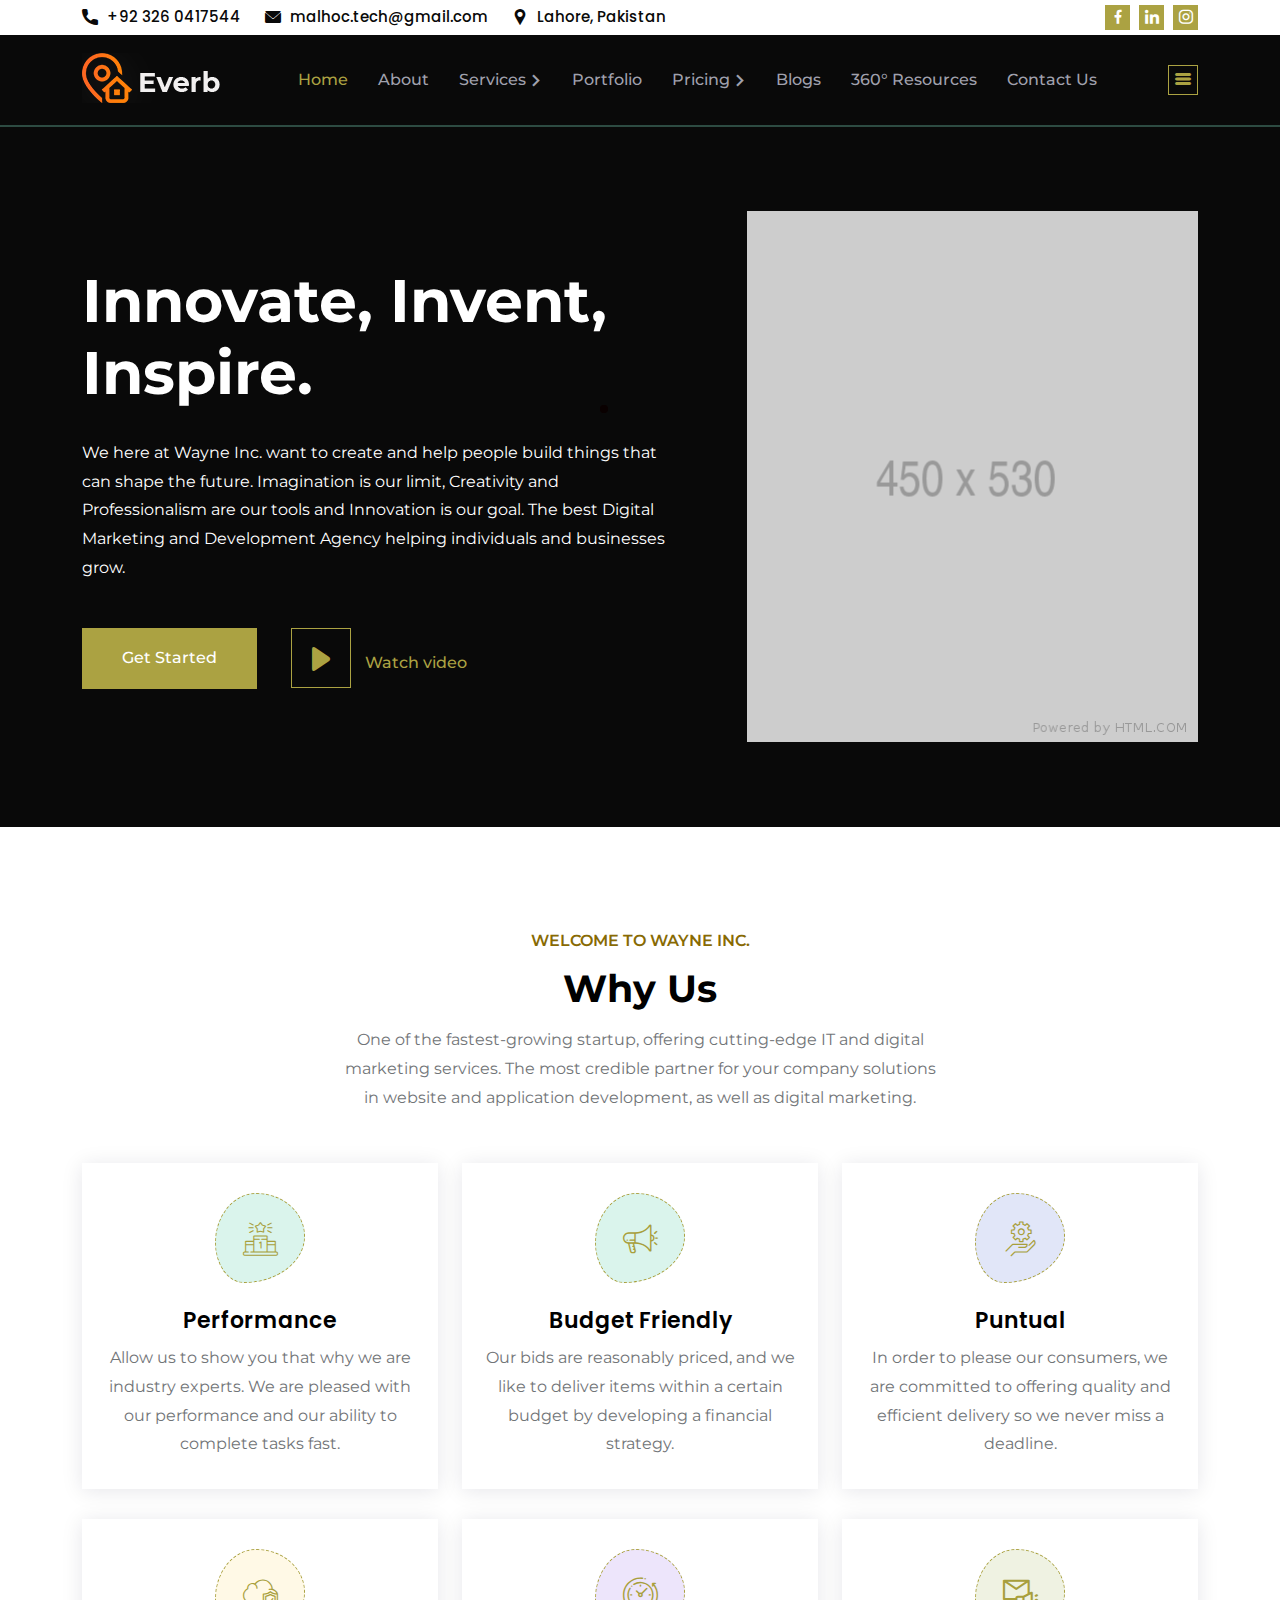
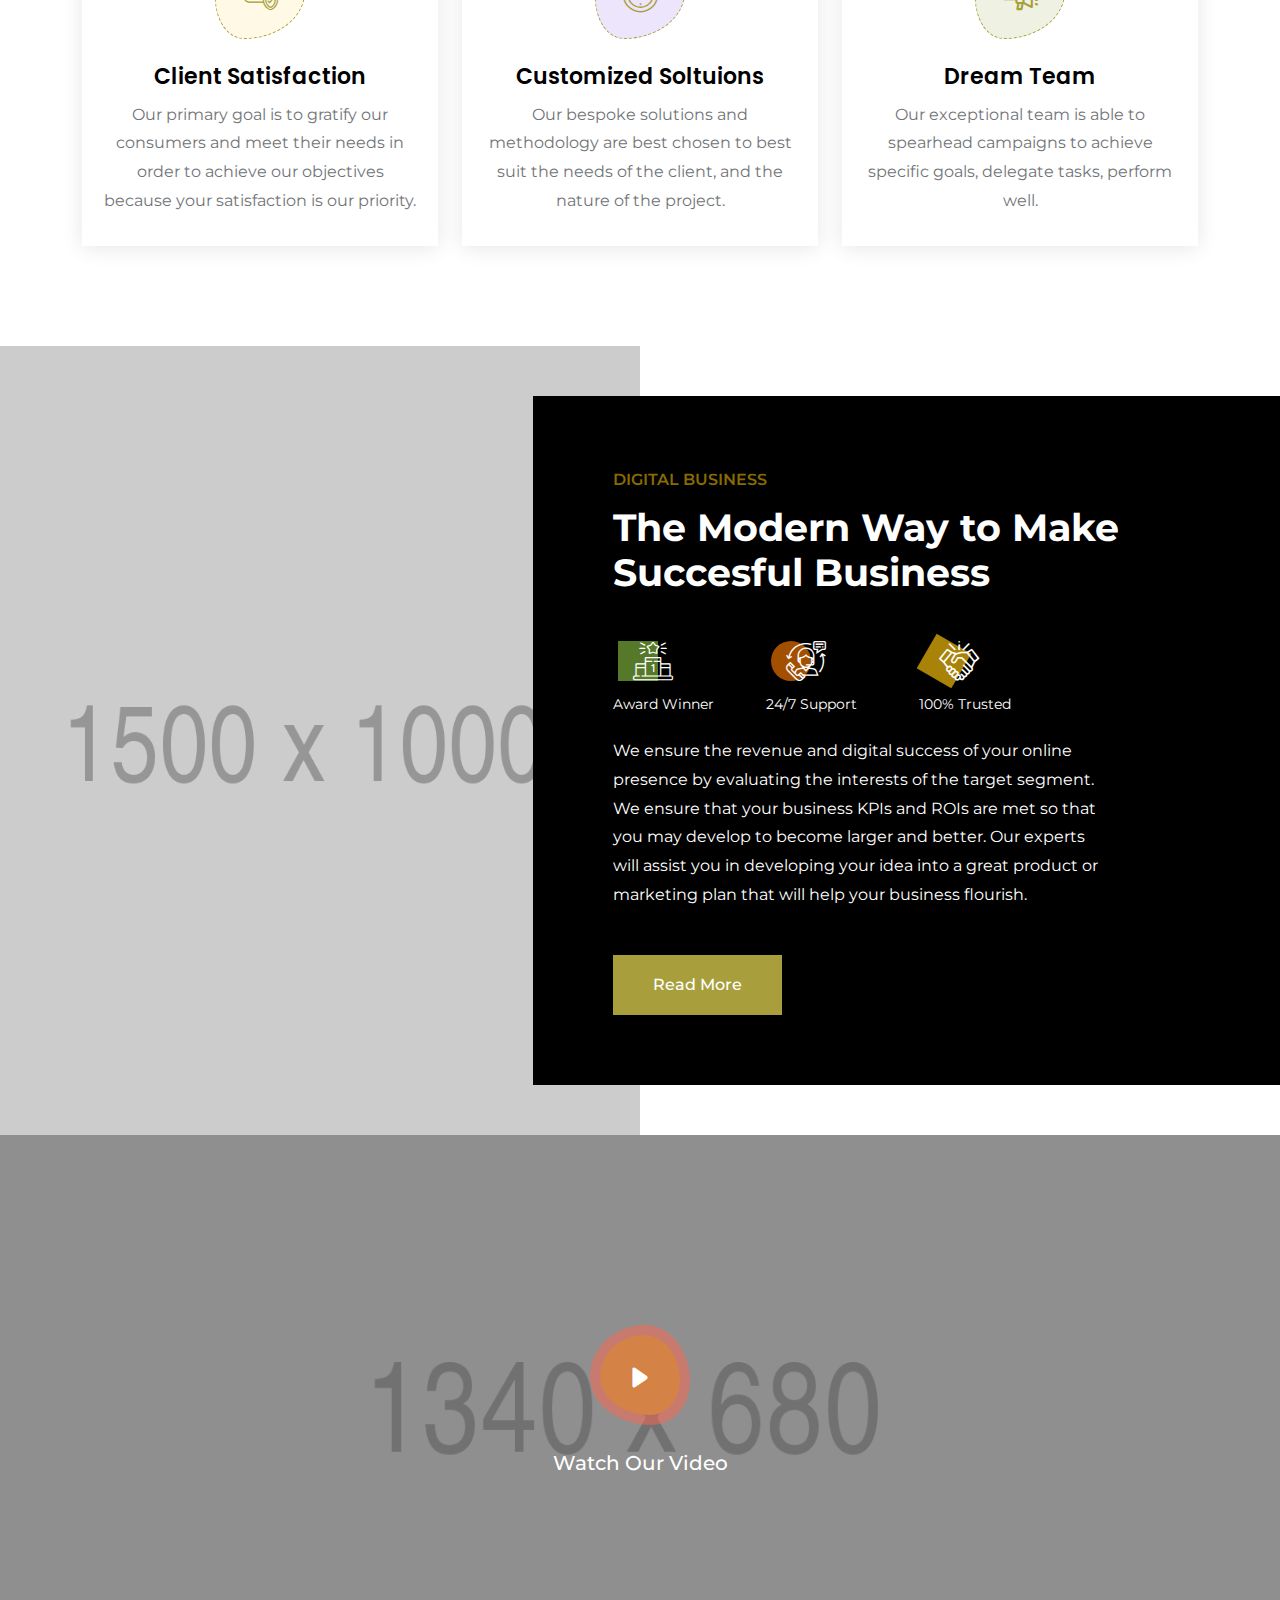
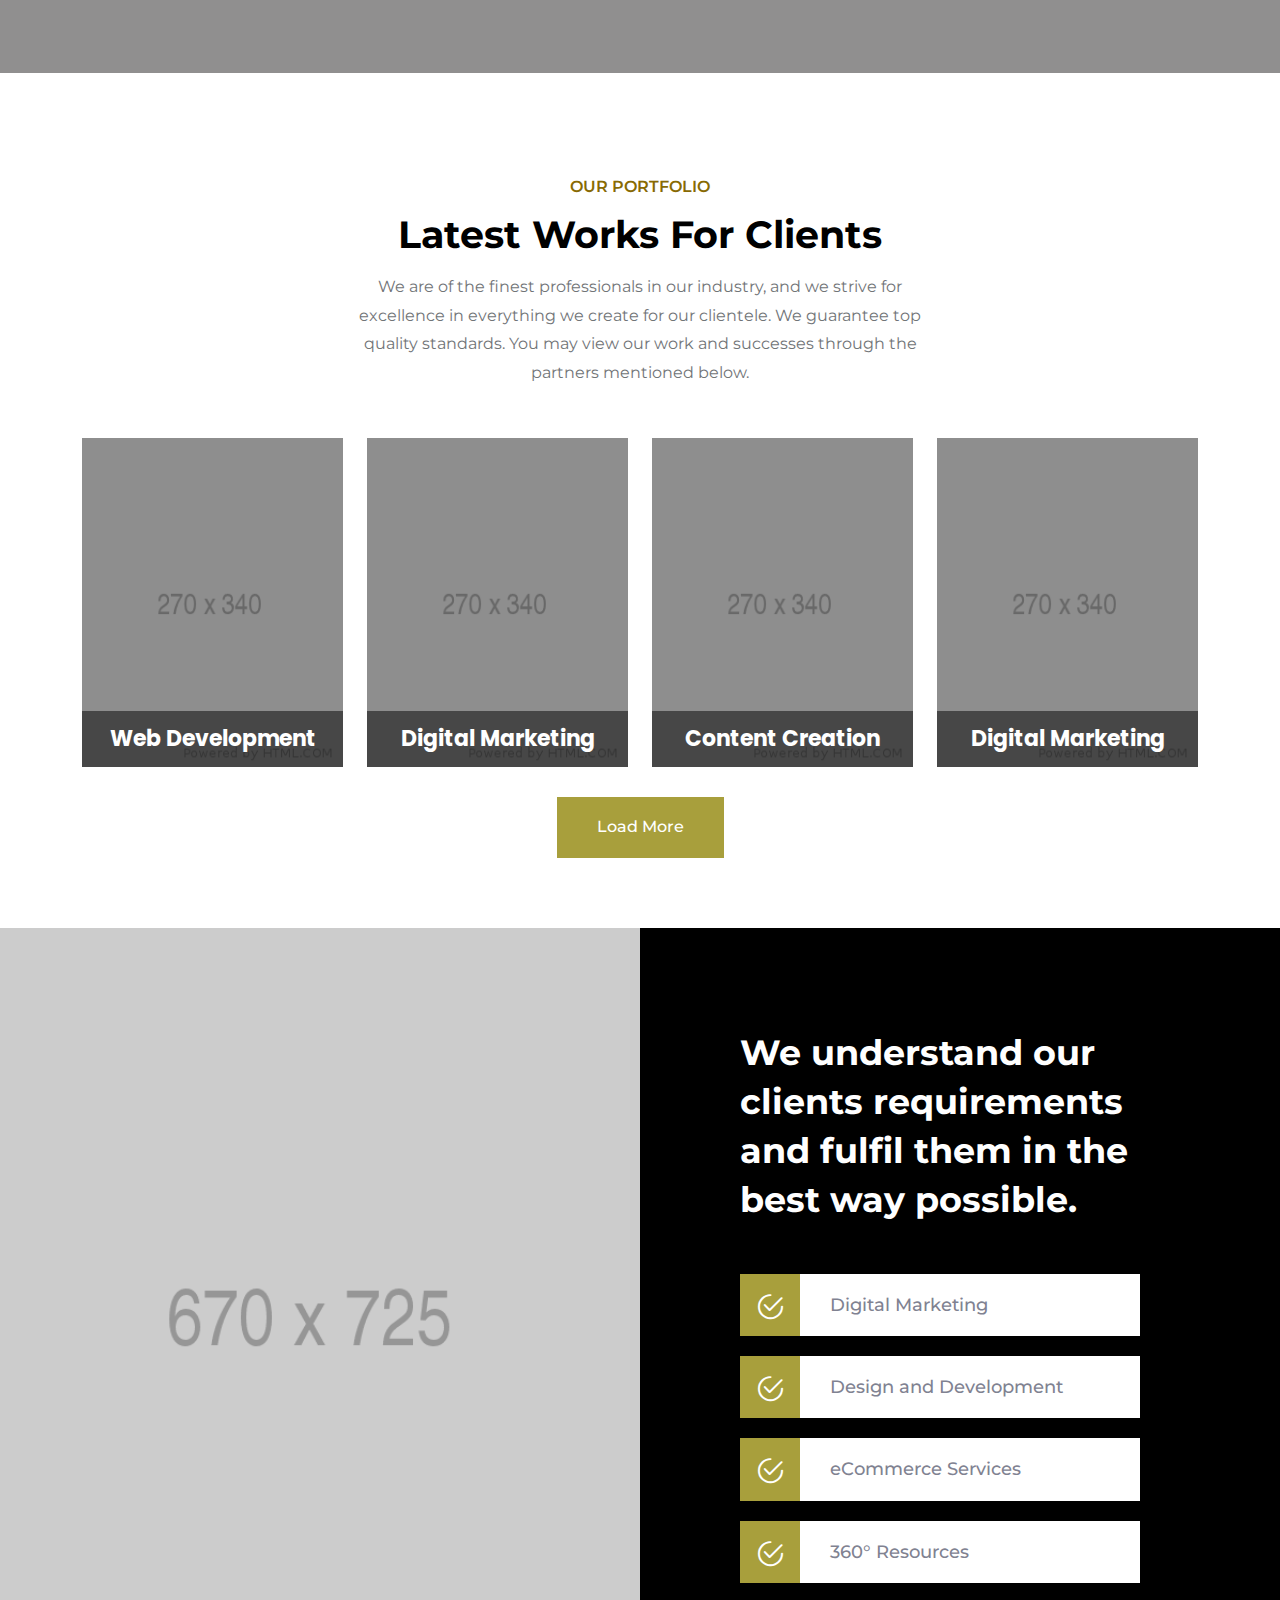
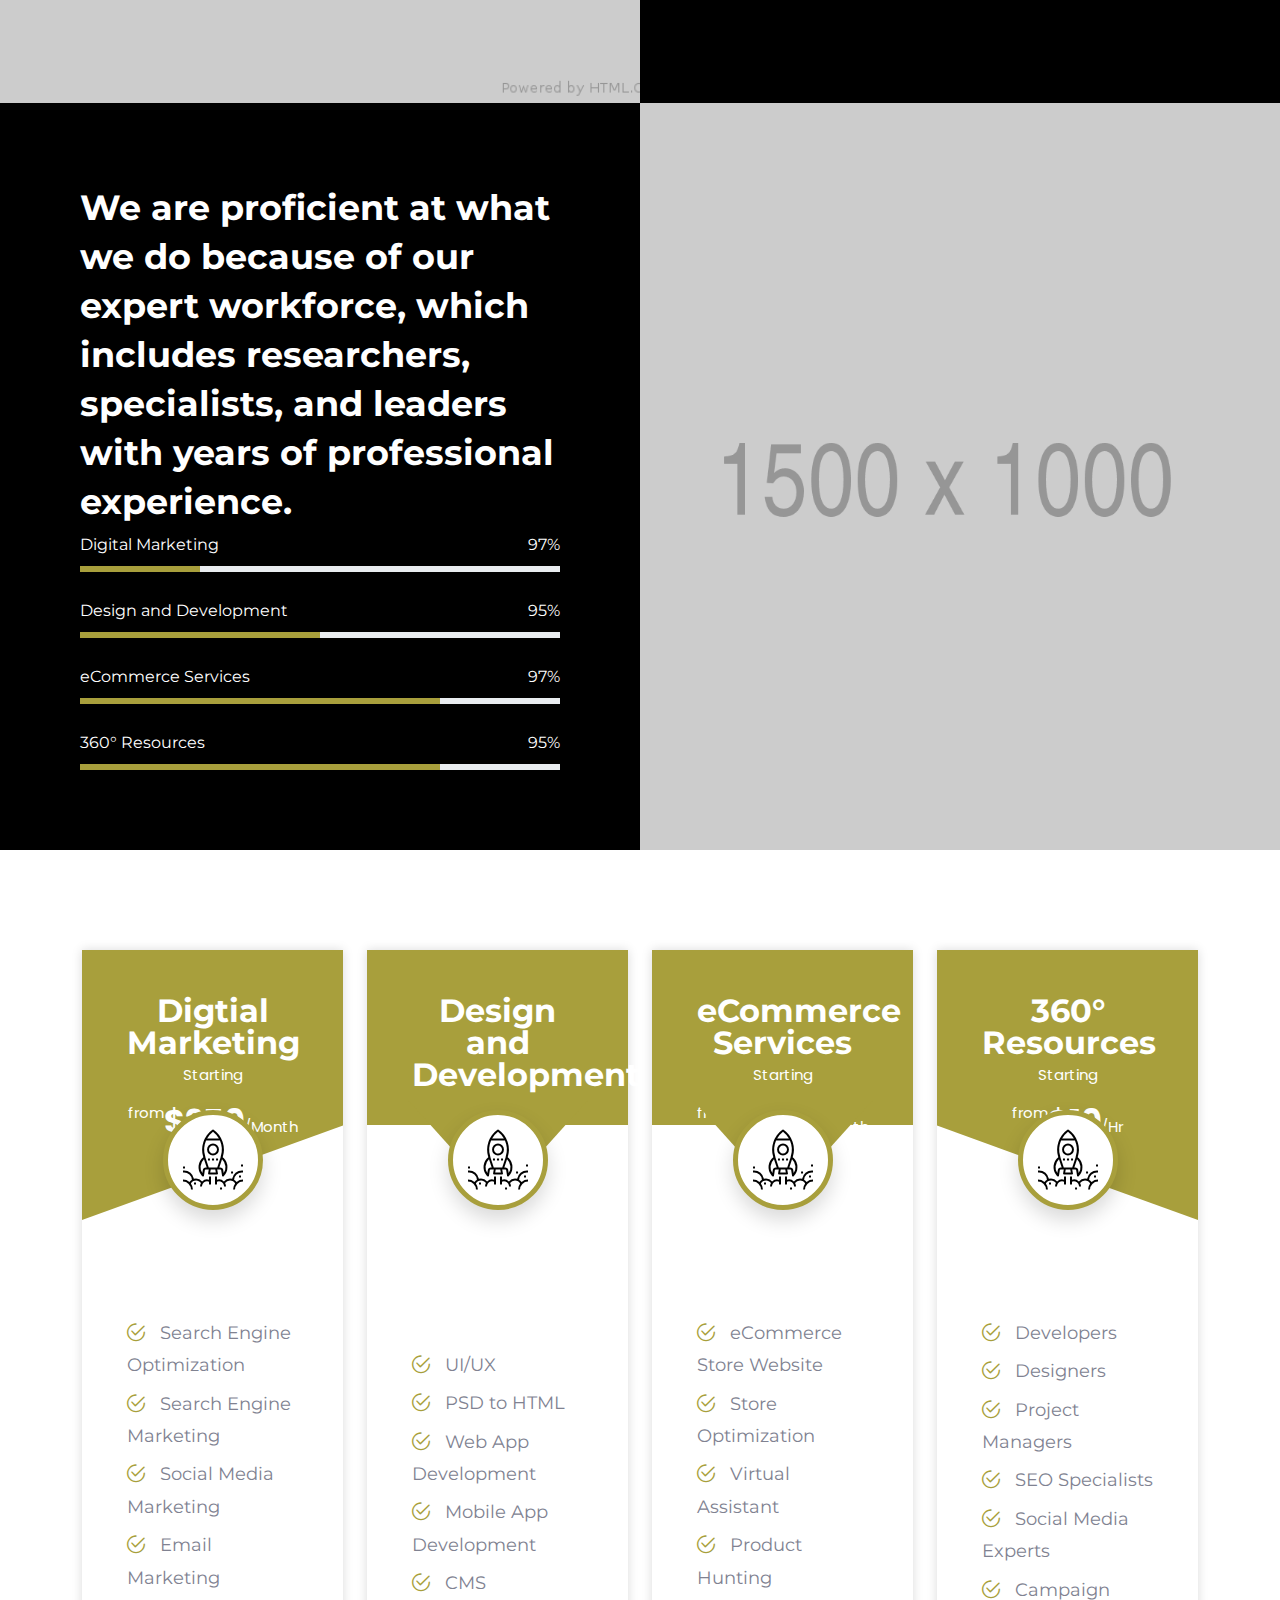
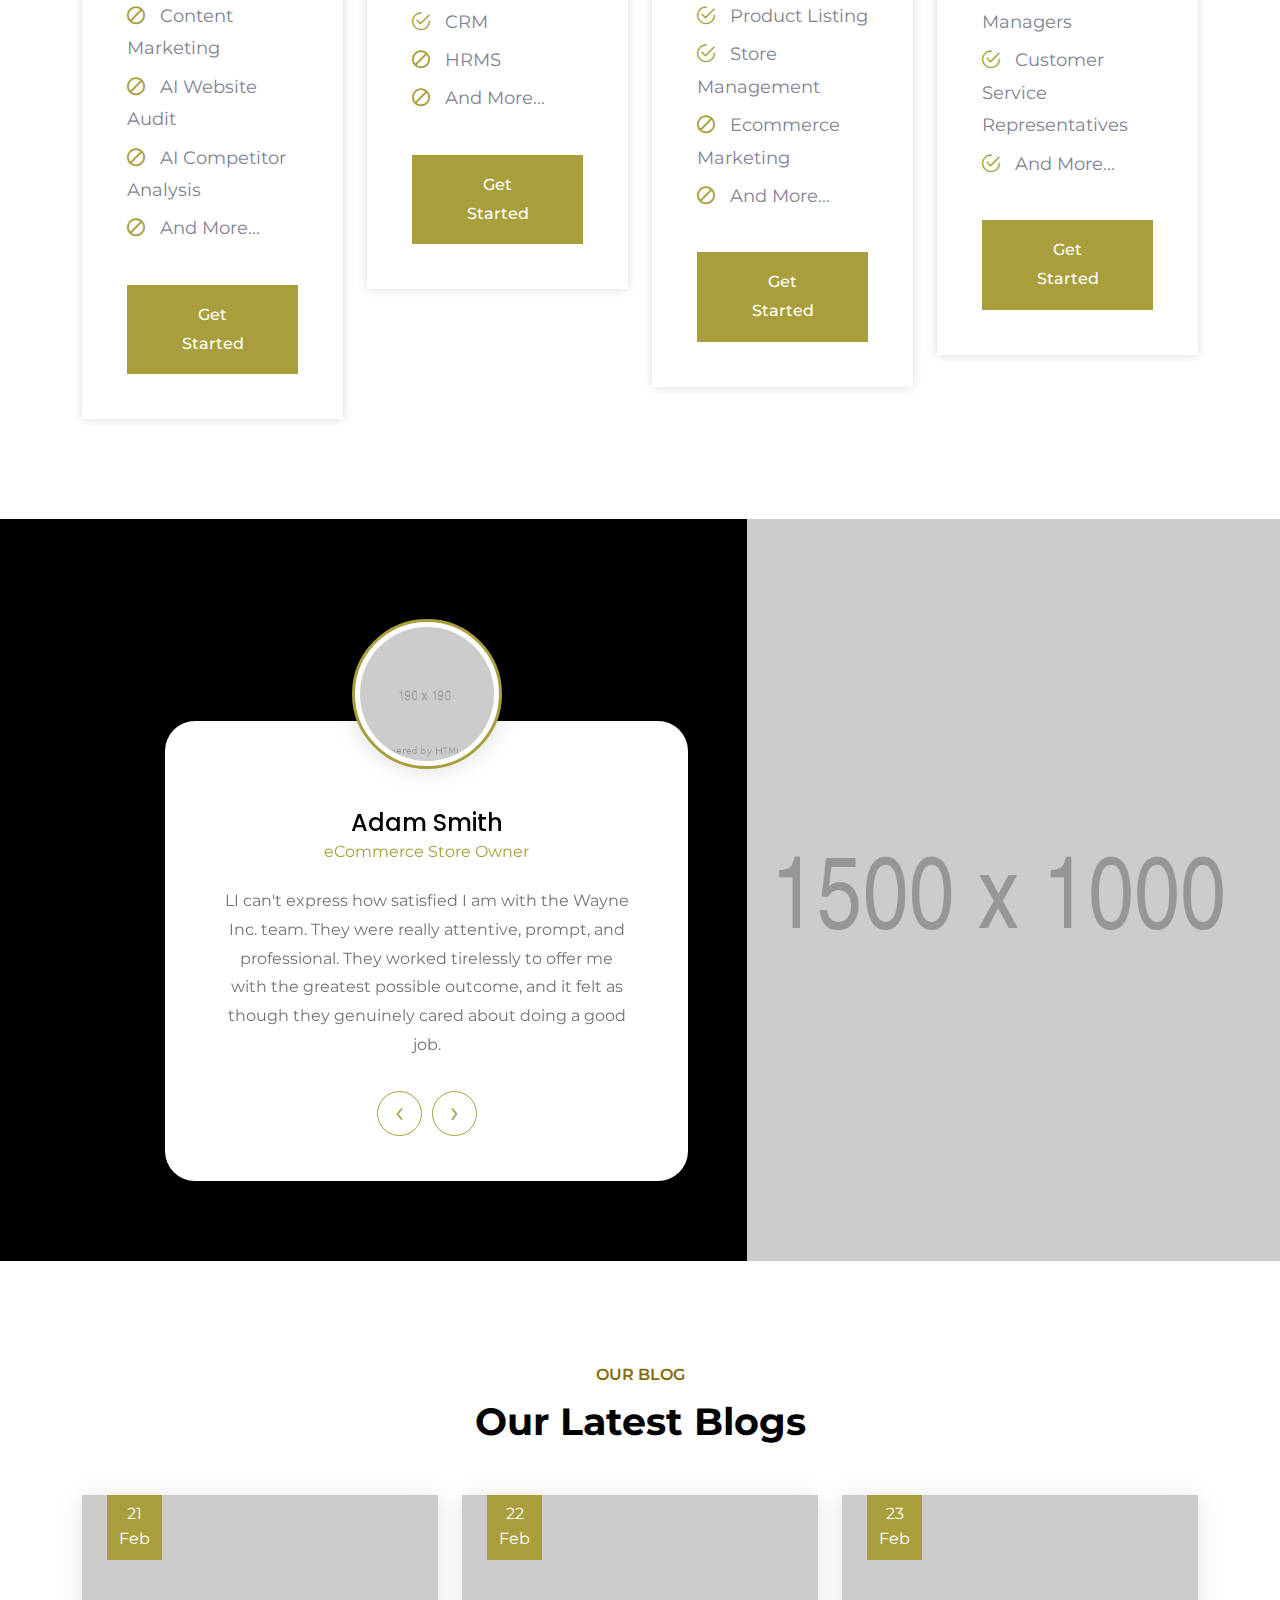
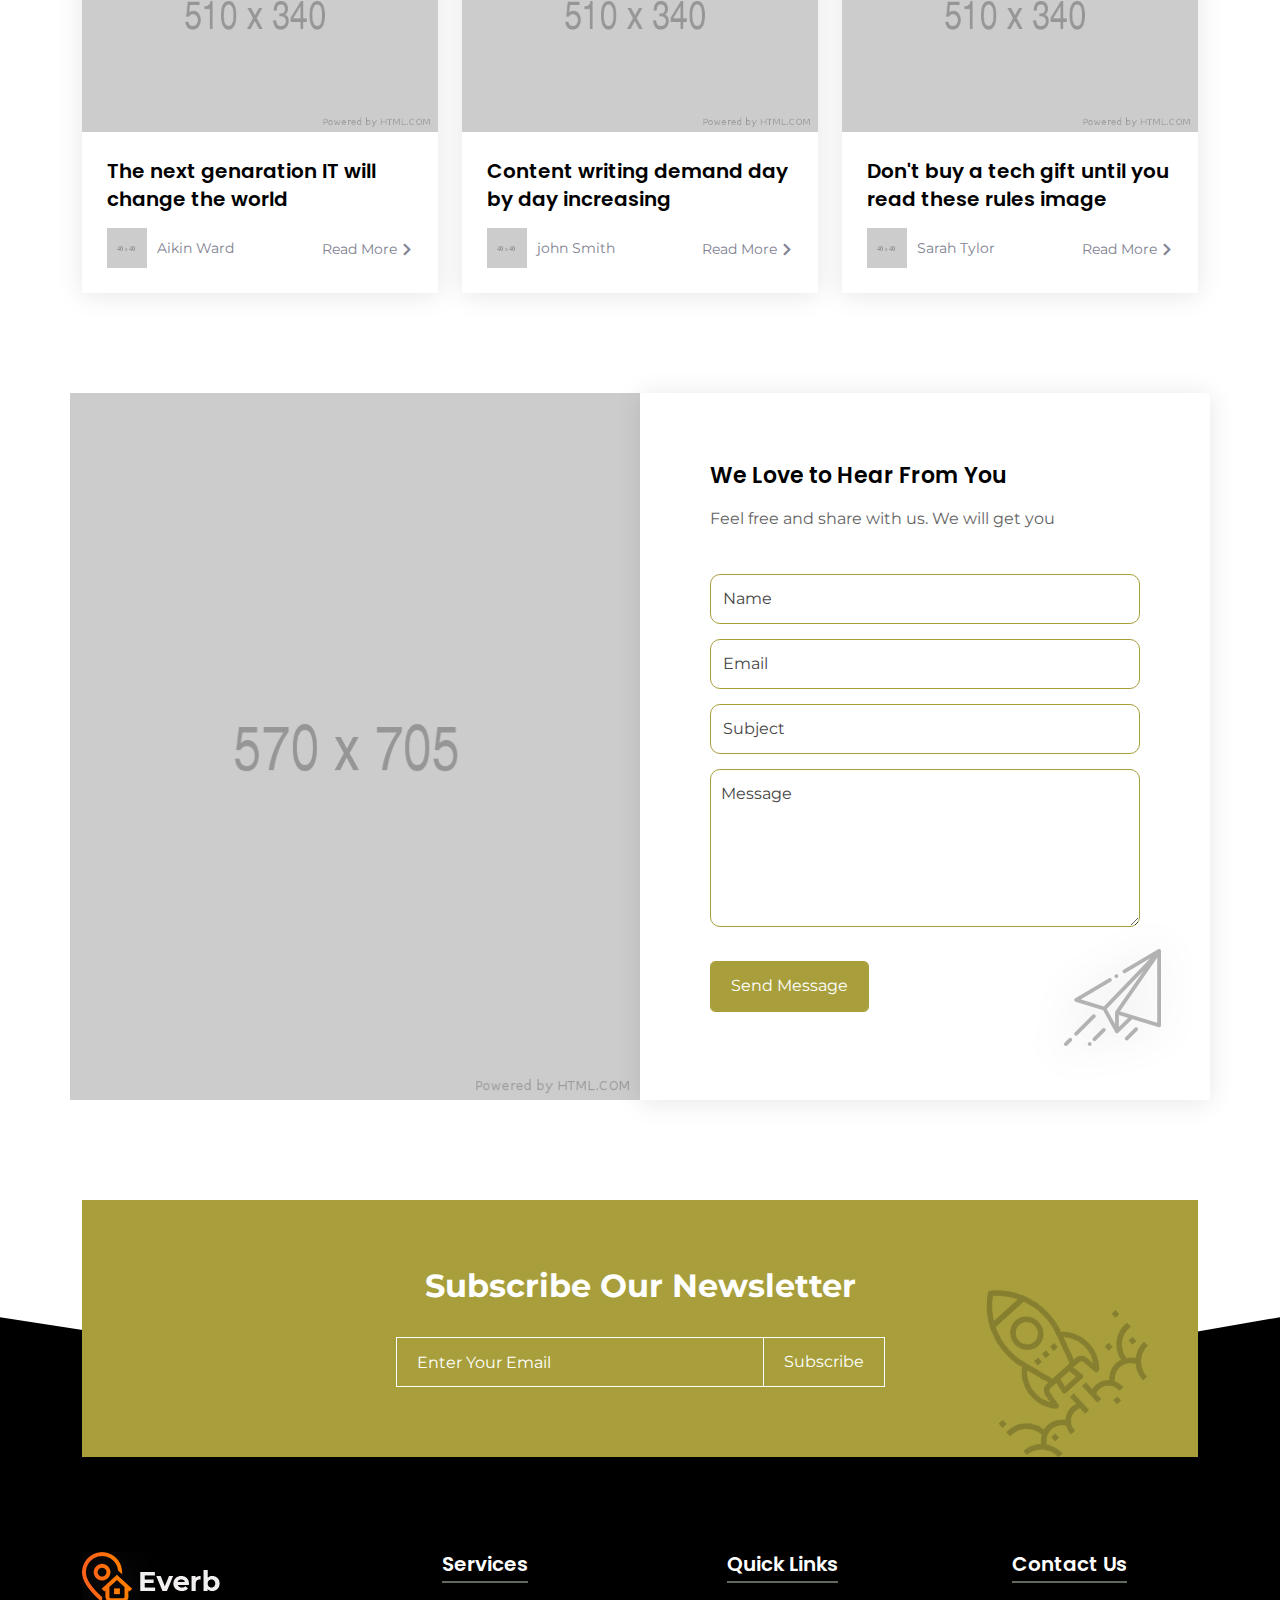
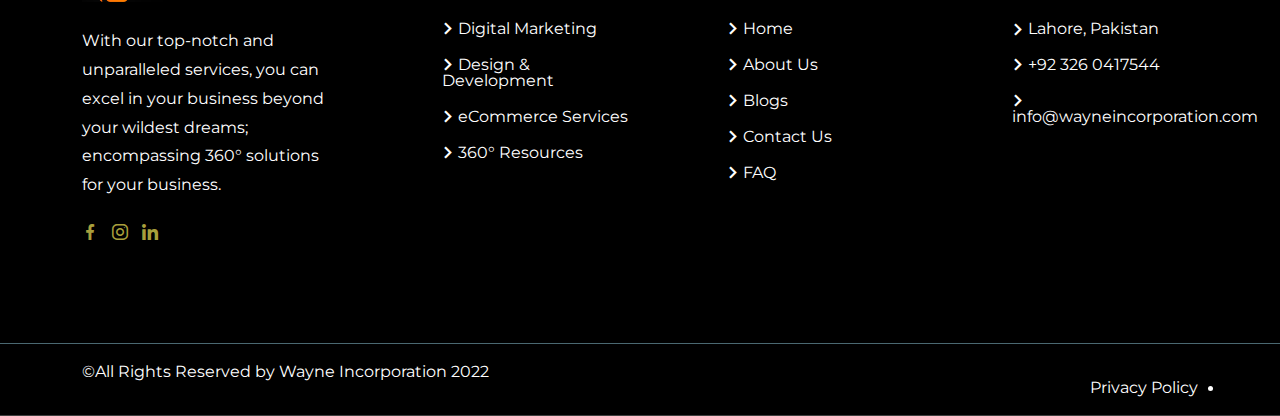
==== index.html @ b076ceda "wde" ====
<!DOCTYPE html>
<html lang="zxx">

<head>
    <meta name="robots" content="noindex, nofollow" />
    <meta charset="UTF-8">
    <meta name="viewport" content="width=device-width, initial-scale=1.0">
    <!-- Bootstrap CSS -->
    <link rel="stylesheet" href="assets/css/bootstrap.min.css">
    <!-- Animate CSS -->
    <link rel="stylesheet" href="assets/css/animate.css">
    <!-- Flaticon CSS -->
    <link rel="stylesheet" href="assets/font/flaticon.css">
    <!-- Owl Carousel CSS -->
    <link rel="stylesheet" href="assets/css/owl.carousel.min.css">
    <!--  Owl Carousel Theme CSS -->
    <link rel="stylesheet" href="assets/css/owl.theme.default.min.css">
    <!-- Magnific Popup CSS -->
    <link rel="stylesheet" href="assets/css/magnific-popup.css">
    <!-- Meanmenu CSS -->
    <link rel="stylesheet" href="assets/css/meanmenu.css">
    <!-- Style CSS -->
    <link rel="stylesheet" href="assets/css/style.css">
    <!-- Responsive CSS -->
    <link rel="stylesheet" href="assets/css/responsive.css">

    <!-- Title CSS -->
    <title>Wayne Inc. - Digital Marketing and Tech Agency </title>

    <!-- Favicon Link -->
    <link rel="icon" type="image/png" href="assets/img/favicon.png">
</head>

<body>

    <!-- Pre Loader CSS Start -->
    <div class="loader-content">
        <div class="d-table">
            <div class="d-table-cell">
                <div class="lds-ripple">
                    <div></div>
                    <div></div>
                </div>
            </div>
        </div>
    </div>
    <!-- Pre Loader CSS End -->

    <!-- Header Section Start -->
    <header class="header-area header-style-one">
        <div class="container">
            <div class="row align-items-center">
                <div class="col-lg-7 col-sm-9">
                    <div class="header-left-text">
                        <ul>
                            <li>
                                <a href="tel:+92 326 0417544">
                                    <i class="flaticon-call"></i>
                                    +92 326 0417544
                                </a>
                            </li>
                            <li>
                                <a href="mailto:info@wayneincorporation.com">
                                    <i class="flaticon-envelope"></i>
                                    malhoc.tech@gmail.com
                                </a>
                            </li>
                            <li>
                                <i class="flaticon-pin"></i>
                                Lahore, Pakistan
                            </li>
                        </ul>
                    </div>
                </div>
                <div class="col-lg-5 col-sm-3">
                    <div class="header-right text-end">
                        <div class="header-social">
                            <ul>
                                <li>
                                    <a href="https://web.facebook.com/wayneincorporation/" target="_blank"><i
                                            class="flaticon-facebook"></i></a>
                                </li>
                                <li>
                                    <a href="https://www.linkedin.com/company/78980745/admin/" target="_blank"><i
                                            class="flaticon-linkedin"></i></a>
                                </li>
                                <li>
                                    <a href="https://www.instagram.com/wayne.incorporation/" target="_blank"><i
                                            class="flaticon-instagram"></i></a>
                                </li>
                            </ul>
                        </div>
                    </div>
                </div>
            </div>
        </div>
    </header>
    <!-- Header Section End -->

    <!-- Navbar Area Start -->
    <div class="navbar-area navbar-style-two">
        <!-- Menu For Mobile Device -->
        <div class="mobile-nav">
            <a href="index.html" class="logo">
                <img src="assets/img/logo-three.png" alt="logo">
            </a>
        </div>

        <!-- Menu For Desktop Device -->
        <div class="main-nav">
            <div class="container">
                <nav class="navbar navbar-expand-md navbar-light">
                    <a class="navbar-brand" href="index.html">
                        <img src="assets/img/logo-two.png" alt="logo">
                    </a>
                    <div class="collapse navbar-collapse mean-menu" id="navbarSupportedContent">
                        <ul class="navbar-nav m-auto">
                            <li class="nav-item">
                                <a href="index.html" class="nav-link dropdown-toggle active">Home</a>
                            </li>
                            <li class="nav-item">
                                <a href="about.html" class="nav-link">About</a>
                            </li>
                            <li class="nav-item">
                                <a href="service.html" class="nav-link dropdown-toggle">Services
                                    <i class="flaticon-right-chevron"></i>
                                </a>
                                <ul class="dropdown-menu">
                                    <li class="nav-item">
                                        <a href="service.html" class="nav-link dropdown-toggle">
                                            Digital Marketing
                                            <i class="flaticon-right-chevron"></i>
                                        </a>
                                        <ul class="dropdown-menu">
                                            <li class="nav-item">
                                                <a href="service-details.html" class="nav-link">Search Engine
                                                    Optimization</a>
                                            </li>
                                            <li class="nav-item">
                                                <a href="service-details.html" class="nav-link">Search Engine Marketing
                                                </a>
                                            </li>
                                            <li class="nav-item">
                                                <a href="service-details.html" class="nav-link">Social Media
                                                    Optimization </a>
                                            </li>
                                            <li class="nav-item">
                                                <a href="service-details.html" class="nav-link">Social Media Marketing
                                                </a>
                                            </li>
                                            <li class="nav-item">
                                                <a href="service-details.html" class="nav-link">Email Marketing </a>
                                            </li>
                                            <li class="nav-item">
                                                <a href="service-details.html" class="nav-link">Content Marketing </a>
                                            </li>
                                            <li class="nav-item">
                                                <a href="service-details.html" class="nav-link">YouTube Marketing </a>
                                            </li>
                                            <li class="nav-item">
                                                <a href="service-details.html" class="nav-link">AI Website Audit </a>
                                            </li>
                                            <li class="nav-item">
                                                <a href="service-details.html" class="nav-link">AI Competitor Analysis
                                                </a>
                                            </li>
                                        </ul>
                                    </li>
                                    <li class="nav-item">
                                        <a href="service.html" class="nav-link dropdown-toggle">
                                            Design and Development
                                            <i class="flaticon-right-chevron"></i>
                                        </a>
                                        <ul class="dropdown-menu">
                                            <li class="nav-item">
                                                <a href="service-details.html" class="nav-link">UI/UX</a>
                                            </li>
                                            <li class="nav-item">
                                                <a href="service-details.html" class="nav-link">PSD to HTML </a>
                                            </li>
                                            <li class="nav-item">
                                                <a href="service-details.html" class="nav-link">Web App Development </a>
                                            </li>
                                            <li class="nav-item">
                                                <a href="service-details.html" class="nav-link">CMS</a>
                                            </li>
                                            <li class="nav-item">
                                                <a href="service-details.html" class="nav-link">CRM </a>
                                            </li>
                                            <li class="nav-item">
                                                <a href="service-details.html" class="nav-link">HRMS </a>
                                            </li>
                                        </ul>
                                    </li>
                                    <li class="nav-item">
                                        <a href="service.html" class="nav-link dropdown-toggle">
                                            eCommerce Services
                                            <i class="flaticon-right-chevron"></i>
                                        </a>
                                        <ul class="dropdown-menu">
                                            <li class="nav-item">
                                                <a href="service-details.html" class="nav-link">eCommerce Store
                                                    Website</a>
                                            </li>
                                            <li class="nav-item">
                                                <a href="service-details.html" class="nav-link">Store Optimization</a>
                                            </li>
                                            <li class="nav-item">
                                                <a href="service-details.html" class="nav-link">Virtual Assistant </a>
                                            </li>
                                            <li class="nav-item">
                                                <a href="service-details.html" class="nav-link">Product Hunting</a>
                                            </li>
                                            <li class="nav-item">
                                                <a href="service-details.html" class="nav-link">Product Listing </a>
                                            </li>
                                            <li class="nav-item">
                                                <a href="service-details.html" class="nav-link">Store Management </a>
                                            </li>
                                            <li class="nav-item">
                                                <a href="service-details.html" class="nav-link">Ecommerce Marketing</a>
                                            </li>
                                        </ul>
                                    </li>
                                    <li class="nav-item">
                                        <a href="service.html" class="nav-link dropdown-toggle">
                                            360° Resources
                                            <i class="flaticon-right-chevron"></i>
                                        </a>
                                        <ul class="dropdown-menu">
                                            <li class="nav-item">
                                                <a href="service-details.html" class="nav-link">Developers</a>
                                            </li>
                                            <li class="nav-item">
                                                <a href="service-details.html" class="nav-link">Designers</a>
                                            </li>
                                            <li class="nav-item">
                                                <a href="service-details.html" class="nav-link">Project Managers</a>
                                            </li>
                                            <li class="nav-item">
                                                <a href="service-details.html" class="nav-link">SEO Specialists</a>
                                            </li>
                                            <li class="nav-item">
                                                <a href="service-details.html" class="nav-link">Social Media Experts</a>
                                            </li>
                                            <li class="nav-item">
                                                <a href="service-details.html" class="nav-link">Campaign Managers</a>
                                            </li>
                                            <li class="nav-item">
                                                <a href="service-details.html" class="nav-link">Customer Service
                                                    Representatives</a>
                                            </li>
                                        </ul>
                                    </li>
                                </ul>
                            </li>
                            <li class="nav-item">
                                <a href="portfolio.html" class="nav-link dropdown-toggle">Portfolio</a>
                            </li>
                            <li class="nav-item">
                                <a href="pricing.html" class="nav-link dropdown-toggle">
                                    Pricing
                                    <i class="flaticon-right-chevron"></i>
                                </a>
                                <ul class="dropdown-menu">
                                    <li class="nav-item">
                                        <a href="service.html" class="nav-link">Digital Marketing</a>
                                    </li>
                                    <li class="nav-item">
                                        <a href="service.html" class="nav-link">Design & Development</a>
                                    </li>
                                    <li class="nav-item">
                                        <a href="service.html" class="nav-link">eCommerce Services</a>
                                    </li>
                                    <li class="nav-item">
                                        <a href="service.html" class="nav-link">360° Resources</a>
                                    </li>
                                </ul>
                            </li>
                            <li class="nav-item">
                                <a href="blog.html" class="nav-link">Blogs</a>
                            </li>
                            <li class="nav-item">
                                <a href="team.html" class="nav-link">360° Resources</a>
                            </li>
                            <li class="nav-item">
                                <a href="contact.html" class="nav-link">Contact Us</a>
                            </li>
                        </ul>

                        <div class="other-option">
                            <!-- <div class="search-bar">
                                <i class="flaticon-search search-icon"></i>
                                <div class="search-form">
                                    <form>
                                        <input type="text" placeholder="Search" class="search-input">
                                        <button type="submit">
                                            <i class="flaticon-search search-btn"></i>
                                        </button>
                                    </form>
                                </div>
                            </div> -->

                            <div class="sidebar-toggle">
                                <button type="button" class="btn btn-demo toggle-button navbar-toggle"
                                    data-bs-toggle="modal" data-bs-target="#sidebar-right">
                                    <i class="flaticon-list"></i>
                                </button>
                            </div>
                        </div>
                    </div>
                </nav>
            </div>
        </div>
    </div>
    <!-- Navbar Area End -->

    <!-- Modal Start  -->
    <div class="right-modal">
        <div class="modal fade right" id="sidebar-right" tabindex="-1" role="dialog">
            <div class="modal-dialog" role="document">
                <div class="modal-content">
                    <div class="modal-header">
                        <a href="index.html">
                            <img src="assets/img/logo.png" alt="logo">
                        </a>
                        <button type="button" class="close" data-bs-dismiss="modal" aria-label="Close">
                            <span aria-hidden="true">&times;</span>
                        </button>
                    </div>

                    <div class="modal-body">
                        <div class="container">
                            <div class="row">
                                <div class="col-lg-12 p-0">
                                    <div class="row">
                                        <div class="col-lg-6">
                                            <div class="modal-link">
                                                <a href="index.html">
                                                    <img src="assets/img/modal/1.jpg" alt="home one">
                                                </a>
                                                <h3><a href="index.html">Home One</a></h3>
                                            </div>
                                        </div>

                                        <div class="col-lg-6">
                                            <div class="modal-link">
                                                <a href="about.html">
                                                    <img src="assets/img/modal/3.jpg" alt="home one">
                                                </a>
                                                <h3><a href="about.html">About</a></h3>
                                            </div>
                                        </div>

                                        <div class="col-lg-6">
                                            <div class="modal-link">
                                                <a href="service.html">
                                                    <img src="assets/img/modal/4.jpg" alt="home one">
                                                </a>
                                                <h3><a href="service.html">Service</a></h3>
                                            </div>
                                        </div>

                                        <div class="col-lg-6">
                                            <div class="modal-link">
                                                <a href="team.html">
                                                    <img src="assets/img/modal/6.jpg" alt="home one">
                                                </a>
                                                <h3><a href="team.html">Team</a></h3>
                                            </div>
                                        </div>
                                    </div>
                                </div>
                            </div>
                        </div>
                    </div>
                </div>
            </div>
        </div>
    </div>
    <!-- Modal End -->

    <!-- Banner Section Start -->
    <div class="main-banner banner-style-two">
        <div class="d-table">
            <div class="d-table-cell">
                <div class="container">
                    <div class="row align-items-center">
                        <div class="col-lg-7 col-md-12">
                            <div class="banner-text">
                                <h1>Innovate, Invent, Inspire.</h1>
                                <p>We here at Wayne Inc. want to create and help people build things that can shape the
                                    future. Imagination is our limit, Creativity and Professionalism are our tools and
                                    Innovation is our goal.
                                    The best Digital Marketing and Development Agency helping individuals and businesses
                                    grow.</p>

                                <div class="theme-button">
                                    <a href="#" class="default-btn">Get Started</a>
                                    <a href="https://www.youtube.com/watch?v=Fbps7_mkIT0" class="video-btn popup-vimeo">
                                        <i class="flaticon-play"></i>
                                        Watch video
                                    </a>
                                </div>
                            </div>
                        </div>

                        <div class="col-lg-5 col-md-12">
                            <div class="banner-image">
                                <img src="assets/img/banner/2.png" alt="banner image">
                            </div>
                        </div>
                    </div>
                </div>
            </div>
        </div>

        <div id="particles-js"></div>
    </div>
    <!-- Banner Section End -->

    <!-- Feature Section Start -->
    <section class="features-section pt-100 pb-70">
        <div class="container">
            <div class="section-title text-center">
                <span>Welcome to Wayne Inc.</span>
                <h2>Why Us</h2>
                <p>One of the fastest-growing startup, offering cutting-edge IT and digital marketing services. The
                    most credible partner for your company solutions in website and application development, as well
                    as digital marketing.</p>
            </div>

            <div class="row">
                <div class="col-lg-4 col-sm-6">
                    <div class="features-card feature-one">
                        <i class="flaticon-podium"></i>
                        <h3>Performance</h3>
                        <p>Allow us to show you that why we are industry experts. We are pleased with our performance
                            and our ability to complete tasks fast.</p>
                    </div>
                </div>

                <div class="col-lg-4 col-sm-6">
                    <div class="features-card feature-two">
                        <i class="flaticon-megaphone"></i>
                        <h3>Budget Friendly</h3>
                        <p>Our bids are reasonably priced, and we like to deliver items within a certain budget by
                            developing a financial strategy.</p>
                    </div>
                </div>

                <div class="col-lg-4 col-sm-6">
                    <div class="features-card feature-three">
                        <i class="flaticon-settings"></i>
                        <h3>Puntual</h3>
                        <p>In order to please our consumers, we are committed to offering quality and efficient delivery
                            so
                            we never miss a deadline.</p>
                    </div>
                </div>

                <div class="col-lg-4 col-sm-6">
                    <div class="features-card feature-four">
                        <i class="flaticon-shield"></i>
                        <h3>Client Satisfaction</h3>
                        <p>Our primary goal is to gratify our consumers and meet their needs in order to achieve our
                            objectives because your satisfaction is our priority.</p>
                    </div>
                </div>

                <div class="col-lg-4 col-sm-6">
                    <div class="features-card feature-five">
                        <i class="flaticon-back-in-time"></i>
                        <h3>Customized Soltuions</h3>
                        <p>Our bespoke solutions and methodology are best chosen to best suit the needs of the client,
                            and the nature
                            of the project.</p>
                    </div>
                </div>

                <div class="col-lg-4 col-sm-6">
                    <div class="features-card feature-six">
                        <i class="flaticon-newsletter"></i>
                        <h3>Dream Team</h3>
                        <p>Our exceptional team is able to spearhead campaigns to achieve specific goals, delegate
                            tasks, perform well.</p>
                    </div>
                </div>
            </div>
        </div>
    </section>
    <!-- Feature Section End -->

    <!-- About Section Start -->
    <section class="about-section about-style-two pb-100">
        <div class="container-fluid">
            <div class="row">
                <div class="about-image">
                </div>

                <div class="col-lg-7 offset-lg-5 p-0">
                    <div class="about-text">
                        <div class="section-title">
                            <span>Digital Business</span>
                            <h2>The Modern Way to Make Succesful Business</h2>
                        </div>

                        <div class="row">
                            <div class="col-md-3 col-sm-4">
                                <div class="about-us">
                                    <i class="flaticon-podium icon-one"></i>
                                    <p>Award Winner</p>
                                </div>
                            </div>
                            <div class="col-md-3 col-sm-4">
                                <div class="about-us">
                                    <i class="flaticon-customer-service icon-two"></i>
                                    <p>24/7 Support</p>
                                </div>
                            </div>
                            <div class="col-md-3 col-sm-4">
                                <div class="about-us">
                                    <i class="flaticon-handshake icon-three"></i>
                                    <p>100% Trusted</p>
                                </div>
                            </div>
                        </div>

                        <p>We ensure the revenue and digital success of your online presence by evaluating the interests
                            of the target segment. We ensure that your business KPIs and ROIs are met so that you may
                            develop to become larger and better. Our experts will assist you in developing your idea
                            into a great product or marketing plan that will help your business flourish.</p>

                        <div class="theme-button">
                            <a href="about.html" class="default-btn">Read More</a>
                        </div>
                    </div>
                </div>
            </div>
        </div>
    </section>
    <!-- About Section End -->

    <!-- Team Section Start -->
    <!-- <section class="team-section pt-100 pb-70">
        <div class="container">
            <div class="section-title text-center">
                <span>Team Member</span>
                <h2>Meet Our Expert Team Member</h2>
            </div>

            <div class="row">
                <div class="col-lg-3 col-sm-6">
                    <div class="team-card">
                        <div class="team-img">
                            <img src="assets/img/team/1.jpg" alt="team member">

                            <div class="team-text">
                                <div class="team-social">
                                    <ul>
                                        <li>
                                            <a href="#"><i class="flaticon-facebook"></i></a>
                                        </li>
                                        <li>
                                            <a href="#"><i class="flaticon-twitter"></i></a>
                                        </li>
                                        <li>
                                            <a href="#"><i class="flaticon-instagram"></i></a>
                                        </li>
                                        <li>
                                            <a href="#"><i class="flaticon-linkedin"></i></a>
                                        </li>
                                    </ul>
                                </div>
                                <h3>Jerry Hudson</h3>
                                <p>Business Consultant</p>
                            </div>
                        </div>
                    </div>
                </div>

                <div class="col-lg-3 col-sm-6">
                    <div class="team-card">
                        <div class="team-img">
                            <img src="assets/img/team/2.jpg" alt="team member">

                            <div class="team-text">
                                <div class="team-social">
                                    <ul>
                                        <li>
                                            <a href="#"><i class="flaticon-facebook"></i></a>
                                        </li>
                                        <li>
                                            <a href="#"><i class="flaticon-twitter"></i></a>
                                        </li>
                                        <li>
                                            <a href="#"><i class="flaticon-instagram"></i></a>
                                        </li>
                                        <li>
                                            <a href="#"><i class="flaticon-linkedin"></i></a>
                                        </li>
                                    </ul>
                                </div>
                                <h3>Juho Hudson</h3>
                                <p>Research Consultant</p>
                            </div>
                        </div>
                    </div>
                </div>

                <div class="col-lg-3 col-sm-6">
                    <div class="team-card">
                        <div class="team-img">
                            <img src="assets/img/team/3.jpg" alt="team member">

                            <div class="team-text">
                                <div class="team-social">
                                    <ul>
                                        <li>
                                            <a href="#"><i class="flaticon-facebook"></i></a>
                                        </li>
                                        <li>
                                            <a href="#"><i class="flaticon-twitter"></i></a>
                                        </li>
                                        <li>
                                            <a href="#"><i class="flaticon-instagram"></i></a>
                                        </li>
                                        <li>
                                            <a href="#"><i class="flaticon-linkedin"></i></a>
                                        </li>
                                    </ul>
                                </div>
                                <h3>Sarah Tylor</h3>
                                <p>Marketing Consultant</p>
                            </div>
                        </div>
                    </div>
                </div>

                <div class="col-lg-3 col-sm-6">
                    <div class="team-card">
                        <div class="team-img">
                            <img src="assets/img/team/4.jpg" alt="team member">

                            <div class="team-text">
                                <div class="team-social">
                                    <ul>
                                        <li>
                                            <a href="#"><i class="flaticon-facebook"></i></a>
                                        </li>
                                        <li>
                                            <a href="#"><i class="flaticon-twitter"></i></a>
                                        </li>
                                        <li>
                                            <a href="#"><i class="flaticon-instagram"></i></a>
                                        </li>
                                        <li>
                                            <a href="#"><i class="flaticon-linkedin"></i></a>
                                        </li>
                                    </ul>
                                </div>
                                <h3>Aikin Ward</h3>
                                <p>Business Consultant</p>
                            </div>
                        </div>
                    </div>
                </div>
            </div>
        </div>
    </section> -->
    <!-- Team Section End -->

    <!-- Video Section Start -->
    <div class="video-style-two">
        <div class="container-fluid">
            <div class="d-table">
                <div class="d-table-cell">
                    <div class="video-text text-center">
                        <a href="https://www.youtube.com/watch?v=Fbps7_mkIT0" class="popup-vimeo">
                            <i class="flaticon-play"></i>
                        </a>
                        <p>Watch our video</p>
                    </div>
                </div>
            </div>
        </div>
    </div>
    <!-- Video Section End -->

    <!-- Portfolio Section Start -->
    <section class="portfolio-section pt-100 pb-70">
        <div class="container">
            <div class="section-title text-center">
                <span>Our Portfolio</span>
                <h2>Latest Works For Clients</h2>
                <p>We are of the finest professionals in our industry, and we strive for excellence in everything we
                    create for our clientele. We guarantee top quality standards. You may view our work and successes
                    through the partners mentioned below.</p>
            </div>

            <div class="row">
                <div class="col-lg-3 col-sm-6">
                    <div class="portfolio-item">
                        <div class="portfolio-img">
                            <img src="assets/img/portfolio/1.jpg" alt="portfolio image">
                            <div class="portfolio-text">
                                <h3>Web Development</h3>
                                <a href="#" class="portfolio-btn">
                                    Read More
                                    <i class="flaticon-right-chevron"></i>
                                </a>
                            </div>
                        </div>
                    </div>
                </div>

                <div class="col-lg-3 col-sm-6">
                    <div class="portfolio-item">
                        <div class="portfolio-img">
                            <img src="assets/img/portfolio/2.jpg" alt="portfolio image">
                            <div class="portfolio-text">
                                <h3>Digital Marketing</h3>
                                <a href="#" class="portfolio-btn">
                                    Read More
                                    <i class="flaticon-right-chevron"></i>
                                </a>
                            </div>
                        </div>
                    </div>
                </div>

                <div class="col-lg-3 col-sm-6">
                    <div class="portfolio-item">
                        <div class="portfolio-img">
                            <img src="assets/img/portfolio/2.jpg" alt="portfolio image">
                            <div class="portfolio-text">
                                <h3>Content Creation</h3>
                                <a href="#" class="portfolio-btn">
                                    Read More
                                    <i class="flaticon-right-chevron"></i>
                                </a>
                            </div>
                        </div>
                    </div>
                </div>

                <div class="col-lg-3 col-sm-6">
                    <div class="portfolio-item">
                        <div class="portfolio-img">
                            <img src="assets/img/portfolio/2.jpg" alt="portfolio image">
                            <div class="portfolio-text">
                                <h3>Digital Marketing</h3>
                                <a href="#" class="portfolio-btn">
                                    Read More
                                    <i class="flaticon-right-chevron"></i>
                                </a>
                            </div>
                        </div>
                    </div>
                </div>

                <!-- <div class="col-lg-6 col-sm-8">
                    <div class="portfolio-item">
                        <div class="portfolio-img">
                            <img src="assets/img/portfolio/3.jpg" alt="portfolio image">
                            <div class="portfolio-text">
                                <h3>Online Business</h3>
                                <a href="#" class="portfolio-btn">
                                    Read More
                                    <i class="flaticon-right-chevron"></i>
                                </a>
                            </div>
                        </div>
                    </div>
                </div>

                <div class="col-lg-3 col-sm-4">
                    <div class="portfolio-item">
                        <div class="portfolio-img">
                            <img src="assets/img/portfolio/4.jpg" alt="portfolio image">
                            <div class="portfolio-text">
                                <h3>Content Writing</h3>
                                <a href="#" class="portfolio-btn">
                                    Read More
                                    <i class="flaticon-right-chevron"></i>
                                </a>
                            </div>
                        </div>
                    </div>
                </div>

                <div class="col-lg-6 col-sm-8">
                    <div class="portfolio-item">
                        <div class="portfolio-img">
                            <img src="assets/img/portfolio/5.jpg" alt="portfolio image">
                            <div class="portfolio-text">
                                <h3>Virtual Assistant Service</h3>
                                <a href="#" class="portfolio-btn">
                                    Read More
                                    <i class="flaticon-right-chevron"></i>
                                </a>
                            </div>
                        </div>
                    </div>
                </div>

                <div class="col-lg-3 col-sm-4">
                    <div class="portfolio-item">
                        <div class="portfolio-img">
                            <img src="assets/img/portfolio/6.jpg" alt="portfolio image">
                            <div class="portfolio-text">
                                <h3>SEO Service</h3>
                                <a href="#" class="portfolio-btn">
                                    Read More
                                    <i class="flaticon-right-chevron"></i>
                                </a>
                            </div>
                        </div>
                    </div>
                </div> -->
            </div>

            <div class="theme-button text-center">
                <a href="#" class="default-btn">
                    Load More
                </a>
            </div>
        </div>
    </section>
    <!-- Portfolio Section End -->

    <!-- Service Section Start -->
    <div class="service-section service-style-two">
        <div class="container-fluid">
            <div class="row">
                <div class="col-md-6 service-img">
                </div>
                <div class="col-md-6 offset-md-6 p-0">
                    <div class="service-text">
                        <h2>We understand our clients requirements and fulfil them in the best way possible.</h2>
                        <ul>
                            <li>
                                <i class="flaticon-checked"></i>
                                Digital Marketing
                            </li>
                            <li>
                                <i class="flaticon-checked"></i>
                                Design and Development
                            </li>
                            <li>
                                <i class="flaticon-checked"></i>
                                eCommerce Services
                            </li>
                            <li>
                                <i class="flaticon-checked"></i>
                                360° Resources
                            </li>
                        </ul>
                    </div>
                </div>
            </div>
        </div>
    </div>
    <!-- Service Section End -->

    <!-- Progress Section Start -->
    <div class="progress-section progress-style-two">
        <div class="container-fluid">
            <div class="row">

                <div class="col-md-6 p-0">
                    <div class="progress-text">
                        <h2>We are proficient at what we do because of our expert workforce, which includes researchers,
                            specialists, and leaders with years of professional experience.</h2>
                        <!-- <p>Lorem ipsum dolor sit amet, consectetur adipiscing elit, sed do eiusmod tempor incididunt ut
                            labore et dolore magna aliqua. Quis ipsum suspendisse ultrices gravida</p> -->

                        <div class="progress-inner">
                            <p>Digital Marketing</p>
                            <span>97%</span>
                            <div class="progress">
                                <div class="progress-bar" role="progressbar" style="width: 25%" aria-valuenow="25"
                                    aria-valuemin="0" aria-valuemax="100"></div>
                            </div>
                        </div>

                        <div class="progress-inner">
                            <p>Design and Development</p>
                            <span>95%</span>
                            <div class="progress">
                                <div class="progress-bar" role="progressbar" style="width: 50%" aria-valuenow="50"
                                    aria-valuemin="0" aria-valuemax="100"></div>
                            </div>
                        </div>

                        <div class="progress-inner">
                            <p>eCommerce Services</p>
                            <span>97%</span>
                            <div class="progress">
                                <div class="progress-bar" role="progressbar" style="width: 75%" aria-valuenow="75"
                                    aria-valuemin="0" aria-valuemax="100"></div>
                            </div>
                        </div>

                        <div class="progress-inner">
                            <p>360° Resources</p>
                            <span>95%</span>
                            <div class="progress">
                                <div class="progress-bar" role="progressbar" style="width: 75%" aria-valuenow="75"
                                    aria-valuemin="0" aria-valuemax="100"></div>
                            </div>
                        </div>
                    </div>
                </div>
                <div class="col-md-6 progress-image">
                </div>
            </div>
        </div>
    </div>
    <!-- Progress Section End -->

    <!-- Pricing Section Start -->
    <div class="pricing-section pt-100 pb-70">
        <div class="container">
            <div class="row">
                <div class="col-lg-3 col-sm-6">
                    <div class="pricing-card">
                        <div class="price-header text-center">
                            <h2>Digtial Marketing</h2>
                            <h3><sup>Starting from</sup>$250<span>/Month</span></h3>
                            <i class="flaticon-startup"></i>
                        </div>

                        <div class="pricing-feature">
                            <ul>
                                <li>
                                    <i class="flaticon-checked"></i>
                                    Search Engine Optimization
                                </li>
                                <li>
                                    <i class="flaticon-checked"></i>
                                    Search Engine Marketing
                                </li>
                                <li>
                                    <i class="flaticon-checked"></i>
                                    Social Media Marketing
                                </li>
                                <li>
                                    <i class="flaticon-checked"></i>
                                    Email Marketing
                                </li>
                                <li>
                                    <i class="flaticon-block"></i>
                                    Content Marketing
                                </li>
                                <li>
                                    <i class="flaticon-block"></i>
                                    AI Website Audit
                                </li>
                                <li>
                                    <i class="flaticon-block"></i>
                                    AI Competitor Analysis
                                </li>
                                <li>
                                    <i class="flaticon-block"></i>
                                    And More...
                                </li>
                            </ul>
                        </div>

                        <div class="theme-button text-center">
                            <a href="#" class="default-btn">
                                Get Started
                            </a>
                        </div>
                    </div>
                </div>

                <div class="col-lg-3 col-sm-6">
                    <div class="pricing-card price-card-two">
                        <div class="price-header text-center">
                            <h2>Design and Development</h2>
                            <h3><sup>Starting from</sup>$450<span>/Month</span></h3>
                            <i class="flaticon-startup"></i>
                        </div>

                        <div class="pricing-feature">
                            <ul>
                                <li>
                                    <i class="flaticon-checked"></i>
                                    UI/UX
                                </li>
                                <li>
                                    <i class="flaticon-checked"></i>
                                    PSD to HTML
                                </li>
                                <li>
                                    <i class="flaticon-checked"></i>
                                    Web App Development
                                </li>
                                <li>
                                    <i class="flaticon-checked"></i>
                                    Mobile App Development
                                </li>
                                <li>
                                    <i class="flaticon-checked"></i>
                                    CMS
                                </li>
                                <li>
                                    <i class="flaticon-checked"></i>
                                    CRM
                                </li>
                                <li>
                                    <i class="flaticon-block"></i>
                                    HRMS
                                </li>
                                <li>
                                    <i class="flaticon-block"></i>
                                    And More...
                                </li>
                            </ul>
                        </div>

                        <div class="theme-button text-center">
                            <a href="#" class="default-btn">
                                Get Started
                            </a>
                        </div>
                    </div>
                </div>

                <div class="col-lg-3 col-sm-6">
                    <div class="pricing-card price-card-two">
                        <div class="price-header text-center">
                            <h2>eCommerce Services</h2>
                            <h3><sup>Starting from</sup>$500<span>/Month</span></h3>
                            <i class="flaticon-startup"></i>
                        </div>

                        <div class="pricing-feature">
                            <ul>
                                <li>
                                    <i class="flaticon-checked"></i>
                                    eCommerce Store Website
                                </li>
                                <li>
                                    <i class="flaticon-checked"></i>
                                    Store Optimization
                                </li>
                                <li>
                                    <i class="flaticon-checked"></i>
                                    Virtual Assistant
                                </li>
                                <li>
                                    <i class="flaticon-checked"></i>
                                    Product Hunting
                                </li>
                                <li>
                                    <i class="flaticon-checked"></i>
                                    Product Listing
                                </li>
                                <li>
                                    <i class="flaticon-checked"></i>
                                    Store Management
                                </li>
                                <li>
                                    <i class="flaticon-block"></i>
                                    Ecommerce Marketing
                                </li>
                                <li>
                                    <i class="flaticon-block"></i>
                                    And More...
                                </li>
                            </ul>
                        </div>

                        <div class="theme-button text-center">
                            <a href="#" class="default-btn">
                                Get Started
                            </a>
                        </div>
                    </div>
                </div>

                <div class="col-lg-3 col-sm-6 offset-sm-3 offset-lg-0 ">
                    <div class="pricing-card price-card-three">
                        <div class="price-header text-center">
                            <h2>360° Resources</h2>
                            <h3><sup>Starting from</sup>$10<span>/Hr</span></h3>
                            <i class="flaticon-startup"></i>
                        </div>

                        <div class="pricing-feature">
                            <ul>
                                <li>
                                    <i class="flaticon-checked"></i>
                                    Developers
                                </li>
                                <li>
                                    <i class="flaticon-checked"></i>
                                    Designers
                                </li>
                                <li>
                                    <i class="flaticon-checked"></i>
                                    Project Managers
                                </li>
                                <li>
                                    <i class="flaticon-checked"></i>
                                    SEO Specialists
                                </li>
                                <li>
                                    <i class="flaticon-checked"></i>
                                    Social Media Experts
                                </li>
                                <li>
                                    <i class="flaticon-checked"></i>
                                    Campaign Managers
                                </li>
                                <li>
                                    <i class="flaticon-checked"></i>
                                    Customer Service Representatives
                                </li>
                                <li>
                                    <i class="flaticon-checked"></i>
                                    And More...
                                </li>
                            </ul>
                        </div>

                        <div class="theme-button text-center">
                            <a href="#" class="default-btn">
                                Get Started
                            </a>
                        </div>
                    </div>
                </div>
            </div>
        </div>
    </div>
    <!-- Pricing Section End -->

    <!-- Testimonial Section Start -->
    <div class="testimonial-section">
        <div class="container-fluid">
            <div class="row">
                <div class="col-lg-6 offset-lg-1 pt-100 pb-100">
                    <div class="testimonial-slider owl-carousel owl-theme">
                        <div class="slider-items">
                            <img src="assets/img/testimonial/1.png" alt="testimonial image">
                            <h3>Adam Smith</h3>
                            <span>eCommerce Store Owner</span>
                            <p>LI can't express how satisfied I am with the Wayne Inc. team. They were really attentive,
                                prompt, and professional. They worked tirelessly to offer me with the greatest possible
                                outcome, and it felt as though they genuinely cared about doing a good job.</p>
                        </div>

                        <div class="slider-items">
                            <img src="assets/img/testimonial/2.png" alt="testimonial image">
                            <h3>John Wilson</h3>
                            <span>Restaurant Owner</span>
                            <p>They expected my expectation as I was not much impressed at the start but they did an
                                amazing job. Asked to revapmed my whole website according to a new branding and
                                they delivered amazing digital marketing strategy and services.</p>
                        </div>
                    </div>
                </div>

                <div class="col-lg-5 p-0">
                    <div class="testimonial-image">
                    </div>
                </div>
            </div>
        </div>
    </div>
    <!-- Testimonial Section End -->

    <!-- Blog Section Start -->
    <section class="blog-section pt-100 pb-70">
        <div class="container">
            <div class="section-title text-center">
                <span>Our Blog</span>
                <h2>Our Latest Blogs</h2>
            </div>

            <div class="row">
                <div class="col-lg-4 col-md-6">
                    <div class="blog-card">
                        <div class="blog-img">
                            <a href="blog-details.html"><img src="assets/img/blog/1.jpg" alt="blog image"></a>
                            <div class="blog-date">
                                <span>21 Feb</span>
                            </div>
                        </div>
                        <div class="blog-text">
                            <a href="blog-details.html">
                                <h3>The next genaration IT will change the world</h3>
                            </a>

                            <div class="post-info">
                                <img src="assets/img/blog/author-1.png" alt="blog author">
                                <a href="#">
                                    <p>Aikin Ward</p>
                                </a>
                                <a href="blog-details.html" class="blog-btn">
                                    Read More
                                    <i class="flaticon-right-chevron"></i>
                                </a>
                            </div>
                        </div>
                    </div>
                </div>

                <div class="col-lg-4 col-md-6">
                    <div class="blog-card">
                        <div class="blog-img">
                            <a href="blog-details.html"><img src="assets/img/blog/2.jpg" alt="blog image"></a>
                            <div class="blog-date">
                                <span>22 Feb</span>
                            </div>
                        </div>
                        <div class="blog-text">
                            <a href="blog-details.html">
                                <h3>Content writing demand day by day increasing</h3>
                            </a>

                            <div class="post-info">
                                <img src="assets/img/blog/author-1.png" alt="blog author">
                                <a href="#">
                                    <p>john Smith</p>
                                </a>
                                <a href="blog-details.html" class="blog-btn">
                                    Read More
                                    <i class="flaticon-right-chevron"></i>
                                </a>
                            </div>
                        </div>
                    </div>
                </div>

                <div class="col-lg-4 col-md-6 offset-lg-0 offset-md-3">
                    <div class="blog-card">
                        <div class="blog-img">
                            <a href="blog-details.html"><img src="assets/img/blog/3.jpg" alt="blog image"></a>
                            <div class="blog-date">
                                <span>23 Feb</span>
                            </div>
                        </div>
                        <div class="blog-text">
                            <a href="blog-details.html">
                                <h3>Don't buy a tech gift until you read these rules image</h3>
                            </a>

                            <div class="post-info">
                                <img src="assets/img/blog/author-1.png" alt="blog author">
                                <a href="#">
                                    <p>Sarah Tylor</p>
                                </a>
                                <a href="blog-details.html" class="blog-btn">
                                    Read More
                                    <i class="flaticon-right-chevron"></i>
                                </a>
                            </div>
                        </div>
                    </div>
                </div>
            </div>
        </div>
    </section>
    <!-- Blog Section End -->

    <!-- Contact Section Start -->
    <div class="contact-section pb-100">
        <div class="container">
            <div class="row">
                <div class="col-lg-6 p-0 contact-img">
                    <img src="assets/img/contact.jpg" alt="contact">
                </div>

                <div class="col-lg-6 p-0">
                    <div class="contact-form">
                        <div class="contact-text">
                            <h3>We Love to Hear From You</h3>
                            <p>Feel free and share with us. We will get you</p>
                        </div>

                        <form id="contactForm">
                            <div class="row">
                                <div class="col-md-12">
                                    <div class="form-group">
                                        <input type="text" name="name" id="name" class="form-control" required
                                            data-error="Please enter your name" placeholder="Name">
                                        <div class="help-block with-errors"></div>
                                    </div>
                                </div>

                                <div class="col-md-12">
                                    <div class="form-group">
                                        <input type="email" name="email" id="email" class="form-control" required
                                            data-error="Please enter your email" placeholder="Email">
                                        <div class="help-block with-errors"></div>
                                    </div>
                                </div>

                                <div class="col-md-12">
                                    <div class="form-group">
                                        <input type="text" name="msg_subject" id="msg_subject" class="form-control"
                                            required data-error="Please enter your subject" placeholder="Subject">
                                        <div class="help-block with-errors"></div>
                                    </div>
                                </div>

                                <div class="col-lg-12">
                                    <div class="form-group">
                                        <textarea name="message" class="message-field" id="message" cols="30" rows="5"
                                            required data-error="Please type your message"
                                            placeholder="Message"></textarea>
                                        <div class="help-block with-errors"></div>
                                    </div>
                                </div>

                                <div class="col-lg-12">
                                    <button type="submit" class="default-btn contact-btn">
                                        Send Message
                                    </button>
                                    <div id="msgSubmit" class="h3 text-center hidden"></div>
                                    <div class="clearfix"></div>
                                </div>
                            </div>
                        </form>
                        <img src="assets/img/shapes/1.png" class="contact-shape" alt="shape">
                    </div>
                </div>
            </div>
        </div>
    </div>
    <!-- Contact Section End -->

    <!-- Newsletter Section Start -->
    <div class="newsletter-section">
        <div class="container">
            <div class="newsletter-area">
                <h2>Subscribe Our Newsletter</h2>
                <div class="col-lg-6 offset-lg-3 p-0">
                    <form class="newsletter-form" data-bs-toggle="validator">
                        <input type="email" class="form-control" placeholder="Enter Your Email" name="EMAIL" required
                            autocomplete="off">

                        <button class="default-btn electronics-btn" type="submit">
                            Subscribe
                        </button>

                        <div id="validator-newsletter" class="form-result"></div>
                    </form>
                </div>

                <img src="assets/img/shapes/2.png" class="subscribe-shape" alt="shape">
            </div>
        </div>
    </div>
    <!-- Newsletter Section End -->

    <!-- Footer Section Start -->
    <footer class="footer-area">
        <div class="container">
            <div class="row">
                <div class="col-md-3 col-sm-6">
                    <div class="footer-widget">
                        <div class="footer-logo">
                            <a href="index.html">
                                <img src="assets/img/logo-two.png" alt="logo">
                            </a>
                        </div>
                        <p>With our top-notch and unparalleled services, you can excel in your business beyond your
                            wildest dreams; encompassing 360° solutions for your business.</p>

                        <div class="footer-social">
                            <a href="https://web.facebook.com/wayneincorporation/" target="_blank"><i
                                    class="flaticon-facebook"></i></a>
                            <!-- <a href="#"><i class="flaticon-twitter"></i></a> -->
                            <a href="https://www.instagram.com/wayne.incorporation/" target="_blank"><i
                                    class="flaticon-instagram"></i></a>
                            <a href="https://www.linkedin.com/company/78980745/admin/" target="_blank"><i
                                    class="flaticon-linkedin"></i></a>
                        </div>
                    </div>

                </div>

                <div class="col-md-3 col-sm-6">
                    <div class="footer-widget pl-75">
                        <h3>Services</h3>
                        <ul>
                            <li>
                                <a href="service.html">
                                    <i class="flaticon-right-chevron"></i>
                                    Digital Marketing
                                </a>
                            </li>
                            <li>
                                <a href="service.html">
                                    <i class="flaticon-right-chevron"></i>
                                    Design & Development
                                </a>
                            </li>
                            <li>
                                <a href="service.html">
                                    <i class="flaticon-right-chevron"></i>
                                    eCommerce Services
                                </a>
                            </li>
                            <li>
                                <a href="service.html">
                                    <i class="flaticon-right-chevron"></i>
                                    360° Resources
                                </a>
                            </li>
                        </ul>
                    </div>
                </div>

                <div class="col-md-3 col-sm-6">
                    <div class="footer-widget pl-75">
                        <h3>Quick Links</h3>
                        <ul>
                            <li>
                                <a href="index.html">
                                    <i class="flaticon-right-chevron"></i>
                                    Home
                                </a>
                            </li>
                            <li>
                                <a href="about.html">
                                    <i class="flaticon-right-chevron"></i>
                                    About Us
                                </a>
                            </li>
                            <li>
                                <a href="blog.html">
                                    <i class="flaticon-right-chevron"></i>
                                    Blogs
                                </a>
                            </li>
                            <li>
                                <a href="contact.html">
                                    <i class="flaticon-right-chevron"></i>
                                    Contact Us
                                </a>
                            </li>
                            <li>
                                <a href="faq.html">
                                    <i class="flaticon-right-chevron"></i>
                                    FAQ
                                </a>
                            </li>
                        </ul>
                    </div>
                </div>

                <div class="col-md-3 col-sm-6">
                    <div class="footer-widget pl-75">
                        <h3>Contact Us</h3>
                        <ul>
                            <li>
                                <i class="flaticon-right-chevron"></i>
                                Lahore, Pakistan
                            </li>
                            <li>
                                <a href="tel:+13325845845">
                                    <i class="flaticon-right-chevron"></i>
                                    +92 326 0417544
                                </a>
                            </li>
                            <!-- <li>
                                <a href="tel:+13325845845">
                                    <i class="flaticon-right-chevron"></i>
                                    +19932558484
                                </a>
                            </li> -->
                            <li>
                                <a href="mailto:malhoc.tech@gmail.com">
                                    <i class="flaticon-right-chevron"></i>
                                    info@wayneincorporation.com
                                </a>
                            </li>
                            <!-- <li>
                                <a href="mailto:malhoc.tech@gmail.com">
                                    <i class="flaticon-right-chevron"></i>
                                    mail@everb.com
                                </a>
                            </li> -->
                        </ul>
                    </div>
                </div>
            </div>
        </div>
        <div class="copyright-area">
            <div class="container">
                <div class="row align-items-center">
                    <div class="col-md-6 lh-1 text-left">
                        <p>&copy;All Rights Reserved by <a href="index.html" target="_blank">Wayne Incorporation
                                2022</a></p>
                    </div>
                    <div class="col-md-12 lh-1 text-end">
                        <ul>
                            <li><a href="privacy.html">Privacy Policy</a></li>
                            <!-- <li><a href="#">Terms & Conditions</a></li> -->
                        </ul>
                    </div>
                </div>
            </div>
        </div>
    </footer>
    <!-- Footer Section End -->

    <!-- Jquery JS -->
    <script src="assets/js/jquery.min.js"></script>
    <!-- Bootstrap JS -->
    <script src="assets/js/bootstrap.bundle.min.js"></script>
    <!-- Subscribe From JS -->
    <script src="assets/js/jquery.ajaxchimp.min.js"></script>
    <!-- Form Validator JS -->
    <script src="assets/js/form-validator.min.js"></script>
    <!-- Contact JS -->
    <script src="assets/js/contact-form-script.js"></script>
    <!-- Owl Carousel Slider JS -->
    <script src="assets/js/owl.carousel.min.js"></script>
    <!-- Magnific Popup JS -->
    <script src="assets/js/jquery.magnific-popup.min.js"></script>
    <!-- Mixit Up JS -->
    <script src="assets/js/jquery.mixitup.min.js"></script>
    <!-- Meanmenu JS -->
    <script src="assets/js/meanmenu.js"></script>
    <!-- Custom JS -->
    <script src="assets/js/custom.js"></script>
</body>

</html>
---- assets/font/flaticon.css ----
/*
  	Flaticon icon font: Flaticon
  	Creation date: 05/04/2021 08:34
  	*/

@font-face {
  font-family: "Flaticon";
  src: url("./Flaticon.eot");
  src: url("./Flaticon.eot?#iefix") format("embedded-opentype"),
       url("./Flaticon.woff2") format("woff2"),
       url("./Flaticon.woff") format("woff"),
       url("./Flaticon.ttf") format("truetype"),
       url("./Flaticon.svg#Flaticon") format("svg");
  font-weight: normal;
  font-style: normal;
}

@media screen and (-webkit-min-device-pixel-ratio:0) {
  @font-face {
    font-family: "Flaticon";
    src: url("./Flaticon.svg#Flaticon") format("svg");
  }
}

[class^="flaticon-"]:before, [class*=" flaticon-"]:before,
[class^="flaticon-"]:after, [class*=" flaticon-"]:after {   
  font-family: Flaticon;
font-style: normal;
}

.flaticon-call:before { content: "\f100"; }
.flaticon-envelope:before { content: "\f101"; }
.flaticon-pin:before { content: "\f102"; }
.flaticon-facebook:before { content: "\f103"; }
.flaticon-twitter:before { content: "\f104"; }
.flaticon-linkedin:before { content: "\f105"; }
.flaticon-search:before { content: "\f106"; }
.flaticon-list:before { content: "\f107"; }
.flaticon-play:before { content: "\f108"; }
.flaticon-podium:before { content: "\f109"; }
.flaticon-customer-service:before { content: "\f10a"; }
.flaticon-handshake:before { content: "\f10b"; }
.flaticon-technical-support:before { content: "\f10c"; }
.flaticon-megaphone:before { content: "\f10d"; }
.flaticon-settings:before { content: "\f10e"; }
.flaticon-shield:before { content: "\f10f"; }
.flaticon-back-in-time:before { content: "\f110"; }
.flaticon-newsletter:before { content: "\f111"; }
.flaticon-checked:before { content: "\f112"; }
.flaticon-right-chevron:before { content: "\f113"; }
.flaticon-at:before { content: "\f114"; }
.flaticon-tap:before { content: "\f115"; }
.flaticon-startup:before { content: "\f116"; }
.flaticon-heart:before { content: "\f117"; }
.flaticon-speech-bubble:before { content: "\f118"; }
.flaticon-view:before { content: "\f119"; }
.flaticon-share:before { content: "\f11a"; }
.flaticon-instagram:before { content: "\f11b"; }
.flaticon-block:before { content: "\f11c"; }
---- assets/css/meanmenu.css ----
a.meanmenu-reveal {
	display: none;
}
/* when under viewport size, .mean-container is added to body */
.mean-container .mean-bar {
	float: left;
	width: 100%;
	position: absolute;
	background: transparent;
	padding: 20px 0 0;
	z-index: 999;
	border-bottom: 1px solid rgba(0, 0, 0, 0.03);
	height: 55px;
}
.mean-container a.meanmenu-reveal {
	width: 35px;
	height: 30px;
	padding: 12px 15px 0 0;
	position: absolute;
	right: 0;
	cursor: pointer;
	color: #ffffff;
	text-decoration: none;
	font-size: 16px;
	text-indent: -9999em;
	line-height: 22px;
	font-size: 1px;
	display: block;
	font-weight: 700;
}
.mean-container a.meanmenu-reveal span {
	display: block;
	background: #ffffff;
	height: 4px;
    margin-top: 3px;
    border-radius: 3px;
}
.mean-container .mean-nav {
	float: left;
	width: 100%;
	background: #ffffff;
	margin-top: 55px;
}
.mean-container .mean-nav ul {
	padding: 0;
	margin: 0;
	width: 100%;
	border: none;
	list-style-type: none;
}
.mean-container .mean-nav ul li {
	position: relative;
	float: left;
	width: 100%;
}
.mean-container .mean-nav ul li a {
	display: block;
	float: left;
	width: 90%;
	padding: 1em 5%;
	margin: 0;
	text-align: left;
	color: #677294;
	border-top: 1px solid #DBEEFD;
	text-decoration: none;
}
.mean-container .mean-nav ul li a.active {
	color: #000000;
}
.mean-container .mean-nav ul li li a {
	width: 80%;
	padding: 1em 10%;
	color: #677294;
	border-top: 1px solid #DBEEFD;
	opacity: 1;
	filter: alpha(opacity=75);
	text-shadow: none !important;
	visibility: visible;
	text-transform: none;
	font-size: 14px;
}
.mean-container .mean-nav ul li.mean-last a {
	border-bottom: none;
	margin-bottom: 0;
}
.mean-container .mean-nav ul li li li a {
	width: 70%;
	padding: 1em 15%;
}
.mean-container .mean-nav ul li li li li a {
	width: 60%;
	padding: 1em 20%;
}
.mean-container .mean-nav ul li li li li li a {
	width: 50%;
	padding: 1em 25%;
}
.mean-container .mean-nav ul li a:hover {
	background: #252525;
	background: rgba(255,255,255,0.1);
}
.mean-container .mean-nav ul li a.mean-expand {
	margin-top: 3px;
	width: 100%;
	height: 24px;
	padding: 12px !important;
	text-align: right ;
	position: absolute;
	right: 0;
	top: 0;
	z-index: 2;
	font-weight: 700;
	background: transparent;
	border: none !important;
}
.mean-container .mean-push {
	float: left;
	width: 100%;
	padding: 0;
	margin: 0;
	clear: both;
}
.mean-nav .wrapper {
	width: 100%;
	padding: 0;
	margin: 0;
}
/* Fix for box sizing on Foundation Framework etc. */
.mean-container .mean-bar, .mean-container .mean-bar * {
	-webkit-box-sizing: content-box;
	-moz-box-sizing: content-box;
	box-sizing: content-box;
}
.mean-remove {
	display: none !important;
}
.mobile-nav {
    display: none;
}
.mobile-nav.mean-container .mean-nav ul li a.active {
    color: #FF2D55;
}
.main-nav {
    background: #000;
    position: absolute;
    top: 0;
    left: 0;
    padding-top: 15px;
    padding-bottom: 15px;
    width: 100%;
    z-index: 999;
    height: auto;
}
.mean-nav .dropdown-toggle::after {
	display: none;
}
.navbar-light .navbar-brand, .navbar-light .navbar-brand:hover {
    color: #fff;
    font-weight: bold;
    text-transform: uppercase;
}
.main-nav nav ul {
    padding: 0;
    margin: 0;
    list-style-type: none;
}
.main-nav nav .navbar-nav .nav-item {
    position: relative;
    padding: 15px 0;
}
.main-nav nav .navbar-nav .nav-item a {
    font-weight: 500;
    font-size: 16px;
    text-transform: uppercase;
    color: #ffffff;
    padding-left: 0;
    padding-right: 0;
    padding-top: 0;
    padding-bottom: 0;
    margin-left: 15px;
    margin-right: 15px;
}
.main-nav nav .navbar-nav .nav-item a:hover, 
.main-nav nav .navbar-nav .nav-item a:focus, 
.main-nav nav .navbar-nav .nav-item a.active {
    color: #FF2D55;
}
.main-nav nav .navbar-nav .nav-item:hover a {
    color: #FF2D55;
}
.main-nav nav .navbar-nav .nav-item .dropdown-menu {
    -webkit-box-shadow: 0 0 30px 0 rgba(0, 0, 0, 0.05);
            box-shadow: 0 0 30px 0 rgba(0, 0, 0, 0.05);
    background: #0d1028;
    position: absolute;
    top: 70px;
    left: 0;
    width: 250px;
    z-index: 99;
    display: block;
    padding-top: 20px;
    padding-left: 5px;
    padding-right: 5px;
    padding-bottom: 20px;
    visibility: hidden;
    -webkit-transition: all 0.3s ease-in-out;
    transition: all 0.3s ease-in-out;
}
.main-nav nav .navbar-nav .nav-item .dropdown-menu li {
    position: relative;
    padding: 0;
}
.main-nav nav .navbar-nav .nav-item .dropdown-menu li a {
    font-size: 15px;
    font-weight: 500;
    text-transform: capitalize;
    padding: 9px 15px;
    margin: 0;
    display: block;
    color: #ffffff;
}
.main-nav nav .navbar-nav .nav-item .dropdown-menu li a:hover, 
.main-nav nav .navbar-nav .nav-item .dropdown-menu li a:focus, 
.main-nav nav .navbar-nav .nav-item .dropdown-menu li a.active {
    color: #FF2D55;
}
.main-nav nav .navbar-nav .nav-item .dropdown-menu li .dropdown-menu {
    position: absolute;
    left: -100%;
    top: 70px;
    opacity: 0 !important;
    visibility: hidden !important;
}
.main-nav nav .navbar-nav .nav-item .dropdown-menu li:hover .dropdown-menu {
    visibility: visible !important;
}
.main-nav nav .navbar-nav .nav-item .dropdown-menu li .dropdown-menu li .dropdown-menu {
    position: absolute;
    left: -100%;
    top: 0;
    opacity: 0 !important;
    visibility: hidden !important;
}
.main-nav nav .navbar-nav .nav-item .dropdown-menu li:hover .dropdown-menu li:hover .dropdown-menu {
    opacity: 1 !important;
    visibility: visible !important;
    top: -20px !important;
}
.main-nav nav .navbar-nav .nav-item .dropdown-menu li .dropdown-menu li a {
    color: #ffffff;
    text-transform: capitalize;
}
.main-nav nav .navbar-nav .nav-item .dropdown-menu li .dropdown-menu li a:hover, 
.main-nav nav .navbar-nav .nav-item .dropdown-menu li .dropdown-menu li a:focus, 
.main-nav nav .navbar-nav .nav-item .dropdown-menu li .dropdown-menu li a.active {
    color: #FF2D55;
}
.main-nav nav .navbar-nav .nav-item .dropdown-menu li:hover a {
    color: #FF2D55;
}
.main-nav nav .navbar-nav .nav-item:hover ul {
    opacity: 1;
    visibility: visible;
    top: 100%;
}
.main-nav nav .navbar-nav .nav-item:last-child .dropdown-menu {
    left: auto;
    right: 0;
}
---- assets/css/style.css ----
/*
@File: Everb Template Style

* This file contains the styling for the actual template, this
is the file you need to edit to change the look of the
template.

This files table contents are outlined below>>>>>

*******************************************
*******************************************
** - Default CSS
** - Header Area CSS
** - Navbar Area CSS
** - Banner Section CSS
** - Video Section CSS
** - Theory Section CSS
** - About Section CSS
** - Feature Section CSS
** - Service Section CSS
** - Team Section CSS
** - Testimonial Section CSS
** - Portfolio Section CSS
** - Progress Section CSS
** - Blog Section CSS
** - Contact Section CSS
** - Footer Section CSS
*/
@import url("https://fonts.googleapis.com/css?family=Montserrat:400,500,600,700|Poppins:400,500,600&display=swap");
/* Color Variable */
/* Font Variable */
body {
  color: #717477;
  font-family: "Montserrat", sans-serif;
  line-height: 1.8;
  font-size: 16px;
}

/* Default CSS Start */
img {
  max-width: 100%;
}

a {
  -webkit-transition: .5s;
  transition: .5s;
  text-decoration: none;
}

a:hover {
  text-decoration: none;
}

a:focus {
  text-decoration: none;
}

button {
  outline: 0 !important;
  -webkit-box-shadow: none;
          box-shadow: none;
  border: none;
  background-color: transparent;
}

.form-control:focus {
  -webkit-box-shadow: 0 0 0 0;
          box-shadow: 0 0 0 0;
}

.d-table {
  width: 100%;
  height: 100%;
}

.d-table-cell {
  display: table-cell;
  vertical-align: middle;
}

h1, h2, h3, h4, h5, h6 {
  color: #000000;
}

h3 {
  font-size: 22px;
  font-family: "Poppins", sans-serif;
  color: #000000;
}

.pt-100 {
  padding-top: 100px;
}

.pb-70 {
  padding-bottom: 70px;
}

.pb-100 {
  padding-bottom: 100px;
}

.theme-button {
  z-index: 1;
  position: relative;
}

.theme-button .default-btn {
  font-size: 16px;
  font-weight: 500;
  color: #FFFFFF;
  background: -webkit-gradient(linear, left top, right top, from(#a89f3c), to(#a89f3c));
  background: linear-gradient(90deg, #a89f3c 0%, #a89f3c 100%);
  padding: 16px 40px;
  position: relative;
  display: inline-block;
}

.theme-button .default-btn::before {
  position: absolute;
  content: '';
  border: 1px solid #a89f3c;
  top: 0;
  right: 0;
  width: 100%;
  height: 100%;
  background: #FFFFFF;
  z-index: -1;
  -webkit-transition: .5s;
  transition: .5s;
}

.theme-button .default-btn:hover::before {
  top: -10px;
  right: -10px;
}

.section-title {
  margin: 0 auto 50px;
  max-width: 600px;
}

.section-title span {
  font-size: 16px;
  color: #886a03;
  display: inline-block;
  margin-bottom: 10px;
  font-weight: 600;
  text-transform: uppercase;
}

.section-title h2 {
  font-size: 38px;
  font-weight: 700;
  margin-bottom: 15px;
}

/* Default CSS End */
/** -------------- Home Page One CSS Start --------------**/
/* Header CSS Start */
.navbar-area .mean-container a.meanmenu-reveal span {
  position: relative;
  margin-top: -6px;
  top: 8px;
}

.header-area {
  background: #ffffff;
  padding: 3px 0;
}

.header-area .header-left-text ul {
  padding-left: 0;
  margin-bottom: 0;
}

.header-area .header-left-text ul li {
  display: inline-block;
  color: #000000;
  font-size: 15px;
  font-family: "Poppins", sans-serif;
  font-weight: 500;
  margin-right: 20px;
  line-height: 1;
}

.header-area .header-left-text ul li a {
  color: #000000;
}

.header-area .header-left-text ul li a:hover {
  color: #a89f3c;
}

.header-area .header-left-text ul li i {
  margin-right: 5px;
  font-size: 16px;
  top: 1px;
  position: relative;
}

.header-area .header-right .header-social ul {
  padding-left: 0;
  margin-bottom: 0;
}

.header-area .header-right .header-social ul li {
  display: inline-block;
  line-height: 1;
  margin-left: 5px;
}

.header-area .header-right .header-social ul li a i {
  width: 25px;
  height: 25px;
  line-height: 23px;
  background: -webkit-gradient(linear, left bottom, left top, color-stop(25%, #a89f3c), to(#a89f3c));
  background: linear-gradient(0deg, #a89f3c 25%, #a89f3c 100%);
  color: #FFFFFF;
  font-size: 14px;
  text-align: center;
  display: inline-block;
  -webkit-transition: .5s;
  transition: .5s;
  border: 1px solid transparent;
}

.header-area .header-right .header-social ul li a i:hover {
  background: #FFFFFF;
  color: #a89f3c;
  border: 1px dashed #a89f3c;
}

/* Header CSS End */
/* Navbar CSS Start */
.navbar-area .main-nav {
  position: inherit;
  background: #FFFFFF;
  border-bottom: 2px solid #fff9e6;
  padding-top: 20px;
  padding-bottom: 20px;
}

.navbar-area .main-nav .navbar {
  padding: 0;
}

.navbar-area .main-nav .navbar .navbar-brand {
  padding: 0;
  top: -2px;
  position: relative;
}

.navbar-area .main-nav .navbar .navbar-nav .nav-item .nav-link {
  color: #4a4a4a;
  font-weight: 500;
  text-transform: capitalize;
  line-height: 1;
  -webkit-transition: 0.5s;
  transition: 0.5s;
}

.navbar-area .main-nav .navbar .navbar-nav .nav-item .nav-link > i {
  font-size: 12px;
}

.navbar-area .main-nav .navbar .navbar-nav .nav-item .nav-link.active {
  color: #a89f3c;
}

.navbar-area .main-nav .navbar .navbar-nav .nav-item .dropdown-menu {
  background: #FFFFFF;
  padding: 10px 0;
  border: 0;
  -webkit-transform: scaleX(0);
          transform: scaleX(0);
  top: 55px !important;
  right: 0;
}

.navbar-area .main-nav .navbar .navbar-nav .nav-item .dropdown-menu .nav-item .nav-link {
  border-bottom: 1px dashed #a89f3c;
  padding: 10px 15px;
  position: relative;
  -webkit-transition: 0.5s;
  transition: 0.5s;
}

.navbar-area .main-nav .navbar .navbar-nav .nav-item .dropdown-menu .nav-item .nav-link > i {
  font-size: 12px;
  float: right;
}

.navbar-area .main-nav .navbar .navbar-nav .nav-item .dropdown-menu .nav-item .nav-link:hover {
  color: #a89f3c;
  padding-left: 25px;
}

.navbar-area .main-nav .navbar .navbar-nav .nav-item .dropdown-menu .nav-item .nav-link:hover::before {
  width: 10px;
}

.navbar-area .main-nav .navbar .navbar-nav .nav-item .dropdown-menu .nav-item .nav-link:hover::after {
  width: 0px;
}

.navbar-area .main-nav .navbar .navbar-nav .nav-item .dropdown-menu .nav-item .nav-link::before {
  position: absolute;
  content: '';
  background: #a89f3c;
  width: 0;
  height: 1px;
  top: 50%;
  left: 0;
  right: 0;
  -webkit-transition: .5s;
  transition: .5s;
}

.navbar-area .main-nav .navbar .navbar-nav .nav-item .dropdown-menu .nav-item .nav-link.active {
  color: #a89f3c;
}

.navbar-area .main-nav .navbar .navbar-nav .nav-item .dropdown-menu .nav-item .nav-link:hover {
  color: #a89f3c;
}

.navbar-area .main-nav .navbar .navbar-nav .nav-item .dropdown-menu .nav-item .dropdown-menu {
  left: -100%;
  top: 0 !important;
  opacity: 0;
  visibility: hidden;
}

.navbar-area .main-nav .navbar .navbar-nav .nav-item .dropdown-menu .nav-item .dropdown-menu .nav-item .nav-link:hover {
  color: #a89f3c;
  padding-left: 25px;
}

.navbar-area .main-nav .navbar .navbar-nav .nav-item .dropdown-menu .nav-item .dropdown-menu .nav-item .nav-link:hover::before {
  width: 10px;
}

.navbar-area .main-nav .navbar .navbar-nav .nav-item .dropdown-menu .nav-item .dropdown-menu .nav-item .nav-link:hover::after {
  width: 0px;
}

.navbar-area .main-nav .navbar .navbar-nav .nav-item .dropdown-menu .nav-item .dropdown-menu .nav-item .nav-link::before {
  position: absolute;
  content: '';
  background: #a89f3c;
  width: 0;
  height: 1px;
  top: 50%;
  left: 0;
  right: 0;
  -webkit-transition: .5s;
  transition: .5s;
}

.navbar-area .main-nav .navbar .navbar-nav .nav-item .dropdown-menu .nav-item .dropdown-menu .nav-item .nav-link.active {
  color: #a89f3c;
}

.navbar-area .main-nav .navbar .navbar-nav .nav-item .dropdown-menu .nav-item:hover .dropdown-menu {
  opacity: 1 !important;
  visibility: visible;
  top: 0px !important;
}

.navbar-area .main-nav .navbar .navbar-nav .nav-item .dropdown-menu:last-child .nav-link {
  border-bottom: 0px;
}

.navbar-area .main-nav .navbar .navbar-nav .nav-item .dropdown-toggle::after {
  display: none;
}

.navbar-area .main-nav .navbar .navbar-nav .nav-item:hover .dropdown-menu {
  -webkit-transform: scaleX(1);
          transform: scaleX(1);
}

.navbar-area .main-nav .navbar .other-option {
  display: -webkit-box;
  display: -ms-flexbox;
  display: flex;
}

.navbar-area .main-nav .navbar .other-option .search-bar {
  position: relative;
}

.navbar-area .main-nav .navbar .other-option .search-bar .search-icon {
  width: 30px;
  height: 30px;
  border: 1px solid #a89f3c;
  text-align: center;
  line-height: 27px;
  color: #a89f3c;
  display: inline-block;
  cursor: pointer;
  -webkit-transition: .5s;
  transition: .5s;
}

.navbar-area .main-nav .navbar .other-option .search-bar .search-icon:hover {
  background: #a89f3c;
  color: #FFFFFF;
  border-radius: 20px;
}

.navbar-area .main-nav .navbar .other-option .search-bar .search-form {
  position: absolute;
  right: 0;
  -webkit-box-shadow: 0 0 15px rgba(0, 0, 0, 0.15);
          box-shadow: 0 0 15px rgba(0, 0, 0, 0.15);
  padding: 15px;
  background: #FFFFFF;
  top: 70px;
  -webkit-animation: fadeInDown 1s;
          animation: fadeInDown 1s;
  display: none;
  z-index: 1;
}

.navbar-area .main-nav .navbar .other-option .search-bar .search-form .search-input {
  height: 50px;
  width: 230px;
  padding-left: 20px;
  border: 1px dashed #a89f3c;
  font-size: 20px;
  background: #FFFFFF;
}

.navbar-area .main-nav .navbar .other-option .search-bar .search-form .search-input:focus {
  border: 1px solid #a89f3c;
  outline: 0;
}

.navbar-area .main-nav .navbar .other-option .search-bar .search-form ::-webkit-input-placeholder {
  color: #717477;
  font-size: 18px;
}

.navbar-area .main-nav .navbar .other-option .search-bar .search-form :-ms-input-placeholder {
  color: #717477;
  font-size: 18px;
}

.navbar-area .main-nav .navbar .other-option .search-bar .search-form ::-ms-input-placeholder {
  color: #717477;
  font-size: 18px;
}

.navbar-area .main-nav .navbar .other-option .search-bar .search-form ::placeholder {
  color: #717477;
  font-size: 18px;
}

.navbar-area .main-nav .navbar .other-option .search-bar .search-form button {
  position: absolute;
  top: 23px;
  right: 25px;
  border: 1px solid #a89f3c;
  border-radius: 17px;
  -webkit-box-shadow: 0 0 10px rgba(0, 0, 0, 0.15);
          box-shadow: 0 0 10px rgba(0, 0, 0, 0.15);
  color: #a89f3c;
  width: 33px;
  height: 33px;
  line-height: 30px;
}

.navbar-area .main-nav .navbar .other-option .sidebar-toggle .navbar-toggle {
  width: 30px;
  height: 30px;
  border: 1px solid #a89f3c;
  text-align: center;
  line-height: 27px;
  color: #a89f3c;
  display: inline-block;
  cursor: pointer;
  -webkit-transition: .5s;
  transition: .5s;
  padding: 0;
  border-radius: 0;
  margin-left: 10px;
}

.navbar-area .main-nav .navbar .other-option .sidebar-toggle .navbar-toggle:hover {
  background: #a89f3c;
  color: #FFFFFF;
}

.navbar-area .main-nav .navbar .other-option .sidebar-toggle .navbar-toggle:focus {
  outline: 0;
  -webkit-box-shadow: 0 0 0 0;
          box-shadow: 0 0 0 0;
}

.navbar-area.sticky-top {
  -webkit-animation: .5s ease-in-out fadeInDown;
          animation: .5s ease-in-out fadeInDown;
  -webkit-box-shadow: 0 0 10px rgba(0, 0, 0, 0.15);
          box-shadow: 0 0 10px rgba(0, 0, 0, 0.15);
}

/* Navbar CSS End */
/* Modal CSS Start */
.modal.fade:not(.in).left .modal-dialog {
  -webkit-transform: translate3d(-25%, 0, 0);
          transform: translate3d(-25%, 0, 0);
}

.modal.fade:not(.in).right .modal-dialog {
  -webkit-transform: translate3d(0%, 0, 0);
          transform: translate3d(0%, 0, 0);
}

.modal.fade:not(.in).bottom .modal-dialog {
  -webkit-transform: translate3d(0, 25%, 0);
          transform: translate3d(0, 25%, 0);
}

.modal.right .modal-dialog {
  position: absolute;
  top: 0;
  right: 0;
  margin: 0;
}

.right-modal .modal {
  z-index: 9999999;
  -webkit-transition: 1s;
  transition: 1s;
}

.right-modal .modal .modal-header img {
  width: 120px;
  padding-top: 5px;
  padding-left: 20px;
}

.right-modal .modal .modal-header button span {
  background: #fff;
  width: 50px;
  height: 50px;
  display: inline-block;
  border-radius: 40px;
  line-height: 50px;
  -webkit-transition: .5s;
  transition: .5s;
  -webkit-box-shadow: 7px 5px 30px rgba(72, 73, 121, 0.15);
          box-shadow: 7px 5px 30px rgba(72, 73, 121, 0.15);
  font-size: 50px;
  color: #a89f3c;
}

.right-modal .modal .modal-header button span:hover {
  border-radius: 0px;
}

.right-modal .modal .modal-body {
  width: 500px;
  padding: 40px;
  background: #FFFFFF;
}

.right-modal .modal .modal-body .modal-link {
  position: relative;
  margin-bottom: 30px;
}

.right-modal .modal .modal-body .modal-link a {
  display: inline-block;
  -webkit-box-shadow: 0 0 10px rgba(0, 0, 0, 0.1);
          box-shadow: 0 0 10px rgba(0, 0, 0, 0.1);
}

.right-modal .modal .modal-body .modal-link h3 a {
  position: absolute;
  bottom: -8px;
  left: 0;
  background: #fff;
  width: 100%;
  height: 50px;
  text-align: center;
  padding-top: 15px;
  color: #3f3f3f;
  display: inline-block;
  font-size: 18px;
}

.right-modal .modal .modal-body .modal-link:hover h3 a {
  background: #a89f3c;
  color: #FFFFFF;
}

.right-modal .modal.fade {
  -webkit-transition: .5s linear;
  transition: .5s linear;
  -webkit-transform: translateX(100%);
          transform: translateX(100%);
}

.right-modal .modal.show {
  -webkit-transform: translateX(0%);
          transform: translateX(0%);
}

.modal.right .modal-content {
  min-height: 100vh;
  border: 0;
}

.modal-body {
  padding: 0;
}

.modal-header .close {
  margin-right: 0;
}

/* Modal CSS End */
/* Banner CSS Start */
.main-banner {
  position: relative;
  height: 700px;
}

.main-banner .banner-text {
  max-width: 600px;
}

.main-banner .banner-text h1 {
  font-size: 60px;
  font-weight: 700;
  font-family: "Montserrat", sans-serif;
  color: #080808;
  margin-bottom: 30px;
}

.main-banner .banner-text p {
  color: #808291;
  margin-bottom: 40px;
}

.main-banner .banner-text .theme-button .default-btn {
  margin-right: 30px;
}

.main-banner .banner-text .theme-button .video-btn {
  color: #333333;
  font-weight: 500;
  top: 5px;
  position: relative;
}

.main-banner .banner-text .theme-button .video-btn:hover {
  color: #a89f3c;
}

.main-banner .banner-text .theme-button .video-btn i {
  color: #a89f3c;
  border: 1px solid #a89f3c;
  width: 60px;
  height: 60px;
  display: inline-block;
  text-align: center;
  line-height: 60px;
  -webkit-transition: .5s;
  transition: .5s;
  margin-right: 10px;
  font-size: 24px;
  position: relative;
}

.main-banner .banner-text .theme-button .video-btn:hover i {
  border-radius: 50px;
  -webkit-box-shadow: 0px 2px 20px 0px rgba(12, 0, 46, 0.15);
          box-shadow: 0px 2px 20px 0px rgba(12, 0, 46, 0.15);
}

/* Banner CSS End */
/* Video CSS Start */
.video-section {
  background: #000000;
  position: relative;
  padding-bottom: 300px;
}

.video-section::before {
  position: absolute;
  content: '';
  background-image: url(../img/video-shape.png);
  background-size: cover;
  background-position: center center;
  width: 100%;
  height: 100%;
  top: 0;
  left: 0;
}

.video-section .video-text {
  position: relative;
}

.video-section .video-text i {
  color: #FFFFFF;
  background: #a89f3c;
  width: 80px;
  height: 80px;
  text-align: center;
  line-height: 85px;
  display: inline-block;
  font-size: 25px;
  position: relative;
  z-index: 0;
}

.video-section .video-text i::after {
  content: '';
  position: absolute;
  width: 100%;
  height: 100%;
  border: 3px solid rgba(255, 101, 80, 0.5);
  -webkit-animation: pulse 2s ease-out infinite;
          animation: pulse 2s ease-out infinite;
  left: 0;
  top: 0;
}

.video-section .video-text p {
  position: absolute;
  left: 150px;
  top: 0;
  font-size: 30px;
  color: #FFFFFF;
  line-height: 1.4;
}

/* Video CSS End */
/* Theory CSS Start */
.theory-section {
  margin-top: -200px;
}

.theory-section .theory-area {
  position: relative;
  background: #FFFFFF;
  -webkit-box-shadow: 0px 2px 20px 0px rgba(12, 0, 46, 0.04);
          box-shadow: 0px 2px 20px 0px rgba(12, 0, 46, 0.04);
}

.theory-section .theory-area .theory-text {
  padding: 60px;
}

.theory-section .theory-area .theory-text h2 {
  font-size: 35px;
  font-weight: 700;
  text-transform: capitalize;
  margin-bottom: 25px;
  line-height: 1.4;
}

.theory-section .theory-area .theory-text p {
  color: #333333;
  margin-bottom: 30px;
}

.theory-section .theory-area .theory-text .signature-box img {
  margin-bottom: 10px;
}

.theory-section .theory-area .theory-text .signature-box p {
  margin-bottom: 0;
  color: #333333;
  font-weight: 500;
}

.theory-section .theory-area .theory-text .signature-box span {
  font-size: 14px;
  color: #333333;
}

.theory-section .theory-area .theory-img {
  position: absolute;
  right: 0;
  max-width: 550px;
  bottom: 0;
}

/* Theory CSS End */
/* About CSS Start */
.about-section {
  padding-top: 100px;
  background: #FFFFFF;
}

.about-section .about-image img {
  border-radius: 30% 70% 70% 30% / 30% 30% 70% 70%;
  -webkit-box-shadow: 0 0 11px 0 rgba(0, 0, 0, 0.35);
          box-shadow: 0 0 11px 0 rgba(0, 0, 0, 0.35);
  z-index: 1;
  -webkit-animation: wrep 10s infinite linear;
          animation: wrep 10s infinite linear;
  width: 100%;
  max-width: unset;
}

.about-section .about-text .section-title {
  margin: 0 auto 45px 0;
}

.about-section .about-text .about-us {
  margin-bottom: 20px;
}

.about-section .about-text .about-us i {
  font-size: 40px;
  left: 20px;
  position: relative;
  top: 0;
  line-height: 1;
  margin-bottom: 10px;
  display: inline-block;
  color: #111111;
  z-index: 0;
}

.about-section .about-text .about-us i::after {
  position: absolute;
  content: '';
  width: 40px;
  height: 40px;
  top: 0;
  left: -15px;
  z-index: -1;
}

.about-section .about-text .about-us i.icon-one::after {
  background: rgba(132, 186, 63, 0.65);
}

.about-section .about-text .about-us i.icon-two::after {
  background: rgba(255, 124, 0, 0.64);
  border-radius: 50px;
}

.about-section .about-text .about-us i.icon-three::after {
  background: rgba(255, 199, 10, 0.66);
  -webkit-transform: rotate(30deg);
          transform: rotate(30deg);
}

.about-section .about-text .about-us p {
  font-size: 14px;
  color: #808291;
  margin-bottom: 0;
}

.about-section .about-text p {
  color: #808291;
  margin-bottom: 45px;
  max-width: 500px;
}

/* About CSS End */
/* Feature CSS Start */
.features-section .features-card {
  text-align: center;
  -webkit-box-shadow: 0px 2px 20px 0px rgba(12, 0, 46, 0.1);
          box-shadow: 0px 2px 20px 0px rgba(12, 0, 46, 0.1);
  padding: 30px 20px;
  margin-bottom: 30px;
  -webkit-transition: .5s;
  transition: .5s;
  position: relative;
  background: #FFFFFF;
  z-index: 1;
}

.features-section .features-card:hover {
  margin-top: -10px;
  -webkit-box-shadow: 0px 2px 20px 0px rgba(12, 0, 46, 0.04);
          box-shadow: 0px 2px 20px 0px rgba(12, 0, 46, 0.04);
}

.features-section .features-card:hover p, .features-section .features-card:hover h3 {
  color: #FFFFFF;
}

.features-section .features-card i {
  font-size: 35px;
  width: 90px;
  height: 90px;
  display: inline-block;
  text-align: center;
  line-height: 90px;
  border-radius: 46% 54% 68% 32% / 55% 48% 52% 45%;
  margin-bottom: 25px;
  -webkit-animation: icon-animation 5s ease-in-out infinite;
          animation: icon-animation 5s ease-in-out infinite;
  border: 1px dashed;
}

.features-section .features-card h3 {
  font-weight: 600;
  margin-bottom: 10px;
  -webkit-transition: .5s;
  transition: .5s;
}

.features-section .features-card p {
  margin-bottom: 0;
  font-size: 16px;
  -webkit-transition: .5s;
  transition: .5s;
}

.features-section .features-card.feature-one i {
  color: #a89f3c;
  background: #daf4ec;
}

.features-section .features-card.feature-one:hover {
  background: #000000;
}

.features-section .features-card.feature-two i {
  color: #a89f3c;
  background: #daf4ec;
}

.features-section .features-card.feature-two:hover {
  background: #000000;
}

.features-section .features-card.feature-three i {
  color: #a89f3c;
  background: #e1e6f8;
}

.features-section .features-card.feature-three:hover {
  background: #000000;
}

.features-section .features-card.feature-four i {
  color: #a89f3c;
  background: #fff9e6;
}

.features-section .features-card.feature-four:hover {
  background: #000000;
}

.features-section .features-card.feature-five i {
  color: #a89f3c;
  background: #ede5fb;
}

.features-section .features-card.feature-five:hover {
  background: #000000;
}

.features-section .features-card.feature-six i {
  color: #a89f3c;
  background: #eff2e2;
}

.features-section .features-card.feature-six:hover {
  background: #000000;
}

/* Feature CSS End */
/* Service CSS Start */
.service-section {
  position: relative;
}

.service-section .service-img {
  position: absolute;
  background-image: url(../img/service-img.jpg);
  background-position: center center;
  background-size: cover;
  width: 55%;
  height: 100%;
  left: 0;
  top: 0;
}

.service-section .service-text {
  background: #000000;
  margin-bottom: 50px;
  margin-top: 50px;
  padding: 100px;
  position: relative;
}

.service-section .service-text h2 {
  margin-bottom: 50px;
  color: #FFFFFF;
  font-size: 35px;
  font-weight: 700;
  line-height: 1.4;
}

.service-section .service-text ul {
  padding-left: 0;
  margin-bottom: 0;
}

.service-section .service-text ul li {
  padding: 15px 15px 15px 90px;
  background: #FFFFFF;
  margin-bottom: 20px;
  position: relative;
  color: #808291;
  font-size: 18px;
  font-weight: 500;
  max-width: 400px;
  list-style: none;
}

.service-section .service-text ul li i {
  background: #a89f3c;
  color: #FFFFFF;
  text-align: center;
  position: absolute;
  line-height: 65px;
  font-size: 25px;
  height: 100%;
  width: 60px;
  left: 0;
  top: 0;
}

/* Service CSS End */
/* Team CSS End */
.team-section .section-title {
  max-width: 700px;
}

.team-section .team-card {
  margin-bottom: 80px;
}

.team-section .team-card:hover .team-text {
  background: #a89f3c;
}

.team-section .team-card:hover .team-text h3 {
  color: #FFFFFF;
}

.team-section .team-card:hover .team-text p {
  color: #FFFFFF;
}

.team-section .team-card:hover .team-text .team-social {
  opacity: 1;
  -webkit-transform: translateY(-15px);
          transform: translateY(-15px);
}

.team-section .team-card .team-img {
  position: relative;
}

.team-section .team-card .team-img img {
  width: 100%;
}

.team-section .team-card .team-text {
  background: #FFFFFF;
  padding: 25px;
  -webkit-box-shadow: 0 2px 10px rgba(12, 0, 46, 0.15);
          box-shadow: 0 2px 10px rgba(12, 0, 46, 0.15);
  position: absolute;
  text-align: center;
  z-index: 1;
  width: 230px;
  left: 0;
  right: 0;
  margin: auto;
  bottom: -50px;
  -webkit-transition: .5s;
  transition: .5s;
  transition: .5s;
}

.team-section .team-card .team-text .team-social {
  position: absolute;
  left: 0;
  right: 0;
  top: 0;
  opacity: 0;
  -webkit-transition: .5s;
  transition: .5s;
}

.team-section .team-card .team-text .team-social ul {
  padding-left: 0;
  margin-bottom: 0;
}

.team-section .team-card .team-text .team-social ul li {
  display: inline-block;
}

.team-section .team-card .team-text .team-social ul li i {
  background: #FFFFFF;
  color: #333333;
  width: 25px;
  height: 25px;
  display: inline-block;
  line-height: 25px;
  text-align: center;
  -webkit-transition: .5s;
  transition: .5s;
  font-size: 14px;
  border-radius: 30px;
}

.team-section .team-card .team-text .team-social ul li i:hover {
  background: #a89f3c;
  color: #FFFFFF;
}

.team-section .team-card .team-text h3 {
  font-size: 18px;
  font-weight: 700;
  -webkit-transition: .5s;
  transition: .5s;
}

.team-section .team-card .team-text p {
  margin-bottom: 0;
  -webkit-transition: .5s;
  transition: .5s;
}

/* Team CSS End */
/* Testimonial CSS Start */
.testimonial-section {
  background: #000000;
}

.testimonial-section .testimonial-slider {
  text-align: center;
  position: relative;
  z-index: 0;
}

.testimonial-section .testimonial-slider::before {
  position: absolute;
  content: '';
  background: #FFFFFF;
  width: 85%;
  height: 85%;
  left: 0;
  z-index: -1;
  margin: auto;
  right: 0;
  bottom: -20px;
  z-index: -1;
  border-radius: 30px;
}

.testimonial-section .testimonial-slider img {
  max-width: 150px;
  width: unset;
  margin: 0 auto 40px;
  right: 0;
  left: 0;
  border: 3px solid #a89f3c;
  border-radius: 150px;
  padding: 5px;
  background: #fff;
  -webkit-box-shadow: 0 0 25px rgba(0, 0, 0, 0.15);
          box-shadow: 0 0 25px rgba(0, 0, 0, 0.15);
}

.testimonial-section .testimonial-slider h3 {
  font-size: 24px;
  font-weight: 500;
  margin-bottom: 0;
}

.testimonial-section .testimonial-slider span {
  color: #a89f3c;
  font-size: 16px;
  margin-bottom: 20px;
  display: inline-block;
}

.testimonial-section .testimonial-slider p {
  padding: 0 105px;
}

.testimonial-section .testimonial-slider .owl-prev:hover, .testimonial-section .testimonial-slider .owl-next:hover {
  background: none;
}

.testimonial-section .testimonial-slider .owl-prev span, .testimonial-section .testimonial-slider .owl-next span {
  color: #a89f3c;
  font-size: 16px;
  margin-bottom: 20px;
  display: inline-block;
  width: 45px;
  height: 45px;
  border-radius: 50px;
  line-height: 40px;
  font-size: 30px;
  text-align: center;
  border: 1px solid #a89f3c !important;
  -webkit-transition: .5s;
  transition: .5s;
}

.testimonial-section .testimonial-slider .owl-prev span:hover, .testimonial-section .testimonial-slider .owl-next span:hover {
  background: #a89f3c;
  color: #FFFFFF !important;
}

.testimonial-section .testimonial-image {
  background-image: url(../img/testimonial-img.jpg);
  background-position: center center;
  background-size: cover;
  height: 100%;
}

/* Testimonial CSS End */
/* Portfolio CSS Start */
.portfolio-section .portfolio-item {
  cursor: pointer;
  margin-bottom: 30px;
}

.portfolio-section .portfolio-item:hover .portfolio-img .portfolio-text {
  bottom: 0;
}

.portfolio-section .portfolio-item .portfolio-img {
  position: relative;
  overflow: hidden;
}

.portfolio-section .portfolio-item .portfolio-img img {
  width: 100%;
}

.portfolio-section .portfolio-item .portfolio-img::before {
  position: absolute;
  content: '';
  background: #000;
  width: 100%;
  height: 100%;
  top: 0;
  left: 0;
  opacity: .3;
}

.portfolio-section .portfolio-item .portfolio-img .portfolio-text {
  position: absolute;
  bottom: -68px;
  left: 0;
  right: 0;
  margin: auto;
  text-align: center;
  -webkit-transition: .5s;
  transition: .5s;
  background: rgba(0, 0, 0, 0.5);
}

.portfolio-section .portfolio-item .portfolio-img .portfolio-text h3 {
  color: #FFFFFF;
  font-weight: 700;
  padding: 15px 0 15px;
  margin-bottom: 0;
}

.portfolio-section .portfolio-item .portfolio-img .portfolio-text .portfolio-btn {
  font-size: 14px;
  font-weight: 500;
  background: #a89f3c;
  color: #FFFFFF;
  padding: 10px 20px;
  display: inline-block;
  margin-bottom: 20px;
  border: 1px solid transparent;
}

.portfolio-section .portfolio-item .portfolio-img .portfolio-text .portfolio-btn i {
  font-size: 10px;
}

.portfolio-section .portfolio-item .portfolio-img .portfolio-text .portfolio-btn:hover {
  border: 1px solid #FFFFFF;
  background: transparent;
}

/* Portfolio CSS End */
/* Progress CSS Start */
.progress-section {
  position: relative;
}

.progress-section .progress-image {
  background-image: url(../img/progress.jpg);
  background-position: center center;
  background-size: cover;
  position: absolute;
  height: 100%;
  width: 60%;
  left: 0;
  top: 0;
}

.progress-section .progress-text {
  background: #000000;
  margin-bottom: 50px;
  margin-top: 50px;
  padding: 80px;
  position: relative;
  z-index: 1;
}

.progress-section .progress-text h2 {
  color: #FFFFFF;
  margin-bottom: 40px;
  font-weight: 700;
  font-size: 35px;
  line-height: 1.4;
}

.progress-section .progress-text p {
  color: #FFFFFF;
  margin-bottom: 80px;
}

.progress-section .progress-text .progress-inner {
  position: relative;
  margin-bottom: 60px;
}

.progress-section .progress-text .progress-inner p {
  position: absolute;
  margin-bottom: 0;
  top: -35px;
  color: #FFFFFF;
}

.progress-section .progress-text .progress-inner span {
  position: absolute;
  top: -35px;
  right: 0;
  color: #FFFFFF;
}

.progress-section .progress-text .progress-inner .progress {
  height: 6px;
  border-radius: 0;
}

.progress-section .progress-text .progress-inner .progress .progress-bar {
  background-color: #a89f3c;
  height: 6px;
}

.progress-section .progress-text :last-child {
  margin-bottom: 0;
}

/* Progress CSS End */
/* Blog CSS Start */
.blog-section .blog-card {
  -webkit-box-shadow: 0px 2px 25px 0px rgba(12, 0, 46, 0.1);
          box-shadow: 0px 2px 25px 0px rgba(12, 0, 46, 0.1);
  margin-bottom: 30px;
  background: #FFFFFF;
}

.blog-section .blog-card:hover .blog-img img {
  -webkit-transform: scale(1.1);
          transform: scale(1.1);
}

.blog-section .blog-card:hover .blog-img .blog-date {
  left: 0;
}

.blog-section .blog-card .blog-img {
  position: relative;
  overflow: hidden;
}

.blog-section .blog-card .blog-img img {
  -webkit-transition: .5s;
  transition: .5s;
}

.blog-section .blog-card .blog-img .blog-date {
  position: absolute;
  background: #a89f3c;
  width: 55px;
  text-align: center;
  top: 0;
  left: 25px;
  padding: 6px;
  -webkit-transition: .5s;
  transition: .5s;
}

.blog-section .blog-card .blog-img .blog-date span {
  color: #FFFFFF;
  display: inline-block;
  line-height: 25px;
}

.blog-section .blog-card .blog-text {
  padding: 25px 25px 65px;
}

.blog-section .blog-card .blog-text h3 {
  font-size: 20px;
  font-weight: 600;
  margin-bottom: 15px;
  -webkit-transition: .5s;
  transition: .5s;
  line-height: 1.4;
}

.blog-section .blog-card .blog-text h3 a {
  color: #111111;
}

.blog-section .blog-card .blog-text .post-info {
  position: relative;
}

.blog-section .blog-card .blog-text .post-info img {
  position: absolute;
}

.blog-section .blog-card .blog-text .post-info a p {
  position: absolute;
  left: 50px;
  top: 8px;
  font-size: 14px;
  color: #808291;
  margin-bottom: 0;
  -webkit-transition: .5s;
  transition: .5s;
}

.blog-section .blog-card .blog-text .post-info .blog-btn {
  position: absolute;
  right: 0;
  top: 9px;
  font-size: 14px;
  color: #808291;
}

.blog-section .blog-card .blog-text .post-info .blog-btn i {
  font-size: 12px;
}

.blog-section .blog-card:hover .blog-text a h3, .blog-section .blog-card:hover .blog-text .post-info a p, .blog-section .blog-card:hover .blog-text .post-info .blog-btn {
  color: #a89f3c;
}

/* Blog CSS End */
/* Contact CSS Start */
.contact-section .contact-img {
  position: relative;
  background-image: url(../img/contact.jpg);
  background-position: center center;
  background-size: cover;
}

.contact-section .contact-img img {
  position: absolute;
  max-width: 100%;
  height: 100%;
  display: none;
}

.contact-section .contact-form {
  -webkit-box-shadow: 0px 2px 25px 0px rgba(12, 0, 46, 0.1);
          box-shadow: 0px 2px 25px 0px rgba(12, 0, 46, 0.1);
  padding: 70px;
  background: #FFFFFF;
  position: relative;
}

.contact-section .contact-form .contact-text {
  padding-bottom: 40px;
}

.contact-section .contact-form .contact-text h3 {
  font-weight: 600;
  margin-bottom: 15px;
}

.contact-section .contact-form .contact-text p {
  color: #646464;
  margin-bottom: 0;
}

.contact-section .contact-form .form-group {
  margin-bottom: 15px;
}

.contact-section .contact-form .form-group .form-control {
  height: 50px;
  border: 1px solid #a89f3c;
  border-radius: 10px;
}

.contact-section .contact-form .form-group .message-field {
  border: 1px solid #a89f3c;
  width: 100%;
  border-radius: 10px;
  padding-left: 10px;
  padding-top: 10px;
}

.contact-section .contact-form .form-group .message-field:focus {
  border: 1px solid #a89f3c;
  outline: 0;
}

.contact-section .contact-form .form-group .message-field .list-unstyled {
  margin-top: 0;
}

.contact-section .contact-form .form-group ::-webkit-input-placeholder {
  color: #464646;
}

.contact-section .contact-form .form-group :-ms-input-placeholder {
  color: #464646;
}

.contact-section .contact-form .form-group ::-ms-input-placeholder {
  color: #464646;
}

.contact-section .contact-form .form-group ::placeholder {
  color: #464646;
}

.contact-section .contact-form .form-group .list-unstyled {
  color: red;
  margin-top: 10px;
}

.contact-section .contact-form .default-btn {
  color: #FFFFFF;
  border-radius: 5px;
  padding: 10px 20px;
  margin-top: 10px;
  z-index: 0;
  position: relative;
  -webkit-transition: .5s;
  transition: .5s;
  font-size: 16px;
  border: 1px solid #a89f3c;
  margin-bottom: 10px;
}

.contact-section .contact-form .default-btn::before {
  position: absolute;
  content: '';
  background: #a89f3c;
  width: 100%;
  height: 100%;
  border-radius: 4px;
  top: 0;
  left: 0;
  -webkit-transform: scale(1);
          transform: scale(1);
  -webkit-transition: .5s;
  transition: .5s;
  z-index: -1;
}

.contact-section .contact-form .default-btn:hover::before {
  -webkit-transform: scale(0);
          transform: scale(0);
}

.contact-section .contact-form .default-btn:hover {
  color: #a89f3c;
  border: 1px solid #a89f3c;
}

.contact-section .contact-form .contact-shape {
  position: absolute;
  right: 0;
  bottom: 0;
  -webkit-animation: translatey 5s infinite linear;
          animation: translatey 5s infinite linear;
}

/* Contact CSS End */
/* Newsletter CSS Start */
.newsletter-section .newsletter-area {
  background: #a89f3c;
  padding: 70px;
  margin-bottom: -140px;
  z-index: 1;
  position: relative;
  text-align: center;
}

.newsletter-section .newsletter-area h2 {
  font-size: 32px;
  font-weight: 700;
  color: #FFFFFF;
  margin-bottom: 35px;
  line-height: 1;
}

.newsletter-section .newsletter-area .newsletter-form {
  position: relative;
}

.newsletter-section .newsletter-area .newsletter-form .form-control {
  border: 1px solid #FFFFFF;
  padding: 20px 0 20px 20px;
  height: 50px;
  background: #a89f3c !important;
  color: #FFFFFF;
  border-radius: 0;
}

.newsletter-section .newsletter-area .newsletter-form ::-webkit-input-placeholder {
  color: #FFFFFF;
}

.newsletter-section .newsletter-area .newsletter-form :-ms-input-placeholder {
  color: #FFFFFF;
}

.newsletter-section .newsletter-area .newsletter-form ::-ms-input-placeholder {
  color: #FFFFFF;
}

.newsletter-section .newsletter-area .newsletter-form ::placeholder {
  color: #FFFFFF;
}

.newsletter-section .newsletter-area .newsletter-form .default-btn {
  position: absolute;
  font-size: 16px;
  color: #FFFFFF;
  height: 50px;
  padding: 0 20px;
  top: 0px;
  right: -1px;
  -webkit-transition: .5s;
  transition: .5s;
  border-left: 1px solid;
  background: #a89f3c;
  border: 1px solid;
}

.newsletter-section .newsletter-area .newsletter-form .default-btn:hover {
  color: #FFFFFF;
  background: #000;
}

.newsletter-section .newsletter-area .validation-danger {
  color: #ffffff;
  margin-top: 10px;
}

.newsletter-section .newsletter-area .subscribe-shape {
  position: absolute;
  right: 50px;
  bottom: 0;
  -webkit-animation: translatey 5s infinite linear;
          animation: translatey 5s infinite linear;
}

/* Newsletter CSS End */
/* Footer Section CSS Start */
.footer-area {
  background: #000000;
  padding-top: 235px;
  -webkit-clip-path: polygon(53% 15%, 100% 0, 100% 43%, 100% 78%, 100% 100%, 32% 100%, 0 100%, 0% 43%, 0 0);
          clip-path: polygon(53% 15%, 100% 0, 100% 43%, 100% 78%, 100% 100%, 32% 100%, 0 100%, 0% 43%, 0 0);
}

.footer-area .footer-widget .footer-logo img {
  margin-bottom: 25px;
}

.footer-area .footer-widget p {
  color: #FFFFFF;
  margin-bottom: 18px;
}

.footer-area .footer-widget .footer-social a i {
  color: #a89f3c;
  font-size: 16px;
  margin-right: 10px;
  -webkit-transition: .5s;
  transition: .5s;
}

.footer-area .footer-widget .footer-social a i:hover {
  color: #FFFFFF;
}

.footer-area .footer-widget h3 {
  color: #FFFFFF;
  font-size: 20px;
  font-weight: 600;
  margin-bottom: 40px;
  display: inline-block;
  position: relative;
  padding-bottom: 5px;
}

.footer-area .footer-widget h3::before {
  position: absolute;
  content: '';
  background: #626a5b;
  width: 100%;
  height: 2px;
  bottom: -2px;
  left: 0;
}

.footer-area .footer-widget ul {
  padding-left: 0;
  line-height: 1;
  margin-bottom: 0;
}

.footer-area .footer-widget ul li {
  display: block;
  margin-bottom: 20px;
  -webkit-transition: .5s;
  transition: .5s;
  color: #FFFFFF;
}

.footer-area .footer-widget ul li a {
  color: #FFFFFF;
  -webkit-transition: .5s;
  transition: .5s;
}

.footer-area .footer-widget ul li a:hover {
  color: #a89f3c;
  margin-left: 2px;
}

.footer-area .footer-widget ul li a:hover i {
  color: #a89f3c;
}

.footer-area .footer-widget ul li a i {
  font-size: 12px;
  top: -1px;
  position: relative;
}

.footer-area .footer-widget ul li i {
  font-size: 12px;
  -webkit-transition: .5s;
  transition: .5s;
}

.footer-area .footer-widget ul :last-child {
  margin-bottom: 0;
}

.footer-area .pl-75 {
  padding-left: 75px;
}

.footer-area .copyright-area {
  border-top: 1px solid #4a6871;
  padding: 20px 0;
  margin-top: 95px;
}

.footer-area .copyright-area p {
  color: #FFFFFF;
  margin-bottom: 0;
  text-align: left;
}

.footer-area .copyright-area p a {
  color: #FFFFFF;
}

.footer-area .copyright-area p a:hover {
  color: #a89f3c;
}

.footer-area .copyright-area .lh-1 {
  line-height: 1;
}

.footer-area .copyright-area ul {
  margin-bottom: 0;
}

.footer-area .copyright-area ul li {
  display: inline-block;
  margin-left: 20px;
  position: relative;
}

.footer-area .copyright-area ul li::before {
  position: absolute;
  content: '';
  background: #FFFFFF;
  width: 5px;
  height: 5px;
  border-radius: 10px;
  right: -15px;
  top: 6px;
}

.footer-area .copyright-area ul li a {
  color: #FFFFFF;
}

.footer-area .copyright-area ul li a:hover {
  color: #a89f3c;
}

.footer-area .copyright-area ul :nth-child(2)::before {
  display: none;
}

/* Footer Section CSS End */
/** -------------- Home Page One CSS End --------------**/
/** -------------- Home Page Two CSS Start --------------**/
/* Header CSS Start */
.header-style-two {
  background: #071d24;
}

.header-style-two .header-left-text ul li {
  color: #95999a;
}

.header-style-two .header-left-text ul li a {
  color: #95999a;
}

/* Header CSS End */
/* Navbar CSS Start */
.navbar-style-two .main-nav {
  background: #000000;
  border-bottom: 2px solid #26453c;
}

.navbar-style-two .main-nav .navbar .navbar-nav .nav-item .nav-link {
  color: #9d9eaa;
}

.navbar-style-two .main-nav .navbar .navbar-nav .nav-item .nav-link:hover {
  color: #a89f3c;
}

.navbar-style-two .main-nav .navbar .navbar-nav .nav-item .dropdown-menu {
  background: #000000;
  -webkit-box-shadow: 3px -5px 12px rgba(0, 0, 0, 0.5);
          box-shadow: 3px -5px 12px rgba(0, 0, 0, 0.5);
}

.navbar-style-two .main-nav .navbar .navbar-nav .nav-item .dropdown-menu .nav-item .nav-link {
  color: #9d9eaa;
}

.navbar-style-two .main-nav .navbar .navbar-nav .nav-item .dropdown-menu .nav-item .nav-link:hover {
  color: #a89f3c;
}

/* Navbar CSS End */
/* Banner CSS Start */
.banner-style-two {
  background: #000000;
}

.banner-style-two .banner-text h1 {
  color: #FFFFFF;
}

.banner-style-two .banner-text p {
  color: #FFFFFF;
}

.banner-style-two .banner-text .default-btn::before {
  background: transparent;
  border: 1px solid #a89f3c;
}

.banner-style-two .banner-text .video-btn {
  color: #a89f3c !important;
}

.banner-style-two .banner-text .video-btn:hover {
  color: #FFFFFF !important;
}

.banner-style-two .banner-text .video-btn:hover i {
  background: #FFFFFF;
}

.banner-style-two .banner-image img {
  width: 100%;
}

/* Banner CSS End */
/* About CSS Start */
.about-style-two {
  padding: 50px 0;
  position: relative;
}

.about-style-two .about-image {
  background-image: url(../img/about/4.jpg);
  background-position: center center;
  background-size: cover;
  height: 100%;
  width: 50%;
  position: absolute;
  top: 0;
  left: 0;
}

.about-style-two .about-text {
  background: #000000;
  padding: 70px 80px;
  position: relative;
}

.about-style-two .about-text p {
  color: #FFFFFF;
}

.about-style-two .about-text .section-title span {
  color: #886a03;
}

.about-style-two .about-text .section-title h2 {
  color: #FFFFFF;
}

.about-style-two .about-text .about-us i, .about-style-two .about-text .about-us p {
  color: #FFFFFF;
}

/* About CSS End */
/* Video CSS Start */
.video-style-two {
  background-image: url(../img/video-bg.jpg);
  background-position: center center;
  background-size: cover;
  position: relative;
  height: 100%;
  padding-top: 200px;
  padding-bottom: 200px;
  z-index: 0;
}

.video-style-two::before {
  position: absolute;
  content: '';
  background: #464544;
  width: 100%;
  height: 100%;
  top: 0;
  left: 0;
  opacity: .45;
  z-index: -1;
}

.video-style-two .video-text a {
  margin-bottom: 38px;
  display: inline-block;
}

.video-style-two .video-text a i {
  color: #FFFFFF;
  background: #a89f3c;
  width: 80px;
  height: 80px;
  text-align: center;
  line-height: 85px;
  display: inline-block;
  font-size: 20px;
  position: relative;
  z-index: 0;
  border-radius: 55% 45% 38% 62% / 52% 57% 43% 48%;
}

.video-style-two .video-text a i::after {
  position: absolute;
  content: '';
  background: rgba(255, 101, 80, 0.5);
  width: 100px;
  height: 100px;
  top: -10px;
  left: -10px;
  z-index: -1;
  border-radius: 55% 45% 38% 62% / 52% 57% 43% 48%;
  -webkit-animation: wrep 5s infinite ease-in-out;
          animation: wrep 5s infinite ease-in-out;
}

.video-style-two .video-text p {
  color: #FFFFFF;
  margin-bottom: 0;
  font-size: 20px;
  font-weight: 500;
  text-transform: capitalize;
  line-height: 1;
}

/* Video CSS End */
/* Service CSS Start */
.service-style-two .service-img {
  width: 50%;
}

.service-style-two .service-text {
  margin-top: 0;
  margin-bottom: 0;
}

/* Service CSS End */
/* Progress CSS Start */
.progress-style-two .progress-image {
  width: 50%;
  right: 0;
  left: inherit;
  background-image: url(../img/testimonial-img.jpg);
}

.progress-style-two .progress-text {
  margin-top: 0;
  margin-bottom: 0;
}

/* Progress CSS End */
/* Price CSS Start */
.pricing-section .pricing-card {
  padding: 45px;
  -webkit-box-shadow: 0 0 10px rgba(0, 0, 0, 0.15);
          box-shadow: 0 0 10px rgba(0, 0, 0, 0.15);
  position: relative;
  margin-bottom: 30px;
  background: #FFFFFF;
}

.pricing-section .pricing-card::before {
  top: 0;
  left: 0;
  z-index: 0;
  width: 100%;
  content: '';
  height: 270px;
  position: absolute;
  background: #a89f3c;
  -webkit-clip-path: polygon(0 0, 100% 0, 100% 65%, 0% 100%);
          clip-path: polygon(0 0, 100% 0, 100% 65%, 0% 100%);
}

.pricing-section .pricing-card .price-header {
  position: relative;
  margin-bottom: 100px;
}

.pricing-section .pricing-card .price-header h2 {
  color: #FFFFFF;
  font-size: 32px;
  font-weight: 700;
  margin-bottom: 5px;
  line-height: 1;
}

.pricing-section .pricing-card .price-header h3 {
  color: #FFFFFF;
  font-size: 32px;
  font-weight: 700;
}

.pricing-section .pricing-card .price-header h3 sup {
  font-size: 15px;
  font-weight: 400;
  top: -14px;
  position: relative;
}

.pricing-section .pricing-card .price-header h3 span {
  font-size: 15px;
  font-weight: 400;
}

.pricing-section .pricing-card .price-header i {
  left: 0;
  right: 0;
  top: 115px;
  z-index: 0;
  margin: auto;
  width: 100px;
  height: 100px;
  color: #000;
  font-size: 60px;
  line-height: 90px;
  position: absolute;
  border-radius: 50px;
  display: inline-block;
  background: #FFFFFF;
  border: 5px solid #a89f3c;
  -webkit-box-shadow: 0px 10px 20px rgba(0, 0, 0, 0.15);
          box-shadow: 0px 10px 20px rgba(0, 0, 0, 0.15);
}

.pricing-section .pricing-card .pricing-feature {
  padding: 75px 0px 40px;
}

.pricing-section .pricing-card .pricing-feature ul {
  padding-left: 0;
  margin-bottom: 0;
}

.pricing-section .pricing-card .pricing-feature ul li {
  color: #808291;
  font-size: 18px;
  margin-bottom: 5px;
  list-style: none;
}

.pricing-section .pricing-card .pricing-feature ul li i {
  color: #a89f3c;
  margin-right: 10px;
}

.pricing-section .pricing-card .pricing-feature ul :last-child {
  margin-bottom: 0;
}

.pricing-section .pricing-card.price-card-two i {
  z-index: 1;
}

.pricing-section .pricing-card.price-card-two::before {
  height: 250px;
  -webkit-clip-path: polygon(0 0, 100% 0, 100% 70%, 0 70%);
          clip-path: polygon(0 0, 100% 0, 100% 70%, 0 70%);
}

.pricing-section .pricing-card.price-card-two::after {
  position: absolute;
  content: '';
  width: 50px;
  top: 150px;
  left: 0;
  right: 0;
  margin: auto;
  border-left: 90px solid transparent;
  border-right: 90px solid transparent;
  border-top: 100px solid #a89f3c;
  z-index: 0;
}

.pricing-section .pricing-card.price-card-three::before {
  -webkit-clip-path: polygon(0 0, 100% 0, 100% 100%, 0% 65%);
          clip-path: polygon(0 0, 100% 0, 100% 100%, 0% 65%);
}

/* Price CSS End */
/**-------------- Home Page Two CSS End --------------**/
/**-------------- About Page CSS Start --------------**/
/* About Title CSS Start */
.about-title {
  height: 350px;
  background: #000000;
}

.about-title .title-text h2 {
  color: #FFFFFF;
  font-size: 38px;
  font-weight: 700;
  margin-bottom: 10px;
}

.about-title .title-text ul {
  padding-left: 0;
  margin-bottom: 0;
}

.about-title .title-text ul li {
  font-size: 18px;
  color: #FFFFFF;
  display: inline-block;
  position: relative;
  margin: 0 10px;
}

.about-title .title-text ul li::before {
  position: absolute;
  content: '';
  width: 5px;
  height: 5px;
  background: #FFFFFF;
  top: 15px;
  right: -15px;
  border-radius: 10px;
}

.about-title .title-text ul li a {
  color: #FFFFFF;
}

.about-title .title-text ul li a:hover {
  color: #a89f3c;
}

.about-title .title-text ul li i {
  font-size: 14px;
}

.about-title .title-text ul li:last-child::before {
  display: none;
}

/* About Title CSS End */
/* Theory CSS Start */
.theory-style-two {
  margin-top: 75px;
  margin-bottom: -130px;
  z-index: 1;
  position: relative;
}

.theory-style-two .theory-area {
  -webkit-box-shadow: 0px 2px 20px 0px rgba(12, 0, 46, 0.14);
          box-shadow: 0px 2px 20px 0px rgba(12, 0, 46, 0.14);
}

.theory-style-two .theory-area .theory-img {
  bottom: 0;
}

/* Theory CSS End */
/* Video CSS Start */
.video-style-three {
  padding-top: 340px;
}

/* Video CSS End */
/**-------------- About Page CSS End --------------**/
/**-------------- Portfolio Page CSS Start --------------**/
.portfolio-title {
  height: 400px;
  background: #000000;
}

.portfolio-title .title-text h2 {
  color: #FFFFFF;
  font-size: 38px;
  font-weight: 700;
  margin-bottom: 10px;
}

.portfolio-title .title-text ul {
  padding-left: 0;
  margin-bottom: 0;
}

.portfolio-title .title-text ul li {
  font-size: 18px;
  color: #FFFFFF;
  display: inline-block;
  position: relative;
  margin: 0 10px;
}

.portfolio-title .title-text ul li::before {
  position: absolute;
  content: '';
  width: 5px;
  height: 5px;
  background: #FFFFFF;
  top: 15px;
  right: -15px;
  border-radius: 10px;
}

.portfolio-title .title-text ul li a {
  color: #FFFFFF;
}

.portfolio-title .title-text ul li a:hover {
  color: #a89f3c;
}

.portfolio-title .title-text ul li i {
  font-size: 14px;
}

.portfolio-title .title-text ul li:last-child::before {
  display: none;
}

/**-------------- Portfolio Page CSS End --------------**/
/**-------------- Blog Page CSS Start --------------**/
.blog-title {
  height: 400px;
  background: #000000;
}

.blog-title .title-text h2 {
  color: #FFFFFF;
  font-size: 38px;
  font-weight: 700;
  margin-bottom: 10px;
}

.blog-title .title-text ul {
  padding-left: 0;
  margin-bottom: 0;
}

.blog-title .title-text ul li {
  font-size: 18px;
  color: #FFFFFF;
  display: inline-block;
  position: relative;
  margin: 0 10px;
}

.blog-title .title-text ul li::before {
  position: absolute;
  content: '';
  width: 5px;
  height: 5px;
  background: #FFFFFF;
  top: 15px;
  right: -15px;
  border-radius: 10px;
}

.blog-title .title-text ul li a {
  color: #FFFFFF;
}

.blog-title .title-text ul li a:hover {
  color: #a89f3c;
}

.blog-title .title-text ul li i {
  font-size: 14px;
}

.blog-title .title-text ul li:last-child::before {
  display: none;
}

/**-------------- Blog Page CSS End --------------**/
/**-------------- Blog Details Page CSS Start --------------**/
.blog-details-area .blog-description .article-image {
  margin-bottom: 35px;
  position: relative;
}

.blog-details-area .blog-description .article-image .blog-date {
  position: absolute;
  background: #a89f3c;
  width: 55px;
  text-align: center;
  top: 25px;
  left: 25px;
  padding: 6px;
}

.blog-details-area .blog-description .article-image .blog-date span {
  color: #FFFFFF;
  display: inline-block;
  line-height: 25px;
}

.blog-details-area .blog-description .article-info {
  margin-bottom: 25px;
  position: relative;
}

.blog-details-area .blog-description .article-info ul {
  margin: 0;
  padding-left: 0;
}

.blog-details-area .blog-description .article-info ul li {
  font-size: 14px;
  color: #a89f3c;
  display: inline-block;
  margin-right: 5px;
  font-weight: 700;
}

.blog-details-area .blog-description .article-info ul li i {
  margin-right: 5px;
}

.blog-details-area .blog-description .article-title {
  font-size: 32px;
  color: #111111;
  font-weight: 600;
  margin-bottom: 25px;
}

.blog-details-area .blog-description p {
  font-family: "Poppins", sans-serif;
  margin-bottom: 10px;
}

.blog-details-area .blog-description .article-bottom-img {
  margin-bottom: 20px;
  margin-top: 10px;
  width: 100%;
}

.blog-details-area .blog-description .article-meta {
  position: relative;
  padding-top: 15px;
  margin-bottom: 30px;
}

.blog-details-area .blog-description .article-meta::before {
  position: absolute;
  content: '';
  background: #ebebeb;
  width: 50%;
  height: 1px;
  top: 0;
  left: 0;
  right: 0;
  margin: auto;
}

.blog-details-area .blog-description .article-meta ul {
  padding-left: 0;
  margin-bottom: 0;
}

.blog-details-area .blog-description .article-meta ul li {
  display: inline-block;
  font-size: 14px;
  margin-right: 15px;
  color: #808291;
}

.blog-details-area .blog-description .article-meta ul li i {
  margin-right: 5px;
}

.blog-details-area .blog-description .blog-nav {
  display: -webkit-box;
  display: -ms-flexbox;
  display: flex;
  margin-bottom: 40px;
  background: #ddd;
  padding: 20px;
  margin-top: 20px;
  border-radius: 5px;
}

.blog-details-area .blog-description .blog-nav .prev-btn, .blog-details-area .blog-description .blog-nav .next-btn {
  width: 50%;
}

.blog-details-area .blog-description .blog-nav .prev-btn a, .blog-details-area .blog-description .blog-nav .next-btn a {
  color: #3f3f3f;
  border: 1px solid #a89f3c;
  border-radius: 5px;
  padding: 8px 20px;
  font-family: "Poppins", sans-serif;
  display: inline-block;
  background: #FFFFFF;
}

.blog-details-area .blog-description .blog-nav .prev-btn a:hover, .blog-details-area .blog-description .blog-nav .next-btn a:hover {
  background: #a89f3c;
  color: #FFFFFF;
}

.blog-details-area .blog-description .blog-comment {
  -webkit-box-shadow: 0 0 10px rgba(0, 0, 0, 0.15);
          box-shadow: 0 0 10px rgba(0, 0, 0, 0.15);
  padding: 30px;
  margin-bottom: 30px;
  border-radius: 5px;
}

.blog-details-area .blog-description .blog-comment h3 {
  font-size: 22px;
  font-weight: 600;
  color: #333333;
  margin-bottom: 25px;
}

.blog-details-area .blog-description .blog-comment .form-control {
  height: 60px;
  padding-left: 20px;
  border: 1px solid #a89f3c;
  width: 100%;
  border-radius: 0;
  background: #fcf6f6;
  margin-bottom: 30px;
  border-radius: 5px;
}

.blog-details-area .blog-description .blog-comment .message-field {
  padding-top: 20px;
  padding-left: 20px;
  border: 1px solid #a89f3c;
  width: 100%;
  background: #fcf6f6;
  border-radius: 5px;
}

.blog-details-area .blog-description .blog-comment .message-field:focus {
  outline: 0;
}

.blog-details-area .blog-description .blog-comment ::-webkit-input-placeholder {
  font-size: 14px;
  color: #a07373;
  font-family: "Poppins", sans-serif;
}

.blog-details-area .blog-description .blog-comment :-ms-input-placeholder {
  font-size: 14px;
  color: #a07373;
  font-family: "Poppins", sans-serif;
}

.blog-details-area .blog-description .blog-comment ::-ms-input-placeholder {
  font-size: 14px;
  color: #a07373;
  font-family: "Poppins", sans-serif;
}

.blog-details-area .blog-description .blog-comment ::placeholder {
  font-size: 14px;
  color: #a07373;
  font-family: "Poppins", sans-serif;
}

.blog-details-area .blog-description .blog-comment .default-btn {
  font-size: 16px;
  font-family: "Poppins", sans-serif;
  font-weight: 600;
  background: #a89f3c;
  color: #FFFFFF;
  padding: 15px 40px;
  margin-top: 10px;
  border: 1px solid transparent;
  -webkit-transition: .5s;
  transition: .5s;
}

.blog-details-area .blog-description .blog-comment .default-btn:hover {
  background: #FFFFFF;
  border: 1px dashed #a89f3c;
  color: #a89f3c;
}

.blog-details-area .blog-search {
  -webkit-box-shadow: 0 0 10px rgba(0, 0, 0, 0.15);
          box-shadow: 0 0 10px rgba(0, 0, 0, 0.15);
  padding: 20px;
  margin-bottom: 30px;
}

.blog-details-area .blog-search form {
  position: relative;
}

.blog-details-area .blog-search form input {
  border: 1px solid #a89f3c;
  padding: 10px 20px;
  width: 100%;
}

.blog-details-area .blog-search form input:focus {
  outline: 0;
}

.blog-details-area .blog-search form ::-webkit-input-placeholder {
  font-size: 16px;
  font-family: "Poppins", sans-serif;
  color: #333333;
}

.blog-details-area .blog-search form :-ms-input-placeholder {
  font-size: 16px;
  font-family: "Poppins", sans-serif;
  color: #333333;
}

.blog-details-area .blog-search form ::-ms-input-placeholder {
  font-size: 16px;
  font-family: "Poppins", sans-serif;
  color: #333333;
}

.blog-details-area .blog-search form ::placeholder {
  font-size: 16px;
  font-family: "Poppins", sans-serif;
  color: #333333;
}

.blog-details-area .blog-search form button {
  position: absolute;
  background: #a89f3c;
  text-align: center;
  right: 0;
  top: 0;
  width: 50px;
  height: 100%;
  font-size: 18px;
  -webkit-transition: .5S;
  transition: .5S;
}

.blog-details-area .blog-search form button:hover {
  background: #333333;
}

.blog-details-area .blog-search form button i {
  color: #FFFFFF;
}

.blog-details-area .recent-blog {
  padding: 20px;
  -webkit-box-shadow: 0 0 10px rgba(0, 0, 0, 0.15);
          box-shadow: 0 0 10px rgba(0, 0, 0, 0.15);
  margin-bottom: 30px;
}

.blog-details-area .recent-blog h3 {
  font-weight: 600;
  margin-bottom: 20px;
}

.blog-details-area .recent-blog .recent-post {
  position: relative;
  margin-bottom: 20px;
  border-bottom: 1px dashed #dddddd;
  padding-bottom: 20px;
}

.blog-details-area .recent-blog .recent-post img {
  position: absolute;
  top: 0;
  left: 0;
  width: 90px;
  height: 90px;
  border-radius: 5px;
}

.blog-details-area .recent-blog .recent-post h3 {
  margin-bottom: 0;
}

.blog-details-area .recent-blog .recent-post h3 a {
  color: #333333;
  font-size: 14px;
  padding-left: 110px;
  margin-bottom: 10px;
  padding-top: 8px;
  display: inline-block;
  line-height: 18px;
}

.blog-details-area .recent-blog .recent-post h3 a:hover {
  color: #a89f3c;
}

.blog-details-area .recent-blog .recent-post ul {
  padding-left: 110px;
  margin-bottom: 0;
}

.blog-details-area .recent-blog .recent-post ul li {
  display: inline-block;
  color: #a89f3c;
  font-size: 14px;
  font-family: "Poppins", sans-serif;
  margin-right: 10px;
}

.blog-details-area .recent-blog .recent-post ul li i {
  font-size: 14p;
}

.blog-details-area .recent-blog .recent-post:last-child {
  border-bottom: 0;
  padding-bottom: 0;
  margin-bottom: 0;
}

.blog-details-area .blog-category {
  padding: 20px;
  -webkit-box-shadow: 0 0 10px rgba(0, 0, 0, 0.15);
          box-shadow: 0 0 10px rgba(0, 0, 0, 0.15);
  margin-bottom: 30px;
}

.blog-details-area .blog-category h3 {
  font-weight: 600;
  margin-bottom: 20px;
}

.blog-details-area .blog-category ul {
  padding-left: 0;
  margin-bottom: 0;
}

.blog-details-area .blog-category ul li {
  line-height: 1;
  list-style: none;
}

.blog-details-area .blog-category ul li a {
  padding: 15px 20px;
  display: block;
  border-left: 2px solid #a89f3c;
  position: relative;
  border-bottom: 1px dashed #dddddd;
  font-size: 18px;
  font-weight: 600;
  color: #333333;
  margin-bottom: 5px;
}

.blog-details-area .blog-category ul li a i {
  position: absolute;
  top: 12px;
  right: 0px;
  font-size: 25px;
}

.blog-details-area .blog-category ul li a:hover {
  background: #a89f3c;
  color: #FFFFFF;
}

.blog-details-area .photo-gallery {
  -webkit-box-shadow: 0 0 10px rgba(0, 0, 0, 0.15);
          box-shadow: 0 0 10px rgba(0, 0, 0, 0.15);
  margin-bottom: 30px;
}

.blog-details-area .photo-gallery h3 {
  font-weight: 600;
  margin-bottom: 20px;
  padding-left: 20px;
  padding-top: 20px;
}

.blog-details-area .photo-gallery a img {
  padding-left: 20px;
  margin-bottom: 20px;
  max-width: 95px;
}

.blog-details-area .tags {
  padding: 20px;
  -webkit-box-shadow: 0 0 10px rgba(0, 0, 0, 0.15);
          box-shadow: 0 0 10px rgba(0, 0, 0, 0.15);
  margin-bottom: 30px;
}

.blog-details-area .tags h3 {
  font-weight: 600;
  margin-bottom: 20px;
}

.blog-details-area .tags a {
  background: #e5e5e5;
  color: #333333;
  padding: 8px 16px;
  margin-bottom: 15px;
  display: inline-block;
  font-family: "Poppins", sans-serif;
  border-radius: 10px;
  border: 1px dashed #333333;
  width: 100px;
  text-align: center;
}

.blog-details-area .tags a:hover {
  background: #a89f3c;
  color: #FFFFFF;
}

/**-------------- Blog Details Page CSS End --------------**/
/**-------------- Contact Page CSS Start --------------**/
/* Contact Title Start */
.contact-title {
  background: #000000;
  padding-top: 100px;
  padding-bottom: 200px;
}

.contact-title .title-text h2 {
  color: #FFFFFF;
  font-size: 38px;
  font-weight: 700;
  margin-bottom: 10px;
}

.contact-title .title-text ul {
  padding-left: 0;
  margin-bottom: 0;
}

.contact-title .title-text ul li {
  font-size: 18px;
  color: #FFFFFF;
  display: inline-block;
  position: relative;
  margin: 0 10px;
}

.contact-title .title-text ul li::before {
  position: absolute;
  content: '';
  width: 5px;
  height: 5px;
  background: #FFFFFF;
  top: 15px;
  right: -15px;
  border-radius: 10px;
}

.contact-title .title-text ul li a {
  color: #FFFFFF;
}

.contact-title .title-text ul li a:hover {
  color: #a89f3c;
}

.contact-title .title-text ul li i {
  font-size: 14px;
}

.contact-title .title-text ul li:last-child::before {
  display: none;
}

/* Contact Title Start */
/* Contact Section Start */
.contact-area .contact-box {
  margin-top: -100px;
  background: #fff;
  padding: 60px 45px;
  -webkit-box-shadow: 0 0 10px rgba(0, 0, 0, 0.15);
          box-shadow: 0 0 10px rgba(0, 0, 0, 0.15);
}

.contact-area .contact-box .contact-card {
  border: 1px solid #a89f3c;
  position: relative;
  padding: 20px;
}

.contact-area .contact-box .contact-card i {
  width: 50px;
  height: 50px;
  border-radius: 50px;
  border: 1px solid #a89f3c;
  display: inline-block;
  color: #a89f3c;
  text-align: center;
  line-height: 50px;
  font-size: 20px;
  position: absolute;
  top: 37px;
  left: 25px;
}

.contact-area .contact-box .contact-card h3 {
  padding-left: 80px;
  font-weight: 700;
}

.contact-area .contact-box .contact-card ul {
  padding-left: 0;
  margin-bottom: 0;
  padding-left: 80px;
}

.contact-area .contact-box .contact-card ul li {
  color: #4a4a4a;
  font-size: 14px;
  list-style: none;
}

.map {
  line-height: 1;
  height: 500px;
  margin-bottom: -120px;
}

.map iframe {
  width: 100%;
  height: 500px;
  border: 0;
}

/* Contact Section End */
/* Footer Area Start */
.footer-style-three {
  -webkit-clip-path: none;
          clip-path: none;
}

/* Footer Area End */
/**-------------- Contact Page CSS End --------------**/
/**-------------- Service Page CSS Start --------------**/
.service-title {
  height: 400px;
  background: #000000;
}

.service-title .title-text h2 {
  color: #FFFFFF;
  font-size: 38px;
  font-weight: 700;
  margin-bottom: 10px;
}

.service-title .title-text ul {
  padding-left: 0;
  margin-bottom: 0;
}

.service-title .title-text ul li {
  font-size: 18px;
  color: #FFFFFF;
  display: inline-block;
  position: relative;
  margin: 0 10px;
}

.service-title .title-text ul li::before {
  position: absolute;
  content: '';
  width: 5px;
  height: 5px;
  background: #FFFFFF;
  top: 15px;
  right: -15px;
  border-radius: 10px;
}

.service-title .title-text ul li a {
  color: #FFFFFF;
}

.service-title .title-text ul li a:hover {
  color: #a89f3c;
}

.service-title .title-text ul li i {
  font-size: 14px;
}

.service-title .title-text ul li:last-child::before {
  display: none;
}

.service-style-three .service-card {
  text-align: center;
  -webkit-box-shadow: 0px 2px 20px 0px rgba(12, 0, 46, 0.1);
          box-shadow: 0px 2px 20px 0px rgba(12, 0, 46, 0.1);
  padding: 30px 20px;
  margin-bottom: 30px;
  -webkit-transition: .5s;
  transition: .5s;
  position: relative;
  border-bottom: 2px solid #717477;
}

.service-style-three .service-card:hover {
  margin-top: -10px;
}

.service-style-three .service-card:hover i {
  -webkit-animation: none;
          animation: none;
  border: 1px dashed #a89f3c;
  color: #a89f3c;
}

.service-style-three .service-card i {
  font-size: 35px;
  width: 90px;
  height: 90px;
  display: inline-block;
  text-align: center;
  line-height: 90px;
  border-radius: 46% 54% 68% 32% / 55% 48% 52% 45%;
  margin-bottom: 25px;
  -webkit-animation: icon-animation 5s ease-in-out infinite;
          animation: icon-animation 5s ease-in-out infinite;
  border: 1px dashed;
  -webkit-transition: .5s;
  transition: .5s;
}

.service-style-three .service-card h3 {
  font-weight: 600;
  margin-bottom: 10px;
}

.service-style-three .service-card p {
  margin-bottom: 0;
  font-size: 16px;
  color: #0f2137;
}

/**-------------- Serice Page CSS End --------------**/
/**-------------- Portfolio Page Two CSS Start --------------**/
.portfolio-style-two .portfolio-menu {
  margin-bottom: 50px;
}

.portfolio-style-two .portfolio-menu ul li {
  cursor: pointer;
  padding: 10px 20px;
  list-style-type: none;
  display: inline-block;
  border: 1px solid #a89f3c;
  -webkit-transition: .5s;
  transition: .5s;
}

.portfolio-style-two .portfolio-menu ul li:hover {
  background: #a89f3c;
  color: #FFFFFF;
}

.portfolio-style-two .portfolio-menu ul .active {
  color: #FFFFFF;
  background: #a89f3c;
}

#Container .mix {
  display: none;
}

/**-------------- Portfolio Page Two CSS End --------------**/
/**-------------- Pricing Page CSS Start --------------**/
.pricing-title {
  height: 400px;
  background: #000000;
}

.pricing-title .title-text h2 {
  color: #FFFFFF;
  font-size: 38px;
  font-weight: 700;
  margin-bottom: 10px;
}

.pricing-title .title-text ul {
  padding-left: 0;
  margin-bottom: 0;
}

.pricing-title .title-text ul li {
  font-size: 18px;
  color: #FFFFFF;
  display: inline-block;
  position: relative;
  margin: 0 10px;
}

.pricing-title .title-text ul li::before {
  position: absolute;
  content: '';
  width: 5px;
  height: 5px;
  background: #FFFFFF;
  top: 15px;
  right: -15px;
  border-radius: 10px;
}

.pricing-title .title-text ul li a {
  color: #FFFFFF;
}

.pricing-title .title-text ul li a:hover {
  color: #a89f3c;
}

.pricing-title .title-text ul li i {
  font-size: 14px;
}

.pricing-title .title-text ul li:last-child::before {
  display: none;
}

/**-------------- Pricing Page CSS End --------------**/
/**-------------- 404 Page CSS Start --------------**/
.error-title {
  height: 400px;
  background: #000000;
}

.error-title .title-text h2 {
  color: #FFFFFF;
  font-size: 38px;
  font-weight: 700;
  margin-bottom: 10px;
}

.error-title .title-text ul {
  padding-left: 0;
  margin-bottom: 0;
}

.error-title .title-text ul li {
  font-size: 18px;
  color: #FFFFFF;
  display: inline-block;
  position: relative;
  margin: 0 10px;
}

.error-title .title-text ul li::before {
  position: absolute;
  content: '';
  width: 5px;
  height: 5px;
  background: #FFFFFF;
  top: 15px;
  right: -15px;
  border-radius: 10px;
}

.error-title .title-text ul li a {
  color: #FFFFFF;
}

.error-title .title-text ul li a:hover {
  color: #a89f3c;
}

.error-title .title-text ul li i {
  font-size: 14px;
}

.error-title .title-text ul li:last-child::before {
  display: none;
}

.error-section .error-img {
  margin-bottom: 50px;
}

.error-section .error-img img {
  width: 100%;
}

/**-------------- 404 Page CSS End --------------**/
/**-------------- Team Page CSS Start --------------**/
.team-title {
  height: 400px;
  background: #000000;
}

.team-title .title-text h2 {
  color: #FFFFFF;
  font-size: 38px;
  font-weight: 700;
  margin-bottom: 10px;
}

.team-title .title-text ul {
  padding-left: 0;
  margin-bottom: 0;
}

.team-title .title-text ul li {
  font-size: 18px;
  color: #FFFFFF;
  display: inline-block;
  position: relative;
  margin: 0 10px;
}

.team-title .title-text ul li::before {
  position: absolute;
  content: '';
  width: 5px;
  height: 5px;
  background: #FFFFFF;
  top: 15px;
  right: -15px;
  border-radius: 10px;
}

.team-title .title-text ul li a {
  color: #FFFFFF;
}

.team-title .title-text ul li a:hover {
  color: #a89f3c;
}

.team-title .title-text ul li i {
  font-size: 14px;
}

.team-title .title-text ul li:last-child::before {
  display: none;
}

.footer-style-two {
  padding-top: 100px;
  -webkit-clip-path: none;
          clip-path: none;
}

/**-------------- Team Page CSS End --------------**/
/**-------------- Team Page Two CSS Start --------------**/
.team-style-two .team-card {
  margin-bottom: 30px;
}

.team-style-two .team-card .team-img {
  position: relative;
}

.team-style-two .team-card .team-img:hover .team-text {
  background: rgba(0, 0, 0, 0.5);
  -webkit-transform: scale(1);
          transform: scale(1);
}

.team-style-two .team-card .team-img img {
  width: 100%;
}

.team-style-two .team-card .team-text {
  position: absolute;
  width: 100%;
  height: 100%;
  left: 0;
  right: 0;
  margin: auto;
  top: 0;
  bottom: 0;
  background: rgba(0, 0, 0, 0.5);
  color: #FFFFFF;
  -webkit-transform: scale(0);
          transform: scale(0);
}

.team-style-two .team-card .team-text h3 {
  font-size: 25px;
  color: #FFFFFF;
}

.team-style-two .team-card .team-text:hover {
  background: rgba(0, 0, 0, 0.5);
}

/**-------------- Team Page Two CSS End --------------**/
/**-------------- Service Page Details CSS Start --------------**/
.service-style-four .service-details-area .service-details-img {
  margin-bottom: 40px;
}

.service-style-four .service-details-area .service-details-img img {
  width: 100%;
}

.service-style-four .service-details-area h3 {
  position: relative;
  padding-left: 0;
  margin-bottom: 15px;
  font-size: 30px;
}

.service-style-four .service-details-area p {
  margin-bottom: 15px;
}

.service-style-four .service-details-area .mb-35 {
  margin-bottom: 35px;
}

.service-style-four .service-details-area .service-btm-img {
  margin: 10px 0 20px;
}

.service-style-four .blog-search {
  -webkit-box-shadow: 0 0 10px rgba(0, 0, 0, 0.15);
          box-shadow: 0 0 10px rgba(0, 0, 0, 0.15);
  padding: 20px;
  margin-bottom: 30px;
}

.service-style-four .blog-search form {
  position: relative;
}

.service-style-four .blog-search form input {
  border: 1px solid #a89f3c;
  padding: 10px 20px;
  width: 100%;
}

.service-style-four .blog-search form input:focus {
  outline: 0;
}

.service-style-four .blog-search form ::-webkit-input-placeholder {
  font-size: 16px;
  font-family: "Poppins", sans-serif;
  color: #333333;
}

.service-style-four .blog-search form :-ms-input-placeholder {
  font-size: 16px;
  font-family: "Poppins", sans-serif;
  color: #333333;
}

.service-style-four .blog-search form ::-ms-input-placeholder {
  font-size: 16px;
  font-family: "Poppins", sans-serif;
  color: #333333;
}

.service-style-four .blog-search form ::placeholder {
  font-size: 16px;
  font-family: "Poppins", sans-serif;
  color: #333333;
}

.service-style-four .blog-search form button {
  position: absolute;
  background: #a89f3c;
  text-align: center;
  right: 0;
  top: 0;
  width: 50px;
  height: 100%;
  font-size: 18px;
  -webkit-transition: .5S;
  transition: .5S;
}

.service-style-four .blog-search form button:hover {
  background: #333333;
}

.service-style-four .blog-search form button i {
  color: #FFFFFF;
}

.service-style-four .service-category {
  padding: 20px;
  -webkit-box-shadow: 0 0 10px rgba(0, 0, 0, 0.15);
          box-shadow: 0 0 10px rgba(0, 0, 0, 0.15);
  margin-bottom: 30px;
}

.service-style-four .service-category h3 {
  font-weight: 600;
  margin-bottom: 20px;
}

.service-style-four .service-category ul {
  padding-left: 0;
  margin-bottom: 0;
}

.service-style-four .service-category ul li {
  line-height: 1;
  list-style: none;
}

.service-style-four .service-category ul li a {
  padding: 15px 20px;
  display: block;
  border-left: 2px solid #a89f3c;
  position: relative;
  border-bottom: 1px dashed #dddddd;
  font-size: 18px;
  font-weight: 600;
  color: #333333;
  margin-bottom: 5px;
}

.service-style-four .service-category ul li a i {
  position: absolute;
  top: 12px;
  right: 0px;
  font-size: 25px;
}

.service-style-four .service-category ul li a:hover {
  background: #a89f3c;
  color: #FFFFFF;
}

/**-------------- Service Page Details CSS End --------------**/
/**-------------- FAQ Page CSS Start --------------**/
.faq-title {
  height: 400px;
  background: #000000;
}

.faq-title .title-text h2 {
  color: #FFFFFF;
  font-size: 38px;
  font-weight: 700;
  margin-bottom: 10px;
}

.faq-title .title-text ul {
  padding-left: 0;
  margin-bottom: 0;
}

.faq-title .title-text ul li {
  font-size: 18px;
  color: #FFFFFF;
  display: inline-block;
  position: relative;
  margin: 0 10px;
}

.faq-title .title-text ul li::before {
  position: absolute;
  content: '';
  width: 5px;
  height: 5px;
  background: #FFFFFF;
  top: 15px;
  right: -15px;
  border-radius: 10px;
}

.faq-title .title-text ul li a {
  color: #FFFFFF;
}

.faq-title .title-text ul li a:hover {
  color: #a89f3c;
}

.faq-title .title-text ul li i {
  font-size: 14px;
}

.faq-title .title-text ul li:last-child::before {
  display: none;
}

.faq-area h2 {
  margin-left: 20px;
  padding-right: 20px;
  padding-bottom: 15px;
  margin-bottom: 50px;
  font-size: 32px;
  font-weight: 600;
  border-bottom: 2px dashed #886a03;
}

.faq-area .topic {
  padding: 20px;
  padding-top: 0px;
  padding-bottom: 0px;
}

.faq-area .topic h3 {
  color: #333333;
}

.faq-area .open {
  cursor: pointer;
  display: inline-block;
  padding: 0px;
  height: 60px;
}

.faq-area .open:hover {
  opacity: 0.7;
}

.faq-area .expanded {
  background-color: #f5f5f5;
  -webkit-transition: all .3s ease-in-out;
  transition: all .3s ease-in-out;
}

.faq-area .question {
  padding-top: 20px;
  padding-right: 40px;
  padding-bottom: 20px;
  font-size: 18px;
  font-weight: 500;
  color: #526ee4;
  padding-left: 40px;
}

.faq-area .answer {
  font-size: 16px;
  line-height: 26px;
  display: none;
  margin-bottom: 30px;
  text-align: justify;
  padding-left: 40px;
  padding-right: 20px;
  padding-bottom: 20px;
}

.faq-area .faq-t {
  -webkit-transform: rotate(-45deg);
          transform: rotate(-45deg);
  display: inline-block;
  position: relative;
  top: -55px;
  left: 5px;
  width: 10px;
  height: 10px;
  background: transparent;
  border-left: 2px solid #ccc;
  border-bottom: 2px solid #ccc;
  -webkit-transition: all .3s ease-in-out;
  transition: all .3s ease-in-out;
}

.faq-area .faq-o {
  top: -50px;
  -webkit-transform: rotate(-224deg);
          transform: rotate(-224deg);
}

/**-------------- FAQ Page CSS End --------------**/
/**-------------- Privacy Page CSS Start --------------**/
.privacy-title {
  height: 400px;
  background: #000000;
}

.privacy-title .title-text h2 {
  color: #FFFFFF;
  font-size: 38px;
  font-weight: 700;
  margin-bottom: 10px;
}

.privacy-title .title-text ul {
  padding-left: 0;
  margin-bottom: 0;
}

.privacy-title .title-text ul li {
  font-size: 18px;
  color: #FFFFFF;
  display: inline-block;
  position: relative;
  margin: 0 10px;
}

.privacy-title .title-text ul li::before {
  position: absolute;
  content: '';
  width: 5px;
  height: 5px;
  background: #FFFFFF;
  top: 15px;
  right: -15px;
  border-radius: 10px;
}

.privacy-title .title-text ul li a {
  color: #FFFFFF;
}

.privacy-title .title-text ul li a:hover {
  color: #a89f3c;
}

.privacy-title .title-text ul li i {
  font-size: 14px;
}

.privacy-title .title-text ul li:last-child::before {
  display: none;
}

.privacy-section {
  padding-bottom: 60px;
}

.privacy-section .privacy-text {
  margin-bottom: 15px;
}

.privacy-section .privacy-text h3 {
  font-size: 20px;
  font-family: "Poppins", sans-serif;
  color: #0f2137;
  text-transform: capitalize;
  margin-bottom: 10px;
  display: inline-block;
}

.privacy-section .privacy-text p {
  margin-bottom: 0;
}

.privacy-section ul li {
  margin-top: 10px;
  list-style: circle;
  color: #111111;
}

/**-------------- Privacy Page CSS End --------------**/
/**-------------- Back to Top CSS Start --------------**/
/**-------------- Back to Top Page CSS End --------------**/
/**-------------- Pre Loader CSS Start --------------**/
.loader-content {
  background: #FFFFFF;
  height: 100%;
  width: 100%;
  position: fixed;
  z-index: 99999999;
  left: 0;
  top: 0;
  text-align: center;
}

.lds-ripple {
  display: inline-block;
  position: relative;
  width: 80px;
  height: 80px;
}

.lds-ripple div {
  position: absolute;
  border: 4px solid red;
  opacity: 1;
  border-radius: 50%;
  -webkit-animation: lds-ripple 1s cubic-bezier(0, 0.2, 0.8, 1) infinite;
          animation: lds-ripple 1s cubic-bezier(0, 0.2, 0.8, 1) infinite;
}

.lds-ripple div:nth-child(2) {
  -webkit-animation-delay: -0.5s;
          animation-delay: -0.5s;
}

@-webkit-keyframes lds-ripple {
  0% {
    top: 36px;
    left: 36px;
    width: 0;
    height: 0;
    opacity: 1;
  }
  100% {
    top: 0px;
    left: 0px;
    width: 72px;
    height: 72px;
    opacity: 0;
  }
}

@keyframes lds-ripple {
  0% {
    top: 36px;
    left: 36px;
    width: 0;
    height: 0;
    opacity: 1;
  }
  100% {
    top: 0px;
    left: 0px;
    width: 72px;
    height: 72px;
    opacity: 0;
  }
}

/**-------------- Pre Loader CSS End --------------**/
/* Magnific Popup */
.mfp-fade.mfp-bg {
  opacity: 0;
  -webkit-transition: all 0.15s ease-out;
  transition: all 0.15s ease-out;
}

.mfp-fade.mfp-bg.mfp-ready {
  opacity: 0.8;
}

.mfp-fade.mfp-bg.mfp-removing {
  opacity: 0;
}

.mfp-fade.mfp-wrap .mfp-content {
  opacity: 0;
  -webkit-transition: all 0.15s ease-out;
  transition: all 0.15s ease-out;
}

.mfp-fade.mfp-wrap.mfp-ready .mfp-content {
  opacity: 1;
}

.mfp-fade.mfp-wrap.mfp-removing .mfp-content {
  opacity: 0;
}

/* Animation CSS */
@-webkit-keyframes icon-animation {
  0% {
    border-radius: 46% 54% 68% 32% / 55% 48% 52% 45%;
  }
  50% {
    border-radius: 66% 34% 41% 59% / 51% 34% 66% 49%;
  }
  100% {
    border-radius: 46% 54% 68% 32% / 55% 48% 52% 45%;
  }
}
@keyframes icon-animation {
  0% {
    border-radius: 46% 54% 68% 32% / 55% 48% 52% 45%;
  }
  50% {
    border-radius: 66% 34% 41% 59% / 51% 34% 66% 49%;
  }
  100% {
    border-radius: 46% 54% 68% 32% / 55% 48% 52% 45%;
  }
}

@-webkit-keyframes wrep {
  0% {
    border-radius: 55% 45% 38% 62% / 52% 57% 43% 48%;
  }
  35% {
    border-radius: 67% 33% 39% 61% / 48% 63% 37% 52%;
  }
  70% {
    border-radius: 40% 60% 62% 38% / 32% 41% 59% 68%;
  }
  100% {
    border-radius: 55% 45% 38% 62% / 52% 57% 43% 48%;
  }
}

@keyframes wrep {
  0% {
    border-radius: 55% 45% 38% 62% / 52% 57% 43% 48%;
  }
  35% {
    border-radius: 67% 33% 39% 61% / 48% 63% 37% 52%;
  }
  70% {
    border-radius: 40% 60% 62% 38% / 32% 41% 59% 68%;
  }
  100% {
    border-radius: 55% 45% 38% 62% / 52% 57% 43% 48%;
  }
}

@-webkit-keyframes translatex {
  0% {
    -webkit-transform: translateX(0);
            transform: translateX(0);
  }
  50% {
    -webkit-transform: translateX(20px);
            transform: translateX(20px);
  }
  10% {
    -webkit-transform: translateX(0px);
            transform: translateX(0px);
  }
}

@keyframes translatex {
  0% {
    -webkit-transform: translateX(0);
            transform: translateX(0);
  }
  50% {
    -webkit-transform: translateX(20px);
            transform: translateX(20px);
  }
  10% {
    -webkit-transform: translateX(0px);
            transform: translateX(0px);
  }
}

@-webkit-keyframes translatey {
  0% {
    -webkit-transform: translateY(0);
            transform: translateY(0);
  }
  50% {
    -webkit-transform: translateY(-15px);
            transform: translateY(-15px);
  }
  10% {
    -webkit-transform: translateY(0px);
            transform: translateY(0px);
  }
}

@keyframes translatey {
  0% {
    -webkit-transform: translateY(0);
            transform: translateY(0);
  }
  50% {
    -webkit-transform: translateY(-15px);
            transform: translateY(-15px);
  }
  10% {
    -webkit-transform: translateY(0px);
            transform: translateY(0px);
  }
}

/* play button animation */
@-webkit-keyframes pulse {
  from {
    -webkit-transform: scale(1);
            transform: scale(1);
    -webkit-filter: opacity(0.9);
            filter: opacity(0.9);
  }
  to {
    -webkit-transform: scale(2);
            transform: scale(2);
    -webkit-filter: opacity(0);
            filter: opacity(0);
  }
}
@keyframes pulse {
  from {
    -webkit-transform: scale(1);
            transform: scale(1);
    -webkit-filter: opacity(0.9);
            filter: opacity(0.9);
  }
  to {
    -webkit-transform: scale(2);
            transform: scale(2);
    -webkit-filter: opacity(0);
            filter: opacity(0);
  }
}
/*# sourceMappingURL=style.css.map */
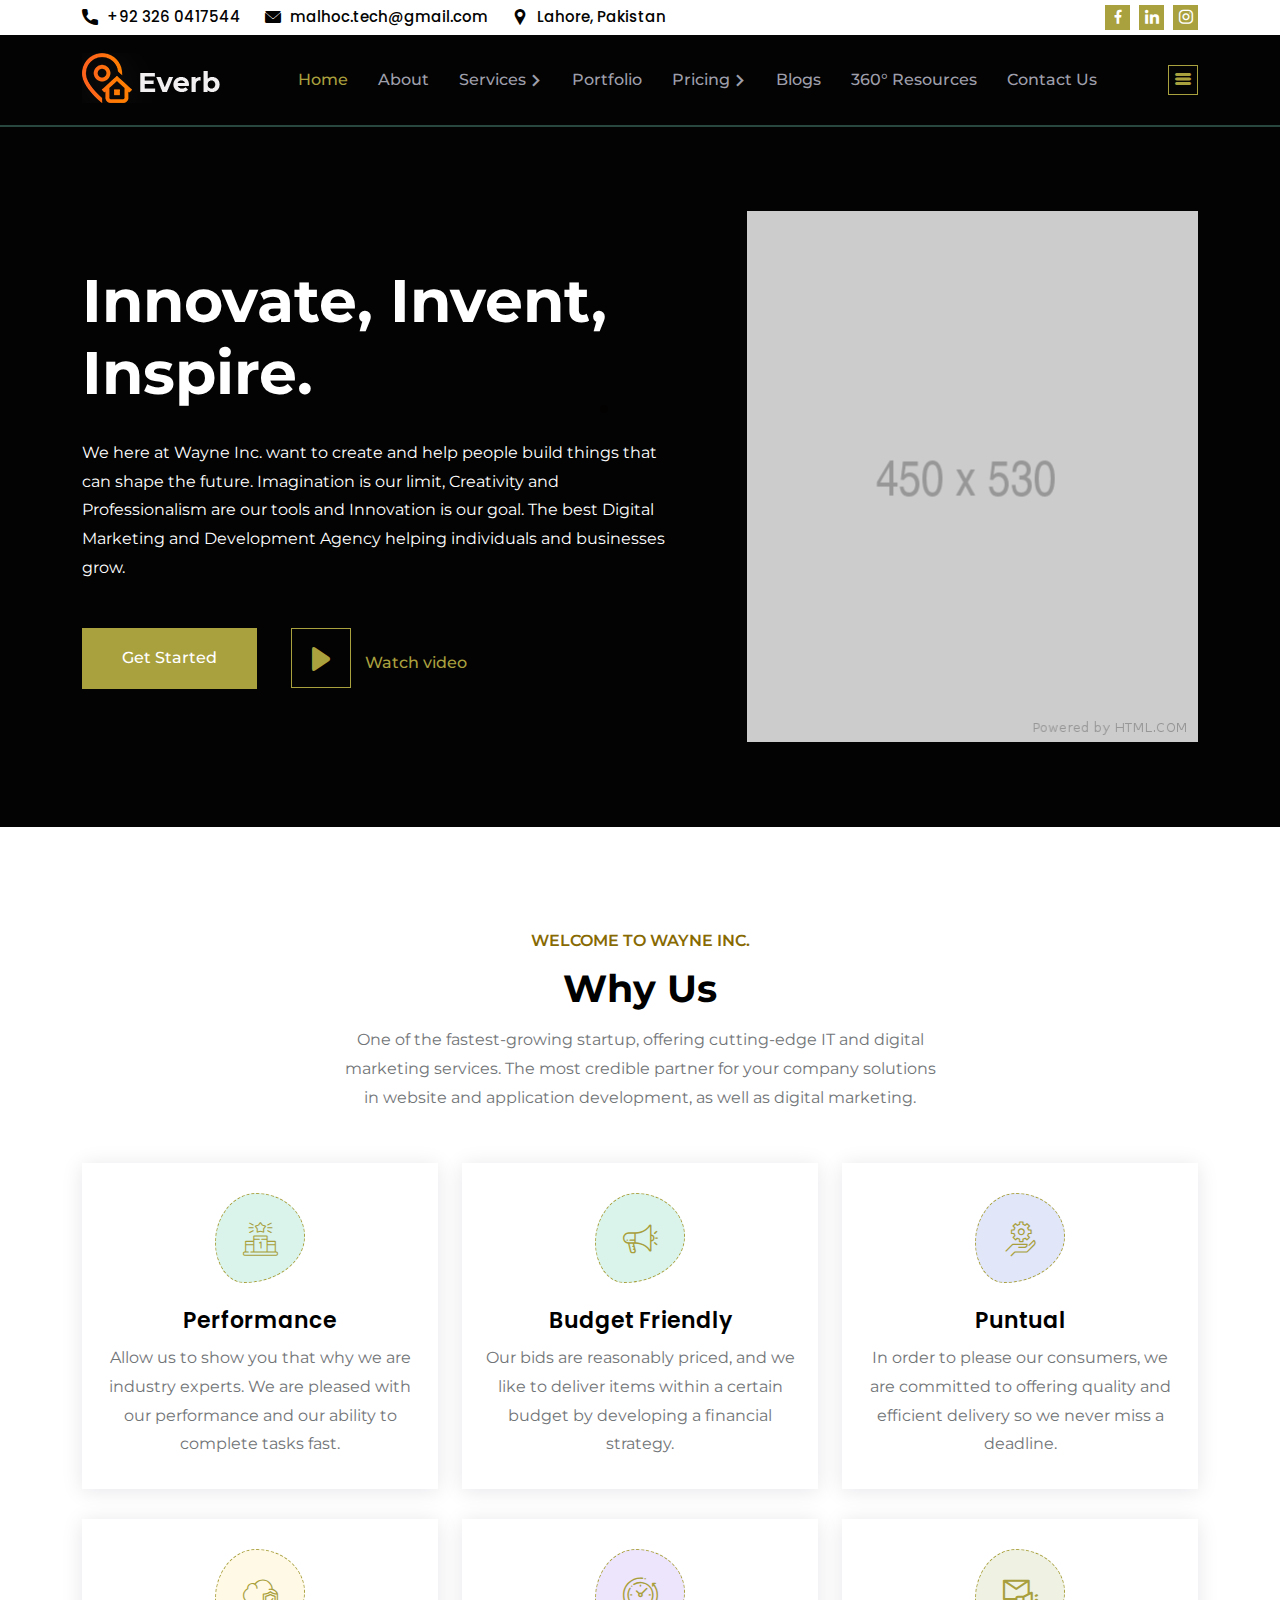
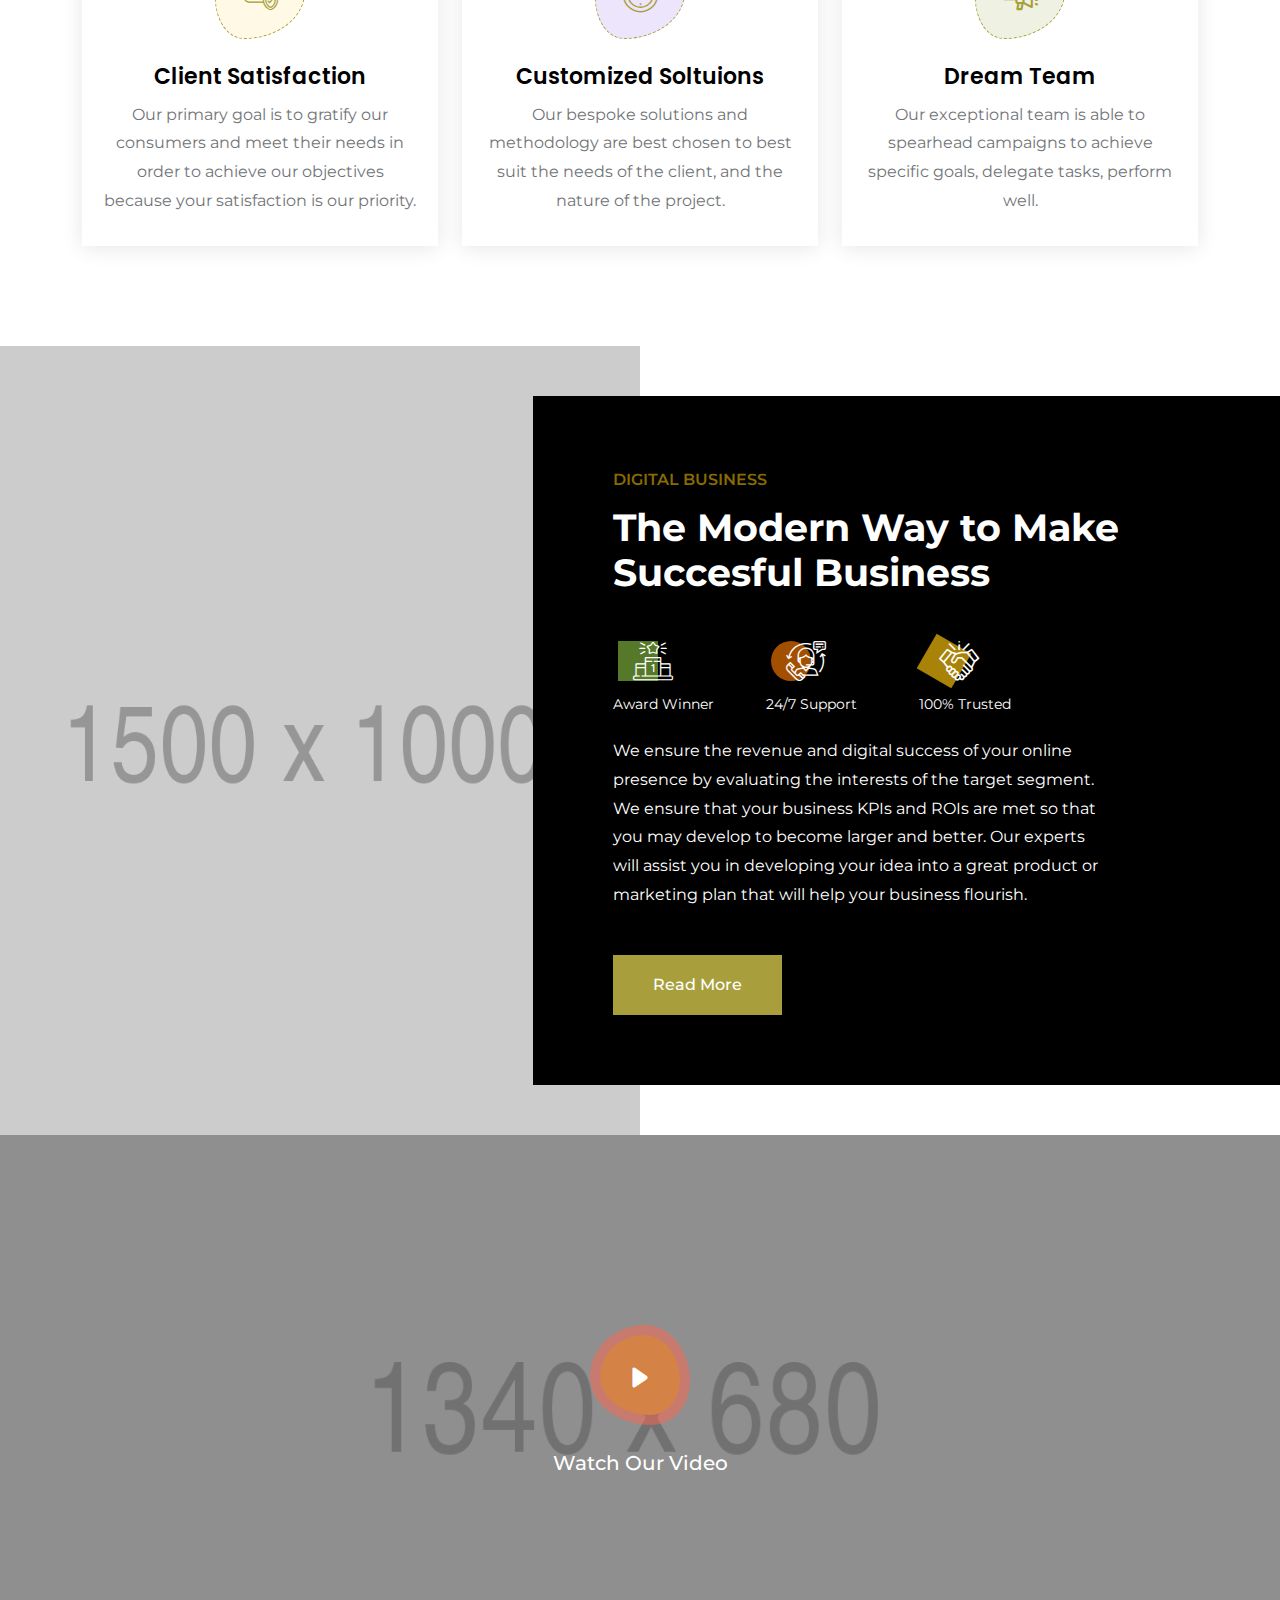
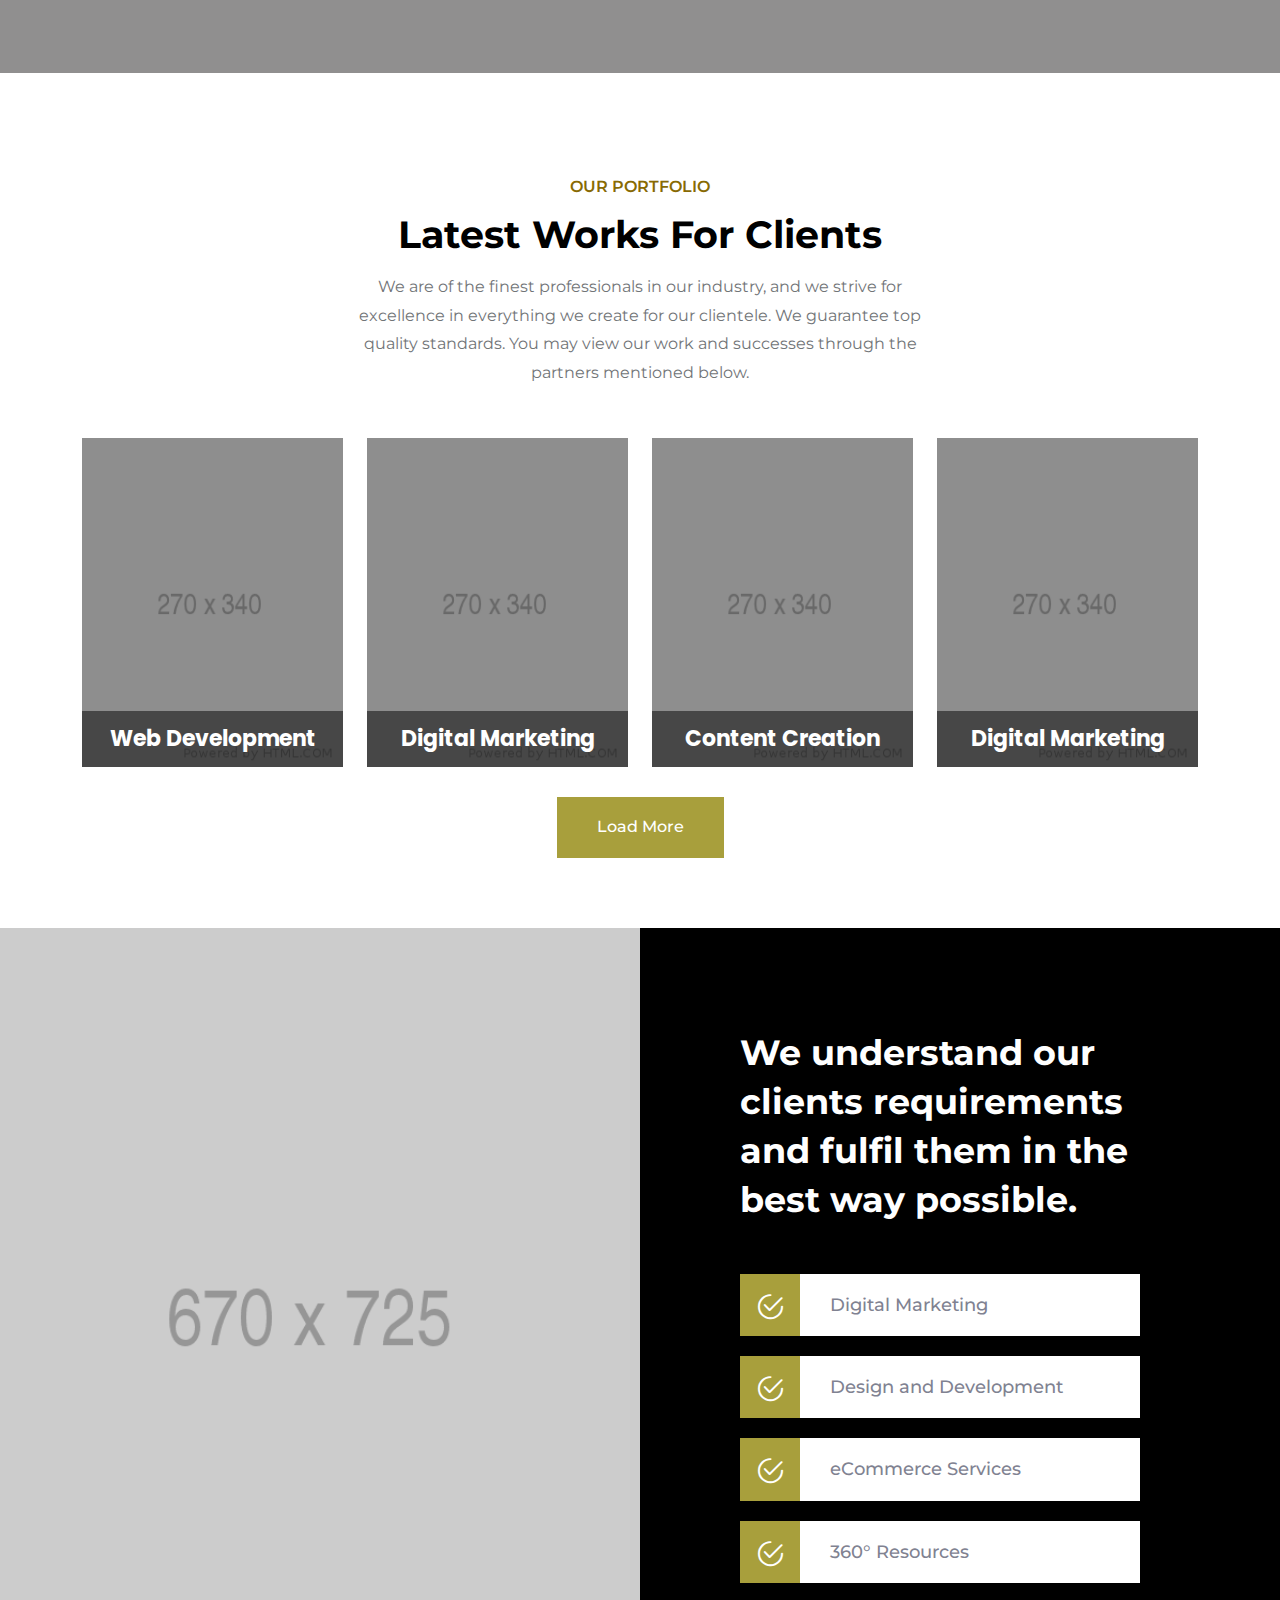
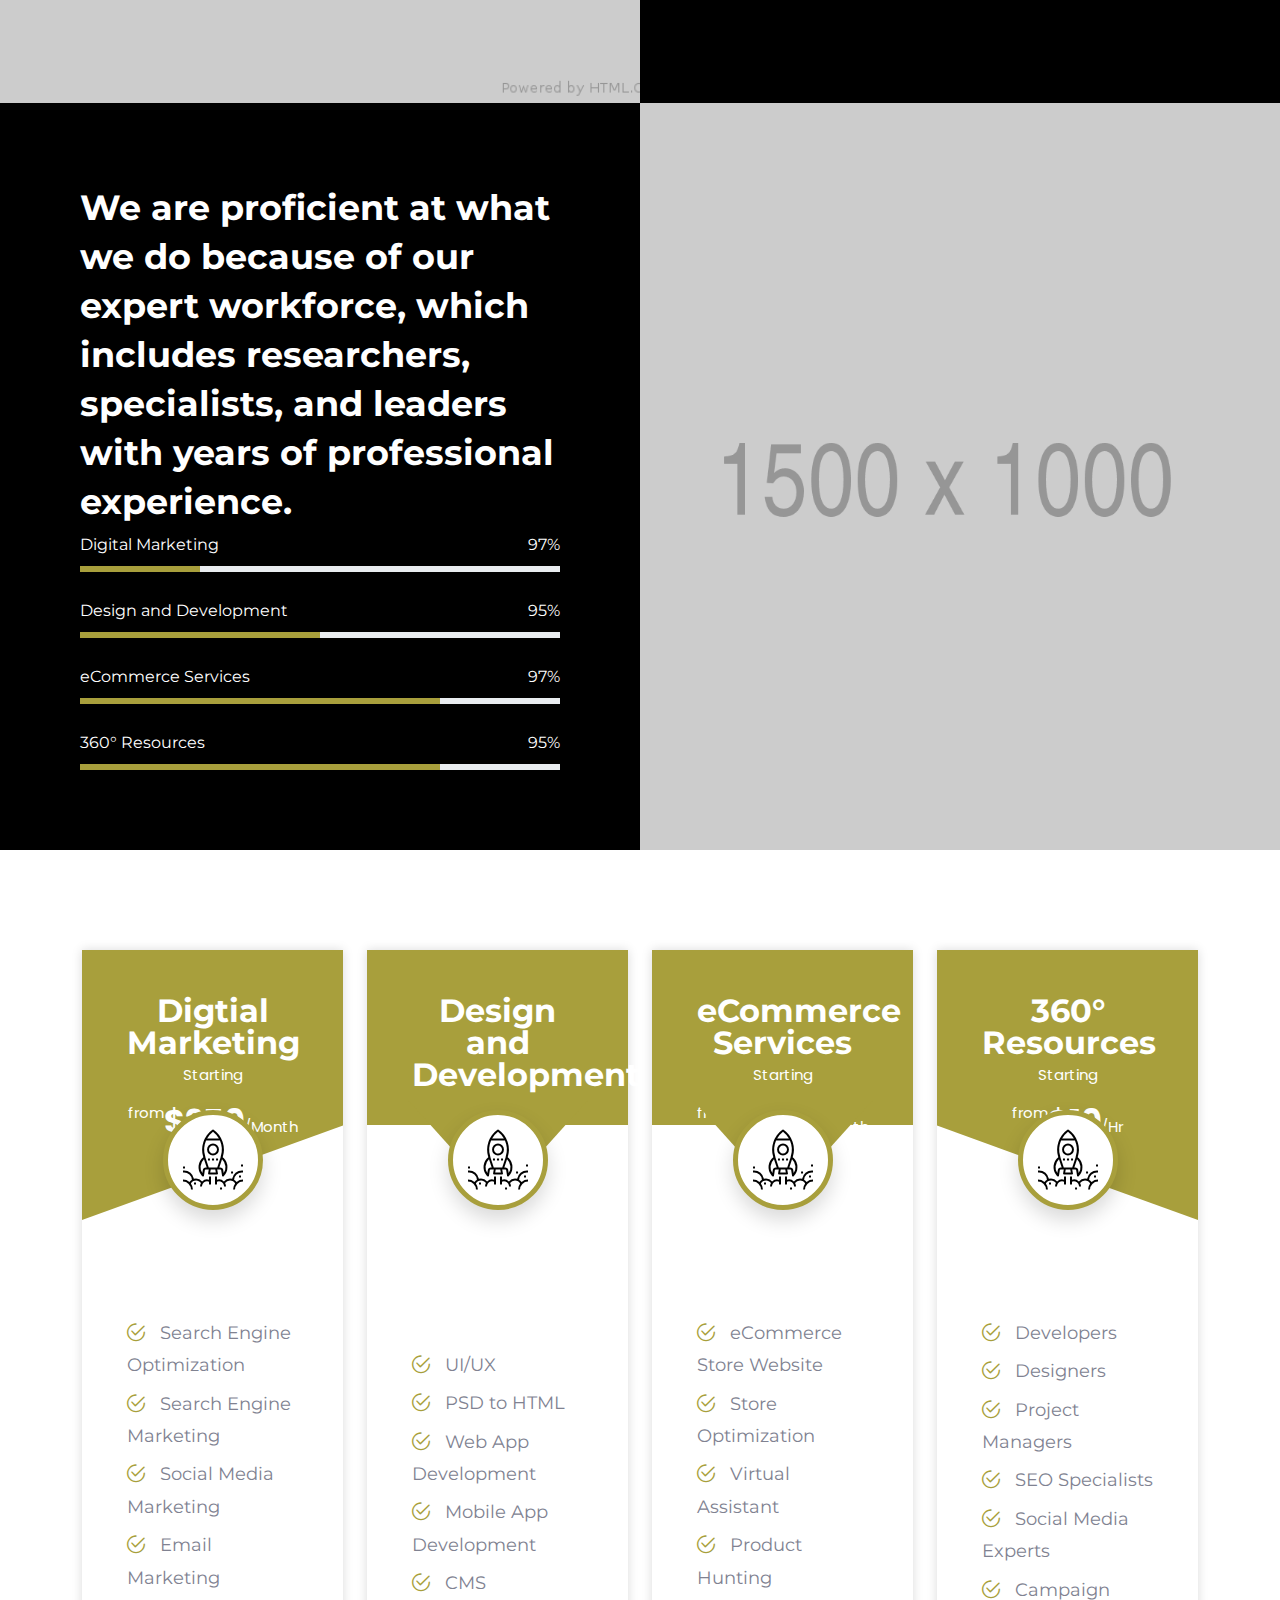
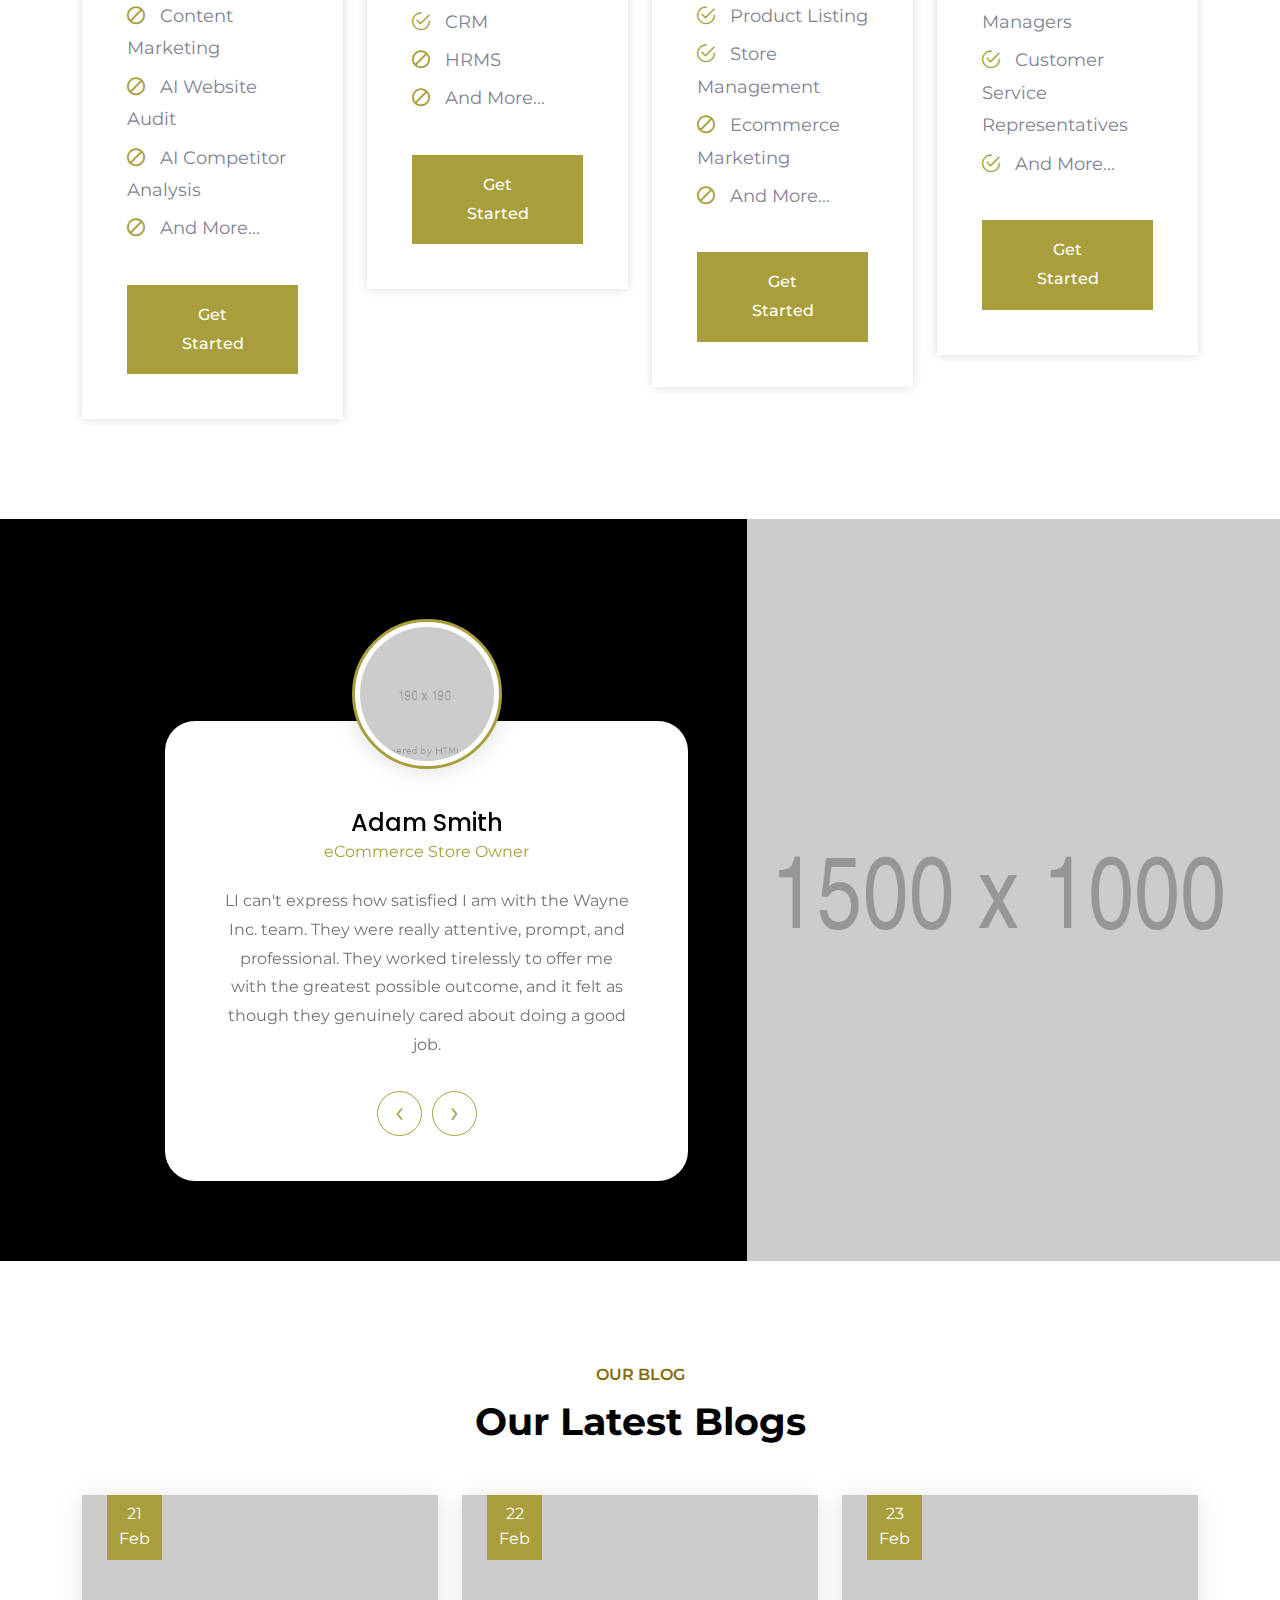
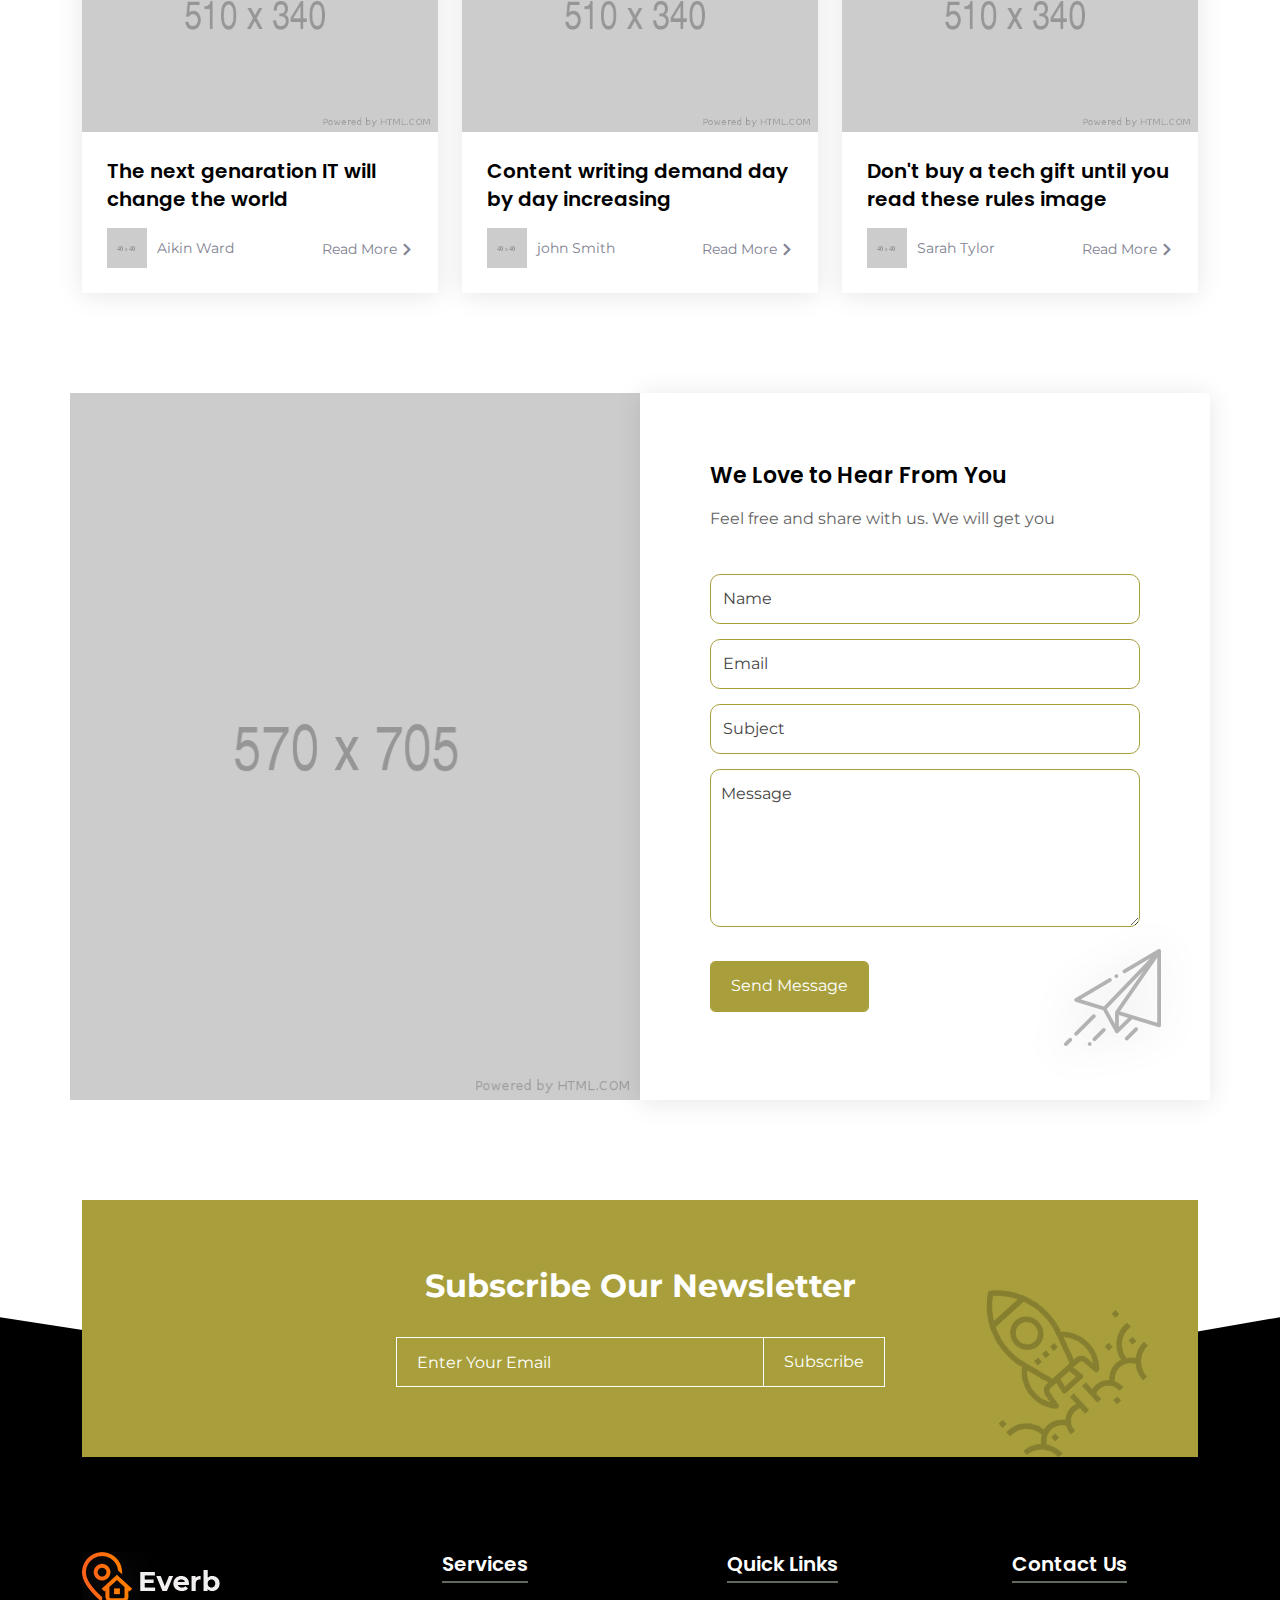
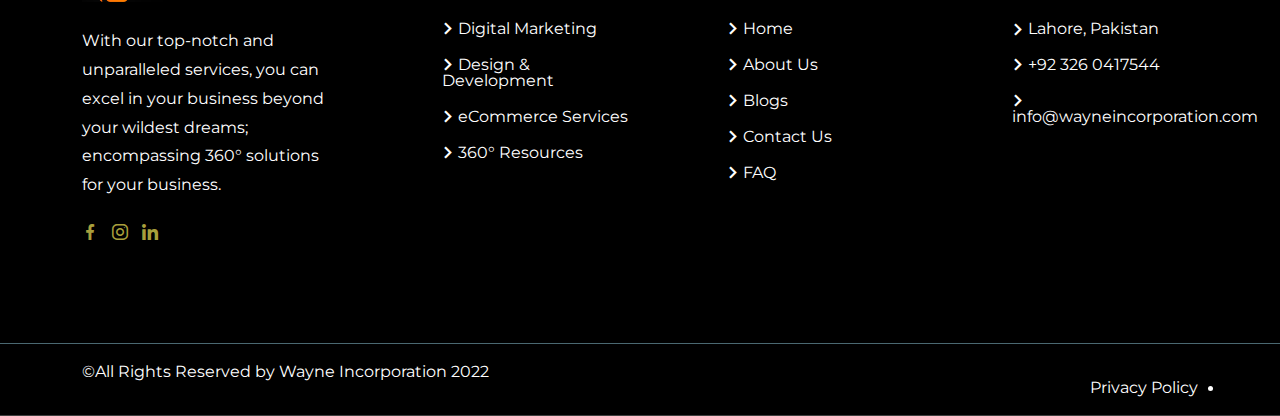
==== commit 21b306ff: "das" ====
--- a/index.html
+++ b/index.html
@@ -102,7 +102,7 @@
         <!-- Menu For Mobile Device -->
         <div class="mobile-nav">
             <a href="index.html" class="logo">
-                <img src="assets/img/logo-three.png" alt="logo">
+                <img src="assets/img/logo.svg" alt="logo">
             </a>
         </div>
 
@@ -322,7 +322,7 @@
                 <div class="modal-content">
                     <div class="modal-header">
                         <a href="index.html">
-                            <img src="assets/img/logo.png" alt="logo">
+                            <img src="assets/img/logo.svg" alt="logo">
                         </a>
                         <button type="button" class="close" data-bs-dismiss="modal" aria-label="Close">
                             <span aria-hidden="true">&times;</span>
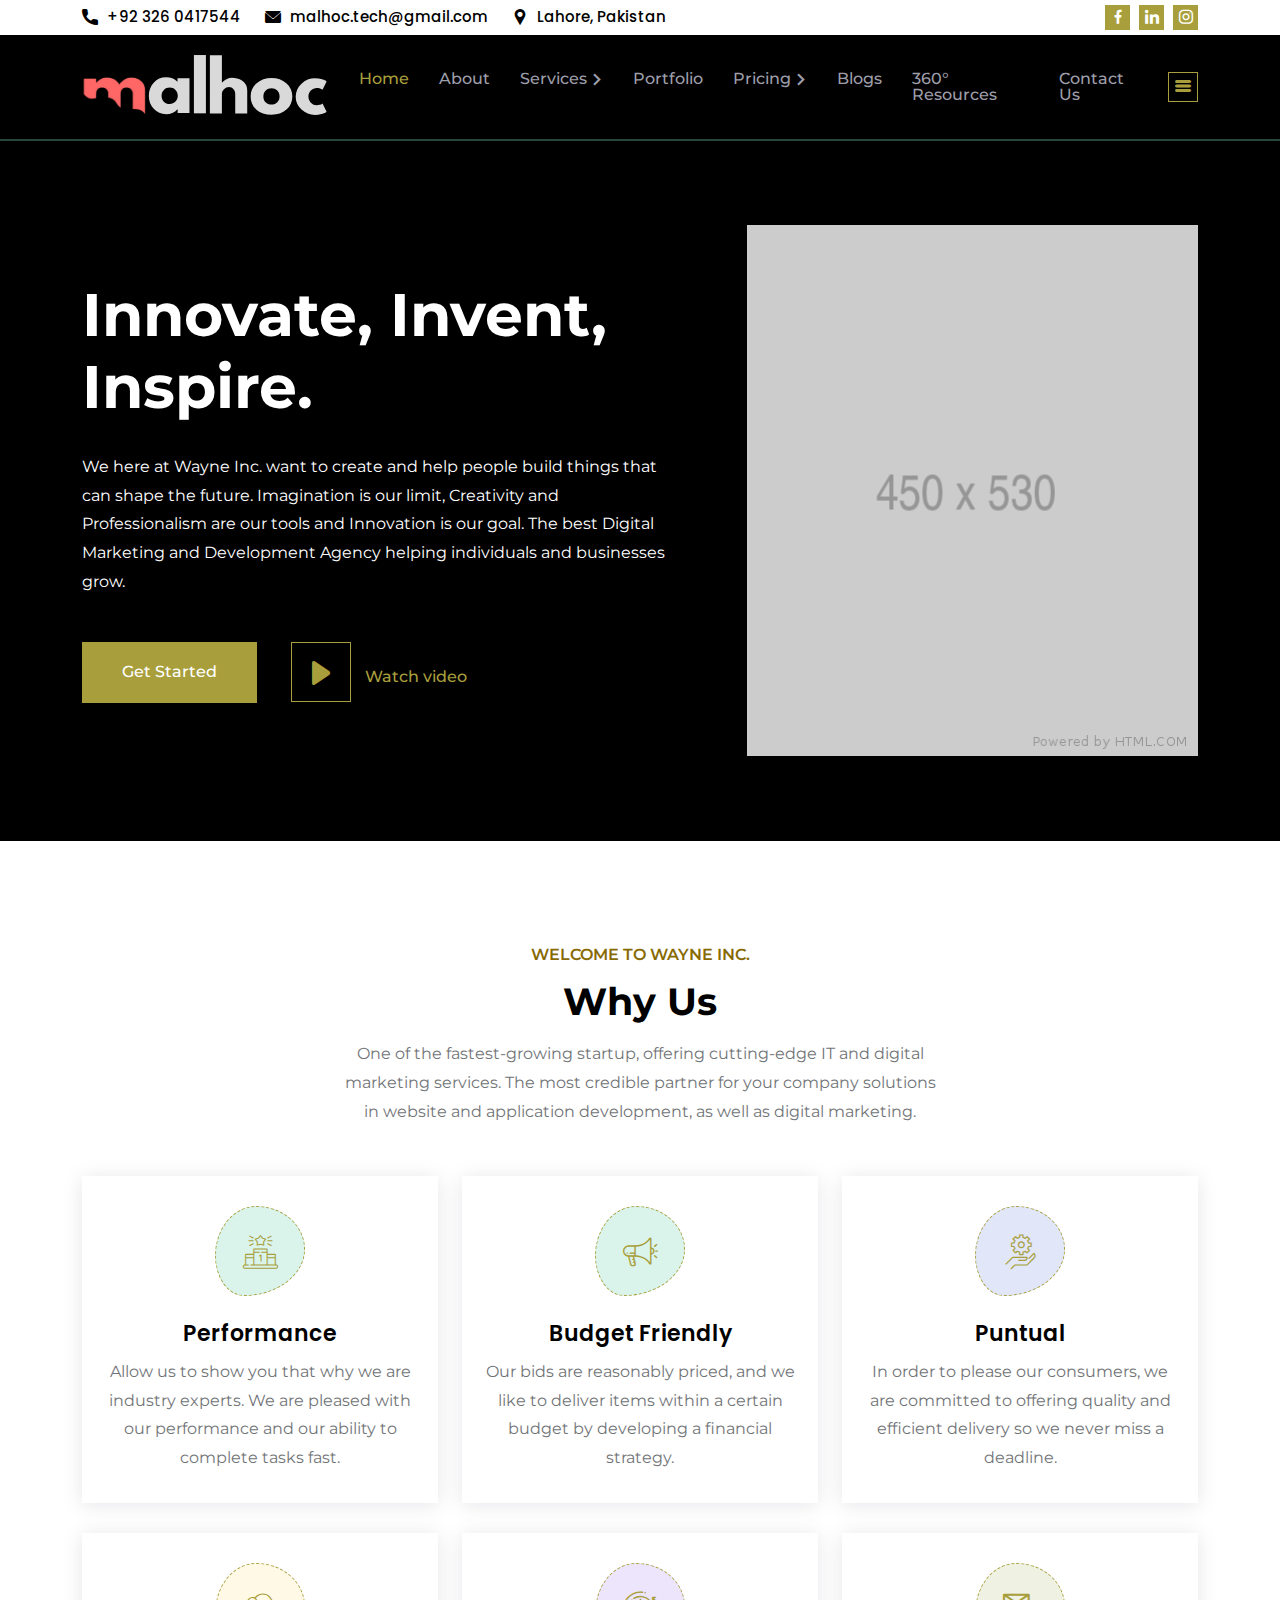
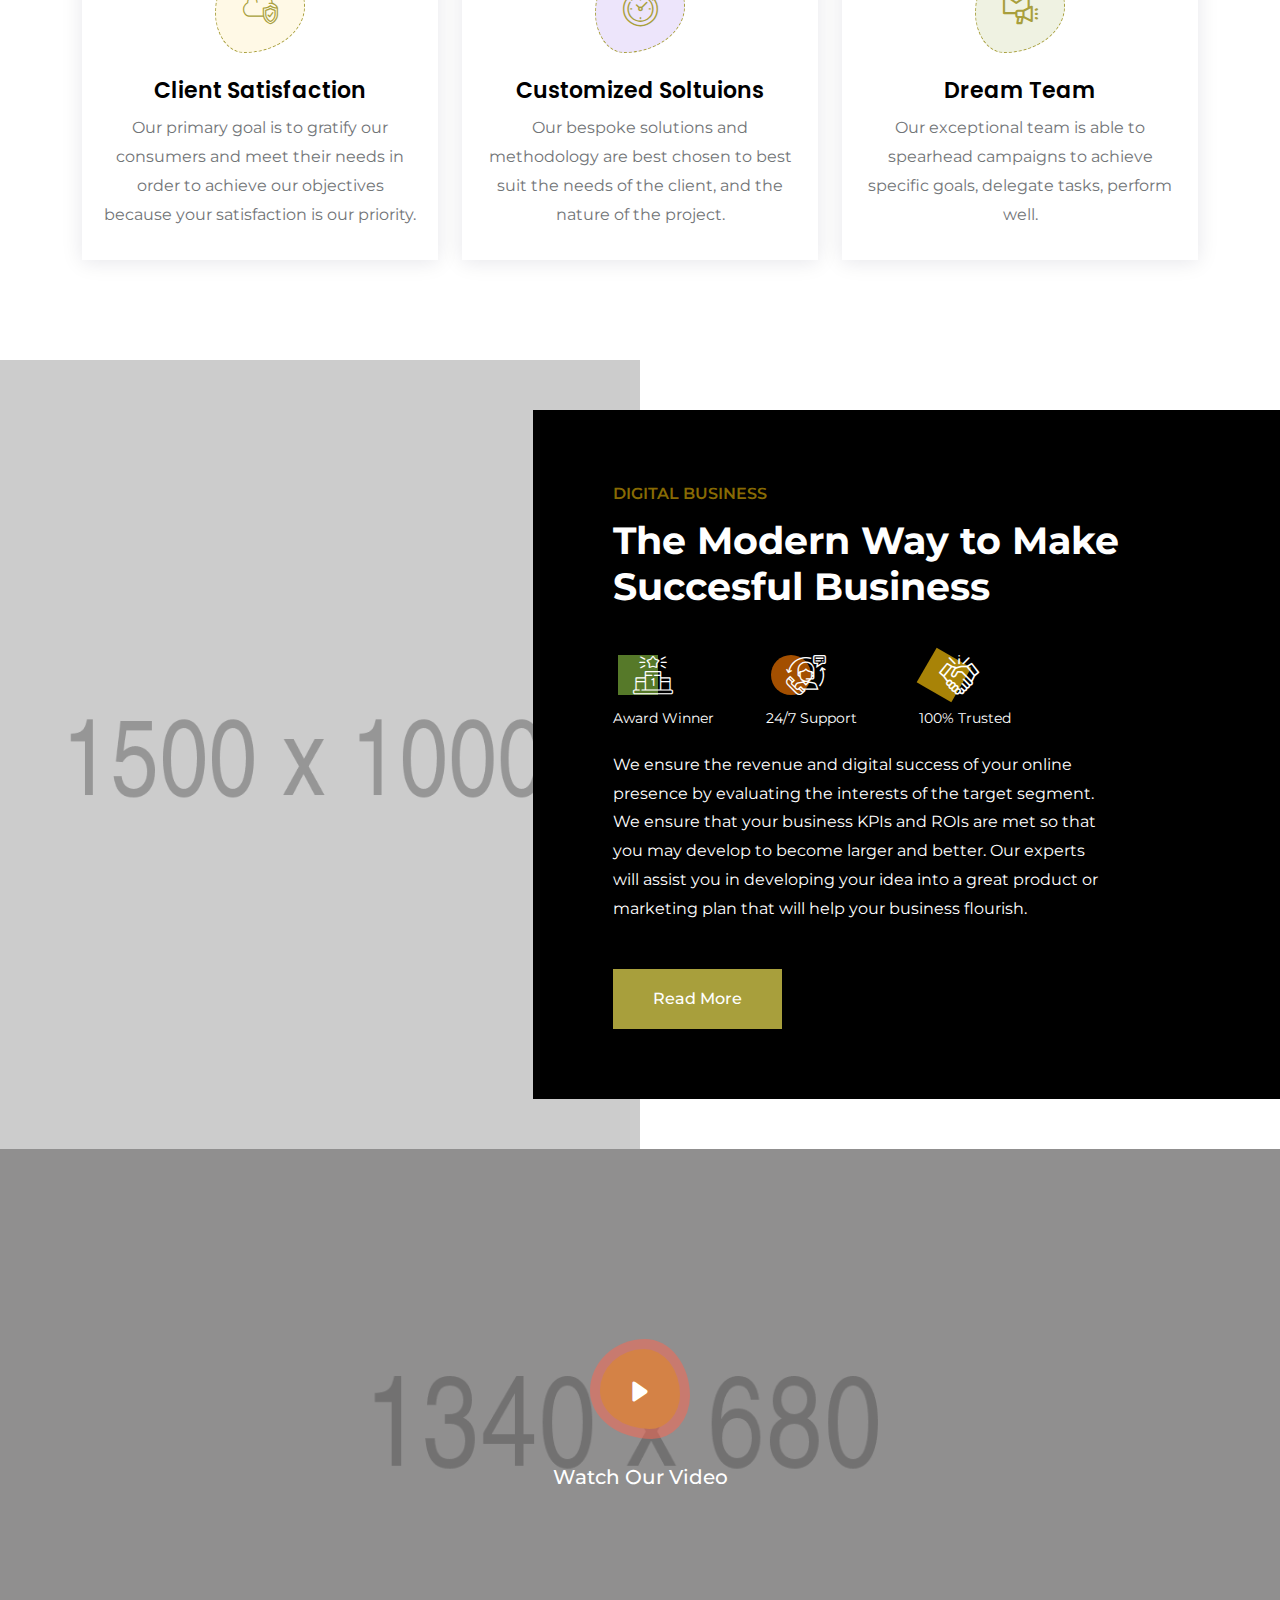
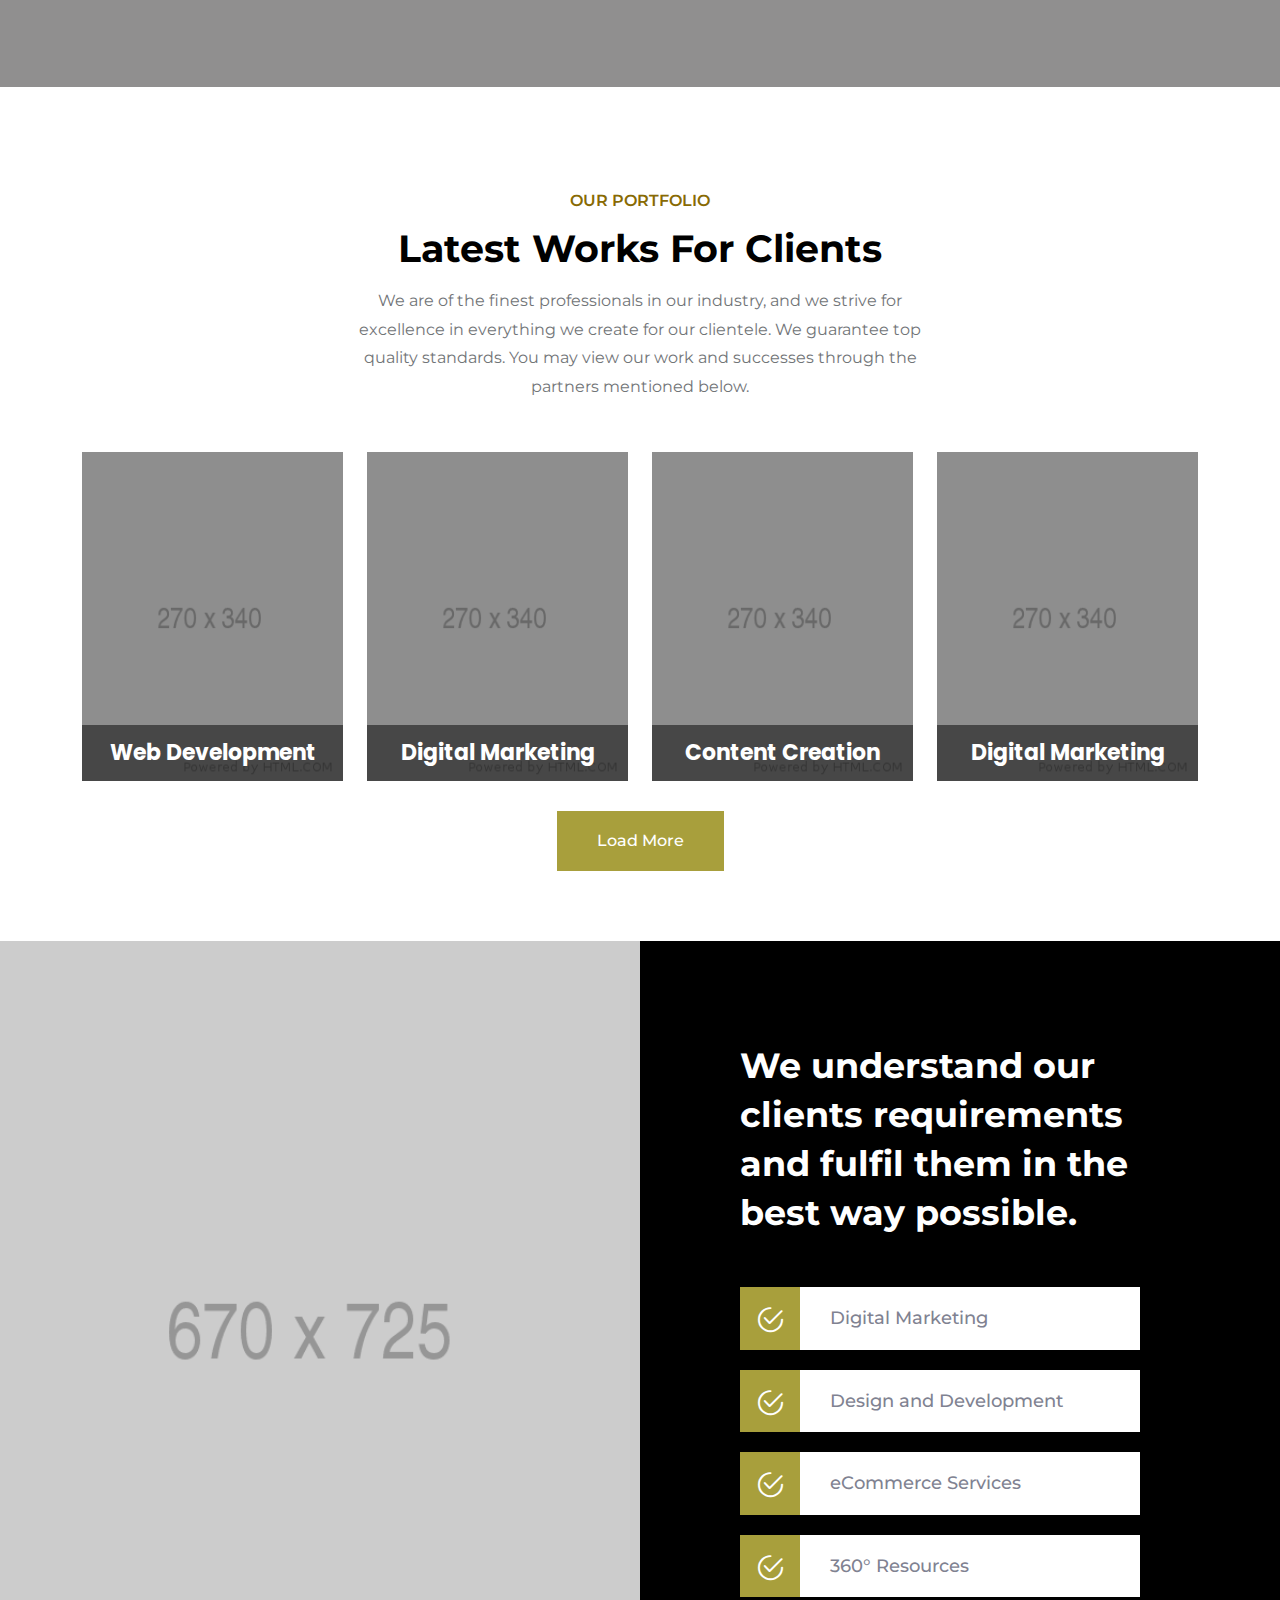
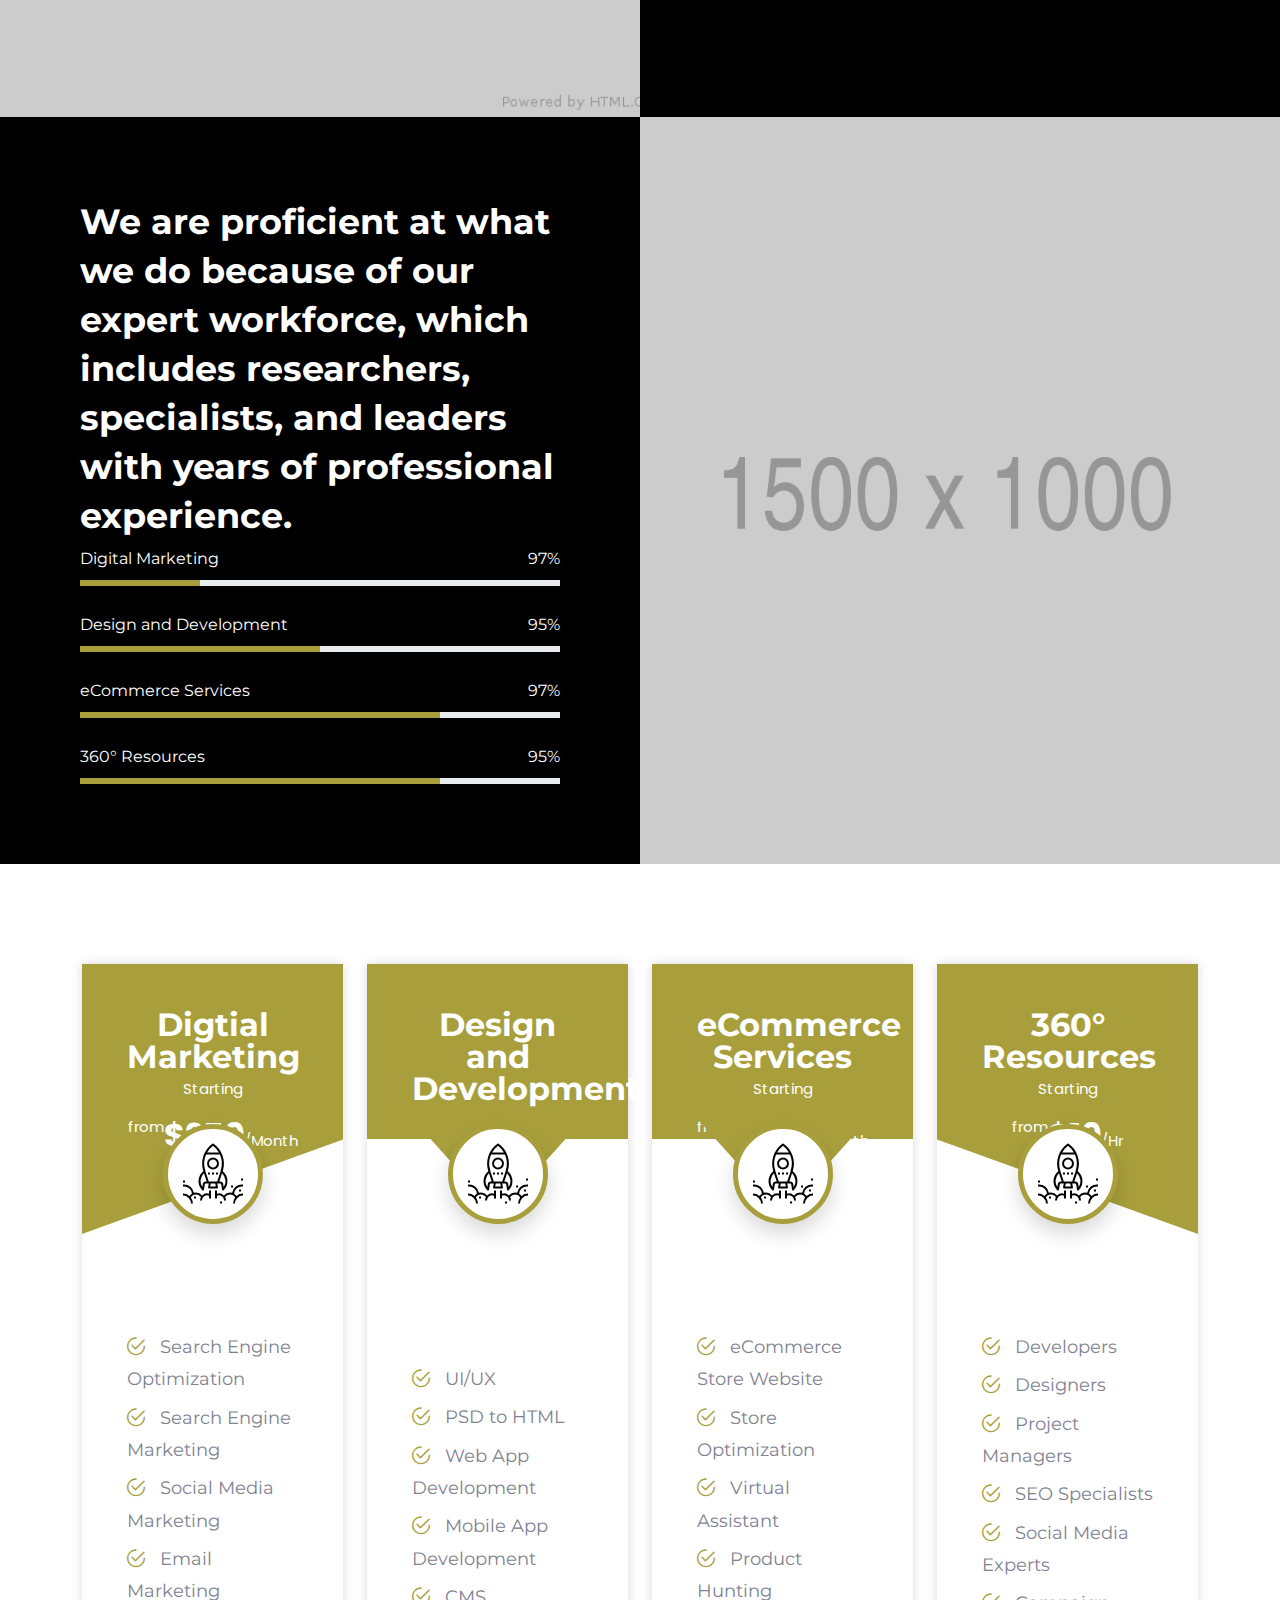
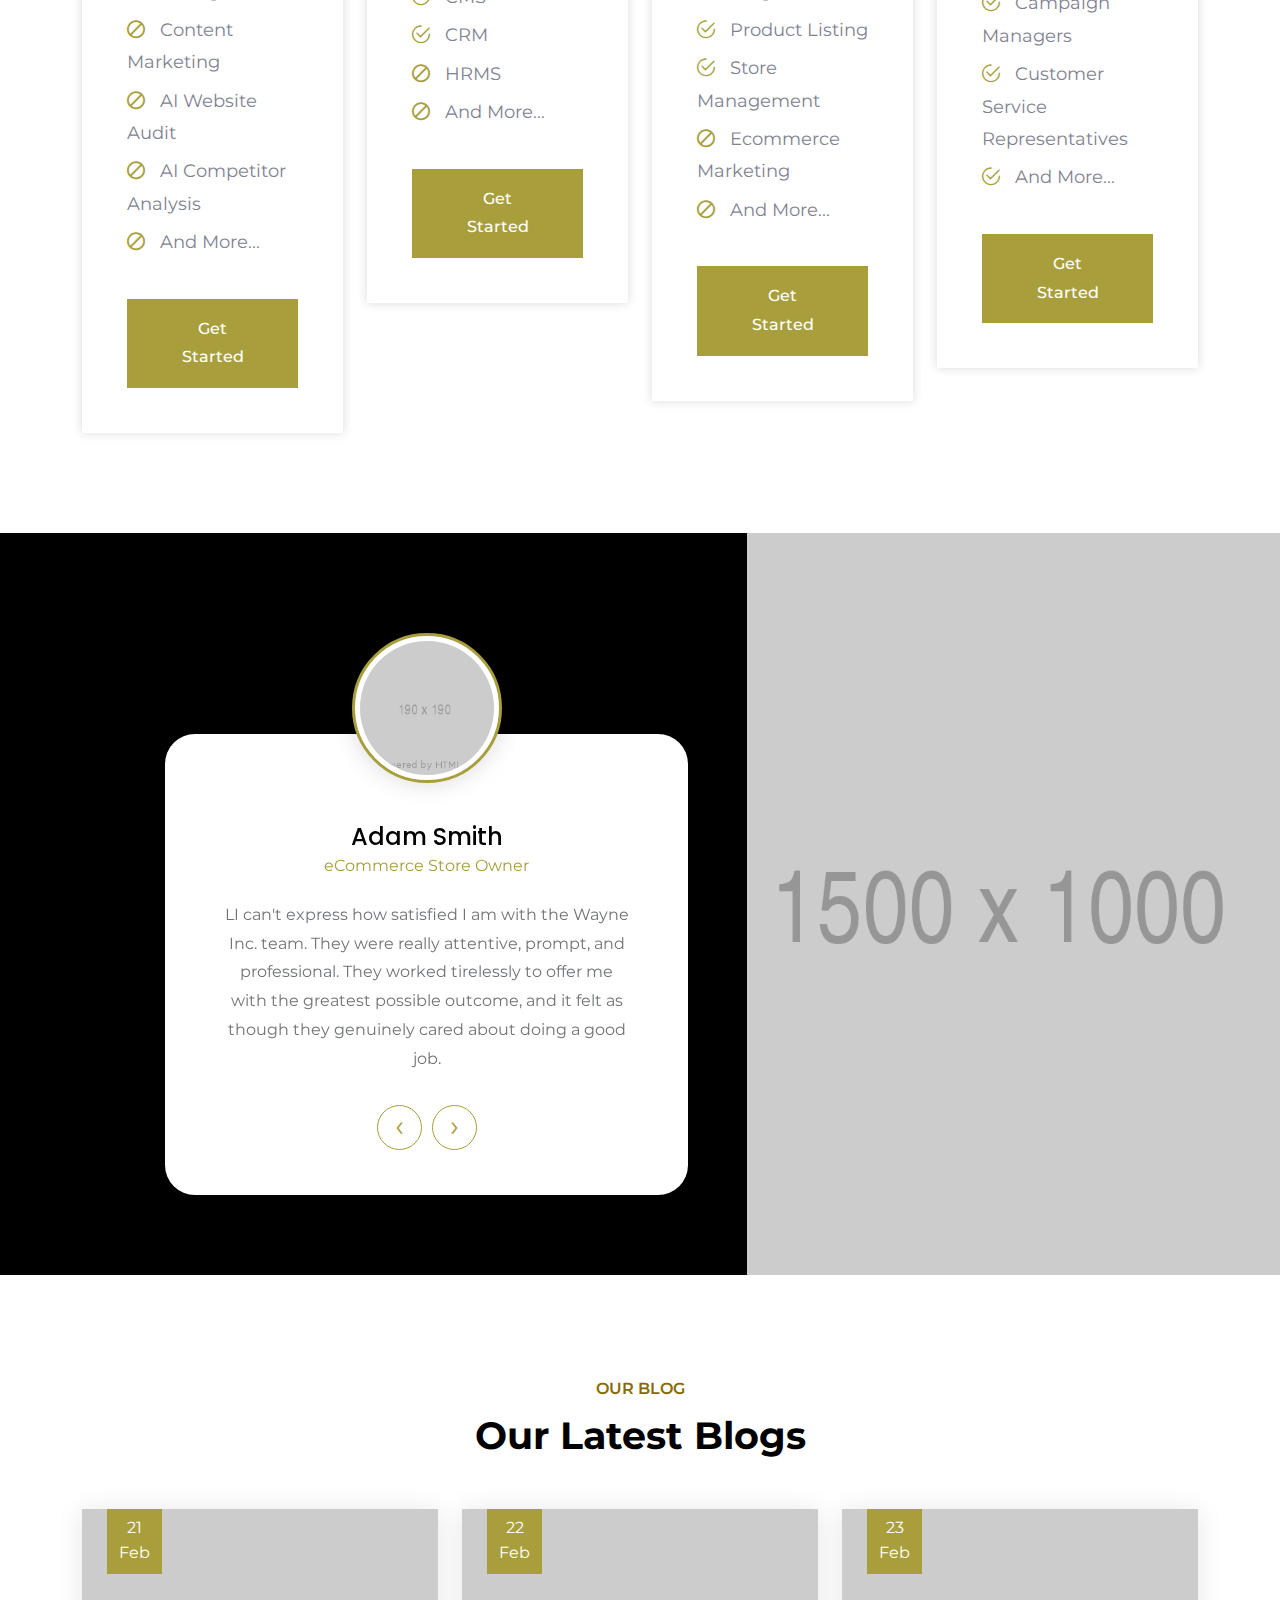
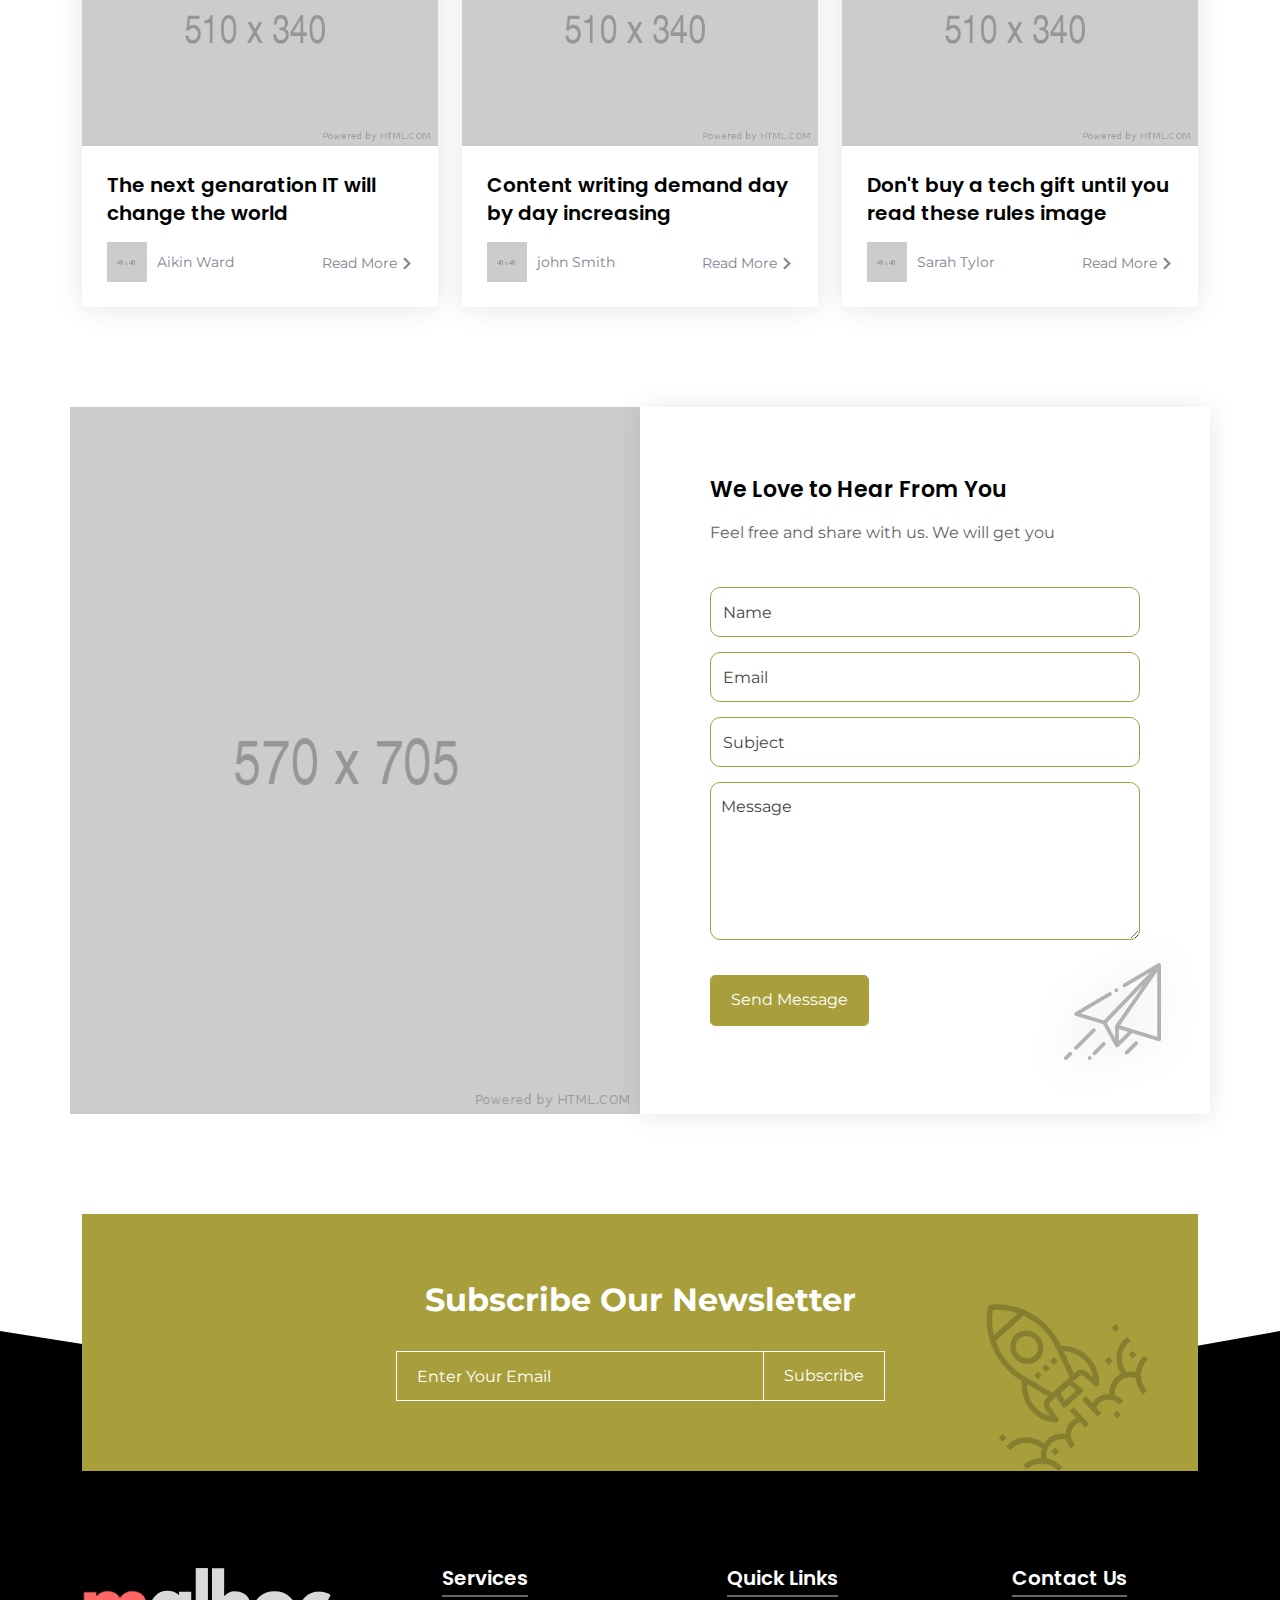
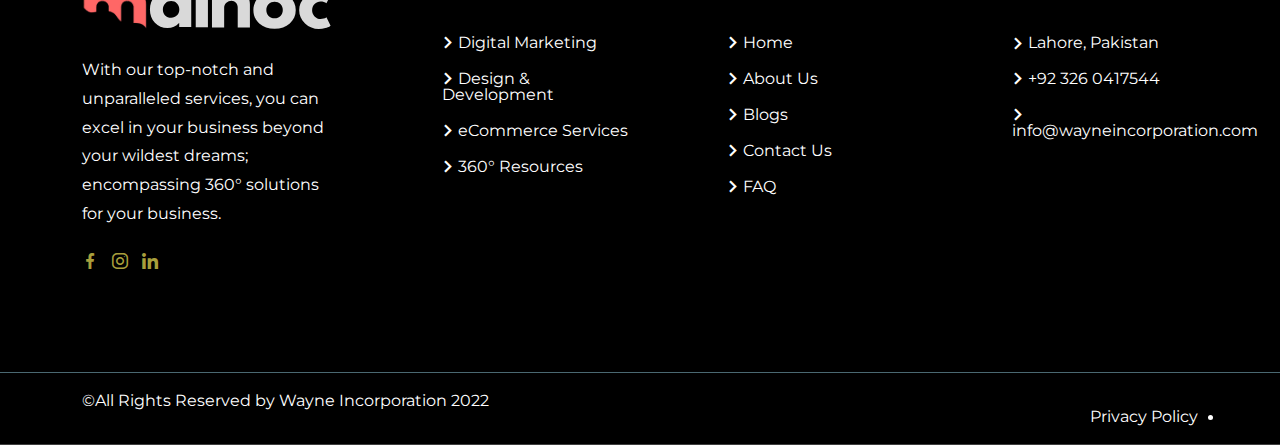
==== commit d3c280d6: "ads" ====
--- a/index.html
+++ b/index.html
@@ -111,7 +111,7 @@
             <div class="container">
                 <nav class="navbar navbar-expand-md navbar-light">
                     <a class="navbar-brand" href="index.html">
-                        <img src="assets/img/logo-two.png" alt="logo">
+                        <img src="assets/img/logo.svg" alt="logo">
                     </a>
                     <div class="collapse navbar-collapse mean-menu" id="navbarSupportedContent">
                         <ul class="navbar-nav m-auto">
@@ -1367,7 +1367,7 @@
                     <div class="footer-widget">
                         <div class="footer-logo">
                             <a href="index.html">
-                                <img src="assets/img/logo-two.png" alt="logo">
+                                <img src="assets/img/logo.svg" alt="logo">
                             </a>
                         </div>
                         <p>With our top-notch and unparalleled services, you can excel in your business beyond your
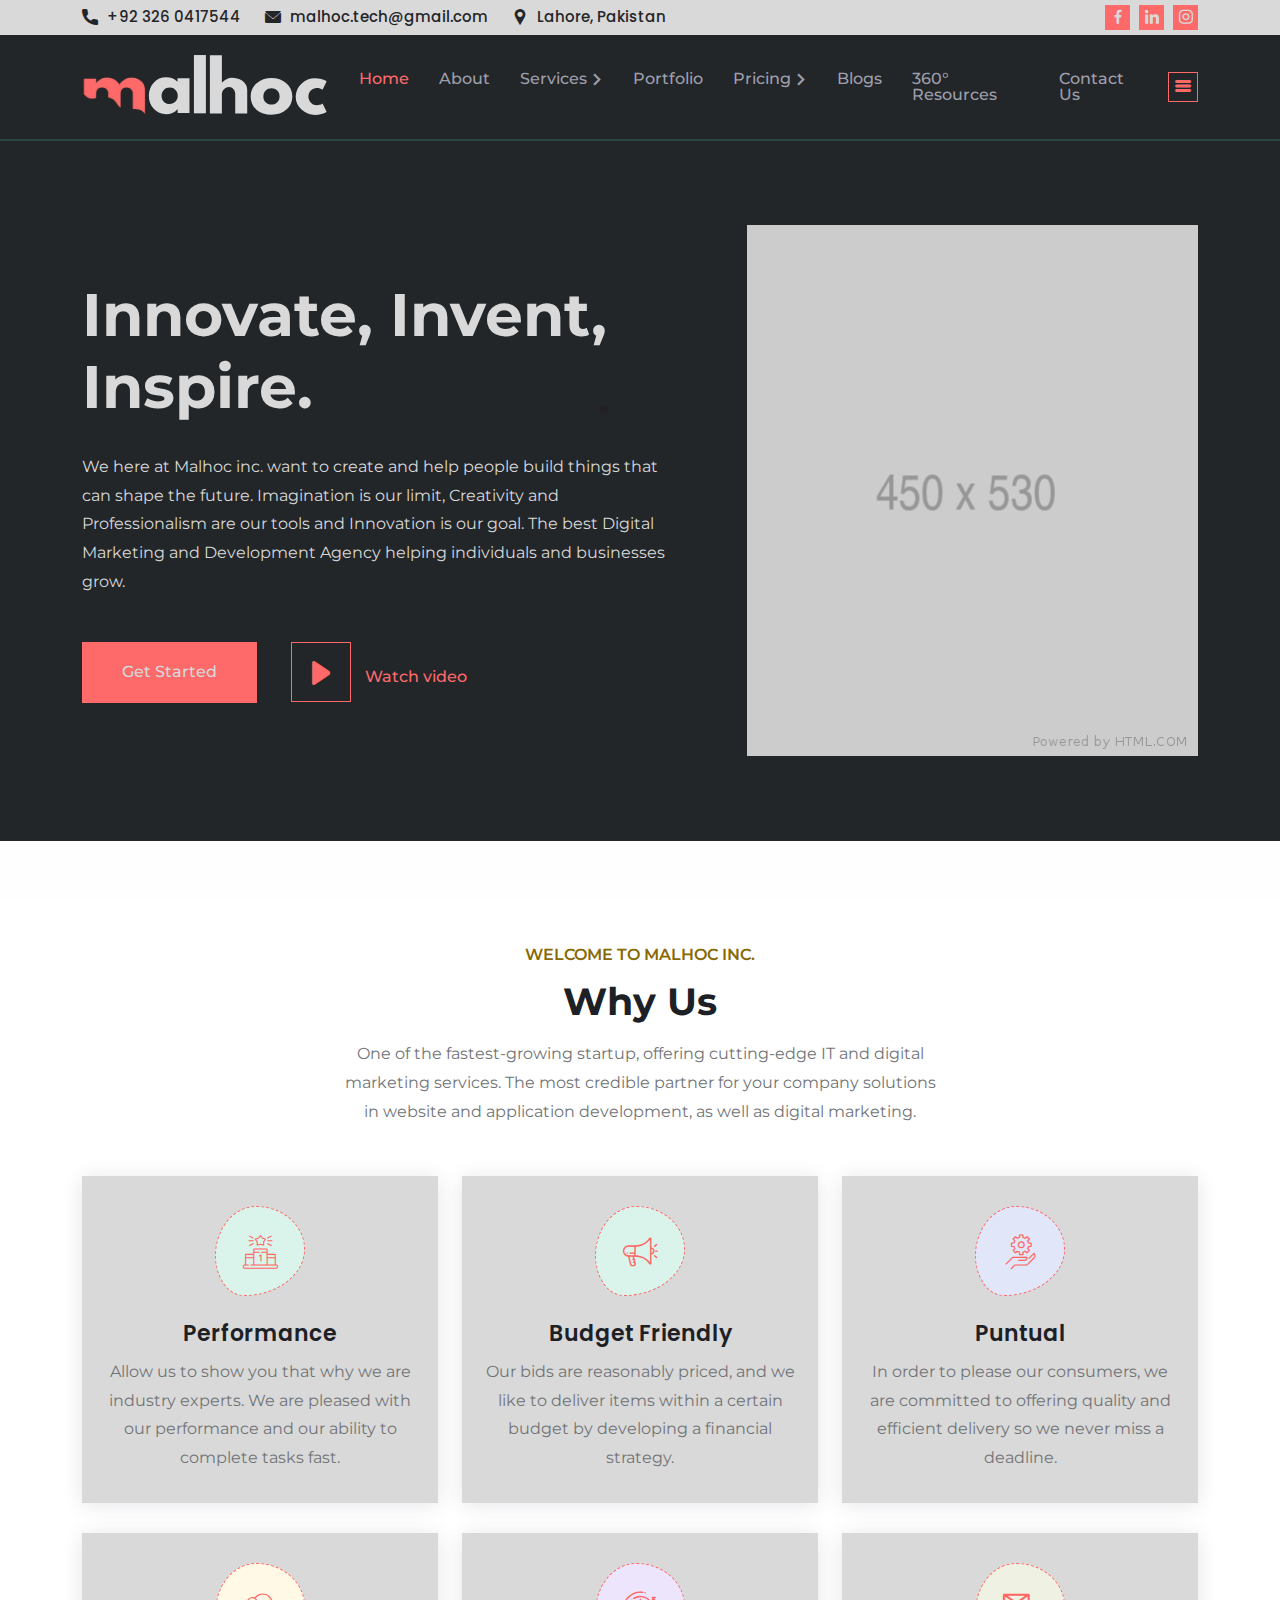
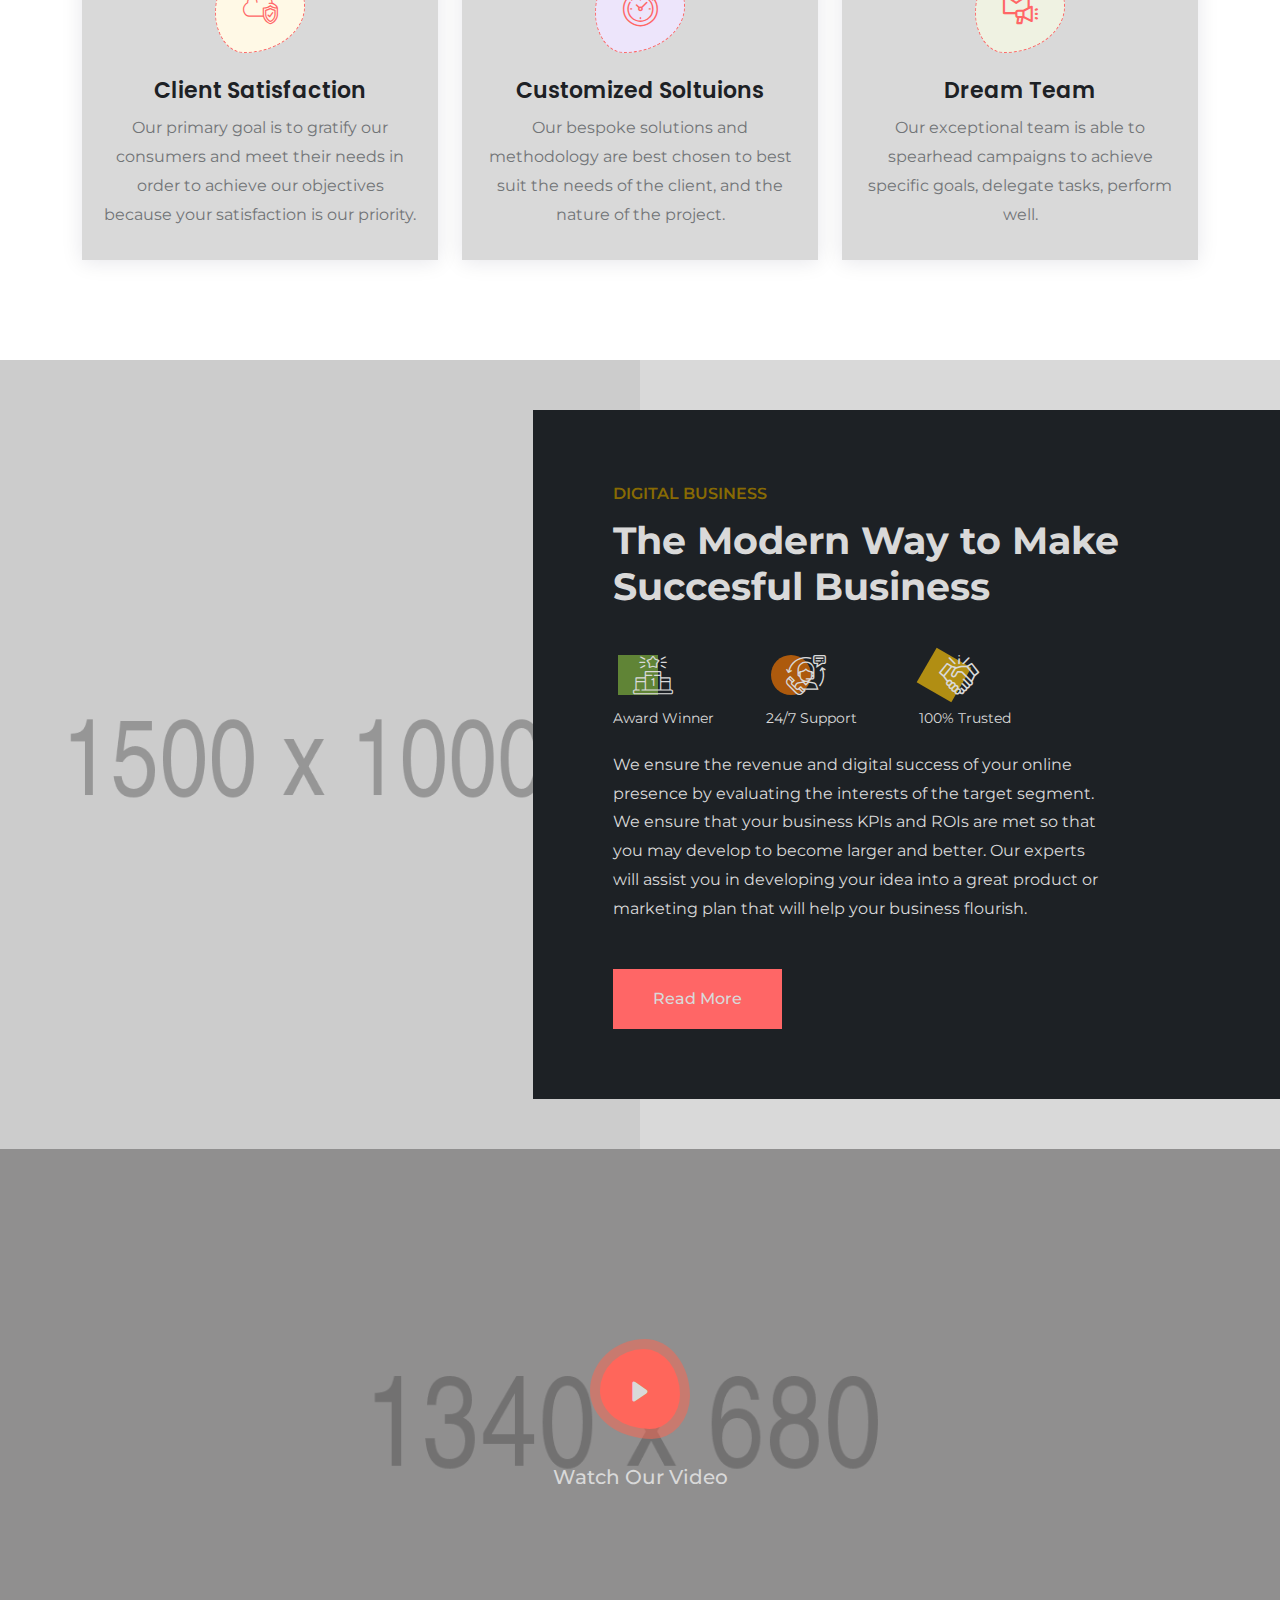
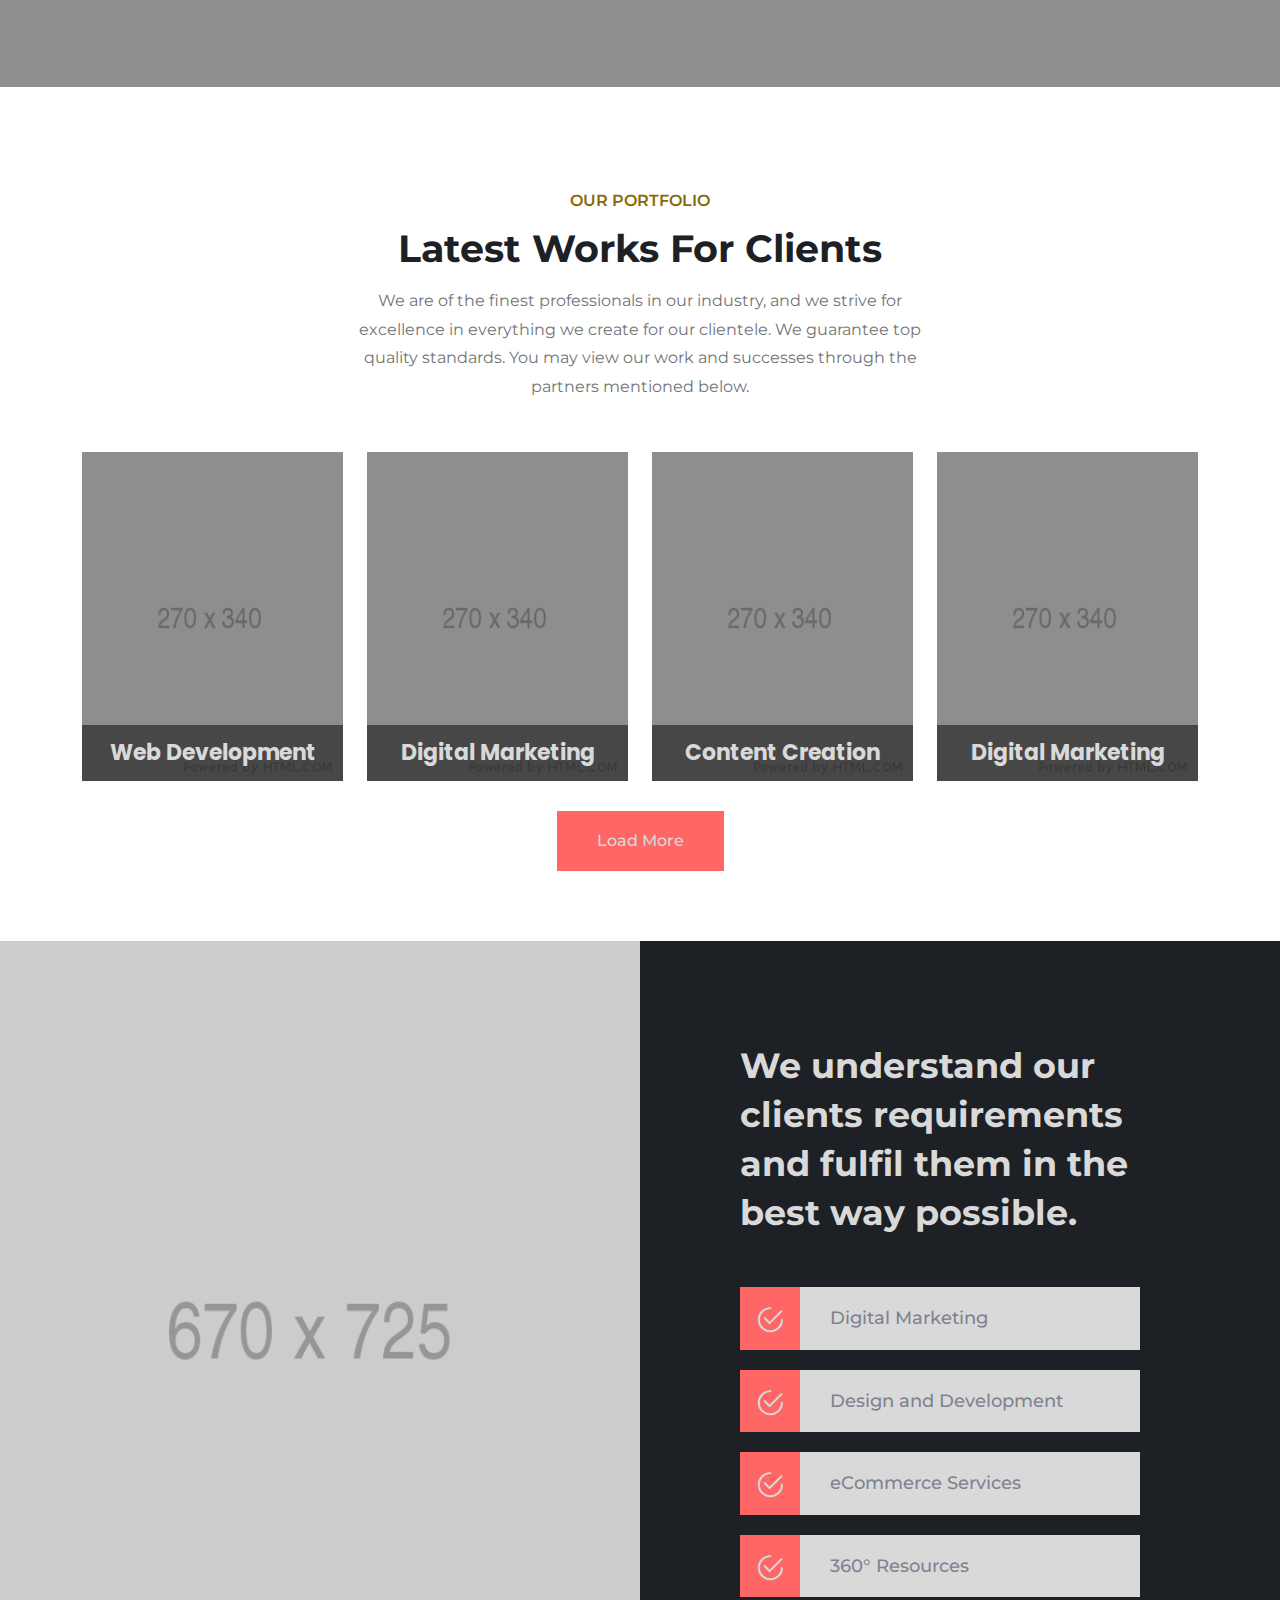
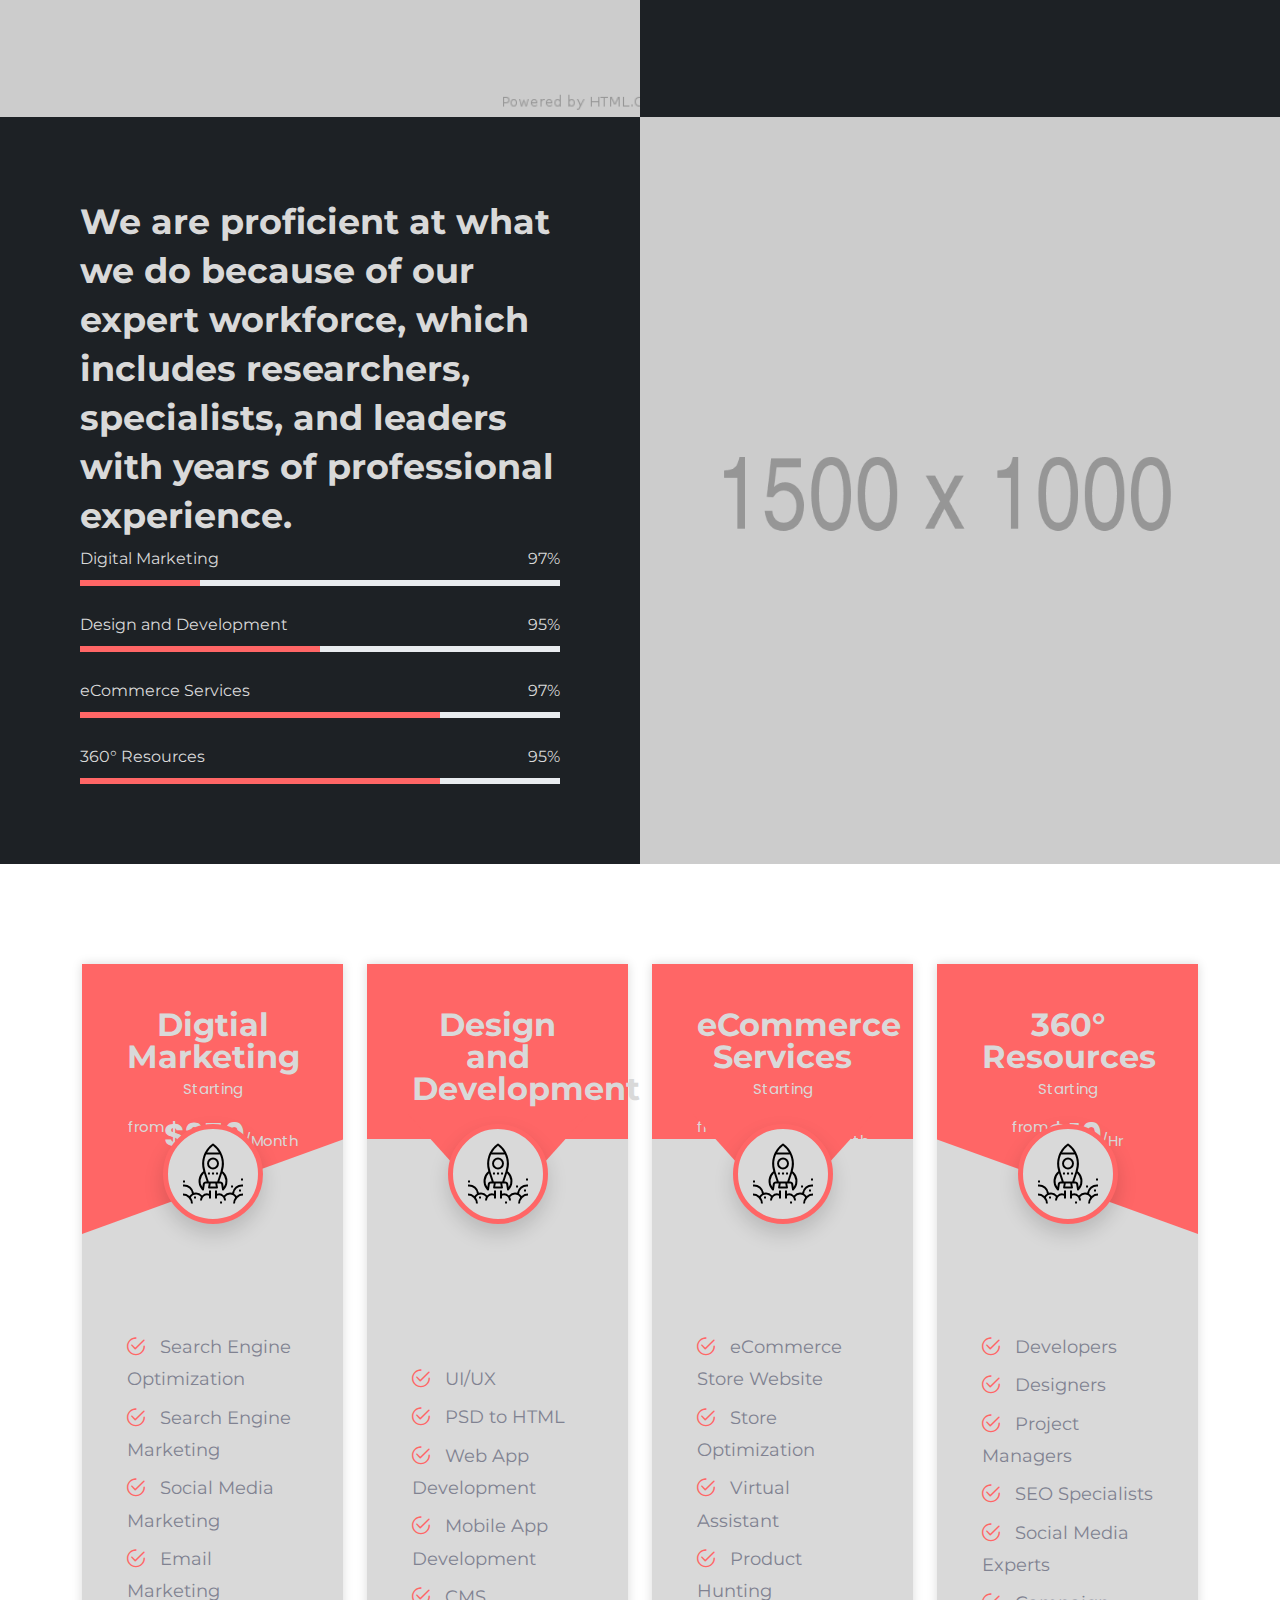
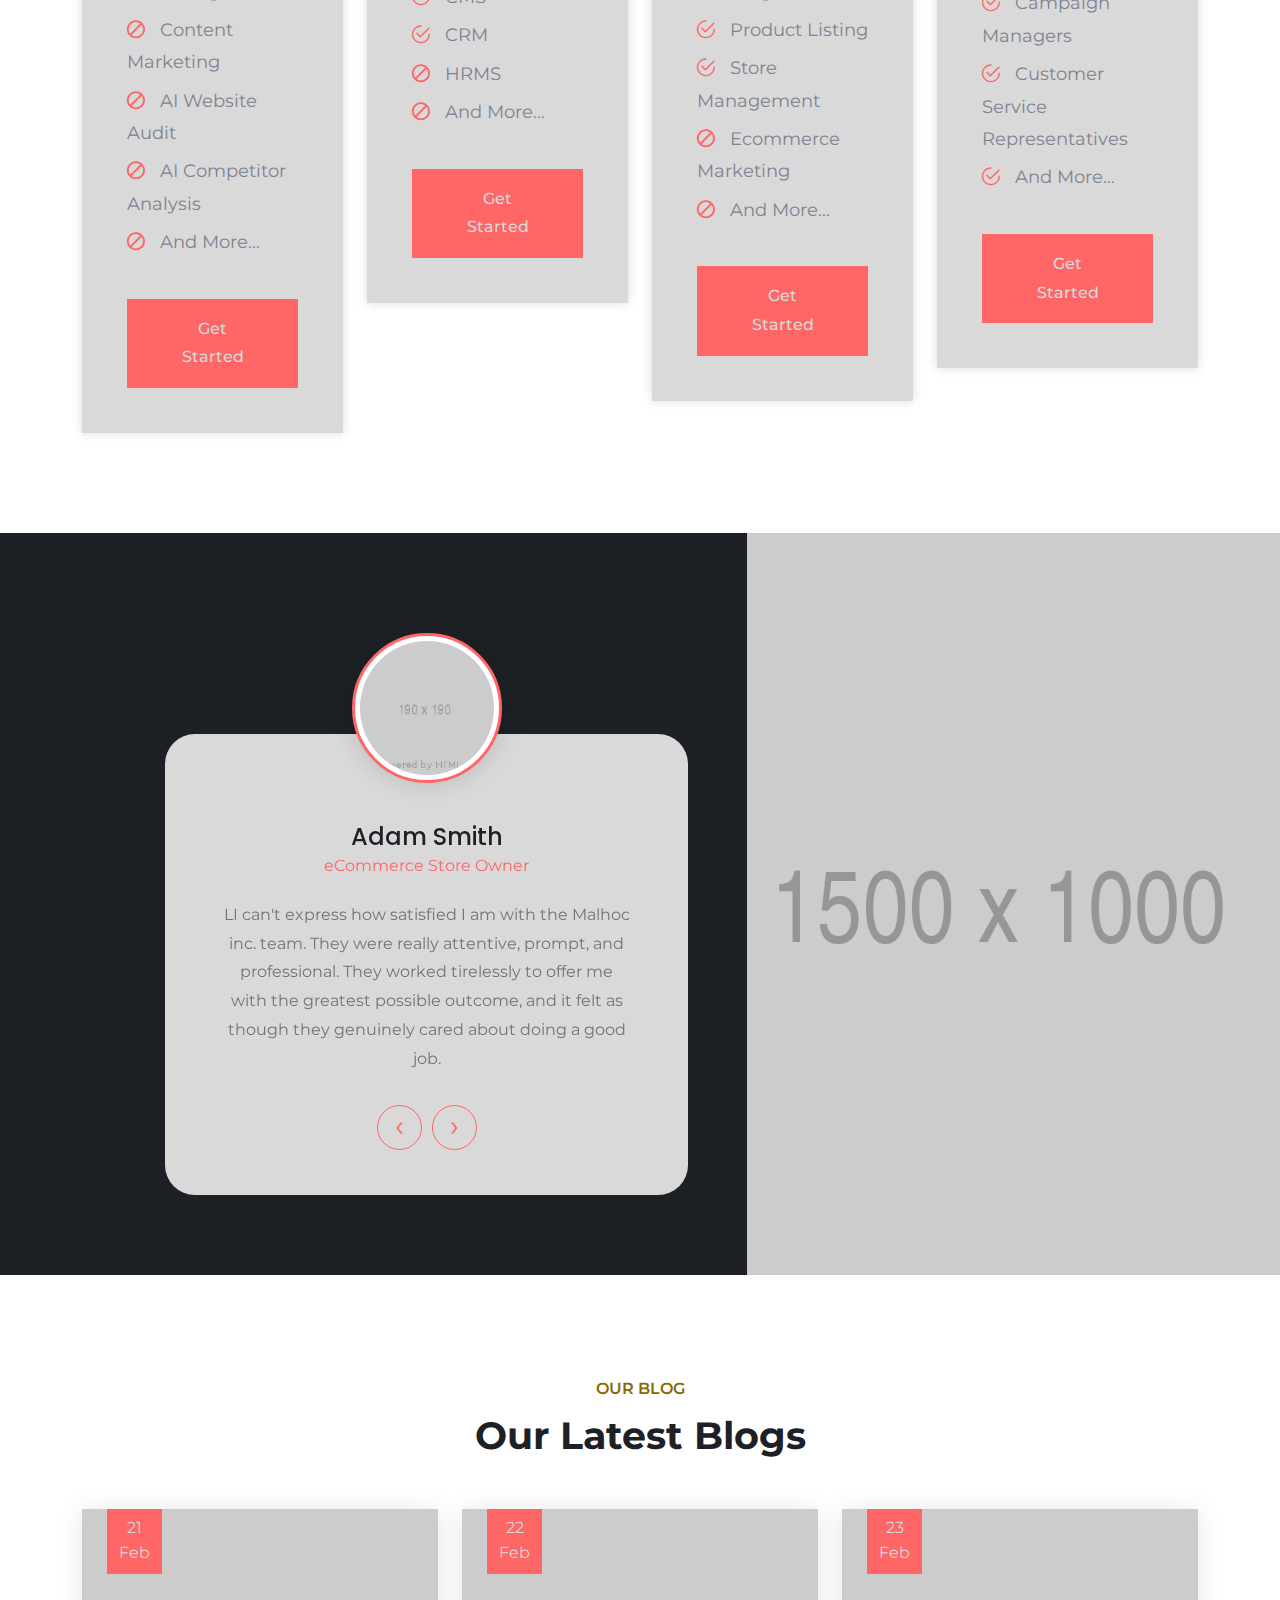
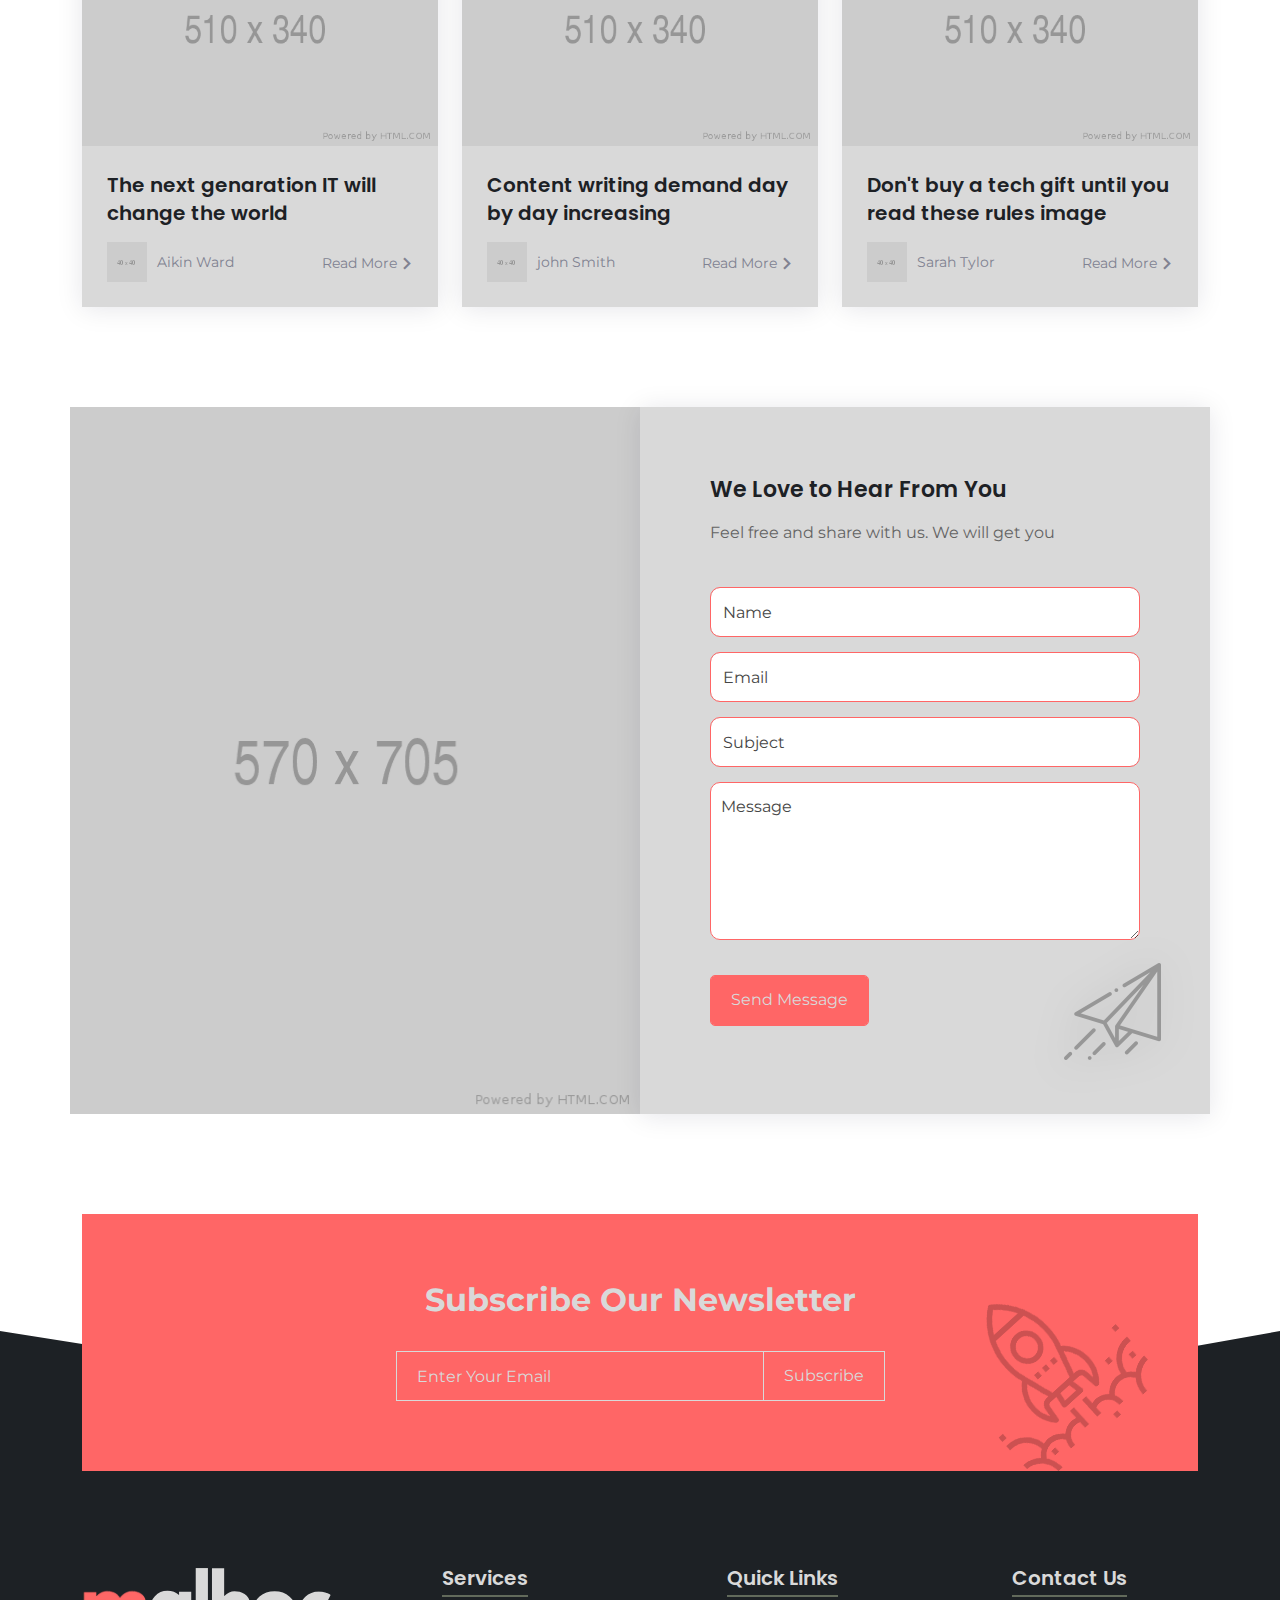
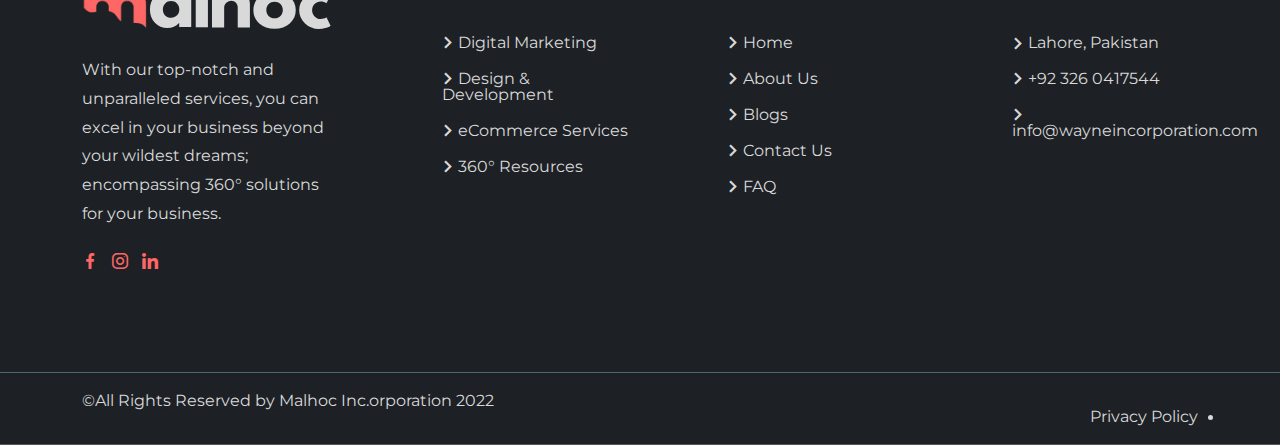
==== commit d821b863: "ads" ====
--- a/index.html
+++ b/index.html
@@ -25,7 +25,7 @@
     <link rel="stylesheet" href="assets/css/responsive.css">
 
     <!-- Title CSS -->
-    <title>Wayne Inc. - Digital Marketing and Tech Agency </title>
+    <title>Malhoc inc. - Digital Marketing and Tech Agency </title>
 
     <!-- Favicon Link -->
     <link rel="icon" type="image/png" href="assets/img/favicon.png">
@@ -389,7 +389,7 @@
                         <div class="col-lg-7 col-md-12">
                             <div class="banner-text">
                                 <h1>Innovate, Invent, Inspire.</h1>
-                                <p>We here at Wayne Inc. want to create and help people build things that can shape the
+                                <p>We here at Malhoc inc. want to create and help people build things that can shape the
                                     future. Imagination is our limit, Creativity and Professionalism are our tools and
                                     Innovation is our goal.
                                     The best Digital Marketing and Development Agency helping individuals and businesses
@@ -423,7 +423,7 @@
     <section class="features-section pt-100 pb-70">
         <div class="container">
             <div class="section-title text-center">
-                <span>Welcome to Wayne Inc.</span>
+                <span>Welcome to Malhoc inc.</span>
                 <h2>Why Us</h2>
                 <p>One of the fastest-growing startup, offering cutting-edge IT and digital marketing services. The
                     most credible partner for your company solutions in website and application development, as well
@@ -1149,7 +1149,7 @@
                             <img src="assets/img/testimonial/1.png" alt="testimonial image">
                             <h3>Adam Smith</h3>
                             <span>eCommerce Store Owner</span>
-                            <p>LI can't express how satisfied I am with the Wayne Inc. team. They were really attentive,
+                            <p>LI can't express how satisfied I am with the Malhoc inc. team. They were really attentive,
                                 prompt, and professional. They worked tirelessly to offer me with the greatest possible
                                 outcome, and it felt as though they genuinely cared about doing a good job.</p>
                         </div>
@@ -1497,7 +1497,7 @@
             <div class="container">
                 <div class="row align-items-center">
                     <div class="col-md-6 lh-1 text-left">
-                        <p>&copy;All Rights Reserved by <a href="index.html" target="_blank">Wayne Incorporation
+                        <p>&copy;All Rights Reserved by <a href="index.html" target="_blank">Malhoc Inc.orporation
                                 2022</a></p>
                     </div>
                     <div class="col-md-12 lh-1 text-end">
--- a/assets/css/style.css
+++ b/assets/css/style.css
@@ -79,13 +79,13 @@
 }
 
 h1, h2, h3, h4, h5, h6 {
-  color: #000000;
+  color: #1D2125;
 }
 
 h3 {
   font-size: 22px;
   font-family: "Poppins", sans-serif;
-  color: #000000;
+  color: #1D2125;
 }
 
 .pt-100 {
@@ -108,9 +108,9 @@
 .theme-button .default-btn {
   font-size: 16px;
   font-weight: 500;
-  color: #FFFFFF;
-  background: -webkit-gradient(linear, left top, right top, from(#a89f3c), to(#a89f3c));
-  background: linear-gradient(90deg, #a89f3c 0%, #a89f3c 100%);
+  color: #D9D9D9;
+  background: -webkit-gradient(linear, left top, right top, from(#FF6666), to(#FF6666));
+  background: linear-gradient(90deg, #FF6666 0%, #FF6666 100%);
   padding: 16px 40px;
   position: relative;
   display: inline-block;
@@ -119,12 +119,12 @@
 .theme-button .default-btn::before {
   position: absolute;
   content: '';
-  border: 1px solid #a89f3c;
+  border: 1px solid #FF6666;
   top: 0;
   right: 0;
   width: 100%;
   height: 100%;
-  background: #FFFFFF;
+  background: #D9D9D9;
   z-index: -1;
   -webkit-transition: .5s;
   transition: .5s;
@@ -165,7 +165,7 @@
 }
 
 .header-area {
-  background: #ffffff;
+  background: #D9D9D9;
   padding: 3px 0;
 }
 
@@ -176,7 +176,7 @@
 
 .header-area .header-left-text ul li {
   display: inline-block;
-  color: #000000;
+  color: #1D2125;
   font-size: 15px;
   font-family: "Poppins", sans-serif;
   font-weight: 500;
@@ -185,11 +185,11 @@
 }
 
 .header-area .header-left-text ul li a {
-  color: #000000;
+  color: #1D2125;
 }
 
 .header-area .header-left-text ul li a:hover {
-  color: #a89f3c;
+  color: #FF6666;
 }
 
 .header-area .header-left-text ul li i {
@@ -214,9 +214,9 @@
   width: 25px;
   height: 25px;
   line-height: 23px;
-  background: -webkit-gradient(linear, left bottom, left top, color-stop(25%, #a89f3c), to(#a89f3c));
-  background: linear-gradient(0deg, #a89f3c 25%, #a89f3c 100%);
-  color: #FFFFFF;
+  background: -webkit-gradient(linear, left bottom, left top, color-stop(25%, #FF6666), to(#FF6666));
+  background: linear-gradient(0deg, #FF6666 25%, #FF6666 100%);
+  color: #D9D9D9;
   font-size: 14px;
   text-align: center;
   display: inline-block;
@@ -226,16 +226,16 @@
 }
 
 .header-area .header-right .header-social ul li a i:hover {
-  background: #FFFFFF;
-  color: #a89f3c;
-  border: 1px dashed #a89f3c;
+  background: #D9D9D9;
+  color: #FF6666;
+  border: 1px dashed #FF6666;
 }
 
 /* Header CSS End */
 /* Navbar CSS Start */
 .navbar-area .main-nav {
   position: inherit;
-  background: #FFFFFF;
+  background: #D9D9D9;
   border-bottom: 2px solid #fff9e6;
   padding-top: 20px;
   padding-bottom: 20px;
@@ -265,11 +265,11 @@
 }
 
 .navbar-area .main-nav .navbar .navbar-nav .nav-item .nav-link.active {
-  color: #a89f3c;
+  color: #FF6666;
 }
 
 .navbar-area .main-nav .navbar .navbar-nav .nav-item .dropdown-menu {
-  background: #FFFFFF;
+  background: #D9D9D9;
   padding: 10px 0;
   border: 0;
   -webkit-transform: scaleX(0);
@@ -279,7 +279,7 @@
 }
 
 .navbar-area .main-nav .navbar .navbar-nav .nav-item .dropdown-menu .nav-item .nav-link {
-  border-bottom: 1px dashed #a89f3c;
+  border-bottom: 1px dashed #FF6666;
   padding: 10px 15px;
   position: relative;
   -webkit-transition: 0.5s;
@@ -292,7 +292,7 @@
 }
 
 .navbar-area .main-nav .navbar .navbar-nav .nav-item .dropdown-menu .nav-item .nav-link:hover {
-  color: #a89f3c;
+  color: #FF6666;
   padding-left: 25px;
 }
 
@@ -307,7 +307,7 @@
 .navbar-area .main-nav .navbar .navbar-nav .nav-item .dropdown-menu .nav-item .nav-link::before {
   position: absolute;
   content: '';
-  background: #a89f3c;
+  background: #FF6666;
   width: 0;
   height: 1px;
   top: 50%;
@@ -318,11 +318,11 @@
 }
 
 .navbar-area .main-nav .navbar .navbar-nav .nav-item .dropdown-menu .nav-item .nav-link.active {
-  color: #a89f3c;
+  color: #FF6666;
 }
 
 .navbar-area .main-nav .navbar .navbar-nav .nav-item .dropdown-menu .nav-item .nav-link:hover {
-  color: #a89f3c;
+  color: #FF6666;
 }
 
 .navbar-area .main-nav .navbar .navbar-nav .nav-item .dropdown-menu .nav-item .dropdown-menu {
@@ -333,7 +333,7 @@
 }
 
 .navbar-area .main-nav .navbar .navbar-nav .nav-item .dropdown-menu .nav-item .dropdown-menu .nav-item .nav-link:hover {
-  color: #a89f3c;
+  color: #FF6666;
   padding-left: 25px;
 }
 
@@ -348,7 +348,7 @@
 .navbar-area .main-nav .navbar .navbar-nav .nav-item .dropdown-menu .nav-item .dropdown-menu .nav-item .nav-link::before {
   position: absolute;
   content: '';
-  background: #a89f3c;
+  background: #FF6666;
   width: 0;
   height: 1px;
   top: 50%;
@@ -359,7 +359,7 @@
 }
 
 .navbar-area .main-nav .navbar .navbar-nav .nav-item .dropdown-menu .nav-item .dropdown-menu .nav-item .nav-link.active {
-  color: #a89f3c;
+  color: #FF6666;
 }
 
 .navbar-area .main-nav .navbar .navbar-nav .nav-item .dropdown-menu .nav-item:hover .dropdown-menu {
@@ -394,10 +394,10 @@
 .navbar-area .main-nav .navbar .other-option .search-bar .search-icon {
   width: 30px;
   height: 30px;
-  border: 1px solid #a89f3c;
+  border: 1px solid #FF6666;
   text-align: center;
   line-height: 27px;
-  color: #a89f3c;
+  color: #FF6666;
   display: inline-block;
   cursor: pointer;
   -webkit-transition: .5s;
@@ -405,8 +405,8 @@
 }
 
 .navbar-area .main-nav .navbar .other-option .search-bar .search-icon:hover {
-  background: #a89f3c;
-  color: #FFFFFF;
+  background: #FF6666;
+  color: #D9D9D9;
   border-radius: 20px;
 }
 
@@ -416,7 +416,7 @@
   -webkit-box-shadow: 0 0 15px rgba(0, 0, 0, 0.15);
           box-shadow: 0 0 15px rgba(0, 0, 0, 0.15);
   padding: 15px;
-  background: #FFFFFF;
+  background: #D9D9D9;
   top: 70px;
   -webkit-animation: fadeInDown 1s;
           animation: fadeInDown 1s;
@@ -428,13 +428,13 @@
   height: 50px;
   width: 230px;
   padding-left: 20px;
-  border: 1px dashed #a89f3c;
+  border: 1px dashed #FF6666;
   font-size: 20px;
-  background: #FFFFFF;
+  background: #D9D9D9;
 }
 
 .navbar-area .main-nav .navbar .other-option .search-bar .search-form .search-input:focus {
-  border: 1px solid #a89f3c;
+  border: 1px solid #FF6666;
   outline: 0;
 }
 
@@ -462,11 +462,11 @@
   position: absolute;
   top: 23px;
   right: 25px;
-  border: 1px solid #a89f3c;
+  border: 1px solid #FF6666;
   border-radius: 17px;
   -webkit-box-shadow: 0 0 10px rgba(0, 0, 0, 0.15);
           box-shadow: 0 0 10px rgba(0, 0, 0, 0.15);
-  color: #a89f3c;
+  color: #FF6666;
   width: 33px;
   height: 33px;
   line-height: 30px;
@@ -475,10 +475,10 @@
 .navbar-area .main-nav .navbar .other-option .sidebar-toggle .navbar-toggle {
   width: 30px;
   height: 30px;
-  border: 1px solid #a89f3c;
+  border: 1px solid #FF6666;
   text-align: center;
   line-height: 27px;
-  color: #a89f3c;
+  color: #FF6666;
   display: inline-block;
   cursor: pointer;
   -webkit-transition: .5s;
@@ -489,8 +489,8 @@
 }
 
 .navbar-area .main-nav .navbar .other-option .sidebar-toggle .navbar-toggle:hover {
-  background: #a89f3c;
-  color: #FFFFFF;
+  background: #FF6666;
+  color: #D9D9D9;
 }
 
 .navbar-area .main-nav .navbar .other-option .sidebar-toggle .navbar-toggle:focus {
@@ -554,7 +554,7 @@
   -webkit-box-shadow: 7px 5px 30px rgba(72, 73, 121, 0.15);
           box-shadow: 7px 5px 30px rgba(72, 73, 121, 0.15);
   font-size: 50px;
-  color: #a89f3c;
+  color: #FF6666;
 }
 
 .right-modal .modal .modal-header button span:hover {
@@ -564,7 +564,7 @@
 .right-modal .modal .modal-body {
   width: 500px;
   padding: 40px;
-  background: #FFFFFF;
+  background: #D9D9D9;
 }
 
 .right-modal .modal .modal-body .modal-link {
@@ -593,8 +593,8 @@
 }
 
 .right-modal .modal .modal-body .modal-link:hover h3 a {
-  background: #a89f3c;
-  color: #FFFFFF;
+  background: #FF6666;
+  color: #D9D9D9;
 }
 
 .right-modal .modal.fade {
@@ -658,12 +658,12 @@
 }
 
 .main-banner .banner-text .theme-button .video-btn:hover {
-  color: #a89f3c;
+  color: #FF6666;
 }
 
 .main-banner .banner-text .theme-button .video-btn i {
-  color: #a89f3c;
-  border: 1px solid #a89f3c;
+  color: #FF6666;
+  border: 1px solid #FF6666;
   width: 60px;
   height: 60px;
   display: inline-block;
@@ -685,7 +685,7 @@
 /* Banner CSS End */
 /* Video CSS Start */
 .video-section {
-  background: #000000;
+  background: #1D2125;
   position: relative;
   padding-bottom: 300px;
 }
@@ -707,8 +707,8 @@
 }
 
 .video-section .video-text i {
-  color: #FFFFFF;
-  background: #a89f3c;
+  color: #D9D9D9;
+  background: #FF6666;
   width: 80px;
   height: 80px;
   text-align: center;
@@ -736,7 +736,7 @@
   left: 150px;
   top: 0;
   font-size: 30px;
-  color: #FFFFFF;
+  color: #D9D9D9;
   line-height: 1.4;
 }
 
@@ -748,7 +748,7 @@
 
 .theory-section .theory-area {
   position: relative;
-  background: #FFFFFF;
+  background: #D9D9D9;
   -webkit-box-shadow: 0px 2px 20px 0px rgba(12, 0, 46, 0.04);
           box-shadow: 0px 2px 20px 0px rgba(12, 0, 46, 0.04);
 }
@@ -796,7 +796,7 @@
 /* About CSS Start */
 .about-section {
   padding-top: 100px;
-  background: #FFFFFF;
+  background: #D9D9D9;
 }
 
 .about-section .about-image img {
@@ -878,7 +878,7 @@
   -webkit-transition: .5s;
   transition: .5s;
   position: relative;
-  background: #FFFFFF;
+  background: #D9D9D9;
   z-index: 1;
 }
 
@@ -889,7 +889,7 @@
 }
 
 .features-section .features-card:hover p, .features-section .features-card:hover h3 {
-  color: #FFFFFF;
+  color: #D9D9D9;
 }
 
 .features-section .features-card i {
@@ -921,57 +921,57 @@
 }
 
 .features-section .features-card.feature-one i {
-  color: #a89f3c;
+  color: #FF6666;
   background: #daf4ec;
 }
 
 .features-section .features-card.feature-one:hover {
-  background: #000000;
+  background: #1D2125;
 }
 
 .features-section .features-card.feature-two i {
-  color: #a89f3c;
+  color: #FF6666;
   background: #daf4ec;
 }
 
 .features-section .features-card.feature-two:hover {
-  background: #000000;
+  background: #1D2125;
 }
 
 .features-section .features-card.feature-three i {
-  color: #a89f3c;
+  color: #FF6666;
   background: #e1e6f8;
 }
 
 .features-section .features-card.feature-three:hover {
-  background: #000000;
+  background: #1D2125;
 }
 
 .features-section .features-card.feature-four i {
-  color: #a89f3c;
+  color: #FF6666;
   background: #fff9e6;
 }
 
 .features-section .features-card.feature-four:hover {
-  background: #000000;
+  background: #1D2125;
 }
 
 .features-section .features-card.feature-five i {
-  color: #a89f3c;
+  color: #FF6666;
   background: #ede5fb;
 }
 
 .features-section .features-card.feature-five:hover {
-  background: #000000;
+  background: #1D2125;
 }
 
 .features-section .features-card.feature-six i {
-  color: #a89f3c;
+  color: #FF6666;
   background: #eff2e2;
 }
 
 .features-section .features-card.feature-six:hover {
-  background: #000000;
+  background: #1D2125;
 }
 
 /* Feature CSS End */
@@ -992,7 +992,7 @@
 }
 
 .service-section .service-text {
-  background: #000000;
+  background: #1D2125;
   margin-bottom: 50px;
   margin-top: 50px;
   padding: 100px;
@@ -1001,7 +1001,7 @@
 
 .service-section .service-text h2 {
   margin-bottom: 50px;
-  color: #FFFFFF;
+  color: #D9D9D9;
   font-size: 35px;
   font-weight: 700;
   line-height: 1.4;
@@ -1014,7 +1014,7 @@
 
 .service-section .service-text ul li {
   padding: 15px 15px 15px 90px;
-  background: #FFFFFF;
+  background: #D9D9D9;
   margin-bottom: 20px;
   position: relative;
   color: #808291;
@@ -1025,8 +1025,8 @@
 }
 
 .service-section .service-text ul li i {
-  background: #a89f3c;
-  color: #FFFFFF;
+  background: #FF6666;
+  color: #D9D9D9;
   text-align: center;
   position: absolute;
   line-height: 65px;
@@ -1048,15 +1048,15 @@
 }
 
 .team-section .team-card:hover .team-text {
-  background: #a89f3c;
+  background: #FF6666;
 }
 
 .team-section .team-card:hover .team-text h3 {
-  color: #FFFFFF;
+  color: #D9D9D9;
 }
 
 .team-section .team-card:hover .team-text p {
-  color: #FFFFFF;
+  color: #D9D9D9;
 }
 
 .team-section .team-card:hover .team-text .team-social {
@@ -1074,7 +1074,7 @@
 }
 
 .team-section .team-card .team-text {
-  background: #FFFFFF;
+  background: #D9D9D9;
   padding: 25px;
   -webkit-box-shadow: 0 2px 10px rgba(12, 0, 46, 0.15);
           box-shadow: 0 2px 10px rgba(12, 0, 46, 0.15);
@@ -1111,7 +1111,7 @@
 }
 
 .team-section .team-card .team-text .team-social ul li i {
-  background: #FFFFFF;
+  background: #D9D9D9;
   color: #333333;
   width: 25px;
   height: 25px;
@@ -1125,8 +1125,8 @@
 }
 
 .team-section .team-card .team-text .team-social ul li i:hover {
-  background: #a89f3c;
-  color: #FFFFFF;
+  background: #FF6666;
+  color: #D9D9D9;
 }
 
 .team-section .team-card .team-text h3 {
@@ -1145,7 +1145,7 @@
 /* Team CSS End */
 /* Testimonial CSS Start */
 .testimonial-section {
-  background: #000000;
+  background: #1D2125;
 }
 
 .testimonial-section .testimonial-slider {
@@ -1157,7 +1157,7 @@
 .testimonial-section .testimonial-slider::before {
   position: absolute;
   content: '';
-  background: #FFFFFF;
+  background: #D9D9D9;
   width: 85%;
   height: 85%;
   left: 0;
@@ -1175,7 +1175,7 @@
   margin: 0 auto 40px;
   right: 0;
   left: 0;
-  border: 3px solid #a89f3c;
+  border: 3px solid #FF6666;
   border-radius: 150px;
   padding: 5px;
   background: #fff;
@@ -1190,7 +1190,7 @@
 }
 
 .testimonial-section .testimonial-slider span {
-  color: #a89f3c;
+  color: #FF6666;
   font-size: 16px;
   margin-bottom: 20px;
   display: inline-block;
@@ -1205,7 +1205,7 @@
 }
 
 .testimonial-section .testimonial-slider .owl-prev span, .testimonial-section .testimonial-slider .owl-next span {
-  color: #a89f3c;
+  color: #FF6666;
   font-size: 16px;
   margin-bottom: 20px;
   display: inline-block;
@@ -1215,14 +1215,14 @@
   line-height: 40px;
   font-size: 30px;
   text-align: center;
-  border: 1px solid #a89f3c !important;
+  border: 1px solid #FF6666 !important;
   -webkit-transition: .5s;
   transition: .5s;
 }
 
 .testimonial-section .testimonial-slider .owl-prev span:hover, .testimonial-section .testimonial-slider .owl-next span:hover {
-  background: #a89f3c;
-  color: #FFFFFF !important;
+  background: #FF6666;
+  color: #D9D9D9 !important;
 }
 
 .testimonial-section .testimonial-image {
@@ -1276,7 +1276,7 @@
 }
 
 .portfolio-section .portfolio-item .portfolio-img .portfolio-text h3 {
-  color: #FFFFFF;
+  color: #D9D9D9;
   font-weight: 700;
   padding: 15px 0 15px;
   margin-bottom: 0;
@@ -1285,8 +1285,8 @@
 .portfolio-section .portfolio-item .portfolio-img .portfolio-text .portfolio-btn {
   font-size: 14px;
   font-weight: 500;
-  background: #a89f3c;
-  color: #FFFFFF;
+  background: #FF6666;
+  color: #D9D9D9;
   padding: 10px 20px;
   display: inline-block;
   margin-bottom: 20px;
@@ -1298,7 +1298,7 @@
 }
 
 .portfolio-section .portfolio-item .portfolio-img .portfolio-text .portfolio-btn:hover {
-  border: 1px solid #FFFFFF;
+  border: 1px solid #D9D9D9;
   background: transparent;
 }
 
@@ -1320,7 +1320,7 @@
 }
 
 .progress-section .progress-text {
-  background: #000000;
+  background: #1D2125;
   margin-bottom: 50px;
   margin-top: 50px;
   padding: 80px;
@@ -1329,7 +1329,7 @@
 }
 
 .progress-section .progress-text h2 {
-  color: #FFFFFF;
+  color: #D9D9D9;
   margin-bottom: 40px;
   font-weight: 700;
   font-size: 35px;
@@ -1337,7 +1337,7 @@
 }
 
 .progress-section .progress-text p {
-  color: #FFFFFF;
+  color: #D9D9D9;
   margin-bottom: 80px;
 }
 
@@ -1350,14 +1350,14 @@
   position: absolute;
   margin-bottom: 0;
   top: -35px;
-  color: #FFFFFF;
+  color: #D9D9D9;
 }
 
 .progress-section .progress-text .progress-inner span {
   position: absolute;
   top: -35px;
   right: 0;
-  color: #FFFFFF;
+  color: #D9D9D9;
 }
 
 .progress-section .progress-text .progress-inner .progress {
@@ -1366,7 +1366,7 @@
 }
 
 .progress-section .progress-text .progress-inner .progress .progress-bar {
-  background-color: #a89f3c;
+  background-color: #FF6666;
   height: 6px;
 }
 
@@ -1380,7 +1380,7 @@
   -webkit-box-shadow: 0px 2px 25px 0px rgba(12, 0, 46, 0.1);
           box-shadow: 0px 2px 25px 0px rgba(12, 0, 46, 0.1);
   margin-bottom: 30px;
-  background: #FFFFFF;
+  background: #D9D9D9;
 }
 
 .blog-section .blog-card:hover .blog-img img {
@@ -1404,7 +1404,7 @@
 
 .blog-section .blog-card .blog-img .blog-date {
   position: absolute;
-  background: #a89f3c;
+  background: #FF6666;
   width: 55px;
   text-align: center;
   top: 0;
@@ -1415,7 +1415,7 @@
 }
 
 .blog-section .blog-card .blog-img .blog-date span {
-  color: #FFFFFF;
+  color: #D9D9D9;
   display: inline-block;
   line-height: 25px;
 }
@@ -1469,7 +1469,7 @@
 }
 
 .blog-section .blog-card:hover .blog-text a h3, .blog-section .blog-card:hover .blog-text .post-info a p, .blog-section .blog-card:hover .blog-text .post-info .blog-btn {
-  color: #a89f3c;
+  color: #FF6666;
 }
 
 /* Blog CSS End */
@@ -1492,7 +1492,7 @@
   -webkit-box-shadow: 0px 2px 25px 0px rgba(12, 0, 46, 0.1);
           box-shadow: 0px 2px 25px 0px rgba(12, 0, 46, 0.1);
   padding: 70px;
-  background: #FFFFFF;
+  background: #D9D9D9;
   position: relative;
 }
 
@@ -1516,12 +1516,12 @@
 
 .contact-section .contact-form .form-group .form-control {
   height: 50px;
-  border: 1px solid #a89f3c;
+  border: 1px solid #FF6666;
   border-radius: 10px;
 }
 
 .contact-section .contact-form .form-group .message-field {
-  border: 1px solid #a89f3c;
+  border: 1px solid #FF6666;
   width: 100%;
   border-radius: 10px;
   padding-left: 10px;
@@ -1529,7 +1529,7 @@
 }
 
 .contact-section .contact-form .form-group .message-field:focus {
-  border: 1px solid #a89f3c;
+  border: 1px solid #FF6666;
   outline: 0;
 }
 
@@ -1559,7 +1559,7 @@
 }
 
 .contact-section .contact-form .default-btn {
-  color: #FFFFFF;
+  color: #D9D9D9;
   border-radius: 5px;
   padding: 10px 20px;
   margin-top: 10px;
@@ -1568,14 +1568,14 @@
   -webkit-transition: .5s;
   transition: .5s;
   font-size: 16px;
-  border: 1px solid #a89f3c;
+  border: 1px solid #FF6666;
   margin-bottom: 10px;
 }
 
 .contact-section .contact-form .default-btn::before {
   position: absolute;
   content: '';
-  background: #a89f3c;
+  background: #FF6666;
   width: 100%;
   height: 100%;
   border-radius: 4px;
@@ -1594,8 +1594,8 @@
 }
 
 .contact-section .contact-form .default-btn:hover {
-  color: #a89f3c;
-  border: 1px solid #a89f3c;
+  color: #FF6666;
+  border: 1px solid #FF6666;
 }
 
 .contact-section .contact-form .contact-shape {
@@ -1609,7 +1609,7 @@
 /* Contact CSS End */
 /* Newsletter CSS Start */
 .newsletter-section .newsletter-area {
-  background: #a89f3c;
+  background: #FF6666;
   padding: 70px;
   margin-bottom: -140px;
   z-index: 1;
@@ -1620,7 +1620,7 @@
 .newsletter-section .newsletter-area h2 {
   font-size: 32px;
   font-weight: 700;
-  color: #FFFFFF;
+  color: #D9D9D9;
   margin-bottom: 35px;
   line-height: 1;
 }
@@ -1630,34 +1630,34 @@
 }
 
 .newsletter-section .newsletter-area .newsletter-form .form-control {
-  border: 1px solid #FFFFFF;
+  border: 1px solid #D9D9D9;
   padding: 20px 0 20px 20px;
   height: 50px;
-  background: #a89f3c !important;
-  color: #FFFFFF;
+  background: #FF6666 !important;
+  color: #D9D9D9;
   border-radius: 0;
 }
 
 .newsletter-section .newsletter-area .newsletter-form ::-webkit-input-placeholder {
-  color: #FFFFFF;
+  color: #D9D9D9;
 }
 
 .newsletter-section .newsletter-area .newsletter-form :-ms-input-placeholder {
-  color: #FFFFFF;
+  color: #D9D9D9;
 }
 
 .newsletter-section .newsletter-area .newsletter-form ::-ms-input-placeholder {
-  color: #FFFFFF;
+  color: #D9D9D9;
 }
 
 .newsletter-section .newsletter-area .newsletter-form ::placeholder {
-  color: #FFFFFF;
+  color: #D9D9D9;
 }
 
 .newsletter-section .newsletter-area .newsletter-form .default-btn {
   position: absolute;
   font-size: 16px;
-  color: #FFFFFF;
+  color: #D9D9D9;
   height: 50px;
   padding: 0 20px;
   top: 0px;
@@ -1665,17 +1665,17 @@
   -webkit-transition: .5s;
   transition: .5s;
   border-left: 1px solid;
-  background: #a89f3c;
+  background: #FF6666;
   border: 1px solid;
 }
 
 .newsletter-section .newsletter-area .newsletter-form .default-btn:hover {
-  color: #FFFFFF;
+  color: #D9D9D9;
   background: #000;
 }
 
 .newsletter-section .newsletter-area .validation-danger {
-  color: #ffffff;
+  color: #D9D9D9;
   margin-top: 10px;
 }
 
@@ -1690,7 +1690,7 @@
 /* Newsletter CSS End */
 /* Footer Section CSS Start */
 .footer-area {
-  background: #000000;
+  background: #1D2125;
   padding-top: 235px;
   -webkit-clip-path: polygon(53% 15%, 100% 0, 100% 43%, 100% 78%, 100% 100%, 32% 100%, 0 100%, 0% 43%, 0 0);
           clip-path: polygon(53% 15%, 100% 0, 100% 43%, 100% 78%, 100% 100%, 32% 100%, 0 100%, 0% 43%, 0 0);
@@ -1701,12 +1701,12 @@
 }
 
 .footer-area .footer-widget p {
-  color: #FFFFFF;
+  color: #D9D9D9;
   margin-bottom: 18px;
 }
 
 .footer-area .footer-widget .footer-social a i {
-  color: #a89f3c;
+  color: #FF6666;
   font-size: 16px;
   margin-right: 10px;
   -webkit-transition: .5s;
@@ -1714,11 +1714,11 @@
 }
 
 .footer-area .footer-widget .footer-social a i:hover {
-  color: #FFFFFF;
+  color: #D9D9D9;
 }
 
 .footer-area .footer-widget h3 {
-  color: #FFFFFF;
+  color: #D9D9D9;
   font-size: 20px;
   font-weight: 600;
   margin-bottom: 40px;
@@ -1748,22 +1748,22 @@
   margin-bottom: 20px;
   -webkit-transition: .5s;
   transition: .5s;
-  color: #FFFFFF;
+  color: #D9D9D9;
 }
 
 .footer-area .footer-widget ul li a {
-  color: #FFFFFF;
+  color: #D9D9D9;
   -webkit-transition: .5s;
   transition: .5s;
 }
 
 .footer-area .footer-widget ul li a:hover {
-  color: #a89f3c;
+  color: #FF6666;
   margin-left: 2px;
 }
 
 .footer-area .footer-widget ul li a:hover i {
-  color: #a89f3c;
+  color: #FF6666;
 }
 
 .footer-area .footer-widget ul li a i {
@@ -1793,17 +1793,17 @@
 }
 
 .footer-area .copyright-area p {
-  color: #FFFFFF;
+  color: #D9D9D9;
   margin-bottom: 0;
   text-align: left;
 }
 
 .footer-area .copyright-area p a {
-  color: #FFFFFF;
+  color: #D9D9D9;
 }
 
 .footer-area .copyright-area p a:hover {
-  color: #a89f3c;
+  color: #FF6666;
 }
 
 .footer-area .copyright-area .lh-1 {
@@ -1823,7 +1823,7 @@
 .footer-area .copyright-area ul li::before {
   position: absolute;
   content: '';
-  background: #FFFFFF;
+  background: #D9D9D9;
   width: 5px;
   height: 5px;
   border-radius: 10px;
@@ -1832,11 +1832,11 @@
 }
 
 .footer-area .copyright-area ul li a {
-  color: #FFFFFF;
+  color: #D9D9D9;
 }
 
 .footer-area .copyright-area ul li a:hover {
-  color: #a89f3c;
+  color: #FF6666;
 }
 
 .footer-area .copyright-area ul :nth-child(2)::before {
@@ -1862,7 +1862,7 @@
 /* Header CSS End */
 /* Navbar CSS Start */
 .navbar-style-two .main-nav {
-  background: #000000;
+  background: #1D2125;
   border-bottom: 2px solid #26453c;
 }
 
@@ -1871,11 +1871,11 @@
 }
 
 .navbar-style-two .main-nav .navbar .navbar-nav .nav-item .nav-link:hover {
-  color: #a89f3c;
+  color: #FF6666;
 }
 
 .navbar-style-two .main-nav .navbar .navbar-nav .nav-item .dropdown-menu {
-  background: #000000;
+  background: #1D2125;
   -webkit-box-shadow: 3px -5px 12px rgba(0, 0, 0, 0.5);
           box-shadow: 3px -5px 12px rgba(0, 0, 0, 0.5);
 }
@@ -1885,38 +1885,38 @@
 }
 
 .navbar-style-two .main-nav .navbar .navbar-nav .nav-item .dropdown-menu .nav-item .nav-link:hover {
-  color: #a89f3c;
+  color: #FF6666;
 }
 
 /* Navbar CSS End */
 /* Banner CSS Start */
 .banner-style-two {
-  background: #000000;
+  background: #1D2125;
 }
 
 .banner-style-two .banner-text h1 {
-  color: #FFFFFF;
+  color: #D9D9D9;
 }
 
 .banner-style-two .banner-text p {
-  color: #FFFFFF;
+  color: #D9D9D9;
 }
 
 .banner-style-two .banner-text .default-btn::before {
   background: transparent;
-  border: 1px solid #a89f3c;
+  border: 1px solid #FF6666;
 }
 
 .banner-style-two .banner-text .video-btn {
-  color: #a89f3c !important;
+  color: #FF6666 !important;
 }
 
 .banner-style-two .banner-text .video-btn:hover {
-  color: #FFFFFF !important;
+  color: #D9D9D9 !important;
 }
 
 .banner-style-two .banner-text .video-btn:hover i {
-  background: #FFFFFF;
+  background: #D9D9D9;
 }
 
 .banner-style-two .banner-image img {
@@ -1942,13 +1942,13 @@
 }
 
 .about-style-two .about-text {
-  background: #000000;
+  background: #1D2125;
   padding: 70px 80px;
   position: relative;
 }
 
 .about-style-two .about-text p {
-  color: #FFFFFF;
+  color: #D9D9D9;
 }
 
 .about-style-two .about-text .section-title span {
@@ -1956,11 +1956,11 @@
 }
 
 .about-style-two .about-text .section-title h2 {
-  color: #FFFFFF;
+  color: #D9D9D9;
 }
 
 .about-style-two .about-text .about-us i, .about-style-two .about-text .about-us p {
-  color: #FFFFFF;
+  color: #D9D9D9;
 }
 
 /* About CSS End */
@@ -1994,8 +1994,8 @@
 }
 
 .video-style-two .video-text a i {
-  color: #FFFFFF;
-  background: #a89f3c;
+  color: #D9D9D9;
+  background: #FF6666;
   width: 80px;
   height: 80px;
   text-align: center;
@@ -2022,7 +2022,7 @@
 }
 
 .video-style-two .video-text p {
-  color: #FFFFFF;
+  color: #D9D9D9;
   margin-bottom: 0;
   font-size: 20px;
   font-weight: 500;
@@ -2063,7 +2063,7 @@
           box-shadow: 0 0 10px rgba(0, 0, 0, 0.15);
   position: relative;
   margin-bottom: 30px;
-  background: #FFFFFF;
+  background: #D9D9D9;
 }
 
 .pricing-section .pricing-card::before {
@@ -2074,7 +2074,7 @@
   content: '';
   height: 270px;
   position: absolute;
-  background: #a89f3c;
+  background: #FF6666;
   -webkit-clip-path: polygon(0 0, 100% 0, 100% 65%, 0% 100%);
           clip-path: polygon(0 0, 100% 0, 100% 65%, 0% 100%);
 }
@@ -2085,7 +2085,7 @@
 }
 
 .pricing-section .pricing-card .price-header h2 {
-  color: #FFFFFF;
+  color: #D9D9D9;
   font-size: 32px;
   font-weight: 700;
   margin-bottom: 5px;
@@ -2093,7 +2093,7 @@
 }
 
 .pricing-section .pricing-card .price-header h3 {
-  color: #FFFFFF;
+  color: #D9D9D9;
   font-size: 32px;
   font-weight: 700;
 }
@@ -2124,8 +2124,8 @@
   position: absolute;
   border-radius: 50px;
   display: inline-block;
-  background: #FFFFFF;
-  border: 5px solid #a89f3c;
+  background: #D9D9D9;
+  border: 5px solid #FF6666;
   -webkit-box-shadow: 0px 10px 20px rgba(0, 0, 0, 0.15);
           box-shadow: 0px 10px 20px rgba(0, 0, 0, 0.15);
 }
@@ -2147,7 +2147,7 @@
 }
 
 .pricing-section .pricing-card .pricing-feature ul li i {
-  color: #a89f3c;
+  color: #FF6666;
   margin-right: 10px;
 }
 
@@ -2175,7 +2175,7 @@
   margin: auto;
   border-left: 90px solid transparent;
   border-right: 90px solid transparent;
-  border-top: 100px solid #a89f3c;
+  border-top: 100px solid #FF6666;
   z-index: 0;
 }
 
@@ -2190,11 +2190,11 @@
 /* About Title CSS Start */
 .about-title {
   height: 350px;
-  background: #000000;
+  background: #1D2125;
 }
 
 .about-title .title-text h2 {
-  color: #FFFFFF;
+  color: #D9D9D9;
   font-size: 38px;
   font-weight: 700;
   margin-bottom: 10px;
@@ -2207,7 +2207,7 @@
 
 .about-title .title-text ul li {
   font-size: 18px;
-  color: #FFFFFF;
+  color: #D9D9D9;
   display: inline-block;
   position: relative;
   margin: 0 10px;
@@ -2218,18 +2218,18 @@
   content: '';
   width: 5px;
   height: 5px;
-  background: #FFFFFF;
+  background: #D9D9D9;
   top: 15px;
   right: -15px;
   border-radius: 10px;
 }
 
 .about-title .title-text ul li a {
-  color: #FFFFFF;
+  color: #D9D9D9;
 }
 
 .about-title .title-text ul li a:hover {
-  color: #a89f3c;
+  color: #FF6666;
 }
 
 .about-title .title-text ul li i {
@@ -2269,11 +2269,11 @@
 /**-------------- Portfolio Page CSS Start --------------**/
 .portfolio-title {
   height: 400px;
-  background: #000000;
+  background: #1D2125;
 }
 
 .portfolio-title .title-text h2 {
-  color: #FFFFFF;
+  color: #D9D9D9;
   font-size: 38px;
   font-weight: 700;
   margin-bottom: 10px;
@@ -2286,7 +2286,7 @@
 
 .portfolio-title .title-text ul li {
   font-size: 18px;
-  color: #FFFFFF;
+  color: #D9D9D9;
   display: inline-block;
   position: relative;
   margin: 0 10px;
@@ -2297,18 +2297,18 @@
   content: '';
   width: 5px;
   height: 5px;
-  background: #FFFFFF;
+  background: #D9D9D9;
   top: 15px;
   right: -15px;
   border-radius: 10px;
 }
 
 .portfolio-title .title-text ul li a {
-  color: #FFFFFF;
+  color: #D9D9D9;
 }
 
 .portfolio-title .title-text ul li a:hover {
-  color: #a89f3c;
+  color: #FF6666;
 }
 
 .portfolio-title .title-text ul li i {
@@ -2323,11 +2323,11 @@
 /**-------------- Blog Page CSS Start --------------**/
 .blog-title {
   height: 400px;
-  background: #000000;
+  background: #1D2125;
 }
 
 .blog-title .title-text h2 {
-  color: #FFFFFF;
+  color: #D9D9D9;
   font-size: 38px;
   font-weight: 700;
   margin-bottom: 10px;
@@ -2340,7 +2340,7 @@
 
 .blog-title .title-text ul li {
   font-size: 18px;
-  color: #FFFFFF;
+  color: #D9D9D9;
   display: inline-block;
   position: relative;
   margin: 0 10px;
@@ -2351,18 +2351,18 @@
   content: '';
   width: 5px;
   height: 5px;
-  background: #FFFFFF;
+  background: #D9D9D9;
   top: 15px;
   right: -15px;
   border-radius: 10px;
 }
 
 .blog-title .title-text ul li a {
-  color: #FFFFFF;
+  color: #D9D9D9;
 }
 
 .blog-title .title-text ul li a:hover {
-  color: #a89f3c;
+  color: #FF6666;
 }
 
 .blog-title .title-text ul li i {
@@ -2382,7 +2382,7 @@
 
 .blog-details-area .blog-description .article-image .blog-date {
   position: absolute;
-  background: #a89f3c;
+  background: #FF6666;
   width: 55px;
   text-align: center;
   top: 25px;
@@ -2391,7 +2391,7 @@
 }
 
 .blog-details-area .blog-description .article-image .blog-date span {
-  color: #FFFFFF;
+  color: #D9D9D9;
   display: inline-block;
   line-height: 25px;
 }
@@ -2408,7 +2408,7 @@
 
 .blog-details-area .blog-description .article-info ul li {
   font-size: 14px;
-  color: #a89f3c;
+  color: #FF6666;
   display: inline-block;
   margin-right: 5px;
   font-weight: 700;
@@ -2487,17 +2487,17 @@
 
 .blog-details-area .blog-description .blog-nav .prev-btn a, .blog-details-area .blog-description .blog-nav .next-btn a {
   color: #3f3f3f;
-  border: 1px solid #a89f3c;
+  border: 1px solid #FF6666;
   border-radius: 5px;
   padding: 8px 20px;
   font-family: "Poppins", sans-serif;
   display: inline-block;
-  background: #FFFFFF;
+  background: #D9D9D9;
 }
 
 .blog-details-area .blog-description .blog-nav .prev-btn a:hover, .blog-details-area .blog-description .blog-nav .next-btn a:hover {
-  background: #a89f3c;
-  color: #FFFFFF;
+  background: #FF6666;
+  color: #D9D9D9;
 }
 
 .blog-details-area .blog-description .blog-comment {
@@ -2518,7 +2518,7 @@
 .blog-details-area .blog-description .blog-comment .form-control {
   height: 60px;
   padding-left: 20px;
-  border: 1px solid #a89f3c;
+  border: 1px solid #FF6666;
   width: 100%;
   border-radius: 0;
   background: #fcf6f6;
@@ -2529,7 +2529,7 @@
 .blog-details-area .blog-description .blog-comment .message-field {
   padding-top: 20px;
   padding-left: 20px;
-  border: 1px solid #a89f3c;
+  border: 1px solid #FF6666;
   width: 100%;
   background: #fcf6f6;
   border-radius: 5px;
@@ -2567,8 +2567,8 @@
   font-size: 16px;
   font-family: "Poppins", sans-serif;
   font-weight: 600;
-  background: #a89f3c;
-  color: #FFFFFF;
+  background: #FF6666;
+  color: #D9D9D9;
   padding: 15px 40px;
   margin-top: 10px;
   border: 1px solid transparent;
@@ -2577,9 +2577,9 @@
 }
 
 .blog-details-area .blog-description .blog-comment .default-btn:hover {
-  background: #FFFFFF;
-  border: 1px dashed #a89f3c;
-  color: #a89f3c;
+  background: #D9D9D9;
+  border: 1px dashed #FF6666;
+  color: #FF6666;
 }
 
 .blog-details-area .blog-search {
@@ -2594,7 +2594,7 @@
 }
 
 .blog-details-area .blog-search form input {
-  border: 1px solid #a89f3c;
+  border: 1px solid #FF6666;
   padding: 10px 20px;
   width: 100%;
 }
@@ -2629,7 +2629,7 @@
 
 .blog-details-area .blog-search form button {
   position: absolute;
-  background: #a89f3c;
+  background: #FF6666;
   text-align: center;
   right: 0;
   top: 0;
@@ -2645,7 +2645,7 @@
 }
 
 .blog-details-area .blog-search form button i {
-  color: #FFFFFF;
+  color: #D9D9D9;
 }
 
 .blog-details-area .recent-blog {
@@ -2691,7 +2691,7 @@
 }
 
 .blog-details-area .recent-blog .recent-post h3 a:hover {
-  color: #a89f3c;
+  color: #FF6666;
 }
 
 .blog-details-area .recent-blog .recent-post ul {
@@ -2701,7 +2701,7 @@
 
 .blog-details-area .recent-blog .recent-post ul li {
   display: inline-block;
-  color: #a89f3c;
+  color: #FF6666;
   font-size: 14px;
   font-family: "Poppins", sans-serif;
   margin-right: 10px;
@@ -2742,7 +2742,7 @@
 .blog-details-area .blog-category ul li a {
   padding: 15px 20px;
   display: block;
-  border-left: 2px solid #a89f3c;
+  border-left: 2px solid #FF6666;
   position: relative;
   border-bottom: 1px dashed #dddddd;
   font-size: 18px;
@@ -2759,8 +2759,8 @@
 }
 
 .blog-details-area .blog-category ul li a:hover {
-  background: #a89f3c;
-  color: #FFFFFF;
+  background: #FF6666;
+  color: #D9D9D9;
 }
 
 .blog-details-area .photo-gallery {
@@ -2808,21 +2808,21 @@
 }
 
 .blog-details-area .tags a:hover {
-  background: #a89f3c;
-  color: #FFFFFF;
+  background: #FF6666;
+  color: #D9D9D9;
 }
 
 /**-------------- Blog Details Page CSS End --------------**/
 /**-------------- Contact Page CSS Start --------------**/
 /* Contact Title Start */
 .contact-title {
-  background: #000000;
+  background: #1D2125;
   padding-top: 100px;
   padding-bottom: 200px;
 }
 
 .contact-title .title-text h2 {
-  color: #FFFFFF;
+  color: #D9D9D9;
   font-size: 38px;
   font-weight: 700;
   margin-bottom: 10px;
@@ -2835,7 +2835,7 @@
 
 .contact-title .title-text ul li {
   font-size: 18px;
-  color: #FFFFFF;
+  color: #D9D9D9;
   display: inline-block;
   position: relative;
   margin: 0 10px;
@@ -2846,18 +2846,18 @@
   content: '';
   width: 5px;
   height: 5px;
-  background: #FFFFFF;
+  background: #D9D9D9;
   top: 15px;
   right: -15px;
   border-radius: 10px;
 }
 
 .contact-title .title-text ul li a {
-  color: #FFFFFF;
+  color: #D9D9D9;
 }
 
 .contact-title .title-text ul li a:hover {
-  color: #a89f3c;
+  color: #FF6666;
 }
 
 .contact-title .title-text ul li i {
@@ -2879,7 +2879,7 @@
 }
 
 .contact-area .contact-box .contact-card {
-  border: 1px solid #a89f3c;
+  border: 1px solid #FF6666;
   position: relative;
   padding: 20px;
 }
@@ -2888,9 +2888,9 @@
   width: 50px;
   height: 50px;
   border-radius: 50px;
-  border: 1px solid #a89f3c;
-  display: inline-block;
-  color: #a89f3c;
+  border: 1px solid #FF6666;
+  display: inline-block;
+  color: #FF6666;
   text-align: center;
   line-height: 50px;
   font-size: 20px;
@@ -2940,11 +2940,11 @@
 /**-------------- Service Page CSS Start --------------**/
 .service-title {
   height: 400px;
-  background: #000000;
+  background: #1D2125;
 }
 
 .service-title .title-text h2 {
-  color: #FFFFFF;
+  color: #D9D9D9;
   font-size: 38px;
   font-weight: 700;
   margin-bottom: 10px;
@@ -2957,7 +2957,7 @@
 
 .service-title .title-text ul li {
   font-size: 18px;
-  color: #FFFFFF;
+  color: #D9D9D9;
   display: inline-block;
   position: relative;
   margin: 0 10px;
@@ -2968,18 +2968,18 @@
   content: '';
   width: 5px;
   height: 5px;
-  background: #FFFFFF;
+  background: #D9D9D9;
   top: 15px;
   right: -15px;
   border-radius: 10px;
 }
 
 .service-title .title-text ul li a {
-  color: #FFFFFF;
+  color: #D9D9D9;
 }
 
 .service-title .title-text ul li a:hover {
-  color: #a89f3c;
+  color: #FF6666;
 }
 
 .service-title .title-text ul li i {
@@ -3009,8 +3009,8 @@
 .service-style-three .service-card:hover i {
   -webkit-animation: none;
           animation: none;
-  border: 1px dashed #a89f3c;
-  color: #a89f3c;
+  border: 1px dashed #FF6666;
+  color: #FF6666;
 }
 
 .service-style-three .service-card i {
@@ -3051,19 +3051,19 @@
   padding: 10px 20px;
   list-style-type: none;
   display: inline-block;
-  border: 1px solid #a89f3c;
+  border: 1px solid #FF6666;
   -webkit-transition: .5s;
   transition: .5s;
 }
 
 .portfolio-style-two .portfolio-menu ul li:hover {
-  background: #a89f3c;
-  color: #FFFFFF;
+  background: #FF6666;
+  color: #D9D9D9;
 }
 
 .portfolio-style-two .portfolio-menu ul .active {
-  color: #FFFFFF;
-  background: #a89f3c;
+  color: #D9D9D9;
+  background: #FF6666;
 }
 
 #Container .mix {
@@ -3074,11 +3074,11 @@
 /**-------------- Pricing Page CSS Start --------------**/
 .pricing-title {
   height: 400px;
-  background: #000000;
+  background: #1D2125;
 }
 
 .pricing-title .title-text h2 {
-  color: #FFFFFF;
+  color: #D9D9D9;
   font-size: 38px;
   font-weight: 700;
   margin-bottom: 10px;
@@ -3091,7 +3091,7 @@
 
 .pricing-title .title-text ul li {
   font-size: 18px;
-  color: #FFFFFF;
+  color: #D9D9D9;
   display: inline-block;
   position: relative;
   margin: 0 10px;
@@ -3102,18 +3102,18 @@
   content: '';
   width: 5px;
   height: 5px;
-  background: #FFFFFF;
+  background: #D9D9D9;
   top: 15px;
   right: -15px;
   border-radius: 10px;
 }
 
 .pricing-title .title-text ul li a {
-  color: #FFFFFF;
+  color: #D9D9D9;
 }
 
 .pricing-title .title-text ul li a:hover {
-  color: #a89f3c;
+  color: #FF6666;
 }
 
 .pricing-title .title-text ul li i {
@@ -3128,11 +3128,11 @@
 /**-------------- 404 Page CSS Start --------------**/
 .error-title {
   height: 400px;
-  background: #000000;
+  background: #1D2125;
 }
 
 .error-title .title-text h2 {
-  color: #FFFFFF;
+  color: #D9D9D9;
   font-size: 38px;
   font-weight: 700;
   margin-bottom: 10px;
@@ -3145,7 +3145,7 @@
 
 .error-title .title-text ul li {
   font-size: 18px;
-  color: #FFFFFF;
+  color: #D9D9D9;
   display: inline-block;
   position: relative;
   margin: 0 10px;
@@ -3156,18 +3156,18 @@
   content: '';
   width: 5px;
   height: 5px;
-  background: #FFFFFF;
+  background: #D9D9D9;
   top: 15px;
   right: -15px;
   border-radius: 10px;
 }
 
 .error-title .title-text ul li a {
-  color: #FFFFFF;
+  color: #D9D9D9;
 }
 
 .error-title .title-text ul li a:hover {
-  color: #a89f3c;
+  color: #FF6666;
 }
 
 .error-title .title-text ul li i {
@@ -3190,11 +3190,11 @@
 /**-------------- Team Page CSS Start --------------**/
 .team-title {
   height: 400px;
-  background: #000000;
+  background: #1D2125;
 }
 
 .team-title .title-text h2 {
-  color: #FFFFFF;
+  color: #D9D9D9;
   font-size: 38px;
   font-weight: 700;
   margin-bottom: 10px;
@@ -3207,7 +3207,7 @@
 
 .team-title .title-text ul li {
   font-size: 18px;
-  color: #FFFFFF;
+  color: #D9D9D9;
   display: inline-block;
   position: relative;
   margin: 0 10px;
@@ -3218,18 +3218,18 @@
   content: '';
   width: 5px;
   height: 5px;
-  background: #FFFFFF;
+  background: #D9D9D9;
   top: 15px;
   right: -15px;
   border-radius: 10px;
 }
 
 .team-title .title-text ul li a {
-  color: #FFFFFF;
+  color: #D9D9D9;
 }
 
 .team-title .title-text ul li a:hover {
-  color: #a89f3c;
+  color: #FF6666;
 }
 
 .team-title .title-text ul li i {
@@ -3276,14 +3276,14 @@
   top: 0;
   bottom: 0;
   background: rgba(0, 0, 0, 0.5);
-  color: #FFFFFF;
+  color: #D9D9D9;
   -webkit-transform: scale(0);
           transform: scale(0);
 }
 
 .team-style-two .team-card .team-text h3 {
   font-size: 25px;
-  color: #FFFFFF;
+  color: #D9D9D9;
 }
 
 .team-style-two .team-card .team-text:hover {
@@ -3331,7 +3331,7 @@
 }
 
 .service-style-four .blog-search form input {
-  border: 1px solid #a89f3c;
+  border: 1px solid #FF6666;
   padding: 10px 20px;
   width: 100%;
 }
@@ -3366,7 +3366,7 @@
 
 .service-style-four .blog-search form button {
   position: absolute;
-  background: #a89f3c;
+  background: #FF6666;
   text-align: center;
   right: 0;
   top: 0;
@@ -3382,7 +3382,7 @@
 }
 
 .service-style-four .blog-search form button i {
-  color: #FFFFFF;
+  color: #D9D9D9;
 }
 
 .service-style-four .service-category {
@@ -3410,7 +3410,7 @@
 .service-style-four .service-category ul li a {
   padding: 15px 20px;
   display: block;
-  border-left: 2px solid #a89f3c;
+  border-left: 2px solid #FF6666;
   position: relative;
   border-bottom: 1px dashed #dddddd;
   font-size: 18px;
@@ -3427,19 +3427,19 @@
 }
 
 .service-style-four .service-category ul li a:hover {
-  background: #a89f3c;
-  color: #FFFFFF;
+  background: #FF6666;
+  color: #D9D9D9;
 }
 
 /**-------------- Service Page Details CSS End --------------**/
 /**-------------- FAQ Page CSS Start --------------**/
 .faq-title {
   height: 400px;
-  background: #000000;
+  background: #1D2125;
 }
 
 .faq-title .title-text h2 {
-  color: #FFFFFF;
+  color: #D9D9D9;
   font-size: 38px;
   font-weight: 700;
   margin-bottom: 10px;
@@ -3452,7 +3452,7 @@
 
 .faq-title .title-text ul li {
   font-size: 18px;
-  color: #FFFFFF;
+  color: #D9D9D9;
   display: inline-block;
   position: relative;
   margin: 0 10px;
@@ -3463,18 +3463,18 @@
   content: '';
   width: 5px;
   height: 5px;
-  background: #FFFFFF;
+  background: #D9D9D9;
   top: 15px;
   right: -15px;
   border-radius: 10px;
 }
 
 .faq-title .title-text ul li a {
-  color: #FFFFFF;
+  color: #D9D9D9;
 }
 
 .faq-title .title-text ul li a:hover {
-  color: #a89f3c;
+  color: #FF6666;
 }
 
 .faq-title .title-text ul li i {
@@ -3569,11 +3569,11 @@
 /**-------------- Privacy Page CSS Start --------------**/
 .privacy-title {
   height: 400px;
-  background: #000000;
+  background: #1D2125;
 }
 
 .privacy-title .title-text h2 {
-  color: #FFFFFF;
+  color: #D9D9D9;
   font-size: 38px;
   font-weight: 700;
   margin-bottom: 10px;
@@ -3586,7 +3586,7 @@
 
 .privacy-title .title-text ul li {
   font-size: 18px;
-  color: #FFFFFF;
+  color: #D9D9D9;
   display: inline-block;
   position: relative;
   margin: 0 10px;
@@ -3597,18 +3597,18 @@
   content: '';
   width: 5px;
   height: 5px;
-  background: #FFFFFF;
+  background: #D9D9D9;
   top: 15px;
   right: -15px;
   border-radius: 10px;
 }
 
 .privacy-title .title-text ul li a {
-  color: #FFFFFF;
+  color: #D9D9D9;
 }
 
 .privacy-title .title-text ul li a:hover {
-  color: #a89f3c;
+  color: #FF6666;
 }
 
 .privacy-title .title-text ul li i {
@@ -3651,7 +3651,7 @@
 /**-------------- Back to Top Page CSS End --------------**/
 /**-------------- Pre Loader CSS Start --------------**/
 .loader-content {
-  background: #FFFFFF;
+  background: #D9D9D9;
   height: 100%;
   width: 100%;
   position: fixed;
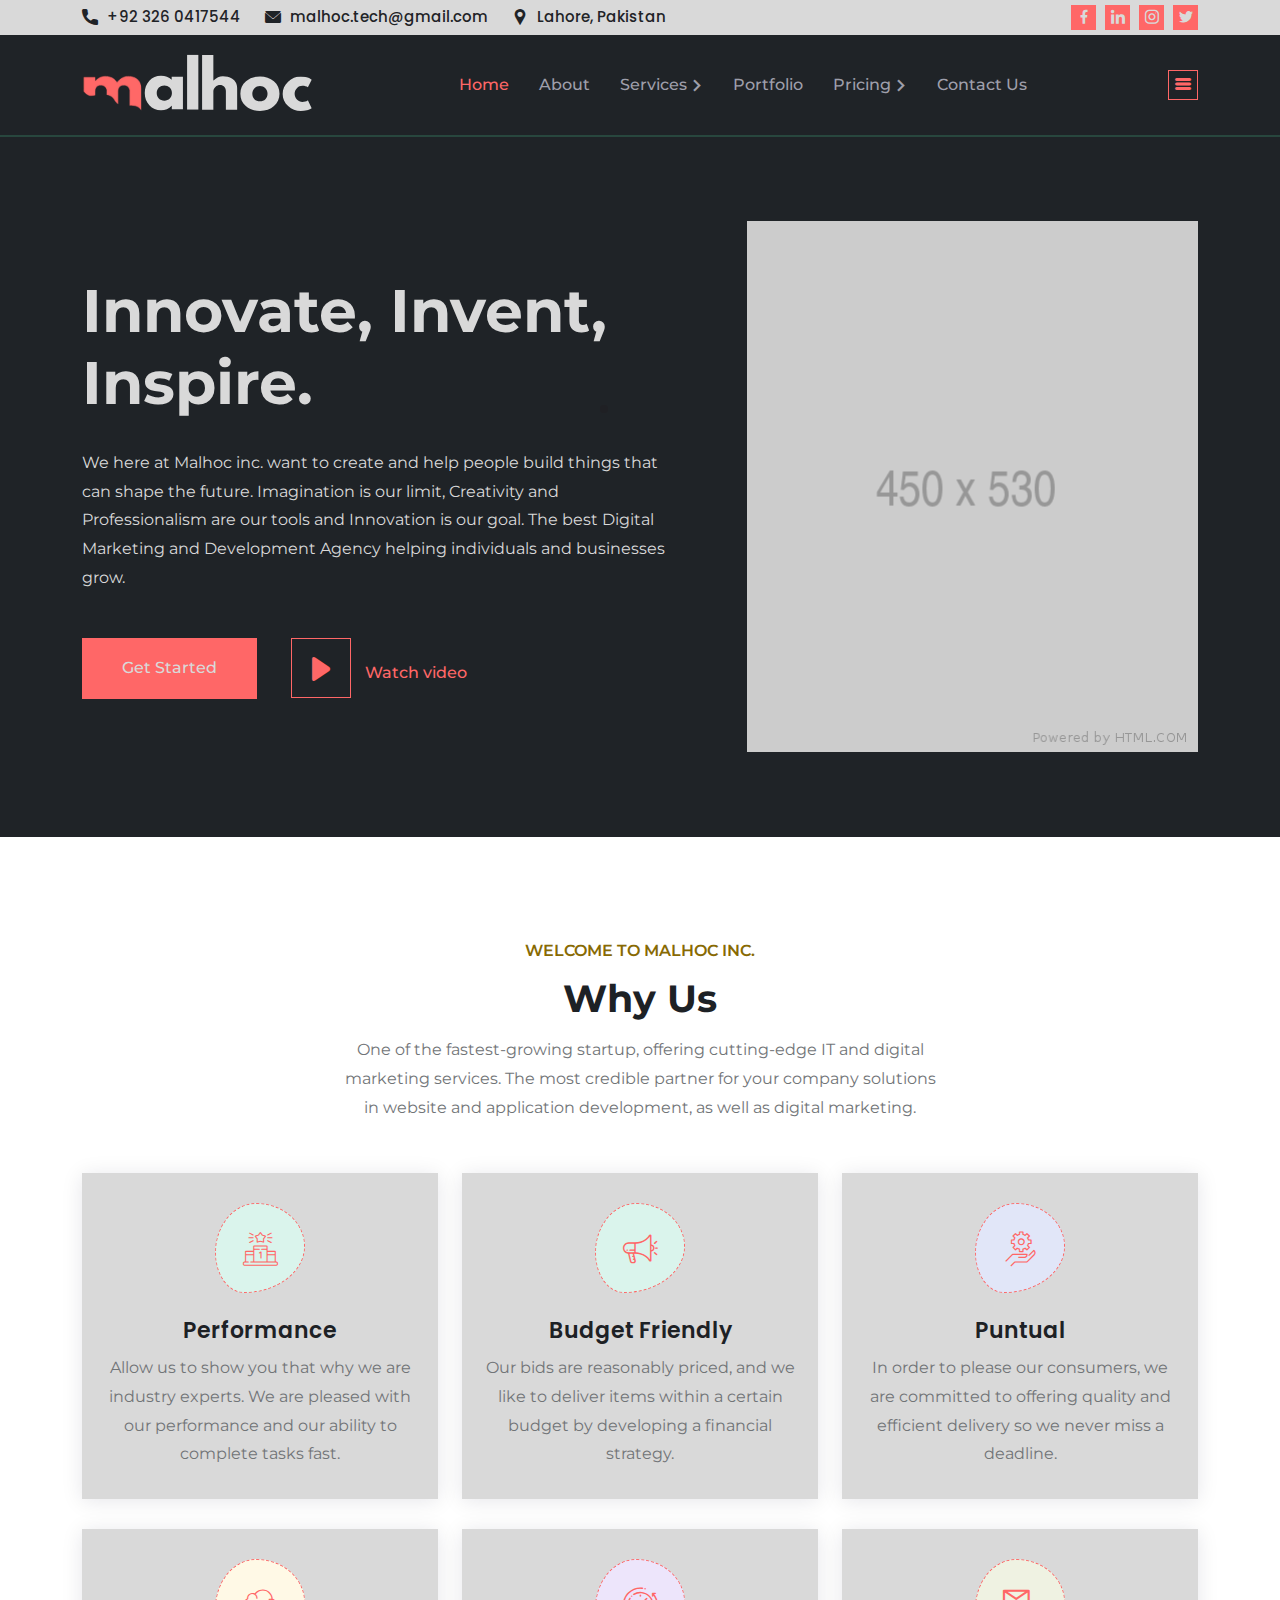
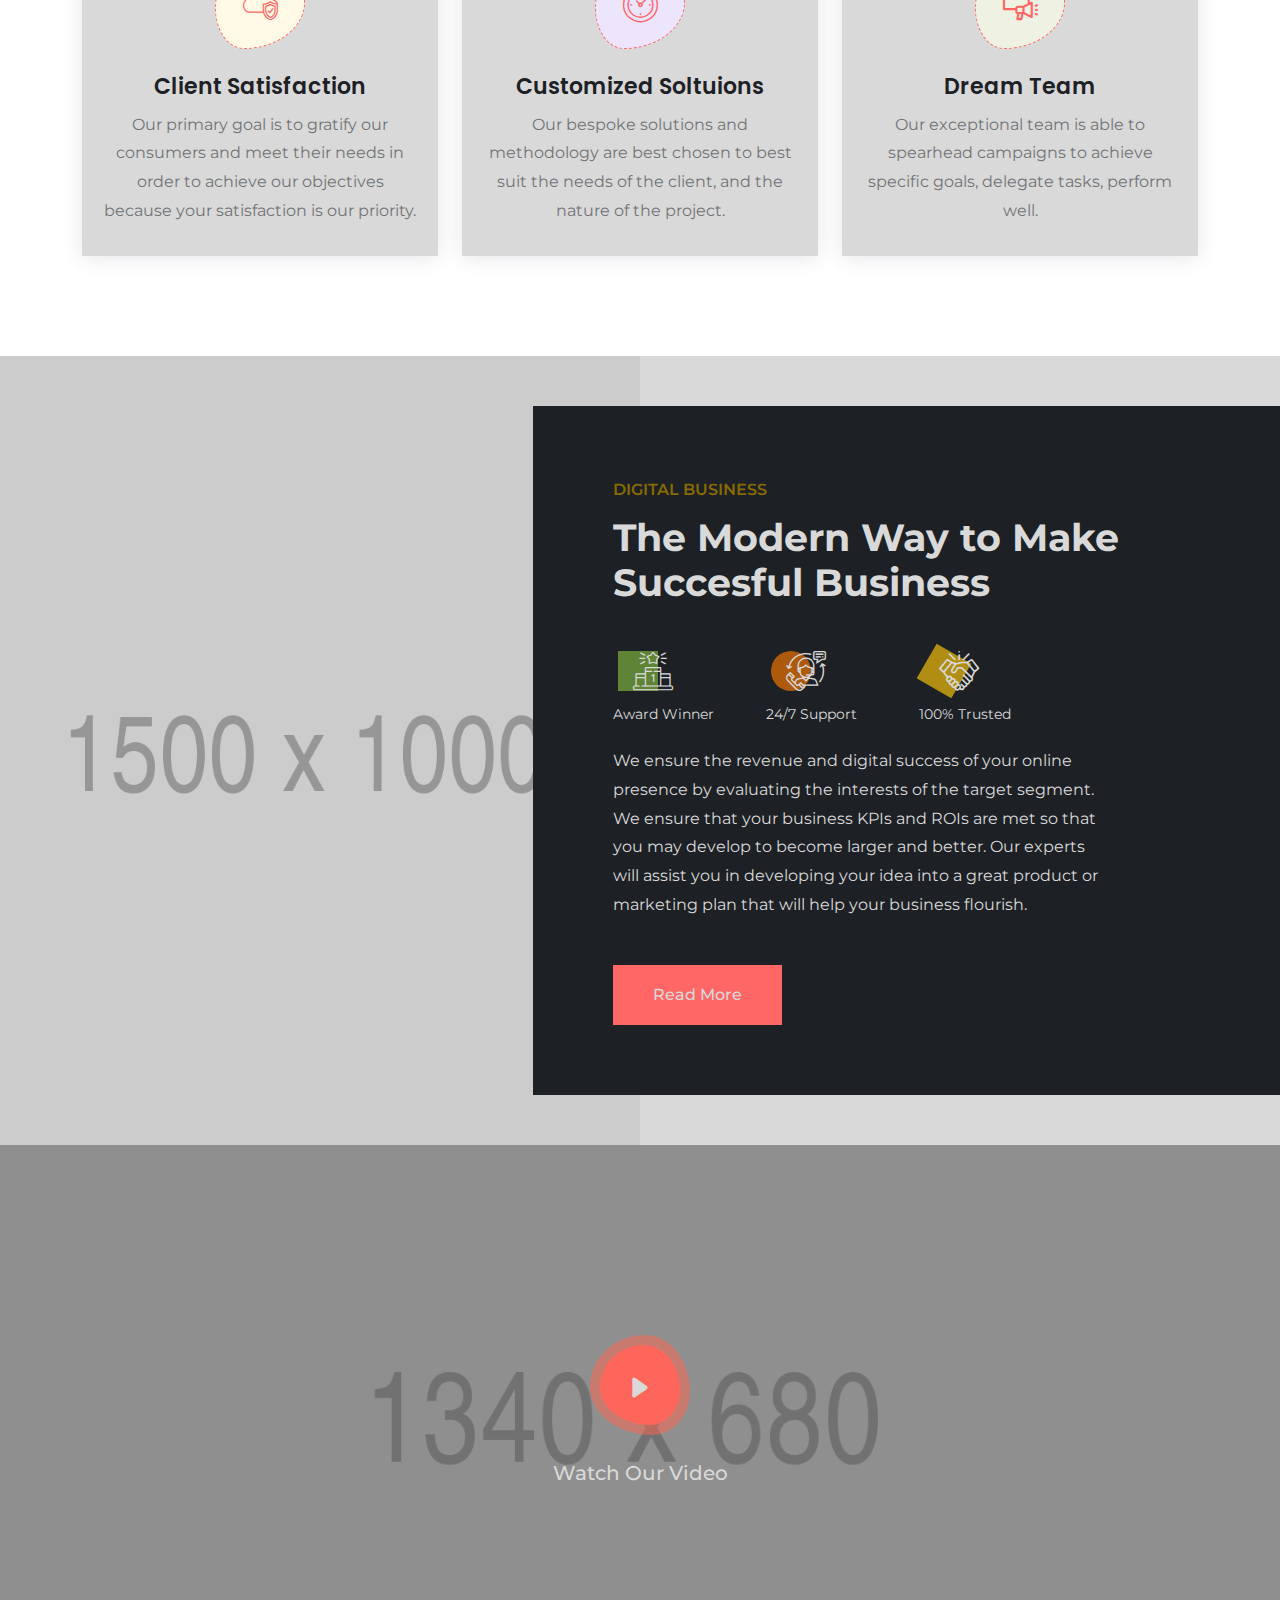
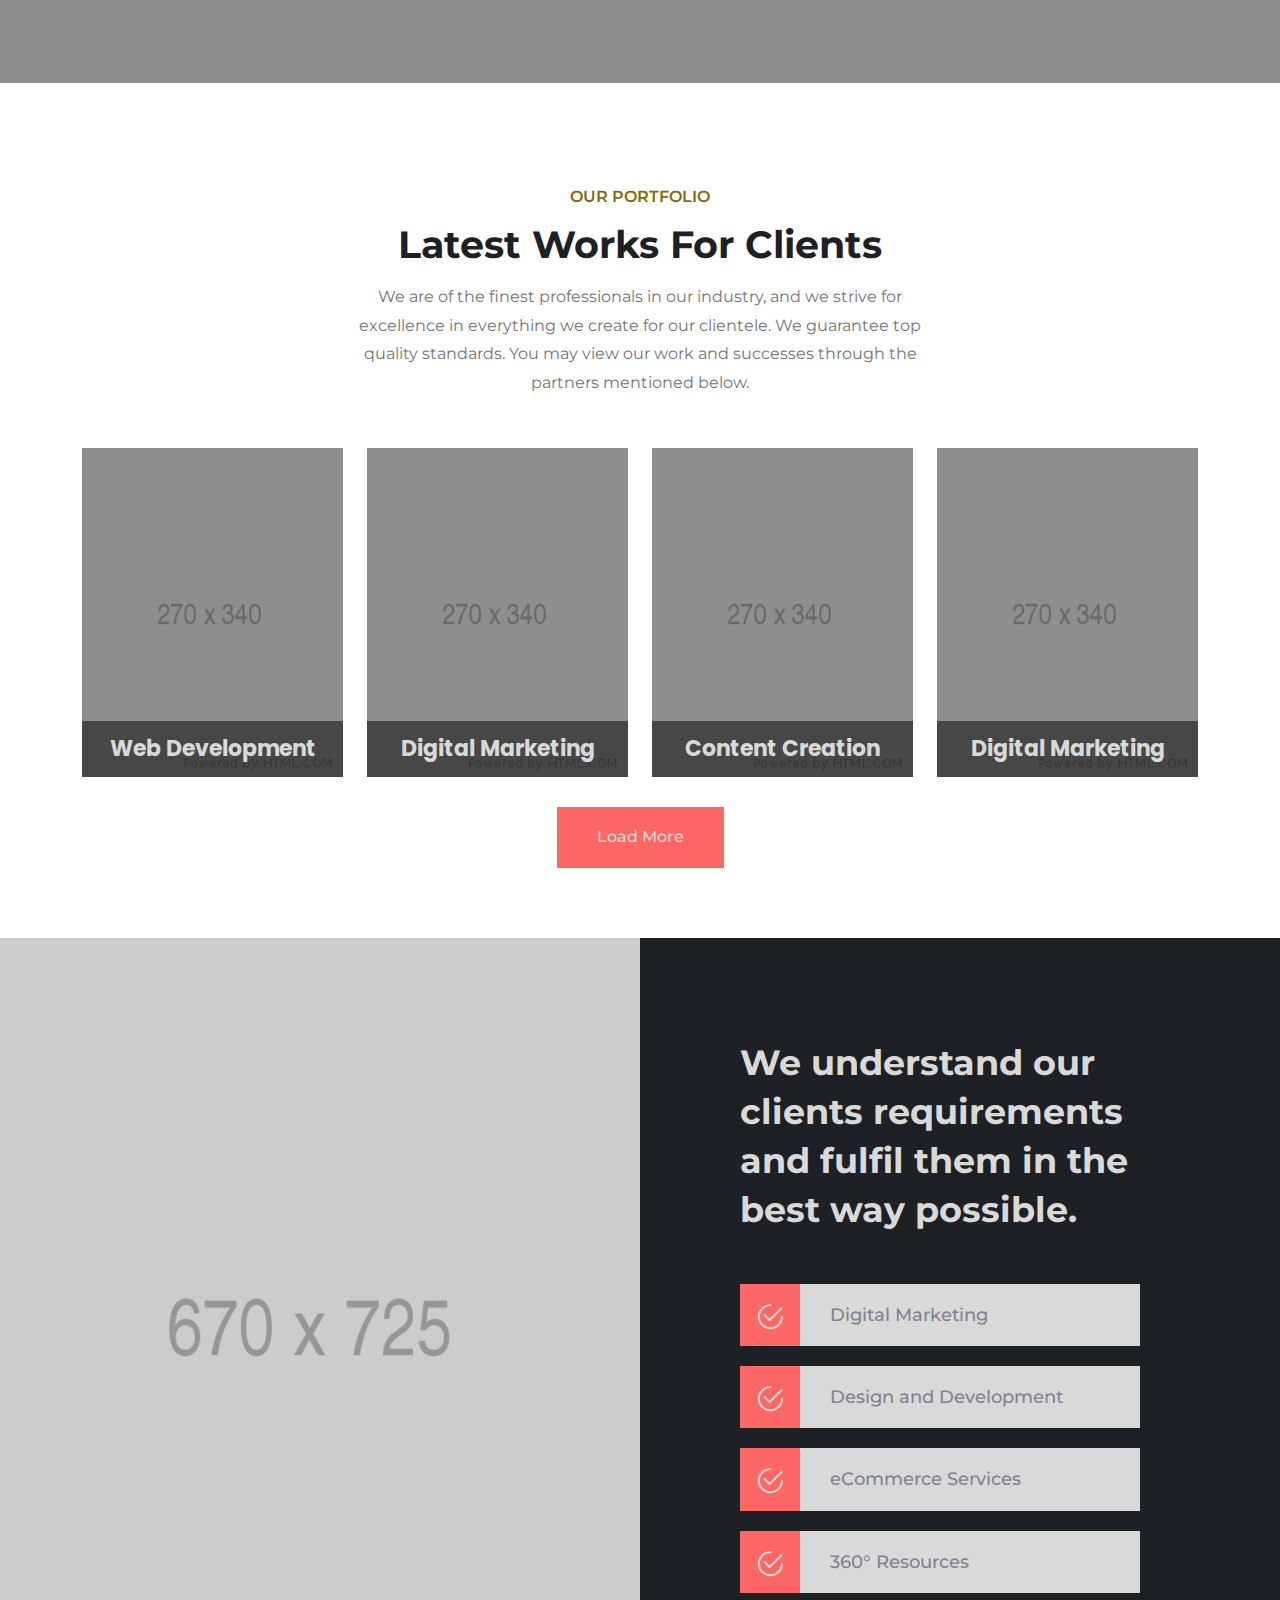
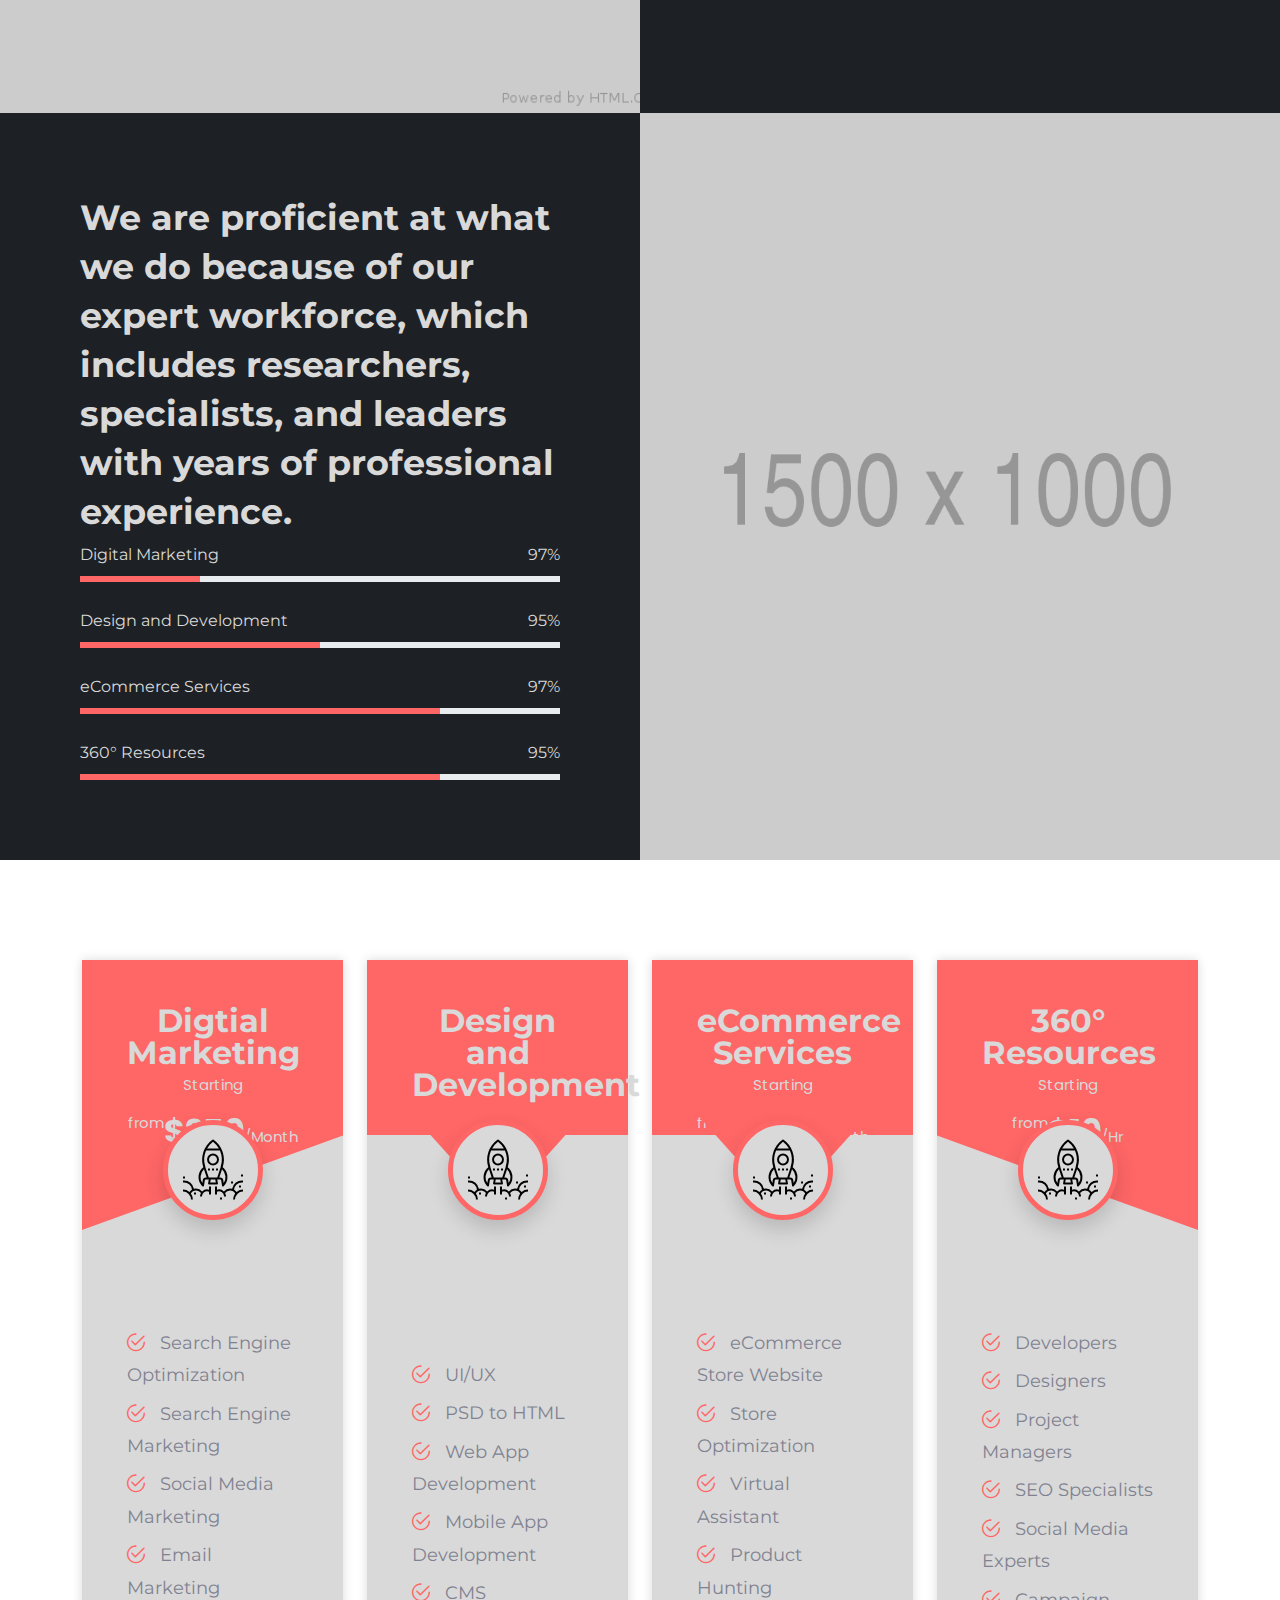
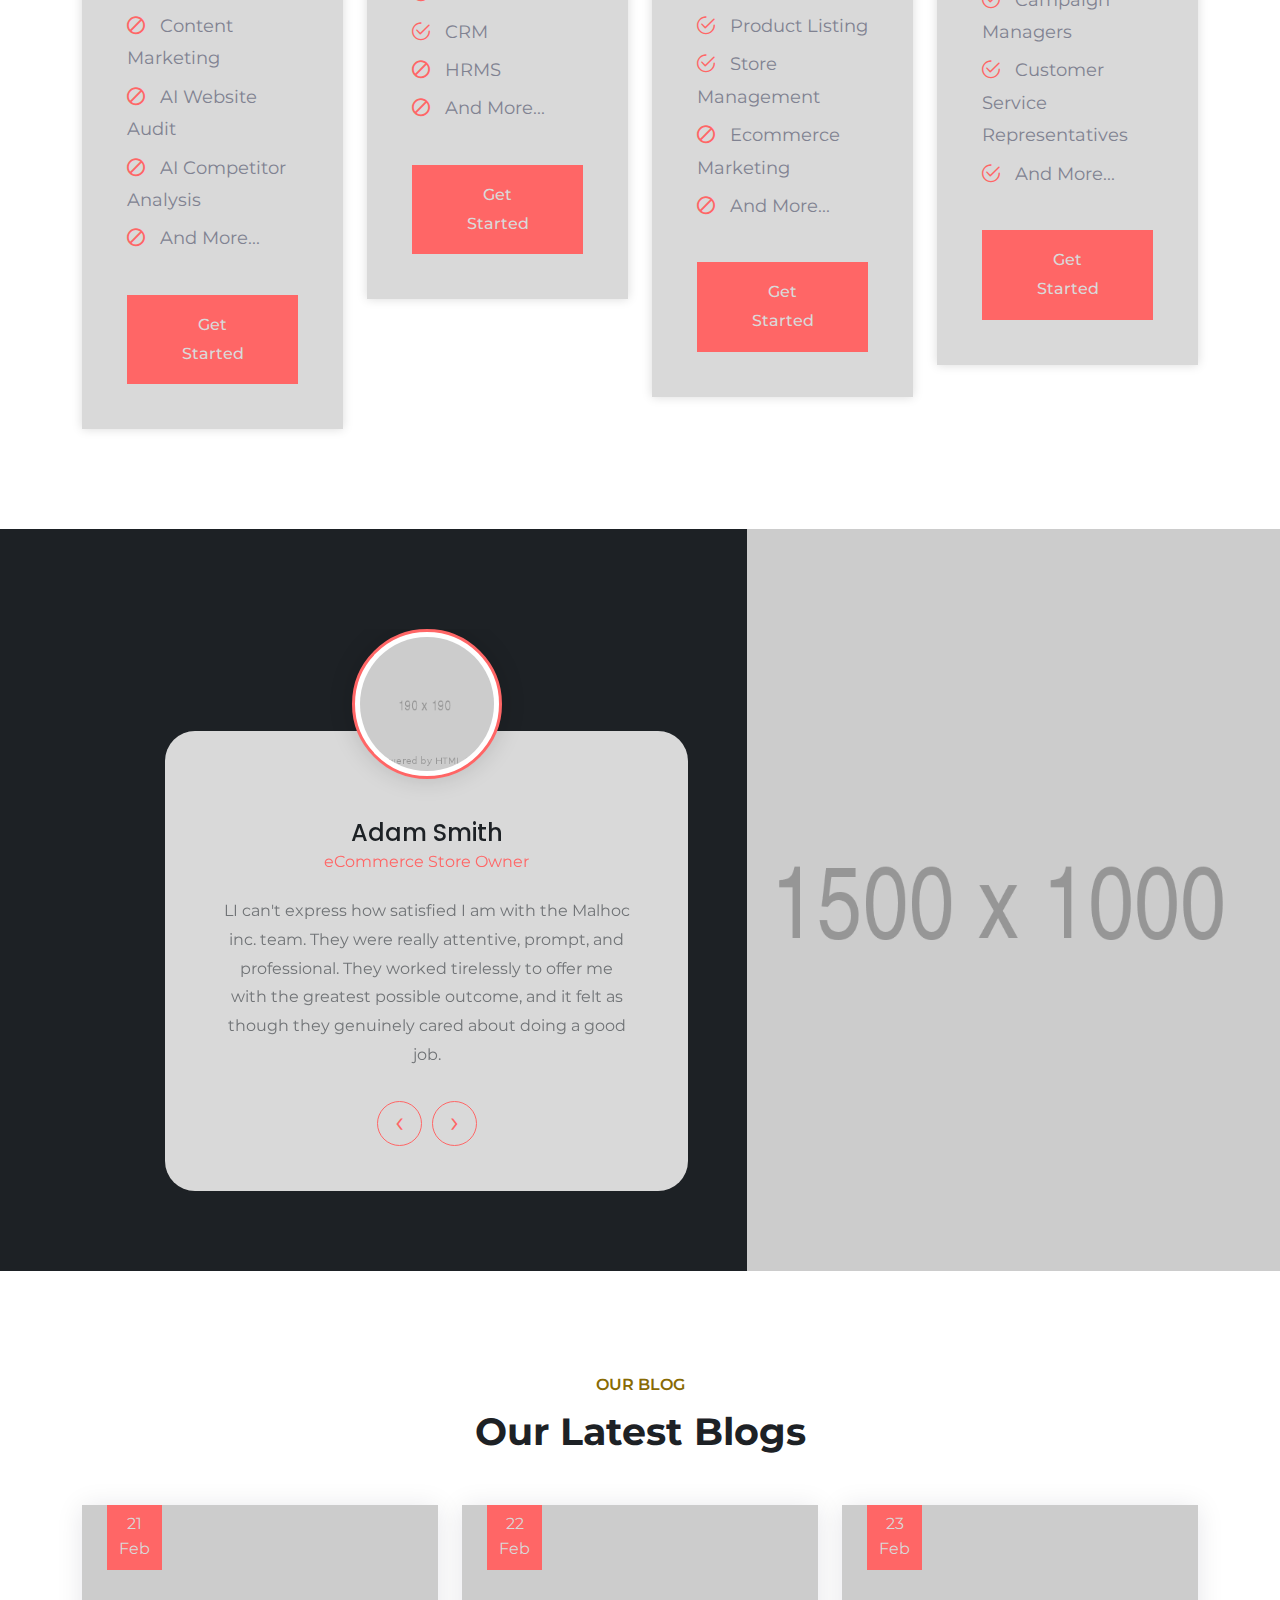
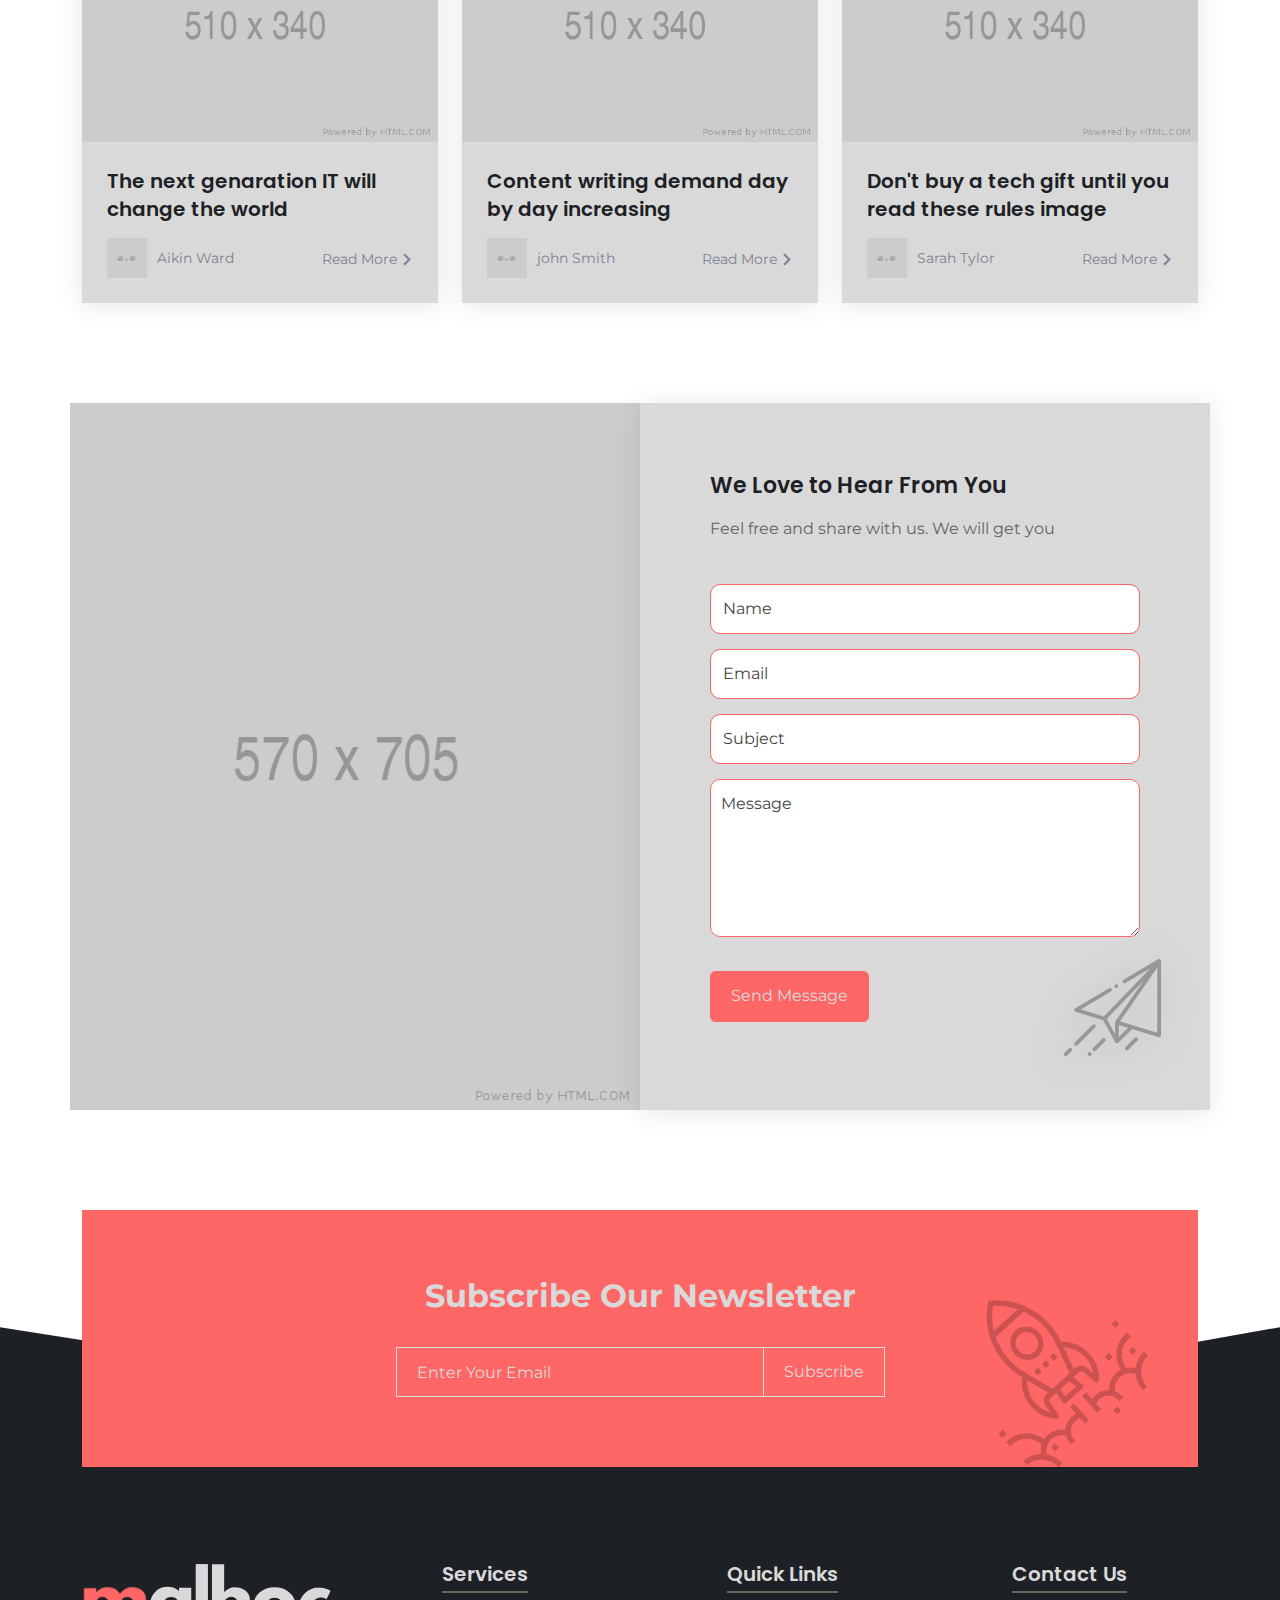
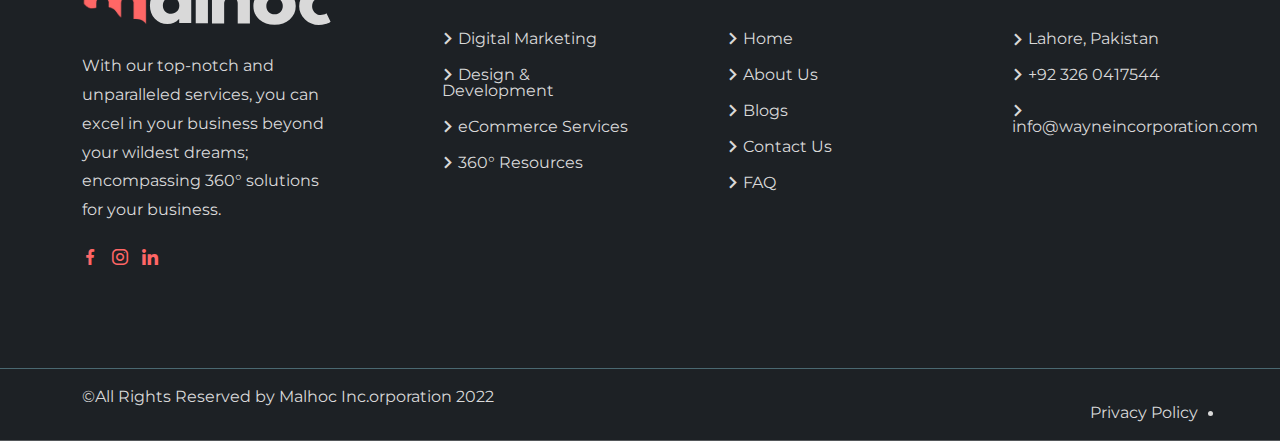
==== commit eede9e28: "asd" ====
--- a/index.html
+++ b/index.html
@@ -77,16 +77,20 @@
                         <div class="header-social">
                             <ul>
                                 <li>
-                                    <a href="https://web.facebook.com/wayneincorporation/" target="_blank"><i
+                                    <a href="https://www.facebook.com/malhoc.tech/" target="_blank"><i
                                             class="flaticon-facebook"></i></a>
                                 </li>
                                 <li>
-                                    <a href="https://www.linkedin.com/company/78980745/admin/" target="_blank"><i
+                                    <a href="https://www.linkedin.com/company/malhoc/" target="_blank"><i
                                             class="flaticon-linkedin"></i></a>
                                 </li>
                                 <li>
-                                    <a href="https://www.instagram.com/wayne.incorporation/" target="_blank"><i
+                                    <a href="https://www.instagram.com/malhoc.tech/" target="_blank"><i
                                             class="flaticon-instagram"></i></a>
+                                </li>
+                                <li>
+                                    <a href="https://twitter.com/malhoc_tech/" target="_blank"><i
+                                            class="flaticon-twitter"></i></a>
                                 </li>
                             </ul>
                         </div>
@@ -111,7 +115,7 @@
             <div class="container">
                 <nav class="navbar navbar-expand-md navbar-light">
                     <a class="navbar-brand" href="index.html">
-                        <img src="assets/img/logo.svg" alt="logo">
+                        <img src="assets/img/logo.svg" alt="logo" height="60">
                     </a>
                     <div class="collapse navbar-collapse mean-menu" id="navbarSupportedContent">
                         <ul class="navbar-nav m-auto">
@@ -222,7 +226,7 @@
                                             </li>
                                         </ul>
                                     </li>
-                                    <li class="nav-item">
+                                    <!-- <li class="nav-item">
                                         <a href="service.html" class="nav-link dropdown-toggle">
                                             360° Resources
                                             <i class="flaticon-right-chevron"></i>
@@ -251,7 +255,7 @@
                                                     Representatives</a>
                                             </li>
                                         </ul>
-                                    </li>
+                                    </li> -->
                                 </ul>
                             </li>
                             <li class="nav-item">
@@ -277,12 +281,12 @@
                                     </li>
                                 </ul>
                             </li>
-                            <li class="nav-item">
+                            <!-- <li class="nav-item">
                                 <a href="blog.html" class="nav-link">Blogs</a>
                             </li>
                             <li class="nav-item">
                                 <a href="team.html" class="nav-link">360° Resources</a>
-                            </li>
+                            </li> -->
                             <li class="nav-item">
                                 <a href="contact.html" class="nav-link">Contact Us</a>
                             </li>
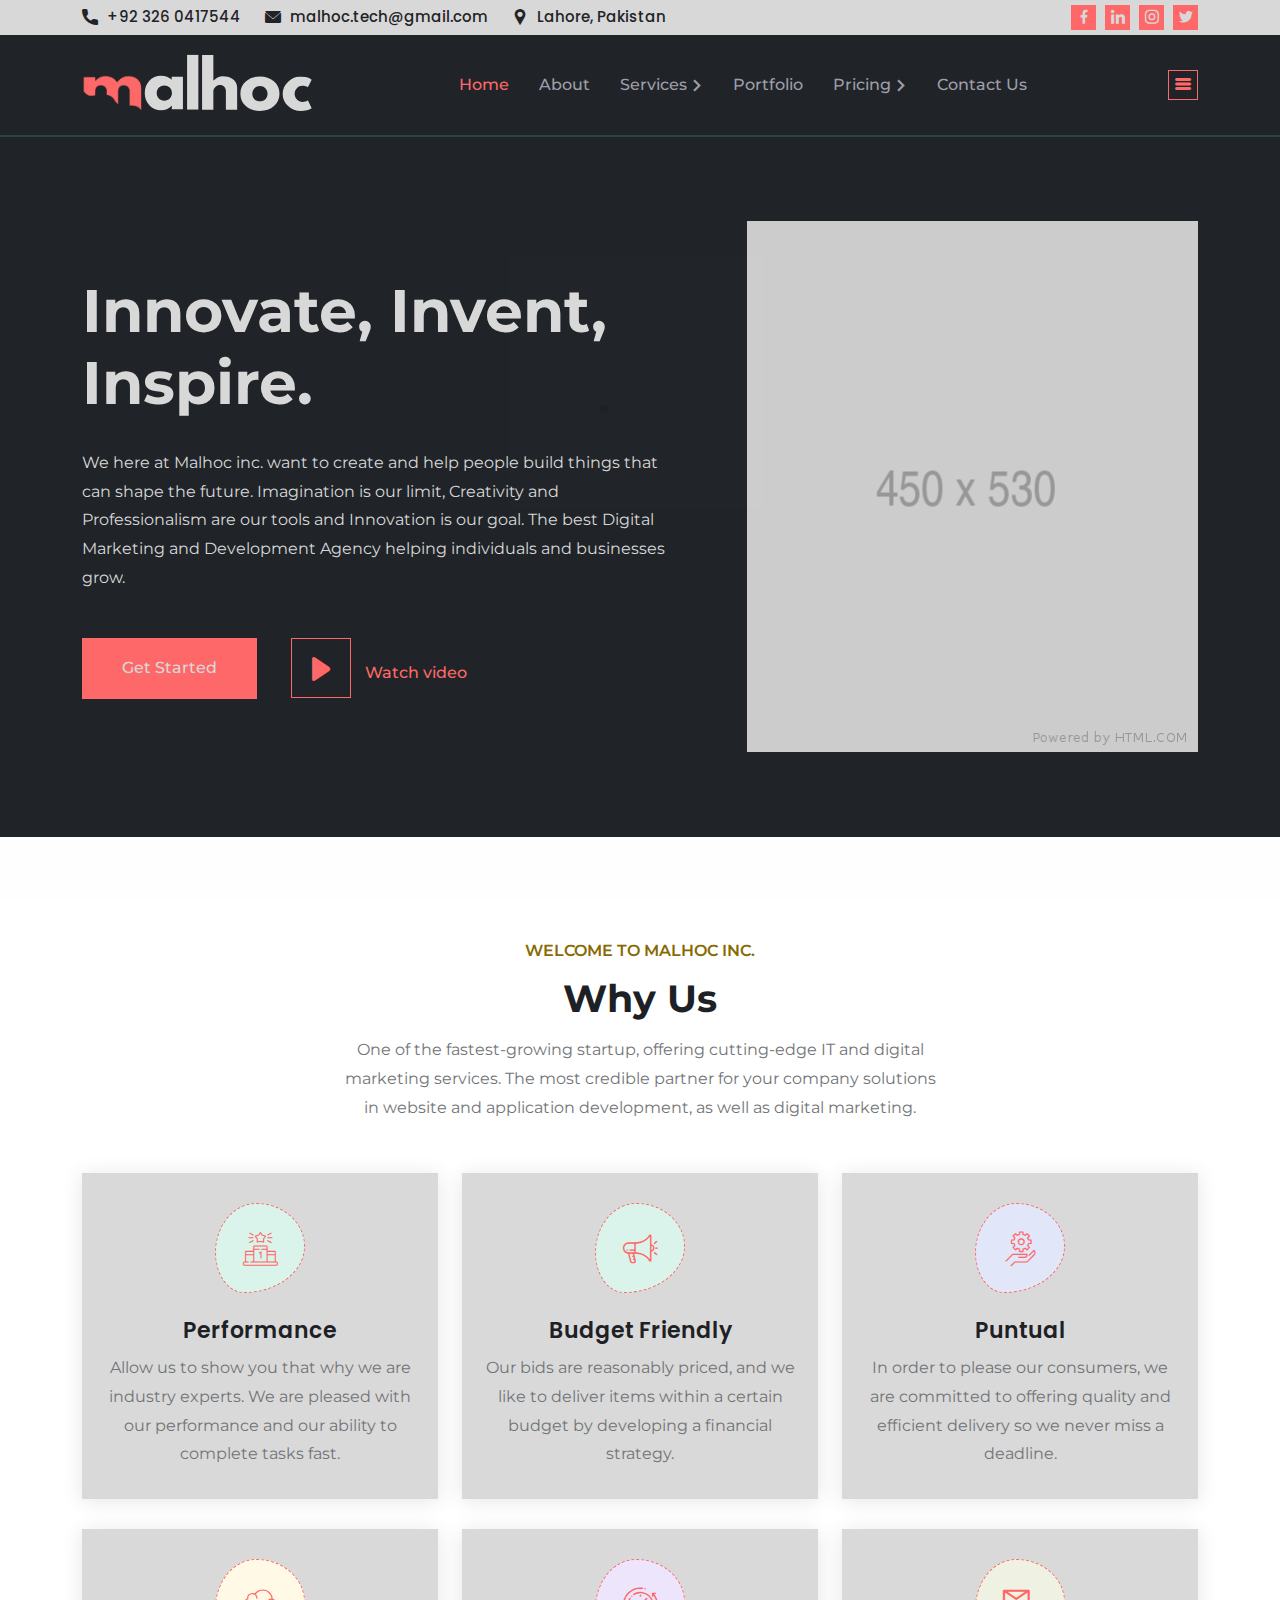
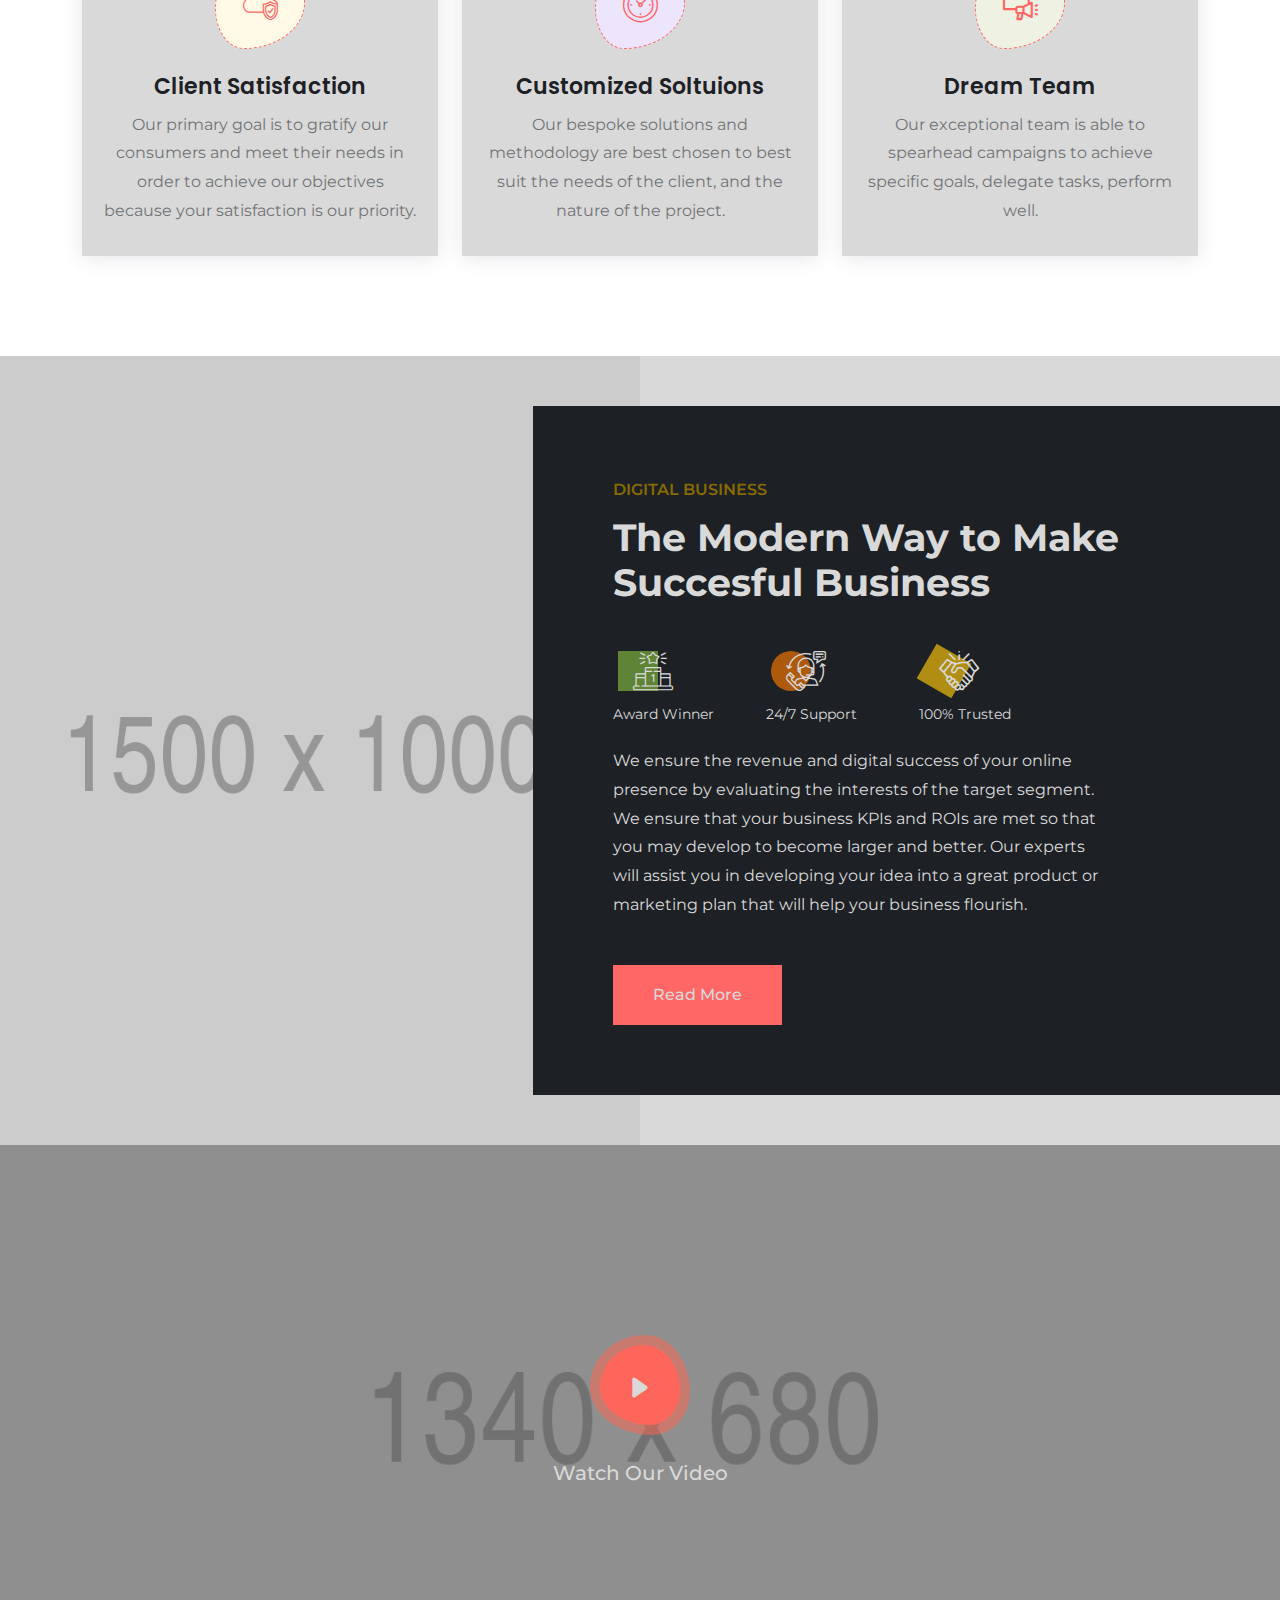
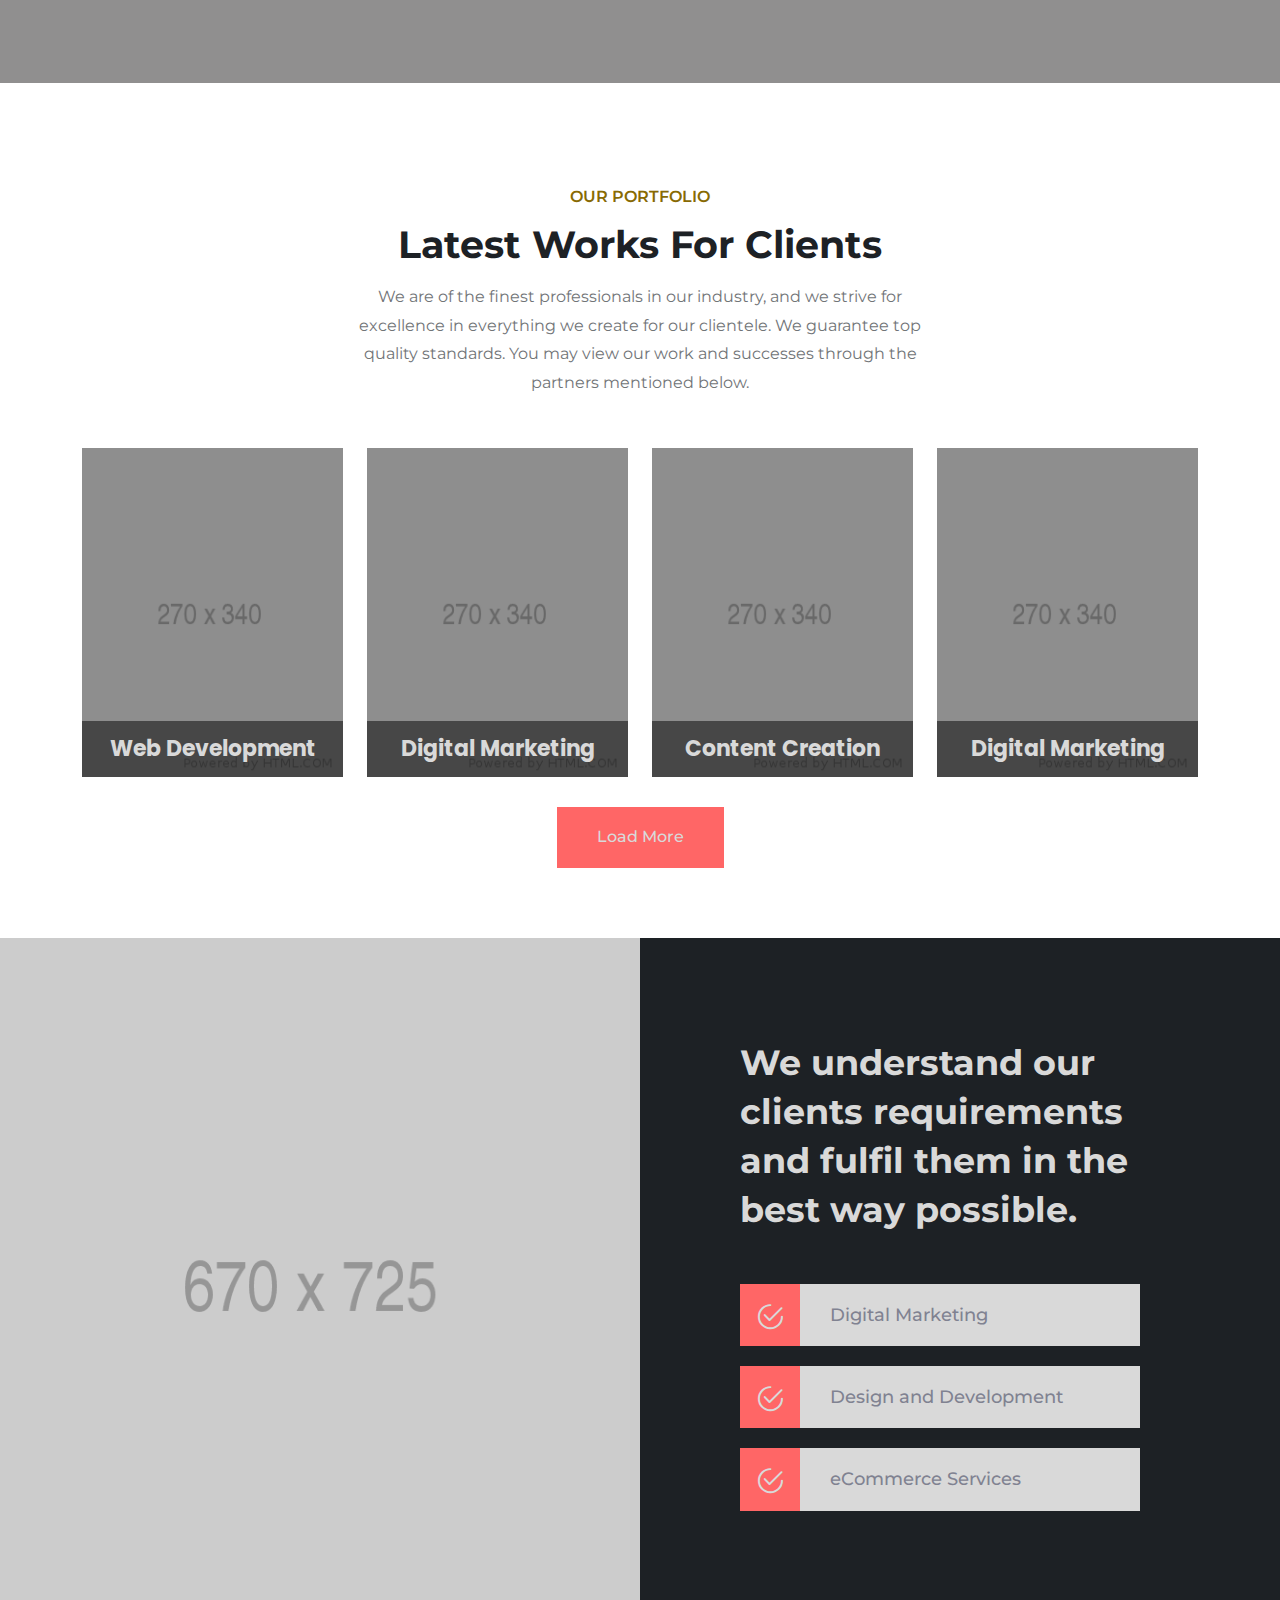
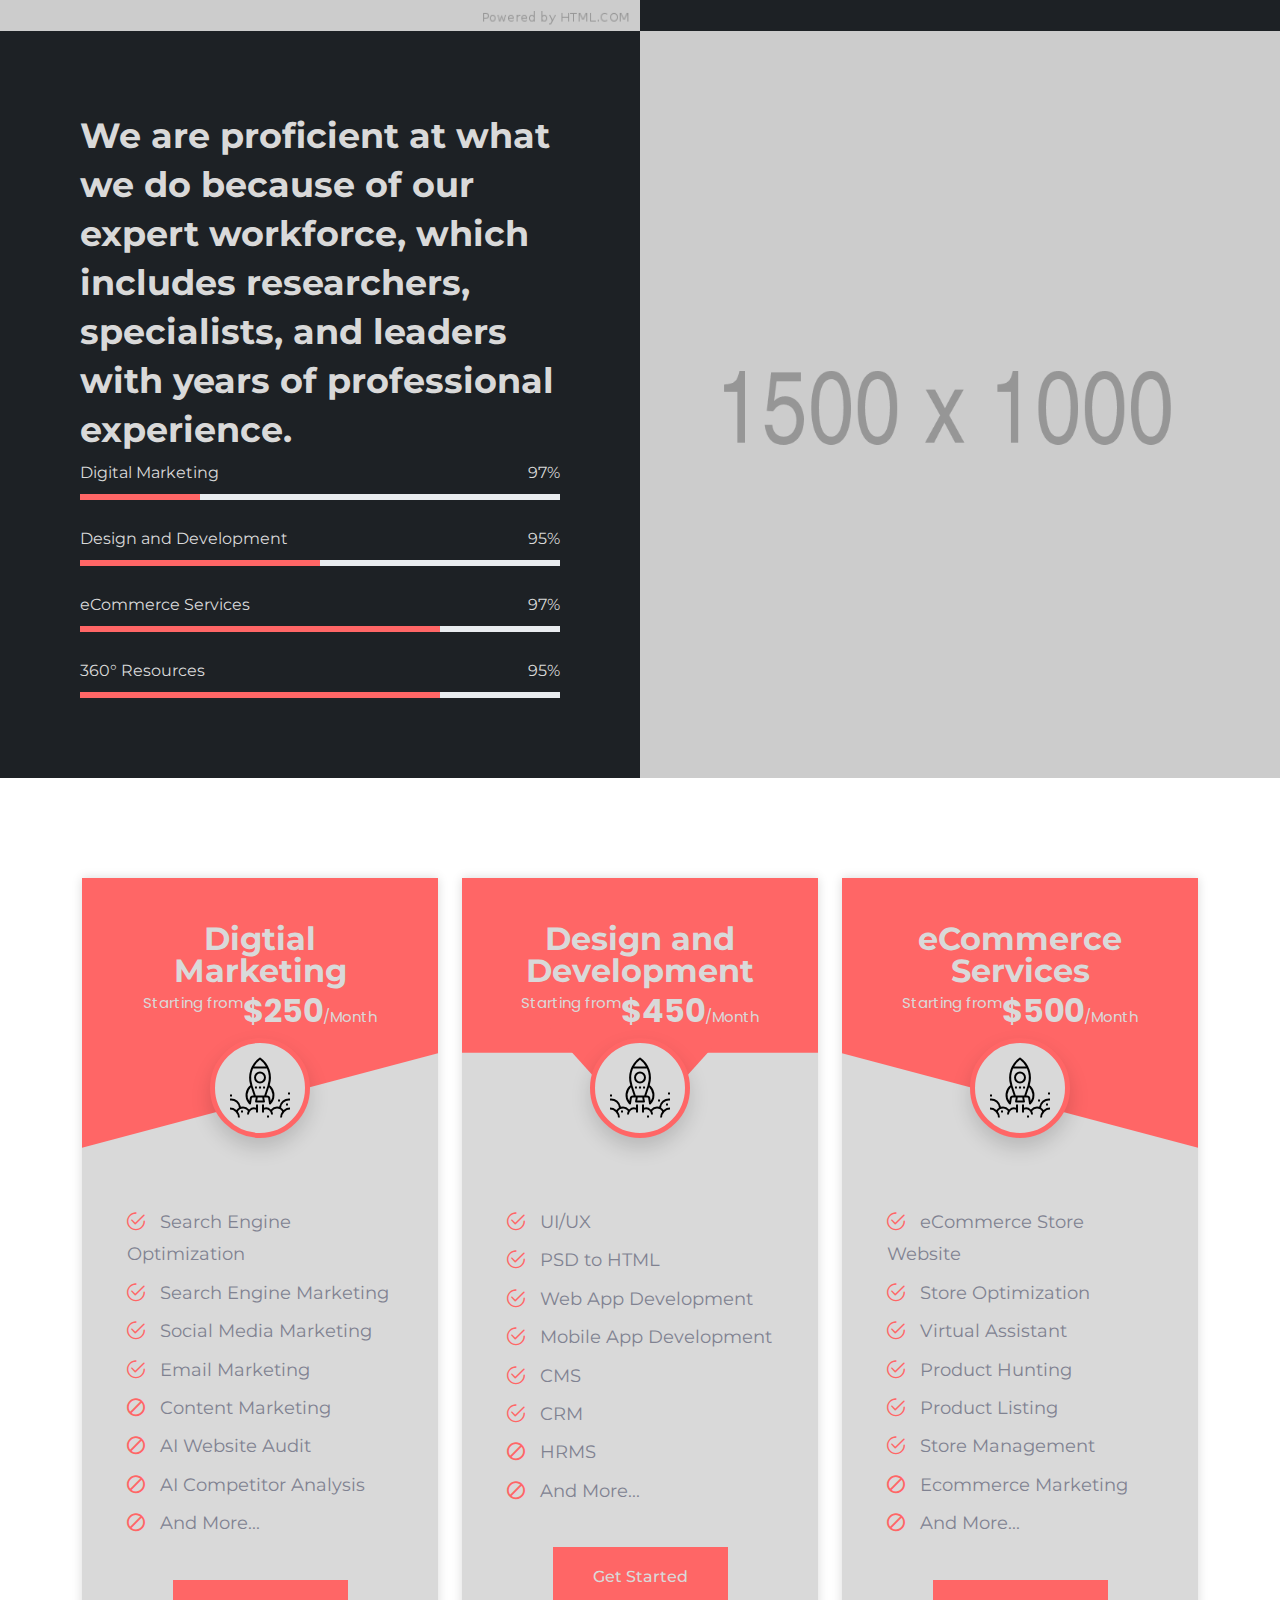
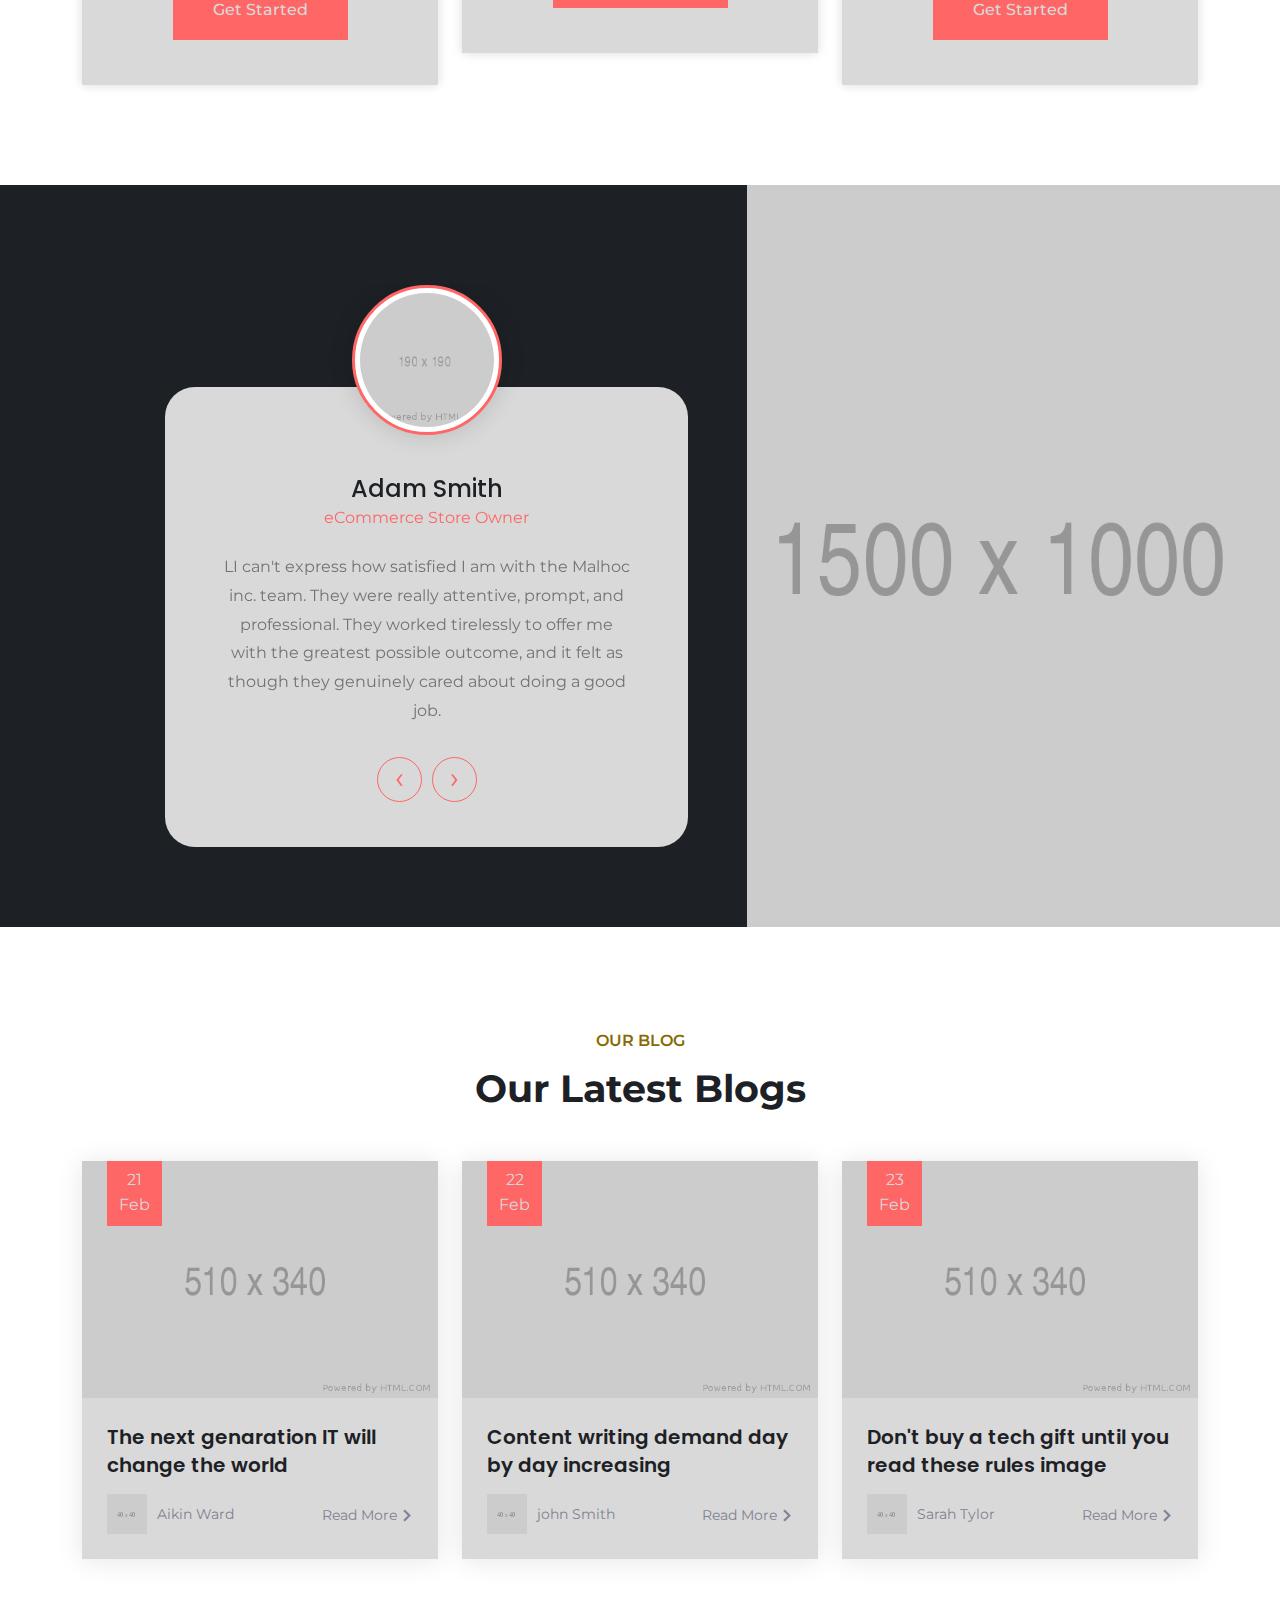
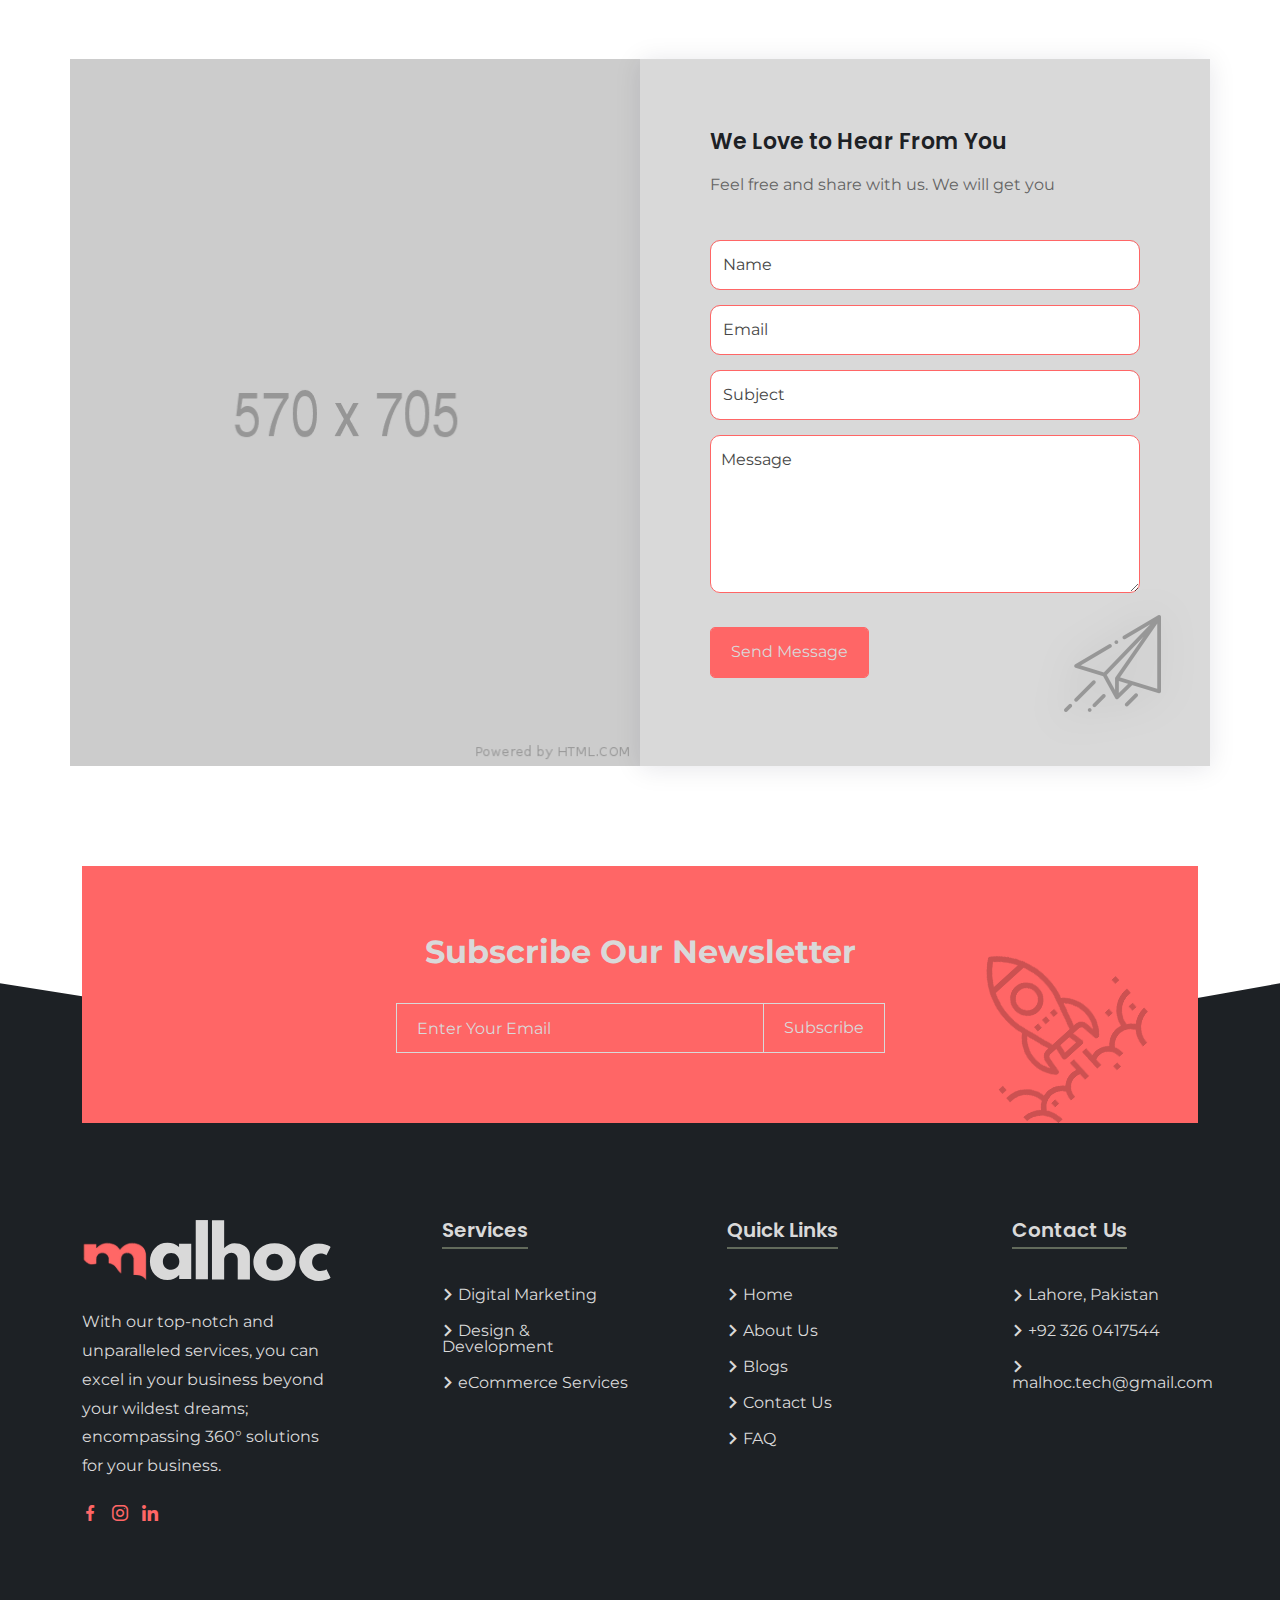
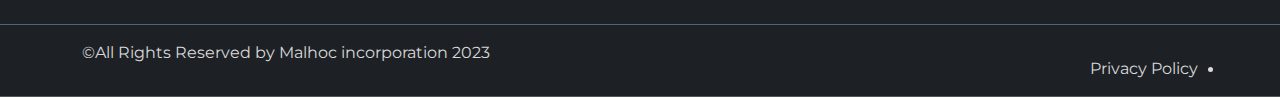
==== commit 8099fc1b: "asd" ====
--- a/index.html
+++ b/index.html
@@ -60,7 +60,7 @@
                                 </a>
                             </li>
                             <li>
-                                <a href="mailto:info@wayneincorporation.com">
+                                <a href="mailto:malhoc.tech@gmail.com">
                                     <i class="flaticon-envelope"></i>
                                     malhoc.tech@gmail.com
                                 </a>
@@ -275,9 +275,6 @@
                                     </li>
                                     <li class="nav-item">
                                         <a href="service.html" class="nav-link">eCommerce Services</a>
-                                    </li>
-                                    <li class="nav-item">
-                                        <a href="service.html" class="nav-link">360° Resources</a>
                                     </li>
                                 </ul>
                             </li>
@@ -855,10 +852,6 @@
                                 <i class="flaticon-checked"></i>
                                 eCommerce Services
                             </li>
-                            <li>
-                                <i class="flaticon-checked"></i>
-                                360° Resources
-                            </li>
                         </ul>
                     </div>
                 </div>
@@ -927,7 +920,7 @@
     <div class="pricing-section pt-100 pb-70">
         <div class="container">
             <div class="row">
-                <div class="col-lg-3 col-sm-6">
+                <div class="col-lg-4 col-sm-6">
                     <div class="pricing-card">
                         <div class="price-header text-center">
                             <h2>Digtial Marketing</h2>
@@ -980,7 +973,7 @@
                     </div>
                 </div>
 
-                <div class="col-lg-3 col-sm-6">
+                <div class="col-lg-4 col-sm-6">
                     <div class="pricing-card price-card-two">
                         <div class="price-header text-center">
                             <h2>Design and Development</h2>
@@ -1033,8 +1026,8 @@
                     </div>
                 </div>
 
-                <div class="col-lg-3 col-sm-6">
-                    <div class="pricing-card price-card-two">
+                <div class="col-lg-4 col-sm-6">
+                    <div class="pricing-card price-card-three">
                         <div class="price-header text-center">
                             <h2>eCommerce Services</h2>
                             <h3><sup>Starting from</sup>$500<span>/Month</span></h3>
@@ -1086,58 +1079,6 @@
                     </div>
                 </div>
 
-                <div class="col-lg-3 col-sm-6 offset-sm-3 offset-lg-0 ">
-                    <div class="pricing-card price-card-three">
-                        <div class="price-header text-center">
-                            <h2>360° Resources</h2>
-                            <h3><sup>Starting from</sup>$10<span>/Hr</span></h3>
-                            <i class="flaticon-startup"></i>
-                        </div>
-
-                        <div class="pricing-feature">
-                            <ul>
-                                <li>
-                                    <i class="flaticon-checked"></i>
-                                    Developers
-                                </li>
-                                <li>
-                                    <i class="flaticon-checked"></i>
-                                    Designers
-                                </li>
-                                <li>
-                                    <i class="flaticon-checked"></i>
-                                    Project Managers
-                                </li>
-                                <li>
-                                    <i class="flaticon-checked"></i>
-                                    SEO Specialists
-                                </li>
-                                <li>
-                                    <i class="flaticon-checked"></i>
-                                    Social Media Experts
-                                </li>
-                                <li>
-                                    <i class="flaticon-checked"></i>
-                                    Campaign Managers
-                                </li>
-                                <li>
-                                    <i class="flaticon-checked"></i>
-                                    Customer Service Representatives
-                                </li>
-                                <li>
-                                    <i class="flaticon-checked"></i>
-                                    And More...
-                                </li>
-                            </ul>
-                        </div>
-
-                        <div class="theme-button text-center">
-                            <a href="#" class="default-btn">
-                                Get Started
-                            </a>
-                        </div>
-                    </div>
-                </div>
             </div>
         </div>
     </div>
@@ -1412,12 +1353,7 @@
                                     eCommerce Services
                                 </a>
                             </li>
-                            <li>
-                                <a href="service.html">
-                                    <i class="flaticon-right-chevron"></i>
-                                    360° Resources
-                                </a>
-                            </li>
+                            
                         </ul>
                     </div>
                 </div>
@@ -1483,7 +1419,7 @@
                             <li>
                                 <a href="mailto:malhoc.tech@gmail.com">
                                     <i class="flaticon-right-chevron"></i>
-                                    info@wayneincorporation.com
+                                    malhoc.tech@gmail.com
                                 </a>
                             </li>
                             <!-- <li>
@@ -1501,8 +1437,8 @@
             <div class="container">
                 <div class="row align-items-center">
                     <div class="col-md-6 lh-1 text-left">
-                        <p>&copy;All Rights Reserved by <a href="index.html" target="_blank">Malhoc Inc.orporation
-                                2022</a></p>
+                        <p>&copy;All Rights Reserved by <a href="index.html" target="_blank">Malhoc incorporation
+                                2023</a></p>
                     </div>
                     <div class="col-md-12 lh-1 text-end">
                         <ul>
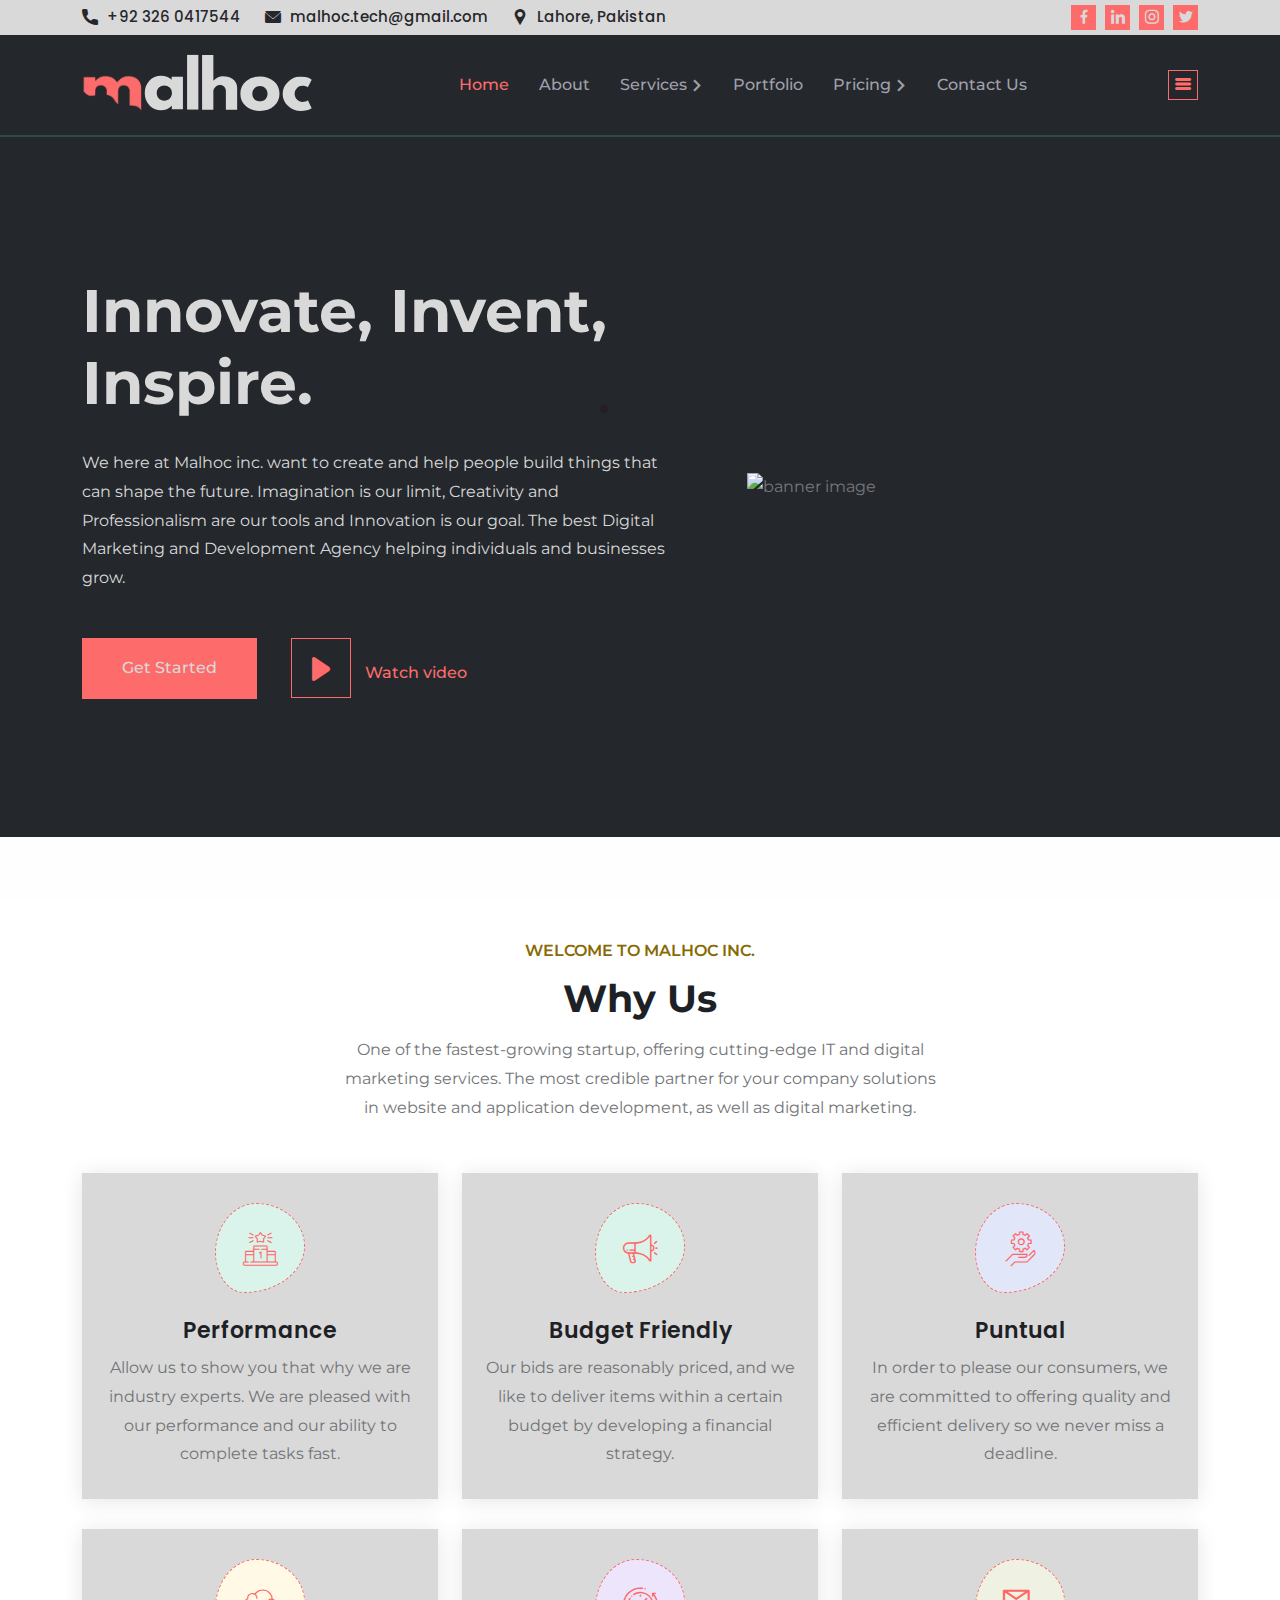
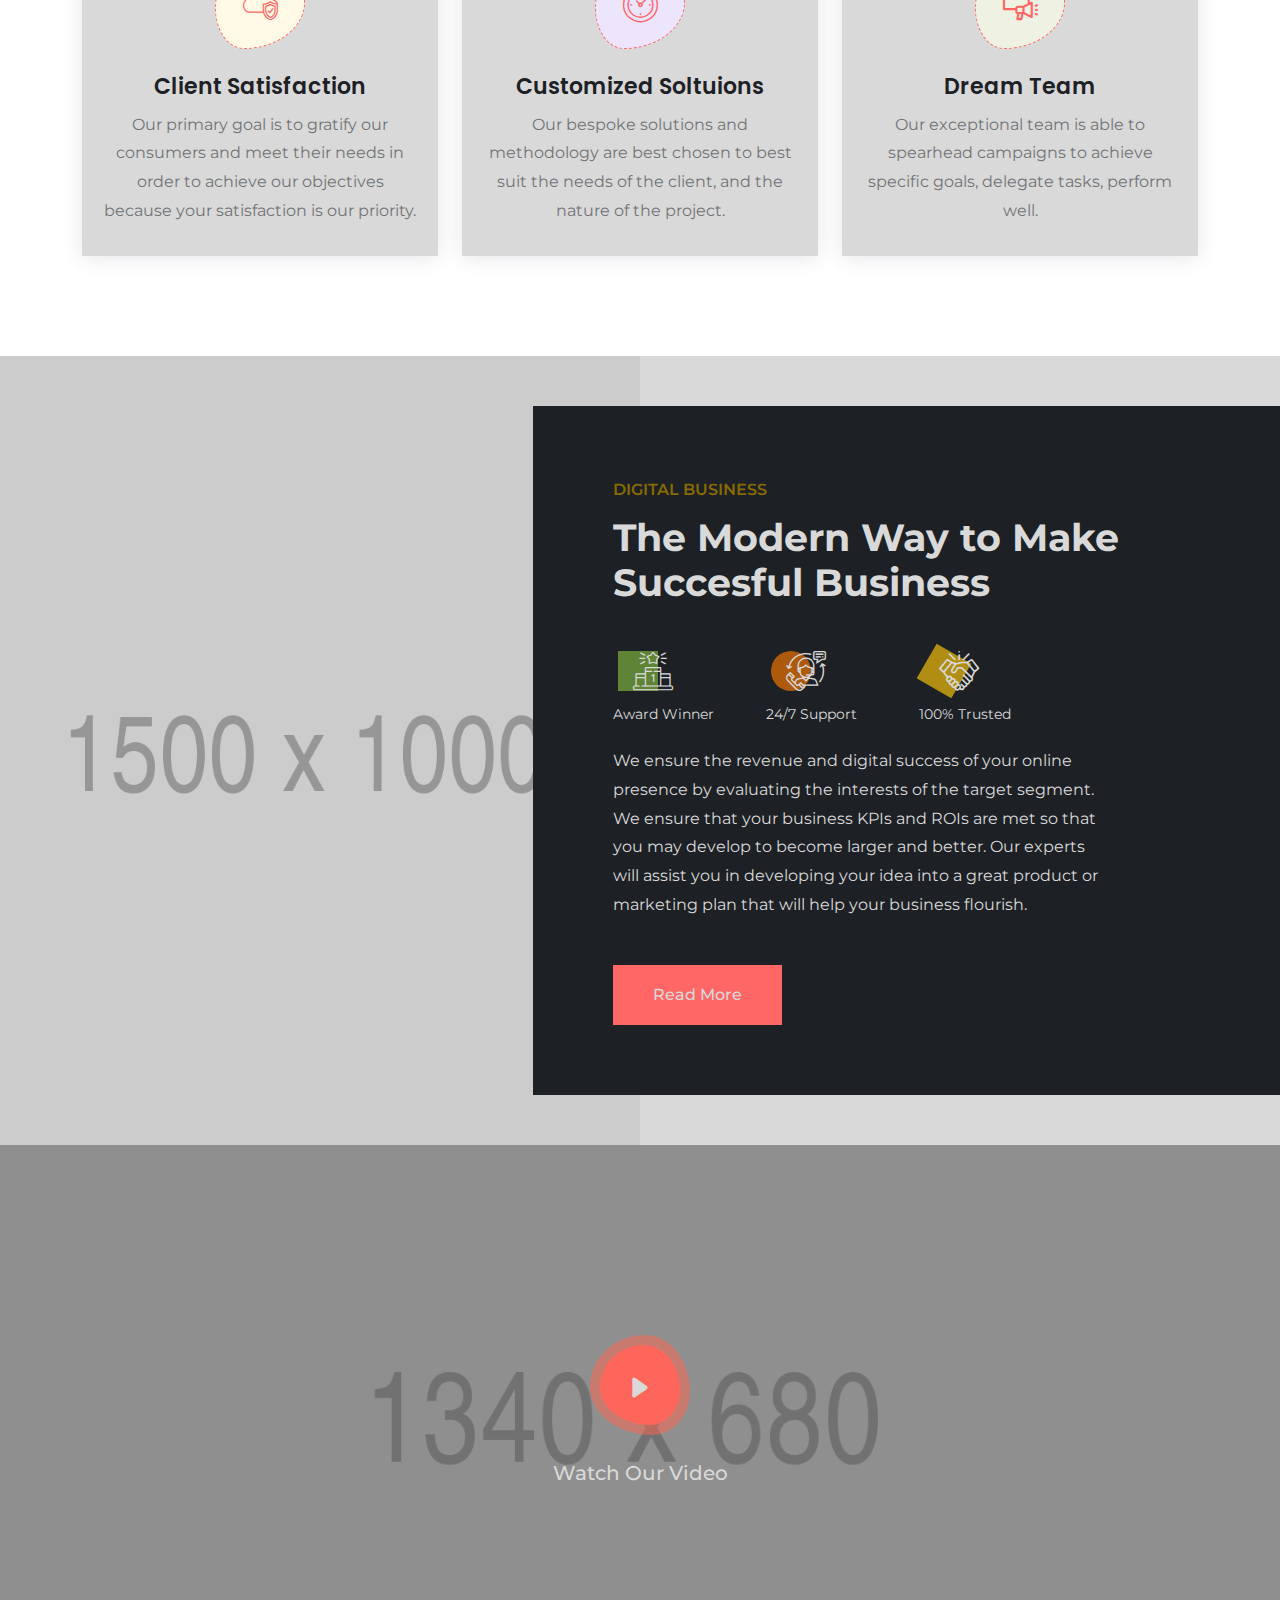
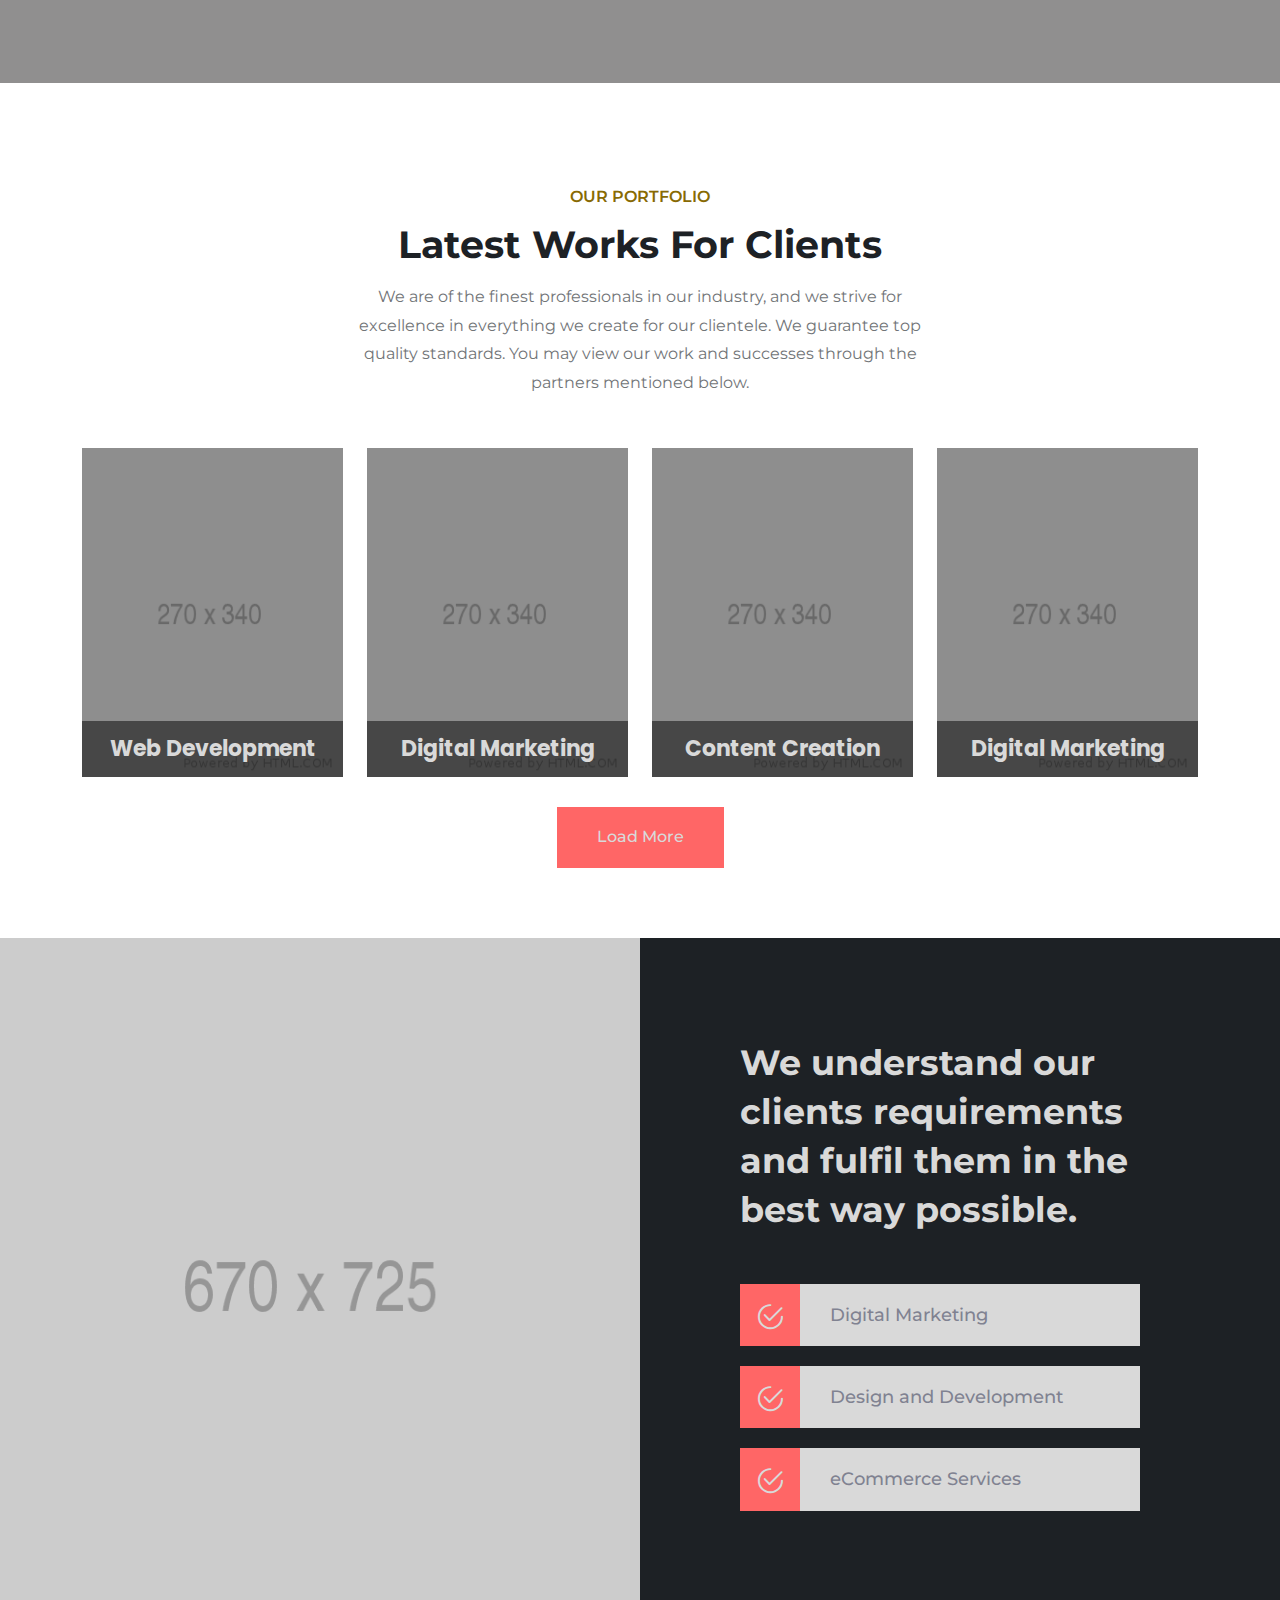
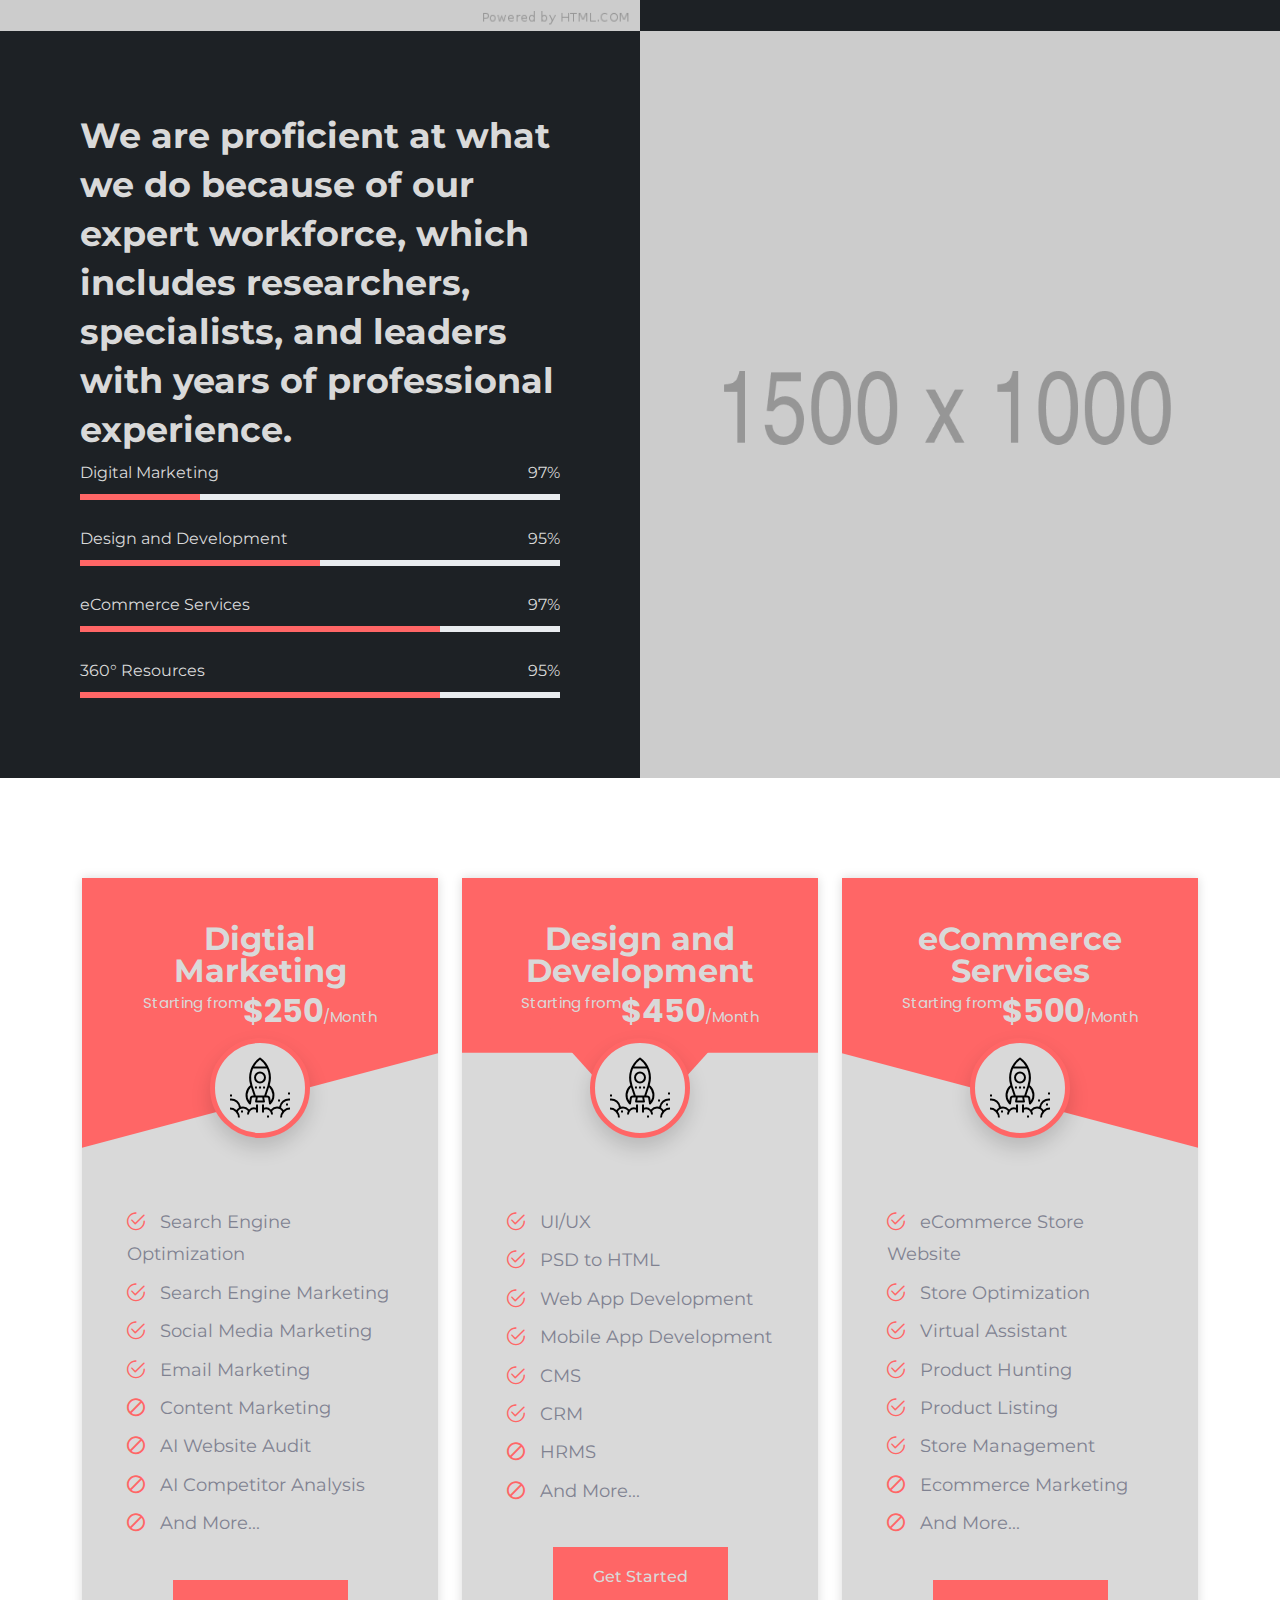
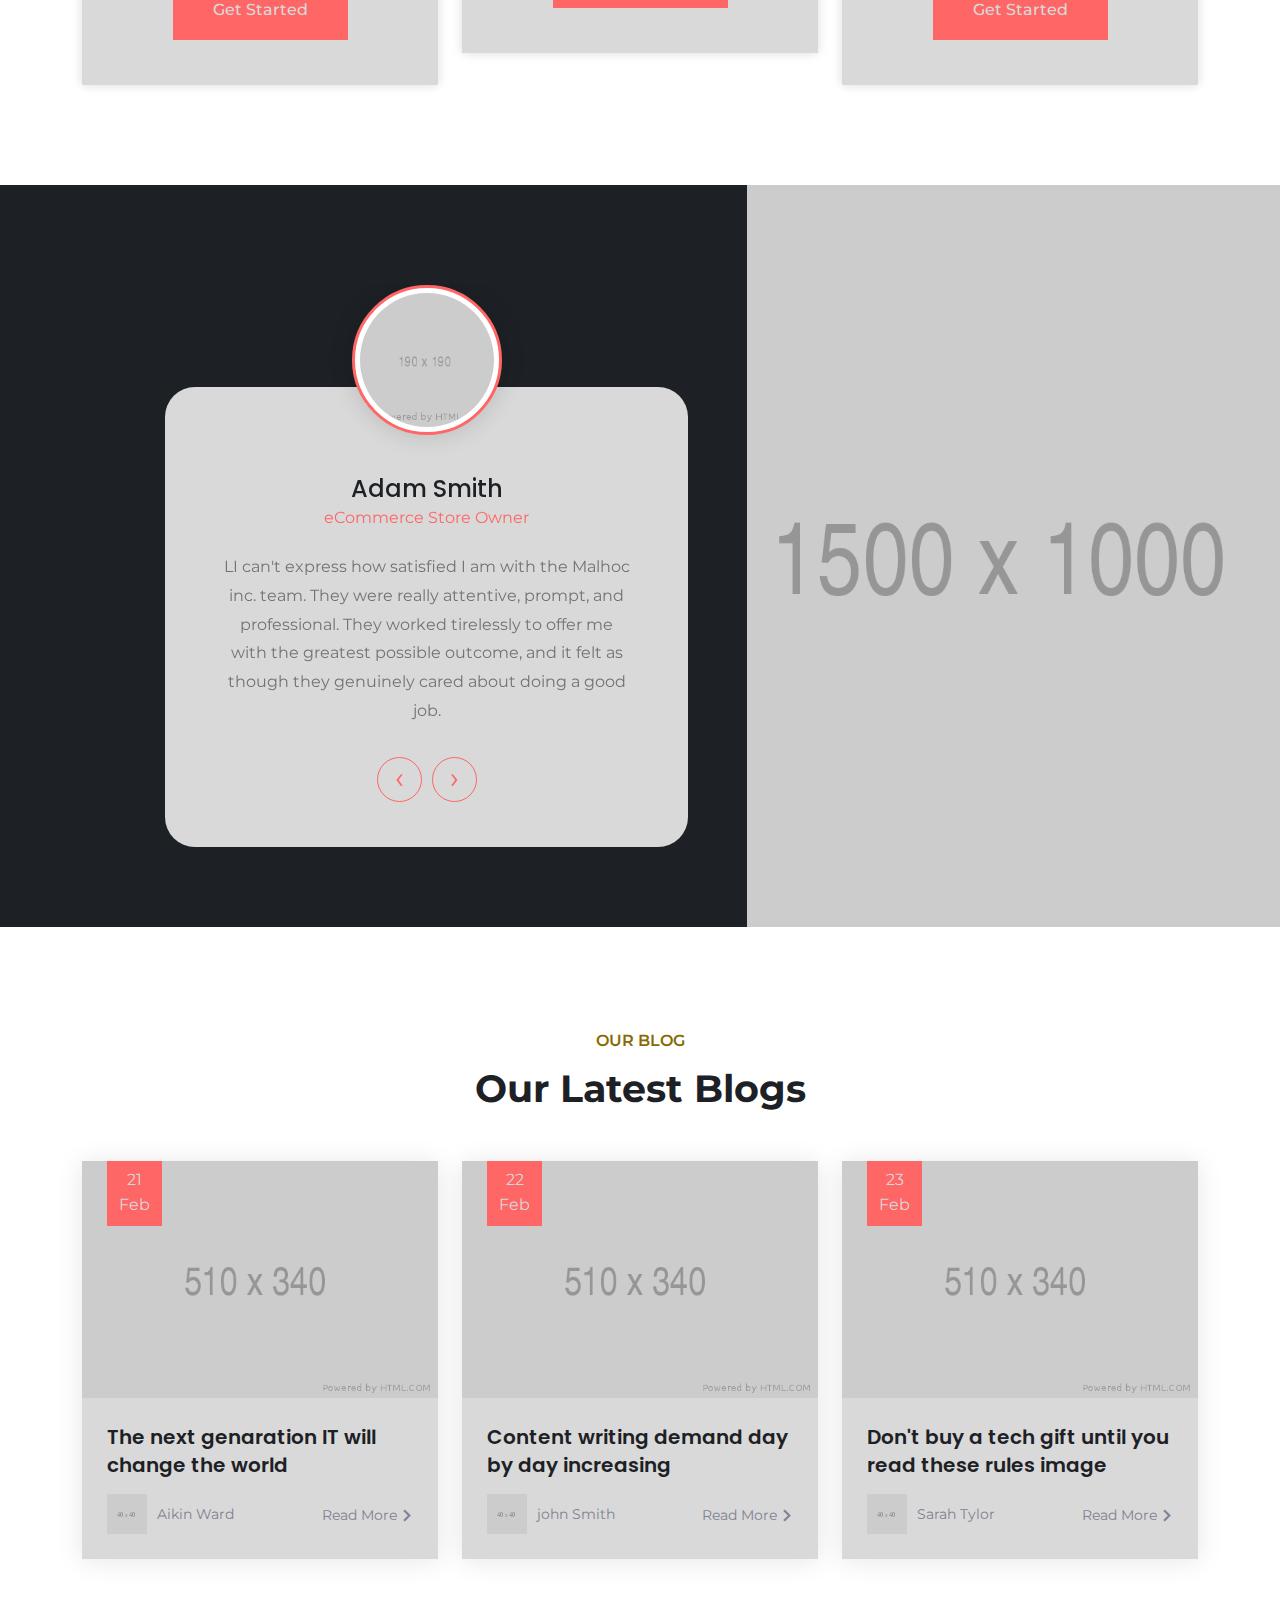
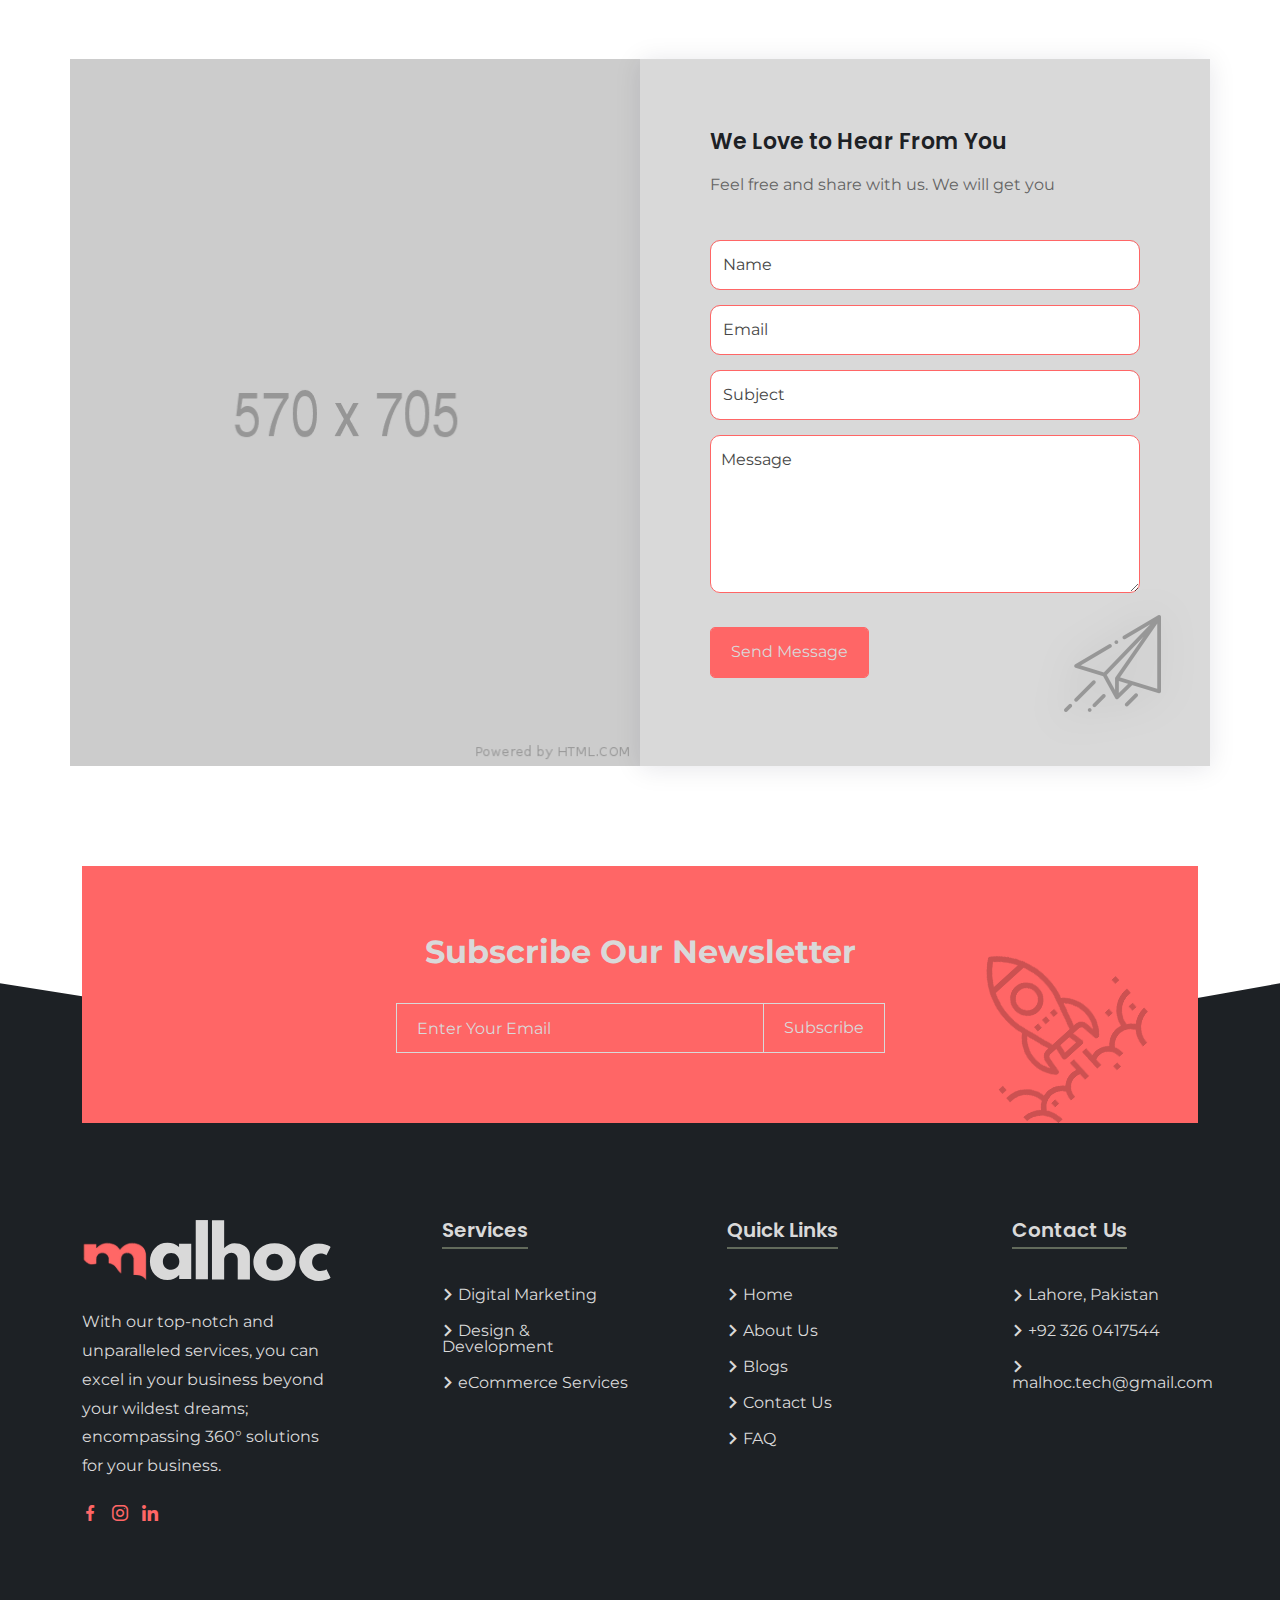
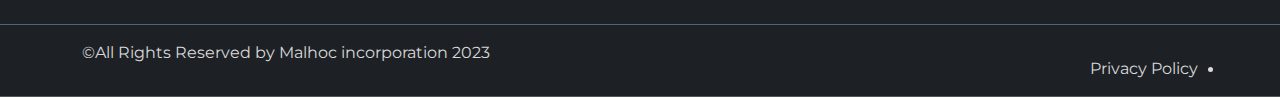
==== commit 6d6dae41: "dsa" ====
--- a/index.html
+++ b/index.html
@@ -408,7 +408,7 @@
 
                         <div class="col-lg-5 col-md-12">
                             <div class="banner-image">
-                                <img src="assets/img/banner/2.png" alt="banner image">
+                                <img src="assets/img/banner/2.JPG" alt="banner image">
                             </div>
                         </div>
                     </div>
